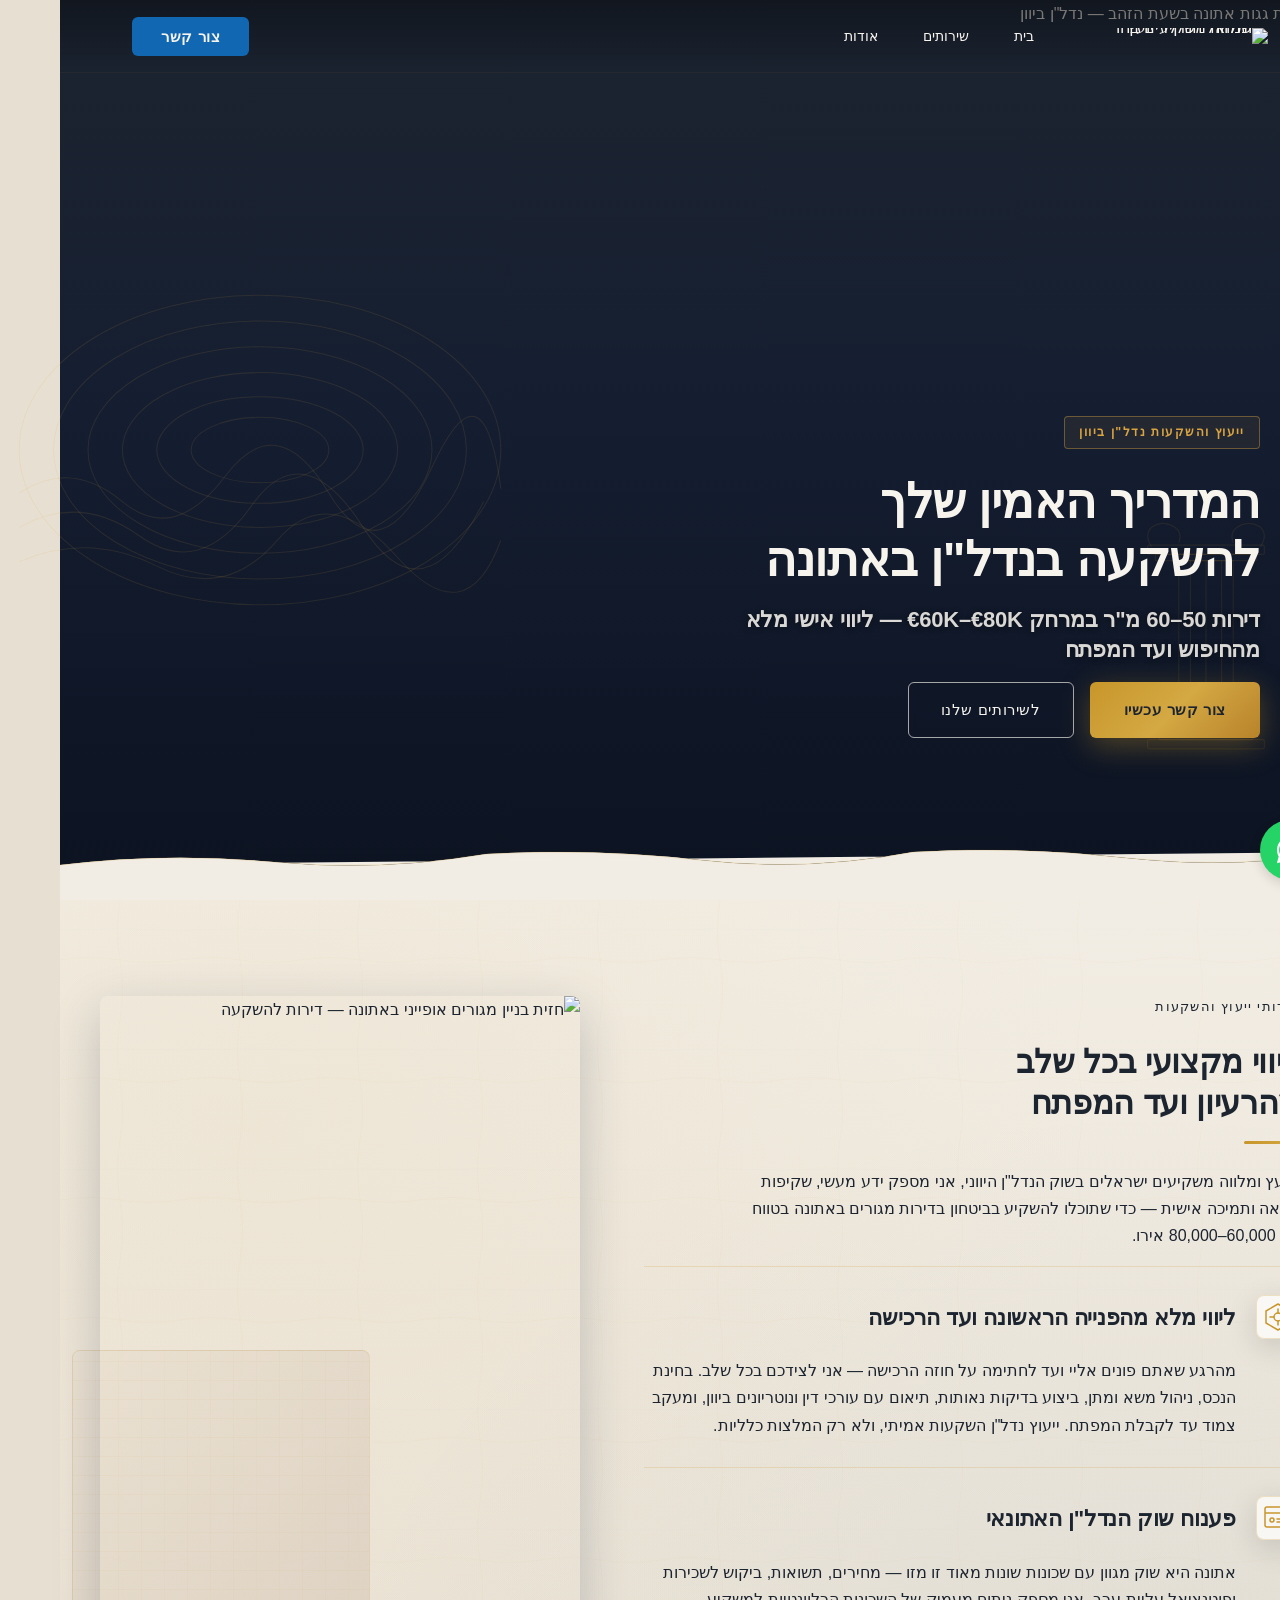
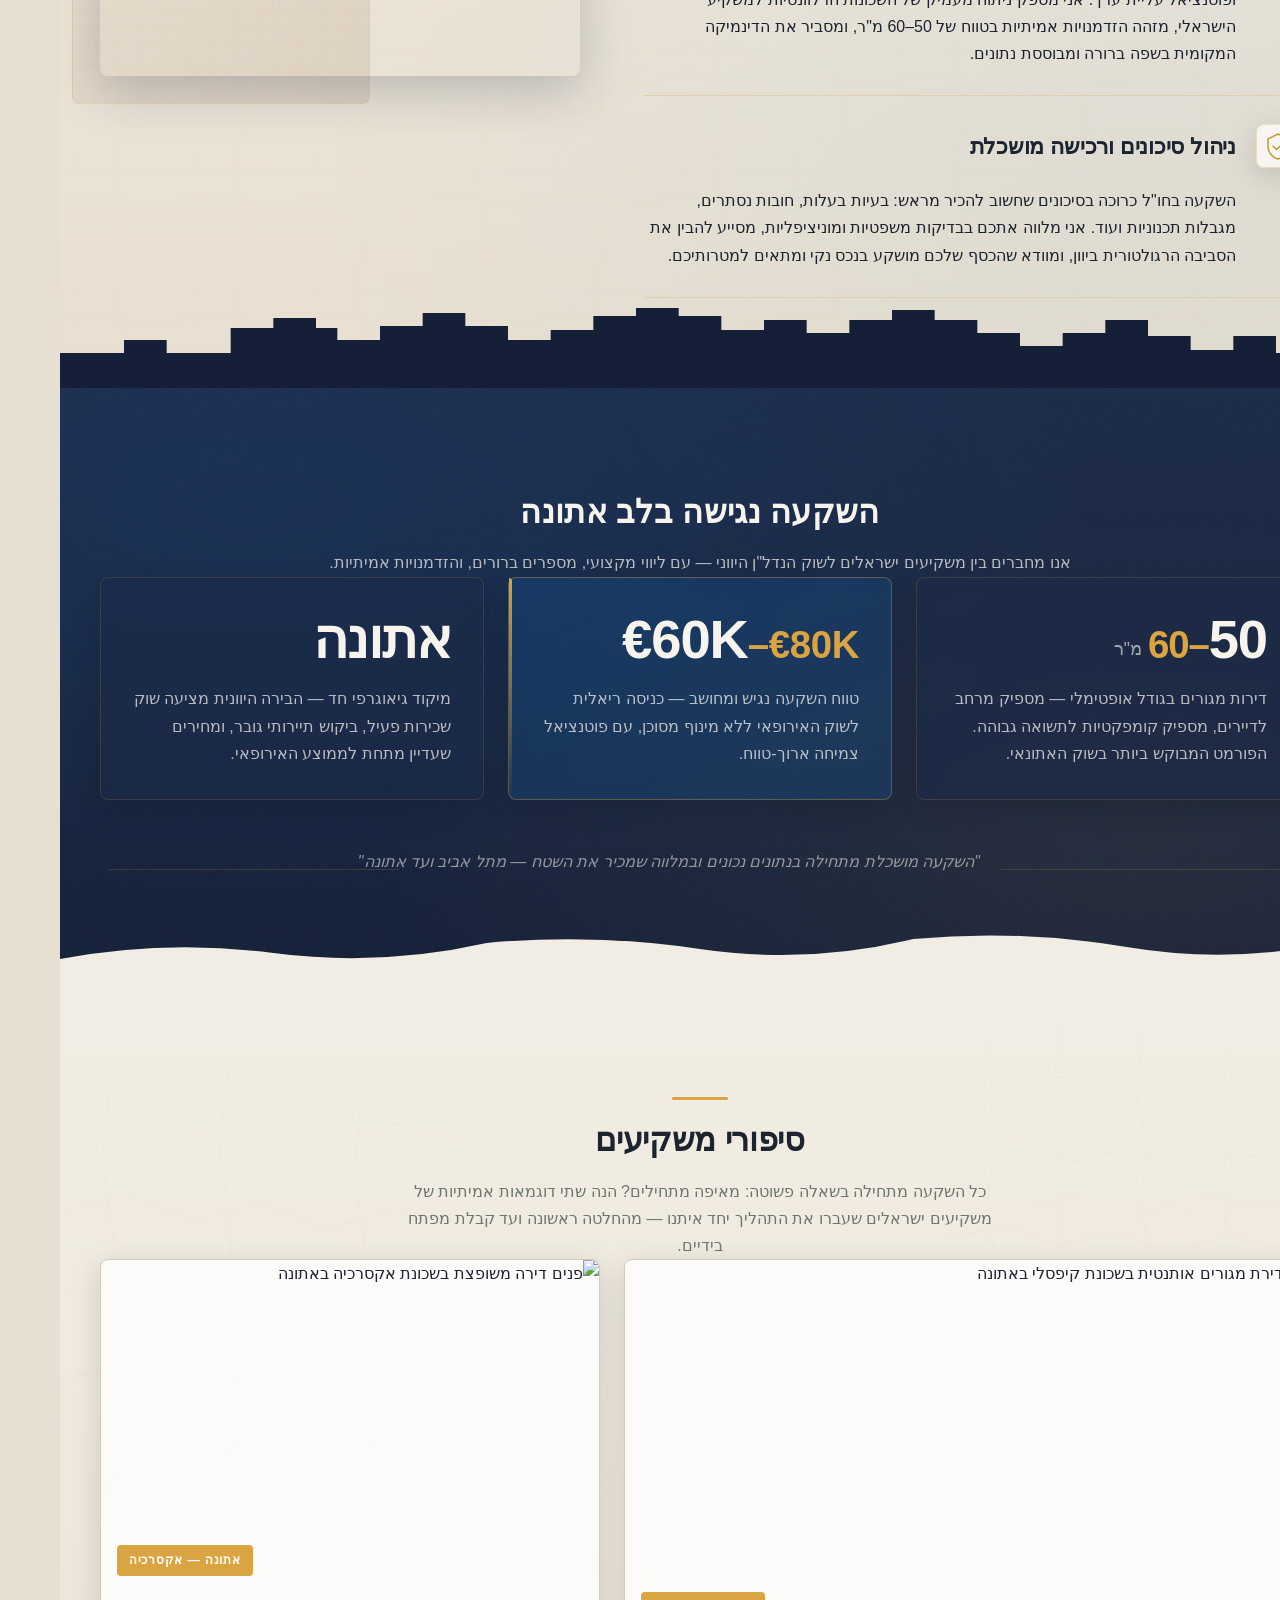
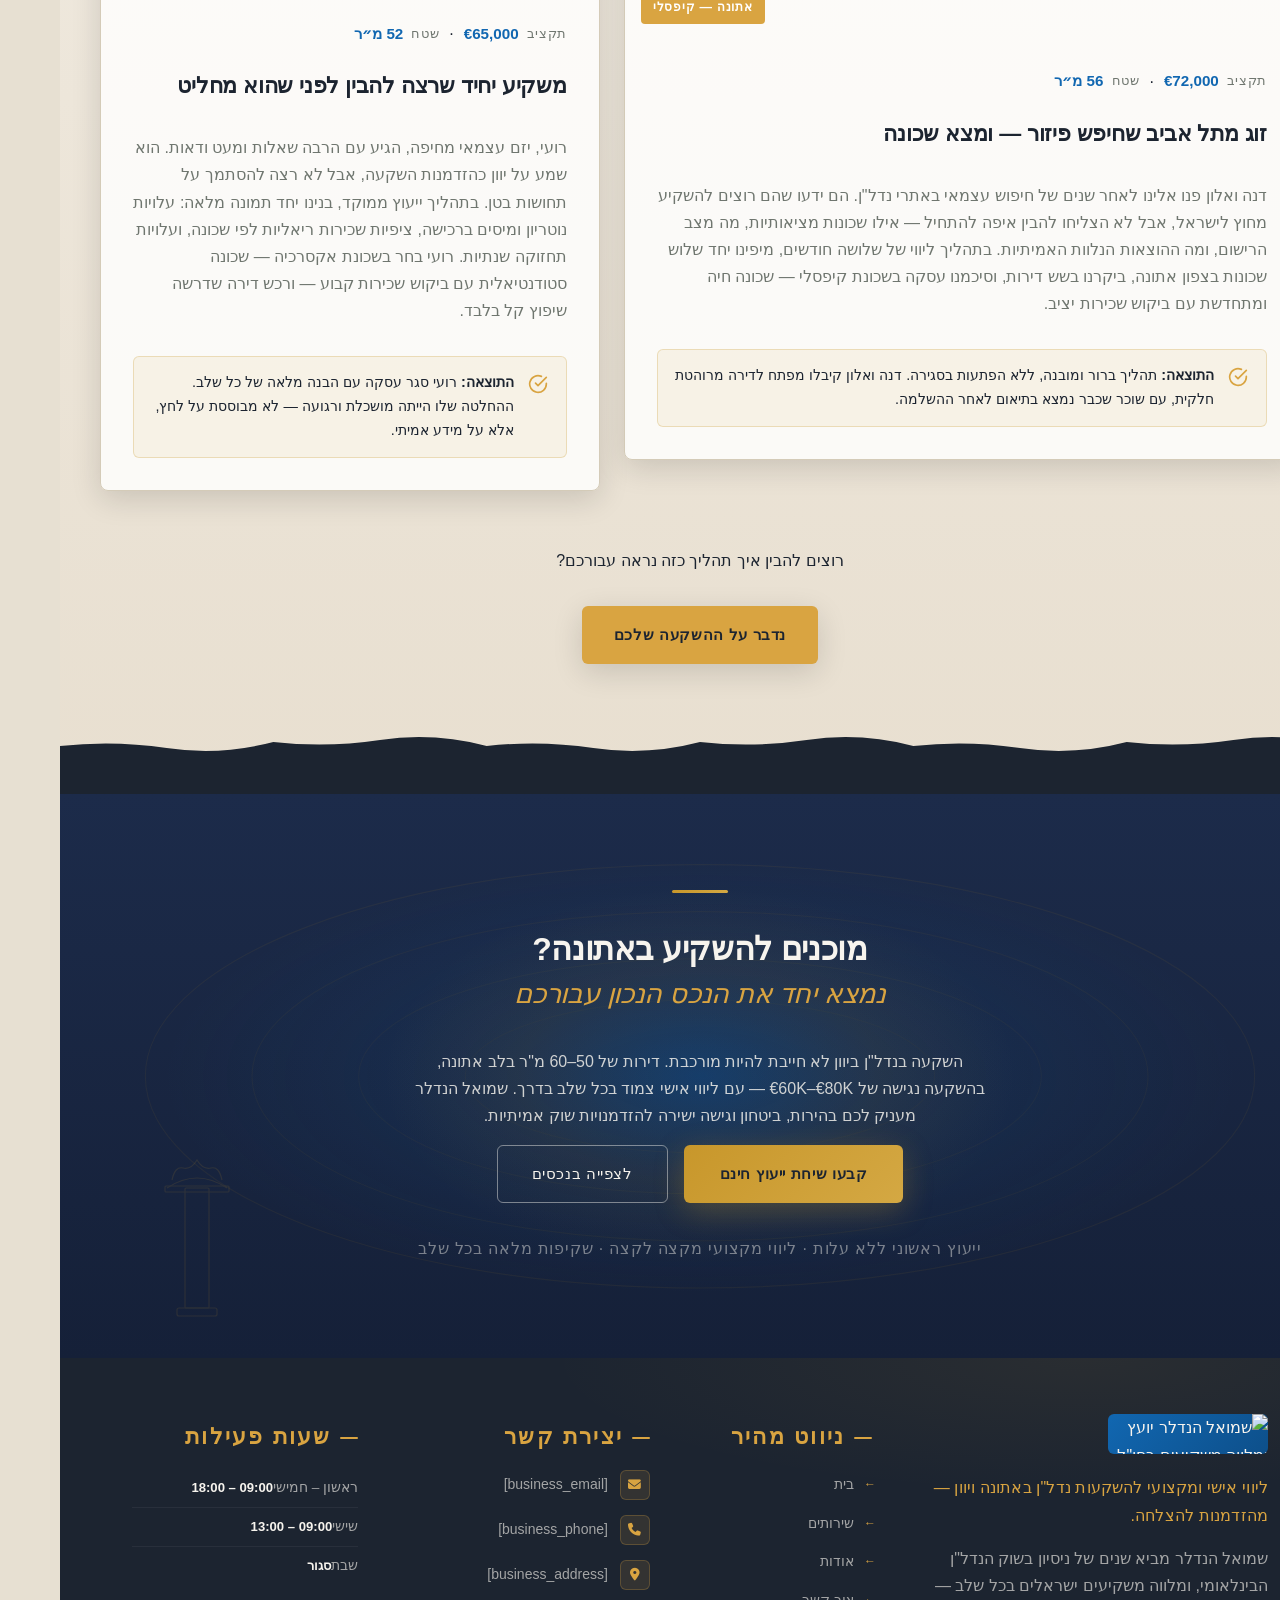
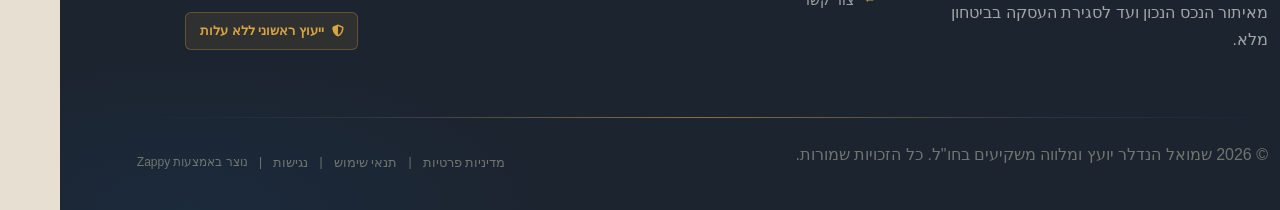
==== public/index.html @ af0cfa9a "Background sync: Progressive GitHub Sync" ====
<!DOCTYPE html>
<html lang="he" dir="rtl">
<head>
    <meta charset="UTF-8">
    <meta name="viewport" content="width=device-width, initial-scale=1.0">
    <meta name="robots" content="index, follow">
    <title>Real Estate Investment Consulting — שמואל הנדלר יועץ ומלווה </title>
    <meta name="description" content="רוצים להשקיע בנדל&quot;ן באתונה ולהכפיל את ההון שלכם? קבלו ייעוץ השקעות נדל&quot;ן מקצועי עם ליווי אישי מלא לאורך כל הדרך. דירות במחירים נגישים, תשואות גבוהות, תוצאות מוכחות.">
    <meta name="keywords" content="ייעוץ השקעות נדל"ן, השקעות נדל"ן ביוון, דירות להשקעה באתונה, יועץ נדל"ן בחו"ל, השקעות נדל"ן למשקיעים ישראלים">
    
    <!-- Favicons -->
    <link rel="icon" type="image/x-icon" href="/assets/favicon.ico">
    <link rel="icon" type="image/png" sizes="16x16" href="/assets/favicon-16x16.png">
    <link rel="icon" type="image/png" sizes="32x32" href="/assets/favicon-32x32.png">
    <link rel="icon" type="image/png" sizes="48x48" href="/assets/favicon-48x48.png">
    <link rel="icon" type="image/png" sizes="192x192" href="/assets/favicon-192x192.png">
    <link rel="icon" type="image/png" sizes="512x512" href="/assets/favicon-512x512.png">
    <link rel="apple-touch-icon" href="/assets/apple-touch-icon.png">
    <!-- Zappy Analytics -->
<script>
(function() {
  'use strict';
  
  // Configuration
  var config = {
    websiteId: '98d13856-8fc4-49b2-827a-7aedac1cf8cd',
    apiUrl: 'https://api.zappy5.com/api/analytics/track',
    sessionDuration: 30 * 60 * 1000, // 30 minutes
    visitorDuration: 30 * 24 * 60 * 60 * 1000, // 30 days
    trackPageViews: true,
    trackClicks: true,
    trackFormSubmissions: true
  };
  
  // Generate or retrieve persistent visitor ID (30 days)
  function getVisitorId() {
    var visitorKey = 'zappy_visitor_' + config.websiteId;
    var visitor = null;
    
    try {
      visitor = localStorage.getItem(visitorKey);
      if (visitor) {
        var visitorData = JSON.parse(visitor);
        var now = Date.now();
        
        // Check if visitor ID is still valid (30 days)
        if (now - visitorData.created < config.visitorDuration) {
          // Update last seen timestamp
          visitorData.lastSeen = now;
          localStorage.setItem(visitorKey, JSON.stringify(visitorData));
          return visitorData.id;
        }
      }
    } catch (e) {
      console.warn('Zappy Analytics: LocalStorage not available');
    }
    
    // Generate new visitor ID
    var newVisitorId = 'zv_' + Date.now() + '_' + Math.random().toString(36).substr(2, 9);
    
    try {
      localStorage.setItem(visitorKey, JSON.stringify({
        id: newVisitorId,
        created: Date.now(),
        lastSeen: Date.now()
      }));
    } catch (e) {
      // Continue without local storage
    }
    
    return newVisitorId;
  }
  
  // Generate or retrieve session ID (30 minutes)
  function getSessionId() {
    var sessionKey = 'zappy_session_' + config.websiteId;
    var session = null;
    
    try {
      session = sessionStorage.getItem(sessionKey);
      if (session) {
        var sessionData = JSON.parse(session);
        var now = Date.now();
        
        // Check if session is still valid
        if (now - sessionData.timestamp < config.sessionDuration) {
          // Update timestamp
          sessionData.timestamp = now;
          sessionStorage.setItem(sessionKey, JSON.stringify(sessionData));
          return sessionData.id;
        }
      }
    } catch (e) {
      console.warn('Zappy Analytics: SessionStorage not available');
    }
    
    // Generate new session ID
    var newSessionId = 'zs_' + Date.now() + '_' + Math.random().toString(36).substr(2, 9);
    
    try {
      sessionStorage.setItem(sessionKey, JSON.stringify({
        id: newSessionId,
        timestamp: Date.now()
      }));
    } catch (e) {
      // Continue without session storage
    }
    
    return newSessionId;
  }
  
  var visitorId = getVisitorId();
  var sessionId = getSessionId();
  
  // Track an event
  function trackEvent(eventType, data) {
    data = data || {};
    
    var eventData = {
      website_id: config.websiteId,
      event_type: eventType,
      page_path: window.location.pathname,
      referrer: document.referrer || 'direct',
      visitor_id: visitorId,
      session_id: sessionId,
      metadata: data
    };
    
    // Use sendBeacon if available (better for page unload events)
    if (navigator.sendBeacon) {
      var blob = new Blob([JSON.stringify(eventData)], { type: 'application/json' });
      navigator.sendBeacon(config.apiUrl, blob);
    } else {
      // Fallback to fetch
      fetch(config.apiUrl, {
        method: 'POST',
        headers: {
          'Content-Type': 'application/json'
        },
        body: JSON.stringify(eventData),
        keepalive: true
      }).catch(function(error) {
        console.warn('Zappy Analytics: Failed to track event', error);
      });
    }
  }
  
  // Track page view
  if (config.trackPageViews) {
    trackEvent('pageview', {
      title: document.title,
      url: window.location.href
    });
  }
  
  // Track clicks on important elements
  if (config.trackClicks) {
    document.addEventListener('click', function(e) {
      var target = e.target;
      
      // Track button clicks (counted as actions)
      if (target.tagName === 'BUTTON' || target.closest('button')) {
        var button = target.tagName === 'BUTTON' ? target : target.closest('button');
        trackEvent('click', {
          element: 'button',
          text: button.textContent.trim().substring(0, 100),
          id: button.id || null,
          class: button.className || null
        });
      }
      
      // Track link clicks (navigation - not counted as actions)
      else if (target.tagName === 'A' || target.closest('a')) {
        var link = target.tagName === 'A' ? target : target.closest('a');
        trackEvent('navigation', {
          element: 'link',
          text: link.textContent.trim().substring(0, 100),
          href: link.href,
          external: link.hostname !== window.location.hostname
        });
      }
    }, true);
  }
  
  // Track form submissions
  if (config.trackFormSubmissions) {
    document.addEventListener('submit', function(e) {
      var form = e.target;
      
      trackEvent('form_submit', {
        form_id: form.id || null,
        form_name: form.name || null,
        form_action: form.action || null,
        form_method: form.method || 'GET'
      });
    }, true);
  }
  
  // Track time on page (send on page unload)
  var pageLoadTime = Date.now();
  
  window.addEventListener('beforeunload', function() {
    var timeOnPage = Math.floor((Date.now() - pageLoadTime) / 1000); // in seconds
    
    trackEvent('page_unload', {
      time_on_page: timeOnPage,
      page_path: window.location.pathname
    });
  });
  
  // Expose tracking function globally for custom events
  window.zappyAnalytics = {
    track: trackEvent,
    getVisitorId: function() { return visitorId; },
    getSessionId: function() { return sessionId; }
  };
  
})();
</script>
<!-- End Zappy Analytics -->
    <meta property="og:title" content="Real Estate Investment Consulting — שמואל הנדלר יועץ ומלווה ">
    <meta property="og:description" content="רוצים להשקיע בנדל&quot;ן באתונה ולהכפיל את ההון שלכם? קבלו ייעוץ השקעות נדל&quot;ן מקצועי עם ליווי אישי מלא לאורך כל הדרך. דירות במחירים נגישים, תשואות גבוהות, תוצאות מוכחות.">
    <meta name="twitter:card" content="summary_large_image">
    <meta name="twitter:title" content="Real Estate Investment Consulting — שמואל הנדלר יועץ ומלווה ">
    <meta name="twitter:description" content="רוצים להשקיע בנדל&quot;ן באתונה ולהכפיל את ההון שלכם? קבלו ייעוץ השקעות נדל&quot;ן מקצועי עם ליווי אישי מלא לאורך כל הדרך. דירות במחירים נגישים, תשואות גבוהות, תוצאות מוכחות.">
    <meta property="og:type" content="website">
  <meta property="og:locale" content="he_IL">
  
  
  
  
  
  <link rel="stylesheet" href="https://cdnjs.cloudflare.com/ajax/libs/font-awesome/6.4.0/css/all.min.css">
  <style>
    .skip-link { position: absolute; top: 0; left: 0; transform: translateY(-200%); padding: 12px 18px; background: var(--bg-dark, #1a1a1a); color: var(--text-light, #fff); font-weight: 600; border-radius: 0 0 8px 0; z-index: 10000; }
    .skip-link:focus { transform: none; outline: 2px solid var(--ring, #fff); outline-offset: 2px; }
    :focus-visible { outline: 2px solid var(--ring, currentColor); outline-offset: 3px; }
  </style>


  
    <!-- Favicons -->
    <link rel="icon" type="image/x-icon" href="/assets/favicon.ico">
    <link rel="icon" type="image/png" sizes="16x16" href="/assets/favicon-16x16.png">
    <link rel="icon" type="image/png" sizes="32x32" href="/assets/favicon-32x32.png">
    <link rel="icon" type="image/png" sizes="48x48" href="/assets/favicon-48x48.png">
    <link rel="icon" type="image/png" sizes="192x192" href="/assets/favicon-192x192.png">
    <link rel="icon" type="image/png" sizes="512x512" href="/assets/favicon-512x512.png">
    <link rel="apple-touch-icon" href="/assets/apple-touch-icon.png">
    <!-- Cookie Consent -->
    <link rel="stylesheet" href="https://cdn.jsdelivr.net/npm/vanilla-cookieconsent@3/dist/cookieconsent.css">
    <script src="https://cdn.jsdelivr.net/npm/vanilla-cookieconsent@3/dist/cookieconsent.umd.js"></script>
    <!-- Mickidum Accessibility Toolbar -->
    <script src="https://cdn.jsdelivr.net/gh/mickidum/acc_toolbar/acctoolbar/acctoolbar.min.js"></script>
    <link rel="stylesheet" href="/styles.css">

    <style id="zappy-dropdown-submenu-styles">
      /* ========== DESKTOP DROPDOWN SUBMENU STYLES ========== */
      /* Base styles for dropdown submenus - parent must be positioned */
      .nav-menu li:has(.sub-menu), nav li:has(.sub-menu), .navbar li:has(.sub-menu), #navMenu li:has(.sub-menu) { position: relative; }
      /* Submenu base - hidden by default */
      .nav-menu .sub-menu, nav .sub-menu, .navbar .sub-menu, #navMenu .sub-menu { display: block !important; position: absolute !important; top: 100%; left: 0; min-width: 220px; background: white; border-radius: 8px; box-shadow: 0 8px 25px rgba(0,0,0,0.15); padding: 8px 0; opacity: 0; visibility: hidden; transform: translateY(10px); transition: all 0.3s ease; z-index: 1000; list-style: none; pointer-events: none; }
      /* CRITICAL: Desktop hover styles to show dropdown */
      .nav-menu li:hover > .sub-menu, nav li:hover > .sub-menu, .navbar li:hover > .sub-menu, #navMenu li:hover > .sub-menu { opacity: 1 !important; visibility: visible !important; transform: translateY(0) !important; pointer-events: auto !important; }
      /* Submenu item styling */
      .sub-menu li { list-style: none; margin: 0; padding: 0; }
      .sub-menu a { display: block !important; padding: 10px 16px !important; color: var(--text-dark, #333) !important; font-weight: 500; text-decoration: none; white-space: nowrap; transition: background-color 0.2s; }
      .sub-menu .zappy-nav-child > a { padding-left: 28px !important; font-size: 0.9em !important; opacity: 0.85 !important; }
      [dir="rtl"] .sub-menu .zappy-nav-child > a, html[lang="he"] .sub-menu .zappy-nav-child > a, html[lang="ar"] .sub-menu .zappy-nav-child > a { padding-left: 10px !important; padding-right: 28px !important; }
      .sub-menu .zappy-nav-parent > a { font-weight: 600 !important; }
      .sub-menu a:hover { background-color: #f5f5f5; }
      /* RTL (Hebrew/Arabic) dropdown positioning */
      [dir="rtl"] .nav-menu .sub-menu, [dir="rtl"] nav .sub-menu, [dir="rtl"] .navbar .sub-menu, html[lang="he"] .nav-menu .sub-menu, html[lang="he"] nav .sub-menu, html[lang="he"] .navbar .sub-menu, html[lang="ar"] .nav-menu .sub-menu, html[lang="ar"] nav .sub-menu, html[lang="ar"] .navbar .sub-menu { left: auto !important; right: 0 !important; }
      /* Hide empty dropdown menus (exclude catalog sub-menus that use <a> children instead of <li>) */
      .sub-menu:empty, .sub-menu:not(:has(li:not(.zappy-hidden-menu-item))):not(:has(> a)), .sub-menu:not(:has(li)):not(:has(> a)) { display: none !important; opacity: 0 !important; visibility: hidden !important; pointer-events: none !important; }
      /* Desktop: show submenu on Menu Group hover */
      li:has(.menu-group-title):hover > .sub-menu { opacity: 1 !important; visibility: visible !important; transform: translateY(0) !important; pointer-events: auto !important; }
      /* Menu Group title styling */
      .nav-menu > li > .menu-group-title, #navMenu > li > .menu-group-title { display: inline-block; padding: 0.5rem 1rem; cursor: default; user-select: none; }
      
      /* ========== MOBILE SUBMENU STYLES ========== */
      @media (max-width: 768px) {
        .nav-menu .sub-menu, nav .sub-menu, .navbar .sub-menu, #navMenu .sub-menu { position: static !important; transform: none !important; box-shadow: none !important; background: transparent !important; max-height: 0; overflow: hidden; opacity: 0; visibility: hidden; transition: max-height 0.3s ease, opacity 0.3s ease; padding: 0 !important; border-radius: 0 !important; }
        .navbar .sub-menu.mobile-expanded, .nav-menu .sub-menu.mobile-expanded, #navMenu .sub-menu.mobile-expanded { max-height: none !important; overflow-y: visible !important; opacity: 1 !important; visibility: visible !important; padding: 8px 0 8px 16px !important; }
        [dir="rtl"] .sub-menu.mobile-expanded, html[lang="he"] .sub-menu.mobile-expanded { padding: 8px 16px 8px 0 !important; }
        /* Disable hover behavior on mobile */
        .nav-menu li:hover > .sub-menu, nav li:hover > .sub-menu, .navbar li:hover > .sub-menu, #navMenu li:hover > .sub-menu { opacity: 0; visibility: hidden; pointer-events: none; }
        .nav-menu li > .sub-menu.mobile-expanded, nav li > .sub-menu.mobile-expanded, .navbar li > .sub-menu.mobile-expanded, #navMenu li > .sub-menu.mobile-expanded { opacity: 1 !important; visibility: visible !important; pointer-events: auto !important; }
        .nav-menu li:has(.sub-menu), nav li:has(.sub-menu), .navbar li:has(.sub-menu), #navMenu li:has(.sub-menu) { display: flex !important; flex-wrap: wrap !important; align-items: center !important; position: relative !important; min-height: 44px !important; }
        .nav-menu li:has(.sub-menu) > a, nav li:has(.sub-menu) > a, .navbar li:has(.sub-menu) > a, #navMenu li:has(.sub-menu) > a { flex: 1 !important; min-width: 0 !important; }
        .nav-menu li:has(.sub-menu) > .menu-group-title, nav li:has(.sub-menu) > .menu-group-title, .navbar li:has(.sub-menu) > .menu-group-title, #navMenu li:has(.sub-menu) > .menu-group-title { flex: 1 !important; min-width: 0 !important; padding: 0 !important; line-height: inherit !important; }
        .nav-menu li:has(.sub-menu) > .sub-menu, nav li:has(.sub-menu) > .sub-menu, .navbar li:has(.sub-menu) > .sub-menu, #navMenu li:has(.sub-menu) > .sub-menu { flex-basis: 100% !important; width: 100% !important; }
        .nav-menu li:has(.sub-menu) > a [class*="chevron"], .nav-menu li:has(.sub-menu) > a [class*="arrow"], .nav-menu li:has(.sub-menu) > a .fa-chevron-down, .nav-menu li:has(.sub-menu) > a .fa-angle-down, nav li:has(.sub-menu) > a [class*="chevron"], nav li:has(.sub-menu) > a [class*="arrow"], #navMenu li:has(.sub-menu) > a [class*="chevron"], #navMenu li:has(.sub-menu) > a [class*="arrow"] { display: none !important; visibility: hidden !important; }
        .mobile-submenu-toggle { display: flex !important; align-items: center !important; justify-content: center !important; width: 44px !important; height: auto !important; background: transparent !important; border: none !important; cursor: pointer !important; color: var(--text-light) !important; position: static !important; flex-shrink: 0 !important; align-self: stretch !important; z-index: 2 !important; padding: 0 !important; margin: 0 !important; }
        .mobile-submenu-toggle::after { content: '' !important; width: 0 !important; height: 0 !important; border-left: 6px solid transparent !important; border-right: 6px solid transparent !important; border-top: 7px solid currentColor !important; transition: transform 0.3s ease !important; }
        .mobile-submenu-toggle.expanded::after { transform: rotate(180deg) !important; }
        .sub-menu a { padding: 10px 0 !important; display: block !important; color: var(--text-light) !important; white-space: normal !important; }
        .sub-menu .zappy-nav-child > a { padding-left: 28px !important; font-size: 0.9em !important; opacity: 0.85 !important; }
        [dir="rtl"] .sub-menu .zappy-nav-child > a, html[lang="he"] .sub-menu .zappy-nav-child > a, html[lang="ar"] .sub-menu .zappy-nav-child > a { padding-left: 0 !important; padding-right: 28px !important; }
        .sub-menu .zappy-nav-parent > a { font-weight: 600 !important; }
        .nav-menu.active, #navMenu.active { max-width: 100vw !important; overflow-x: hidden !important; box-sizing: border-box !important; }
        .navbar .sub-menu li a, nav.navbar .sub-menu li a, .zappy-products-dropdown .sub-menu a { color: var(--text-light) !important; }
      }
      @media (min-width: 769px) { .mobile-submenu-toggle { display: none !important; } }
    </style>

    <style id="zappy-widget-visibility">
      html[dir="rtl"] .whatsapp-float { right: 20px !important; left: auto !important; }
      html[dir="ltr"] .whatsapp-float, html:not([dir]) .whatsapp-float { left: 20px !important; right: auto !important; }
      html[dir="rtl"] #mic-access-tool-general-button, html[dir="rtl"] .mic-access-tool-general-button,
      html[dir="rtl"] #mic-init-access-tool .mic-access-tool-general-button,
      html[dir="rtl"] #mic-init-access-tool #mic-access-tool-general-button,
      html[dir="rtl"] ._access-icon { left: 20px !important; right: auto !important; }
      html[dir="ltr"] #mic-access-tool-general-button, html[dir="ltr"] .mic-access-tool-general-button,
      html[dir="ltr"] #mic-init-access-tool .mic-access-tool-general-button,
      html[dir="ltr"] #mic-init-access-tool #mic-access-tool-general-button,
      html[dir="ltr"] ._access-icon,
      html:not([dir]) #mic-access-tool-general-button, html:not([dir]) .mic-access-tool-general-button,
      html:not([dir]) #mic-init-access-tool .mic-access-tool-general-button,
      html:not([dir]) #mic-init-access-tool #mic-access-tool-general-button,
      html:not([dir]) ._access-icon { right: 20px !important; left: auto !important; }
      @media (max-width: 768px) { .whatsapp-float { display: flex !important; } }
      @media (min-width: 769px) { .whatsapp-float { display: flex !important; } }
      @media (max-width: 768px) {
        #mic-access-tool-general-button, .mic-access-tool-general-button,
        #mic-init-access-tool .mic-access-tool-general-button, #mic-init-access-tool #mic-access-tool-general-button,
        ._access-icon { display: flex !important; visibility: visible !important; opacity: 1 !important; pointer-events: auto !important; }
        #mic-access-tool-box.opened-mic-access-tool, .mic-access-tool-box.opened-mic-access-tool,
        #mic-init-access-tool #mic-access-tool-box.opened-mic-access-tool {
          visibility: visible !important; opacity: 1 !important; pointer-events: auto !important;
        }
      }
      @media (min-width: 769px) {
        #mic-access-tool-general-button, .mic-access-tool-general-button,
        #mic-init-access-tool .mic-access-tool-general-button, #mic-init-access-tool #mic-access-tool-general-button,
        ._access-icon { display: flex !important; visibility: visible !important; opacity: 1 !important; pointer-events: auto !important; }
        #mic-access-tool-box.opened-mic-access-tool, .mic-access-tool-box.opened-mic-access-tool,
        #mic-init-access-tool #mic-access-tool-box.opened-mic-access-tool {
          visibility: visible !important; opacity: 1 !important; pointer-events: auto !important;
        }
      }
    </style>
</head>
<body>
<a class="skip-link" href="#main">דלג לתוכן הראשי</a>
  <nav class="navbar" dir="rtl">
  <button class="mobile-toggle" id="mobileToggle" aria-label="Menu">
    <svg class="hamburger-icon" width="24" height="24" viewBox="0 0 24 24" fill="none">
      <path d="M3 12h18M3 6h18M3 18h18" stroke="currentColor" stroke-width="2" stroke-linecap="round"></path>
    </svg>
    <svg class="close-icon" width="24" height="24" viewBox="0 0 24 24" fill="none" style="display: none;">
      <path d="M18 6L6 18M6 6l12 12" stroke="currentColor" stroke-width="2" stroke-linecap="round"></path>
    </svg>
  </button>

  <button class="phone-header-btn" data-phone="[business_phone]" aria-label="Call">
    <svg width="20" height="20" viewBox="0 0 24 24" fill="currentColor">
      <path d="M22 16.92v3a2 2 0 0 1-2.18 2 19.79 19.79 0 0 1-8.63-3.07 19.5 19.5 0 0 1-6-6 19.79 19.79 0 0 1-3.07-8.67A2 2 0 0 1 4.11 2h3a2 2 0 0 1 2 1.72 12.84 12.84 0 0 0 .7 2.81 2 2 0 0 1-.45 2.11L8.09 9.91a16 16 0 0 0 6 6l1.27-1.27a2 2 0 0 1 2.11-.45 12.84 12.84 0 0 0 2.81.7A2 2 0 0 1 22 16.92z"></path>
    </svg>
  </button>

  <div class="nav-container">
    <div class="nav-right-group"><div class="nav-brand">
      <a href="/" class="logo-link"><img class="logo" src="/assets/site-----image-1.webp" alt="שמואל הנדלר יועץ ומלווה משקיעים בחו" ל"=""></a>
    </div><ul class="nav-menu" id="navMenu"><li><a href="/">בית</a></li><li><a href="/services">שירותים</a></li><li><a href="/about">אודות</a></li></ul></div>

    

    <div class="nav-cta-container">
      <a href="/contact" class="nav-cta-btn">צור קשר</a>
    </div>
  </div>
</nav>
<script>

// Navbar Mobile Menu Toggle and Contrast Fix
(function() {
  // Use 'load' event instead of 'DOMContentLoaded' to ensure we run AFTER all other scripts
  window.addEventListener('load', function() {
    
    // FIX MOBILE BUTTON CONTRAST
    // Detect navbar background color and apply contrasting color to mobile buttons
    const navbar = document.querySelector('.navbar, nav, header');
    if (!navbar) {
      console.log('[Navbar] Navbar element not found');
      return;
    }
    
    // DECLARE VARIABLES EARLY to avoid Temporal Dead Zone errors
    // These are used in multiple places below
    let mobileToggle = document.getElementById('mobileToggle') ||
                       document.querySelector('.mobile-toggle') ||
                       document.querySelector('.hamburger') ||
                       document.querySelector('.hamburger-menu') ||
                       document.querySelector('.menu-toggle') ||
                       document.querySelector('.burger-menu') ||
                       document.querySelector('[aria-label="Menu"]') ||
                       document.querySelector('[aria-label="תפריט"]');
    
    const phoneBtn = document.querySelector('.phone-header-btn');
    
    const computedStyle = window.getComputedStyle(navbar);
    let bgColor = computedStyle.backgroundColor;
    
    console.log('[Navbar] Initial navbar background:', bgColor);
    
    // Check if background is transparent or rgba with 0 alpha
    const isTransparent = bgColor === 'transparent' || 
                         bgColor === 'rgba(0, 0, 0, 0)' ||
                         (bgColor.startsWith('rgba') && bgColor.includes(', 0)'));
    
    if (isTransparent) {
      // Check for background-image or gradient
      const bgImage = computedStyle.backgroundImage;
      if (bgImage && bgImage !== 'none') {
        console.log('[Navbar] Navbar has background image/gradient, using dark text');
        bgColor = 'rgb(240, 240, 240)'; // Assume light background
      } else {
        // Transparent navbar - check body background
        const bodyBg = window.getComputedStyle(document.body).backgroundColor;
        console.log('[Navbar] Navbar transparent, using body background:', bodyBg);
        bgColor = bodyBg;
      }
    }
    
    // Calculate luminance to determine if background is light or dark
    const rgb = bgColor.match(/\d+/g);
    if (rgb && rgb.length >= 3) {
      const r = parseInt(rgb[0]);
      const g = parseInt(rgb[1]);
      const b = parseInt(rgb[2]);
      const luminance = (0.299 * r + 0.587 * g + 0.114 * b) / 255;
      
      // Mobile button colors are set by Claude's AI-generated CSS (same as .nav-menu a)
      // No dynamic color overrides needed - colors come from the generated navbar CSS
      console.log('[Navbar] Mobile button colors preserved from Claude CSS (luminance:', luminance.toFixed(2) + ')');
      
      // FIX ICON SIZES - Ensure SVGs are properly sized and visible
      // INJECT CRITICAL CSS TO OVERRIDE ANY CONFLICTING RULES
      const criticalCSS = document.createElement('style');
      criticalCSS.id = 'zappy-mobile-nav-fix';
      const htmlLang = document.documentElement.lang || 'en';
      const htmlDir = document.documentElement.dir || 'ltr';
      // Check both dir attribute AND lang for RTL detection
      // dir="rtl" is the most reliable indicator
      const isRTL = htmlDir === 'rtl' || htmlLang === 'he' || htmlLang === 'ar';
      
      criticalCSS.textContent = `
        /* Hide mobile buttons on desktop, show only on mobile */
        @media (min-width: 769px) {
          .mobile-toggle,
          .phone-header-btn {
            display: none !important;
          }
        }
        
        /* Show and position mobile buttons correctly on mobile */
        @media (max-width: 768px) {
          .navbar,
          nav.navbar {
            min-height: 70px !important;
          }

          .mobile-toggle,
          .phone-header-btn {
            position: absolute !important;
            top: 0 !important;
            bottom: 0 !important;
            margin-top: auto !important;
            margin-bottom: auto !important;
            transform: none !important;
            z-index: 1001 !important;
            display: flex !important;
            align-items: center !important;
            justify-content: center !important;
            width: 36px !important;
            height: 36px !important;
            border-radius: 50% !important;
            border: none !important;
            cursor: pointer !important;
            padding: 6px !important;
            background: none !important;
            color: var(--nav-text, var(--text-light)) !important;
            touch-action: manipulation !important;
            -webkit-tap-highlight-color: transparent !important;
          }

          html[data-zappy-site-type="ecommerce"] .phone-header-btn,
          body[data-zappy-site-type="ecommerce"] .phone-header-btn,
          html[data-zappy-site-type="ecommerce"] header .phone-header-btn,
          html[data-zappy-site-type="ecommerce"] nav .phone-header-btn {
            display: none !important;
            visibility: hidden !important;
            width: 0 !important;
            height: 0 !important;
            min-width: 0 !important;
            overflow: hidden !important;
          }
          
          /* LTR positioning (default): hamburger LEFT, phone RIGHT */
          html:not([dir="rtl"]):not([lang="he"]):not([lang="ar"]) .mobile-toggle,
          html[dir="ltr"] .mobile-toggle {
            left: 12px !important;
            right: auto !important;
          }
          html:not([dir="rtl"]):not([lang="he"]):not([lang="ar"]) .phone-header-btn,
          html[dir="ltr"] .phone-header-btn {
            right: 12px !important;
            left: auto !important;
          }
          
          /* RTL positioning: hamburger RIGHT, phone LEFT */
          html[dir="rtl"] .mobile-toggle,
          html[lang="he"] .mobile-toggle,
          html[lang="ar"] .mobile-toggle {
            right: 12px !important;
            left: auto !important;
          }
          html[dir="rtl"] .phone-header-btn,
          html[lang="he"] .phone-header-btn,
          html[lang="ar"] .phone-header-btn {
            left: 12px !important;
            right: auto !important;
          }
          
          /* CRITICAL: Ensure nav-container has min-height on mobile */
          /* All children are positioned absolutely/fixed on mobile, so height:auto collapses to 0 */
          .nav-container {
            min-height: 70px !important;
            position: relative !important;
          }
          
          /* Ensure SVG icons are properly sized and inherit color */
          .mobile-toggle svg,
          .phone-header-btn svg {
            width: 24px !important;
            height: 24px !important;
            /* Don't force display - let JavaScript control hamburger/close toggle */
          }
          
          /* Reset nav-cta-container on mobile - remove desktop box-shadow/padding */
          /* that creates a visible ghost box when CTA button is hidden */
          .nav-cta-container {
            box-shadow: none !important;
            padding: 0 !important;
          }
          
          /* Hide nav-cta-container entirely on mobile when there's no lang-switcher */
          /* (only the CTA button is inside, and it's hidden on mobile) */
          .nav-cta-container:not(:has(.lang-switcher)) {
            display: none !important;
          }
          
          /* CRITICAL: Prevent hero image fade gradient from bleeding over headline text */
          /* The .image-fade-gradient has bottom: -30px (extends below parent) */
          /* On mobile stacked layout, this overlaps the h1 text below the image */
          .hero-image-column {
            overflow: hidden !important;
          }
          .image-fade-gradient {
            bottom: 0 !important;
          }
          
          /* Hide desktop language switcher on mobile - hamburger menu handles it */
          /* High specificity to override stored CSS */
          .lang-switcher,
          .nav-cta-container .lang-switcher,
          .nav-container .lang-switcher,
          .navbar .lang-switcher,
          .navbar .nav-cta-container .lang-switcher {
            display: none !important;
          }
        }
      `;
      
      // Remove existing fix if present and inject new one
      const existing = document.getElementById('zappy-mobile-nav-fix');
      if (existing) existing.remove();
      document.head.appendChild(criticalCSS);
      
      console.log('[Navbar] Critical CSS injected for mobile nav positioning');
      
      // ONLY apply inline positioning styles on mobile viewport
      // On desktop, the CSS handles hiding these buttons with display: none
      // Inline styles were breaking desktop layout by overriding CSS
      const isMobileViewport = window.innerWidth <= 768;
      
      if (mobileToggle) {
        // Icon sizing applies to all viewports for consistency
        const hamburgerIcon = mobileToggle.querySelector('.hamburger-icon');
        const closeIcon = mobileToggle.querySelector('.close-icon');
        
        if (hamburgerIcon) {
          hamburgerIcon.style.setProperty('width', '24px', 'important');
          hamburgerIcon.style.setProperty('height', '24px', 'important');
          hamburgerIcon.style.setProperty('display', 'block', 'important'); // Show hamburger by default
        }
        if (closeIcon) {
          closeIcon.style.setProperty('width', '24px', 'important');
          closeIcon.style.setProperty('height', '24px', 'important');
          closeIcon.style.setProperty('display', 'none', 'important'); // Hide close icon by default
        }
        
        // ONLY set positioning inline styles on mobile
        if (isMobileViewport) {
          mobileToggle.style.setProperty('position', 'absolute', 'important');
          mobileToggle.style.setProperty('top', '0', 'important');
          mobileToggle.style.setProperty('bottom', '0', 'important');
          mobileToggle.style.setProperty('margin-top', 'auto', 'important');
          mobileToggle.style.setProperty('margin-bottom', 'auto', 'important');
          mobileToggle.style.setProperty('transform', 'none', 'important');
          mobileToggle.style.setProperty('z-index', '1001', 'important');
          
          // Clear any inline left/right so CSS can take over based on html[dir]
          mobileToggle.style.removeProperty('left');
          mobileToggle.style.removeProperty('right');
          
          console.log('[Navbar] Mobile toggle positioning applied (mobile viewport)');
        } else {
          // On desktop, clear any positioning styles to let CSS handle it
          mobileToggle.style.removeProperty('position');
          mobileToggle.style.removeProperty('top');
          mobileToggle.style.removeProperty('transform');
          mobileToggle.style.removeProperty('z-index');
          mobileToggle.style.removeProperty('left');
          mobileToggle.style.removeProperty('right');
          console.log('[Navbar] Desktop viewport - cleared mobile toggle inline positioning');
        }
      }
      
      if (phoneBtn) {
        // Icon sizing applies to all viewports
        const phoneIcon = phoneBtn.querySelector('svg');
        if (phoneIcon) {
          phoneIcon.style.width = '24px';
          phoneIcon.style.height = '24px';
          phoneIcon.setAttribute('width', '24');
          phoneIcon.setAttribute('height', '24');
        }
        
        // ONLY set positioning inline styles on mobile
        if (isMobileViewport) {
          phoneBtn.style.setProperty('position', 'absolute', 'important');
          phoneBtn.style.setProperty('top', '0', 'important');
          phoneBtn.style.setProperty('bottom', '0', 'important');
          phoneBtn.style.setProperty('margin-top', 'auto', 'important');
          phoneBtn.style.setProperty('margin-bottom', 'auto', 'important');
          phoneBtn.style.setProperty('transform', 'none', 'important');
          phoneBtn.style.setProperty('z-index', '1001', 'important');
          
          // Clear any inline left/right so CSS can take over based on html[dir]
          phoneBtn.style.removeProperty('left');
          phoneBtn.style.removeProperty('right');
          
          console.log('[Navbar] Phone button positioning applied (mobile viewport)');
        } else {
          // On desktop, clear any positioning styles to let CSS handle it
          phoneBtn.style.removeProperty('position');
          phoneBtn.style.removeProperty('top');
          phoneBtn.style.removeProperty('transform');
          phoneBtn.style.removeProperty('z-index');
          phoneBtn.style.removeProperty('left');
          phoneBtn.style.removeProperty('right');
          console.log('[Navbar] Desktop viewport - cleared phone button inline positioning');
        }
      }
    } else {
      console.log('[Navbar] Could not parse background color:', bgColor);
    }
    
    // MOBILE MENU TOGGLE
    // Re-query in case DOM changed (mobileToggle already declared at top of function)
    mobileToggle = document.getElementById('mobileToggle') ||
                   document.querySelector('.mobile-toggle') ||
                   document.querySelector('.hamburger') ||
                   document.querySelector('.hamburger-menu') ||
                   document.querySelector('.menu-toggle') ||
                   document.querySelector('.burger-menu') ||
                   document.querySelector('[aria-label="Menu"]') ||
                   document.querySelector('[aria-label="תפריט"]');
    
    // EXPANDED SEARCH: Find nav menu by ID or class
    const navMenu = document.getElementById('navMenu') ||
                  document.querySelector('.nav-menu') ||
                  document.querySelector('.nav-links') ||
                  document.querySelector('nav ul:not(.submenu)');
    
    if (!mobileToggle || !navMenu) {
      console.log('[Navbar] Mobile toggle or menu not found:', { toggle: !!mobileToggle, menu: !!navMenu });
      return;
    }
    
    // Ensure navMenu has ID for CSS targeting
    if (!navMenu.id) {
      navMenu.id = 'navMenu';
    }
    
    console.log('[Navbar] Initializing mobile menu...');
    
    // Remove any existing event listeners by cloning the button
    const newToggle = mobileToggle.cloneNode(true);
    mobileToggle.parentNode.replaceChild(newToggle, mobileToggle);
    
    // Toggle menu handler (shared by click and touchend)
    function handleToggle(e) {
      e.preventDefault();
      e.stopPropagation();
      
      const hamburgerIcon = newToggle.querySelector('.hamburger-icon');
      const closeIcon = newToggle.querySelector('.close-icon');
      const isActive = navMenu.classList.contains('active');
      
      if (isActive) {
        // Close menu
        navMenu.classList.remove('active');
        if (hamburgerIcon) hamburgerIcon.style.setProperty('display', 'block', 'important');
        if (closeIcon) closeIcon.style.setProperty('display', 'none', 'important');
        document.body.style.overflow = '';
        console.log('[Navbar] Menu closed');
      } else {
        // Open menu
        navMenu.classList.add('active');
        if (hamburgerIcon) hamburgerIcon.style.setProperty('display', 'none', 'important');
        if (closeIcon) closeIcon.style.setProperty('display', 'block', 'important');
        document.body.style.overflow = 'hidden';
        console.log('[Navbar] Menu opened');
      }
    }
    
    // Use click for desktop/emulation and touchend as iOS Safari fallback.
    // Prevent double-fire with a timestamp guard.
    var lastToggleTime = 0;
    function guardedToggle(e) {
      var now = Date.now();
      if (now - lastToggleTime < 300) return;
      lastToggleTime = now;
      handleToggle(e);
    }
    
    newToggle.addEventListener('click', guardedToggle);
    newToggle.addEventListener('touchend', guardedToggle);
    
    // Close menu when clicking nav links (but NOT dropdown toggles)
    const navLinks = navMenu.querySelectorAll('a');
    navLinks.forEach(function(link) {
      link.addEventListener('click', function() {
        // Don't close if it's a dropdown child (unless it's a real navigation link)
        if (this.getAttribute('href') === '#') return;
        
        const hamburgerIcon = newToggle.querySelector('.hamburger-icon');
        const closeIcon = newToggle.querySelector('.close-icon');
        
        navMenu.classList.remove('active');
        if (hamburgerIcon) hamburgerIcon.style.setProperty('display', 'block', 'important');
        if (closeIcon) closeIcon.style.setProperty('display', 'none', 'important');
        document.body.style.overflow = '';
        console.log('[Navbar] Menu closed (link clicked)');
      });
    });
    
    // DROPDOWN MENU TOGGLE (for mobile and touch devices)
    var dropdownToggles = navMenu.querySelectorAll('.dropdown-toggle');
    dropdownToggles.forEach(function(toggle) {
      toggle.addEventListener('click', function(e) {
        e.preventDefault();
        e.stopPropagation();
        var parent = this.closest('.nav-dropdown');
        if (!parent) return;
        
        // Close other open dropdowns at the same level
        var siblings = parent.parentNode.querySelectorAll('.nav-dropdown.open');
        siblings.forEach(function(sib) {
          if (sib !== parent) sib.classList.remove('open');
        });
        
        parent.classList.toggle('open');
        console.log('[Navbar] Dropdown toggled:', parent.classList.contains('open') ? 'open' : 'closed');
      });
    });
    
    // Close dropdowns when clicking outside
    document.addEventListener('click', function(e) {
      if (!e.target.closest('.nav-dropdown')) {
        var openDropdowns = document.querySelectorAll('.nav-dropdown.open');
        openDropdowns.forEach(function(dd) { dd.classList.remove('open'); });
      }
    });
    
    console.log('[Navbar] Dropdown handlers initialized for ' + dropdownToggles.length + ' dropdowns');
    
    // Phone button functionality (phoneBtn already declared at top of function)
    if (phoneBtn) {
      phoneBtn.addEventListener('click', function() {
        // Get phone number from placeholder in page or use default
        const phoneLinks = document.querySelectorAll('a[href^="tel:"]');
        const phoneNumber = phoneLinks.length > 0 
          ? phoneLinks[0].getAttribute('href').replace('tel:', '')
          : '[business_phone]';
        
        window.location.href = 'tel:' + phoneNumber;
        console.log('[Navbar] Phone button clicked');
      });
    }
    
    console.log('[Navbar] Mobile menu initialized successfully');
    
    // WhatsApp button visibility is now controlled via CSS (siteSettings).
    // No JS-based desktop hiding — the button is visible on both mobile and desktop by default.
  });
})();

</script>
  
  <main id="main">
    <section data-band-index="0" class="index-hero-section" data-layout-spec="בית-hero" dir="rtl" data-hero-type="fullscreen-scrim">
  <!-- Background Image -->
  <div class="index-hero-bg">
    <img loading="eager" fetchpriority="high" data-hero-bg="true" data-placeholder="index-hero-image-1" data-context="Cinematic aerial panorama of Athens rooftops at golden hour, warm honey-stone buildings, terracotta rooftops, distant Aegean sea glimmering with golden light, Acropolis visible on the horizon, Mediterranean sky with soft amber and rose hues, high-end real estate investment mood, photorealistic, wide angle, lush and warm" width="1440" height="900" src="/assets/site-index-hero-image-1.webp" alt="פנורמת גגות אתונה בשעת הזהב — נדל&quot;ן ביוון">
  </div>

  <!-- Scrim Overlay -->
  <div class="index-hero-scrim" aria-hidden="true"></div>

  <!-- Contour Map Decorative Motif -->
  <svg class="index-hero-contour" data-no-icon-edit="true" aria-hidden="true" viewBox="0 0 600 500" preserveAspectRatio="xMidYMid meet" xmlns="http://www.w3.org/2000/svg">
    <g fill="none" stroke="rgba(217,164,65,0.13)" stroke-width="1.2">
      <ellipse cx="300" cy="250" rx="280" ry="180"></ellipse>
      <ellipse cx="300" cy="250" rx="240" ry="150"></ellipse>
      <ellipse cx="300" cy="250" rx="200" ry="120"></ellipse>
      <ellipse cx="300" cy="250" rx="160" ry="90"></ellipse>
      <ellipse cx="300" cy="250" rx="120" ry="62"></ellipse>
      <ellipse cx="300" cy="250" rx="80" ry="38"></ellipse>
      <path d="M20,300 Q80,260 140,310 T260,280 T380,300 T500,270 T580,295"></path>
      <path d="M20,340 Q90,300 160,350 T290,315 T420,340 T560,310"></path>
      <path d="M20,380 Q100,345 180,385 T320,355 T460,375 T580,355"></path>
    </g>
  </svg>

  <!-- Greek Column Decorative Motif -->
  <svg class="index-hero-column-motif" data-no-icon-edit="true" aria-hidden="true" viewBox="0 0 180 320" preserveAspectRatio="xMidYMid meet" xmlns="http://www.w3.org/2000/svg">
    <g fill="none" stroke="rgba(200,151,43,0.12)" stroke-width="1.5">
      <!-- Capital volutes -->
      <path d="M20,40 Q10,25 20,15 Q35,5 50,15 Q60,22 55,35"></path>
      <path d="M160,40 Q170,25 160,15 Q145,5 130,15 Q120,22 125,35"></path>
      <rect x="15" y="38" width="150" height="12" rx="2"></rect>
      <rect x="25" y="50" width="130" height="8" rx="1"></rect>
      <!-- Shaft -->
      <rect x="55" y="58" width="70" height="220" rx="1"></rect>
      <line x1="70" y1="58" x2="70" y2="278"></line>
      <line x1="90" y1="58" x2="90" y2="278"></line>
      <line x1="110" y1="58" x2="110" y2="278"></line>
      <!-- Base -->
      <rect x="30" y="278" width="120" height="10" rx="1"></rect>
      <rect x="15" y="288" width="150" height="12" rx="2"></rect>
    </g>
  </svg>

  <!-- Hero Content -->
  <div class="index-hero-content-wrap">
    <div class="index-hero-content">
      <span class="index-hero-eyebrow">ייעוץ והשקעות נדל"ן ביוון</span>
      <h1 class="index-hero-h1">המדריך האמין שלך<br>להשקעה בנדל"ן באתונה</h1>
      <h3 class="index-hero-subtitle">דירות 50–60 מ"ר במרחק €60K–€80K — ליווי אישי מלא מהחיפוש ועד המפתח</h3>
      <div class="index-hero-ctas">
        <a href="/contact" class="index-hero-btn-primary">צור קשר עכשיו</a>
        <a href="/services" class="index-hero-btn-secondary">לשירותים שלנו</a>
      </div>
    </div>
  </div>

  <!-- Bottom Divider -->
  <div class="index-hero-divider-wrapper">
    <svg data-no-icon-edit="true" aria-hidden="true" viewBox="0 0 1440 90" preserveAspectRatio="none" xmlns="http://www.w3.org/2000/svg">
      <path d="M0,90 L0,55 Q120,42 240,52 T480,44 Q600,38 720,50 T960,42 Q1080,36 1200,48 T1440,42 L1440,90 Z" fill="#F2EDE4"></path>
      <path d="M0,55 Q120,42 240,52 T480,44 Q600,38 720,50 T960,42 Q1080,36 1200,48 T1440,42" fill="#F2EDE4" stroke="rgba(200,151,43,0.22)" stroke-width="1"></path>
    </svg>
  </div>
</section>

<section data-band-index="1" class="index-services-section" data-layout-spec="בית-services" dir="rtl">
  <!-- Map texture overlay -->
  <div class="index-services-map-texture" aria-hidden="true"></div>

  <div class="index-services-container">
    <!-- START: Content Column -->
    <div class="index-services-content">
      <span class="index-services-eyebrow">שירותי ייעוץ והשקעות</span>
      <h2 class="index-services-heading">ליווי מקצועי בכל שלב<br>מהרעיון ועד המפתח</h2>
      <div class="index-services-gold-rule" aria-hidden="true"></div>
      <p class="index-services-intro">כיועץ ומלווה משקיעים ישראלים בשוק הנדל"ן היווני, אני מספק ידע מעשי, שקיפות מלאה ותמיכה אישית — כדי שתוכלו להשקיע בביטחון בדירות מגורים באתונה בטווח של 60,000–80,000 אירו.</p>

      <!-- Service Block 1 -->
      <article class="index-services-block">
        <div class="index-services-block-icon" aria-hidden="true">
          <svg data-element-type="icon" data-icon-type="svg" width="32" height="32" viewBox="0 0 32 32" fill="none" xmlns="http://www.w3.org/2000/svg">
            <path d="M16 3L28 10V22L16 29L4 22V10L16 3Z" stroke="currentColor" stroke-width="1.5" stroke-linejoin="round"></path>
            <circle cx="16" cy="16" r="4" stroke="currentColor" stroke-width="1.5"></circle>
            <path d="M16 12V8M16 24V20M20 16H24M8 16H12" stroke="currentColor" stroke-width="1.5" stroke-linecap="round"></path>
          </svg>
        </div>
        <div class="index-services-block-content">
          <h3 class="index-services-block-title">ליווי מלא מהפנייה הראשונה ועד הרכישה</h3>
          <p class="index-services-block-text">מהרגע שאתם פונים אליי ועד לחתימה על חוזה הרכישה — אני לצידכם בכל שלב. בחינת הנכס, ניהול משא ומתן, ביצוע בדיקות נאותות, תיאום עם עורכי דין ונוטריונים ביוון, ומעקב צמוד עד לקבלת המפתח. ייעוץ נדל"ן השקעות אמיתי, ולא רק המלצות כלליות.</p>
        </div>
      </article>

      <!-- Service Block 2 -->
      <article class="index-services-block">
        <div class="index-services-block-icon" aria-hidden="true">
          <svg data-element-type="icon" data-icon-type="svg" width="32" height="32" viewBox="0 0 32 32" fill="none" xmlns="http://www.w3.org/2000/svg">
            <rect x="3" y="5" width="26" height="20" rx="2" stroke="currentColor" stroke-width="1.5"></rect>
            <path d="M3 11H29" stroke="currentColor" stroke-width="1.5"></path>
            <circle cx="10" cy="18" r="2" stroke="currentColor" stroke-width="1.5"></circle>
            <path d="M15 17H24M15 20H20" stroke="currentColor" stroke-width="1.5" stroke-linecap="round"></path>
          </svg>
        </div>
        <div class="index-services-block-content">
          <h3 class="index-services-block-title">פענוח שוק הנדל"ן האתונאי</h3>
          <p class="index-services-block-text">אתונה היא שוק מגוון עם שכונות שונות מאוד זו מזו — מחירים, תשואות, ביקוש לשכירות ופוטנציאל עליית ערך. אני מספק ניתוח מעמיק של השכונות הרלוונטיות למשקיע הישראלי, מזהה הזדמנויות אמיתיות בטווח של 50–60 מ"ר, ומסביר את הדינמיקה המקומית בשפה ברורה ומבוססת נתונים.</p>
        </div>
      </article>

      <!-- Service Block 3 -->
      <article class="index-services-block">
        <div class="index-services-block-icon" aria-hidden="true">
          <svg data-element-type="icon" data-icon-type="svg" width="32" height="32" viewBox="0 0 32 32" fill="none" xmlns="http://www.w3.org/2000/svg">
            <path d="M16 4L6 9V17C6 22.5 10.5 27.5 16 29C21.5 27.5 26 22.5 26 17V9L16 4Z" stroke="currentColor" stroke-width="1.5" stroke-linejoin="round"></path>
            <path d="M11 16L14.5 19.5L21 13" stroke="currentColor" stroke-width="1.5" stroke-linecap="round" stroke-linejoin="round"></path>
          </svg>
        </div>
        <div class="index-services-block-content">
          <h3 class="index-services-block-title">ניהול סיכונים ורכישה מושכלת</h3>
          <p class="index-services-block-text">השקעה בחו"ל כרוכה בסיכונים שחשוב להכיר מראש: בעיות בעלות, חובות נסתרים, מגבלות תכנוניות ועוד. אני מלווה אתכם בבדיקות משפטיות ומוניציפליות, מסייע להבין את הסביבה הרגולטורית ביוון, ומוודא שהכסף שלכם מושקע בנכס נקי ומתאים למטרותיכם.</p>
        </div>
      </article>
    </div>

    <!-- END: Imagery Column -->
    <div class="index-services-imagery">
      <div class="index-services-image-wrapper">
        <img loading="lazy" decoding="async" data-placeholder="index-services-image-1" data-context="A warm afternoon photograph of a typical Athens residential apartment building facade, 4-5 stories, neoclassical or mid-century architecture, white or cream plaster walls with wrought-iron balconies, terracotta flower pots, Mediterranean sunlight casting soft shadows, street-level view, realistic and inviting atmosphere representing the type of 50-60sqm apartments available for €60K-€80K investment" width="560" height="760" src="/assets/site-index-services-image-1.webp" alt="חזית בניין מגורים אופייני באתונה — דירות להשקעה" class="index-services-main-img">
      </div>
      <!-- Marble backplate decoration -->
      <div class="index-services-marble-backplate" aria-hidden="true"></div>
    </div>
  </div>

  <!-- Bottom divider: stepped paper-cut silhouette of Athens apartment blocks -->
  <div class="index-services-divider-wrapper">
    <svg data-no-icon-edit="true" aria-hidden="true" viewBox="0 0 1200 90" preserveAspectRatio="none" xmlns="http://www.w3.org/2000/svg">
      <path d="M0,90 L0,55 L60,55 L60,42 L100,42 L100,55 L160,55 L160,30 L200,30 L200,20 L240,20 L240,30 L260,30 L260,42 L300,42 L300,28 L340,28 L340,15 L380,15 L380,28 L420,28 L420,42 L460,42 L460,32 L500,32 L500,18 L540,18 L540,10 L580,10 L580,18 L620,18 L620,32 L660,32 L660,22 L700,22 L700,35 L740,35 L740,22 L780,22 L780,12 L820,12 L820,22 L860,22 L860,35 L900,35 L900,48 L940,48 L940,35 L980,35 L980,22 L1020,22 L1020,38 L1060,38 L1060,52 L1100,52 L1100,38 L1140,38 L1140,55 L1200,55 L1200,90 Z" fill="#152038"></path>
    </svg>
  </div>
</section>

<section data-band-index="2" class="index-stats-section" data-layout-spec="בית-stats" dir="rtl">
  <!-- Background texture overlay -->
  <div class="index-stats-section__texture" aria-hidden="true"></div>

  <!-- Content container -->
  <div class="index-stats-section__container">

    <!-- Section header -->
    <header class="index-stats-section__header">
      <h2 class="index-stats-section__title">השקעה נגישה בלב אתונה</h2>
      <p class="index-stats-section__subtitle">אנו מחברים בין משקיעים ישראלים לשוק הנדל"ן היווני — עם ליווי מקצועי, מספרים ברורים, והזדמנויות אמיתיות.</p>
    </header>

    <!-- Stats grid -->
    <div class="index-stats-section__grid">

      <!-- Stat card 1 -->
      <article class="index-stats-section__card">
        <div class="index-stats-section__card-inner">
          <span class="index-stats-section__number">50<span class="index-stats-section__unit">–60</span></span>
          <span class="index-stats-section__unit-label">מ"ר</span>
        </div>
        <p class="index-stats-section__card-desc">דירות מגורים בגודל אופטימלי — מספיק מרחב לדיירים, מספיק קומפקטיות לתשואה גבוהה. הפורמט המבוקש ביותר בשוק האתונאי.</p>
      </article>

      <!-- Stat card 2 -->
      <article class="index-stats-section__card index-stats-section__card--featured">
        <div class="index-stats-section__card-inner">
          <span class="index-stats-section__number">€60K<span class="index-stats-section__range">–€80K</span></span>
        </div>
        <p class="index-stats-section__card-desc">טווח השקעה נגיש ומחושב — כניסה ריאלית לשוק האירופאי ללא מינוף מסוכן, עם פוטנציאל צמיחה ארוך-טווח.</p>
      </article>

      <!-- Stat card 3 -->
      <article class="index-stats-section__card">
        <div class="index-stats-section__card-inner">
          <span class="index-stats-section__number">אתונה</span>
        </div>
        <p class="index-stats-section__card-desc">מיקוד גיאוגרפי חד — הבירה היוונית מציעה שוק שכירות פעיל, ביקוש תיירותי גובר, ומחירים שעדיין מתחת לממוצע האירופאי.</p>
      </article>

    </div>

    <!-- Pull-quote line -->
    <div class="index-stats-section__pullquote">
      <span class="index-stats-section__pullquote-line" aria-hidden="true"></span>
      <p class="index-stats-section__pullquote-text">"השקעה מושכלת מתחילה בנתונים נכונים ובמלווה שמכיר את השטח — מתל אביב ועד אתונה"</p>
      <span class="index-stats-section__pullquote-line" aria-hidden="true"></span>
    </div>

  </div>

  <!-- Bottom wave divider -->
  <div class="index-stats-divider-wrapper">
    <svg data-no-icon-edit="true" aria-hidden="true" viewBox="0 0 1440 90" preserveAspectRatio="none" xmlns="http://www.w3.org/2000/svg">
      <path d="M0,90 L0,48 Q120,28 240,42 T480,32 Q600,22 720,38 T960,28 Q1080,18 1200,36 T1440,30 L1440,90 Z" fill="#F2EDE4"></path>
    </svg>
  </div>

</section>

<section data-band-index="3" class="index-case-studies-section" data-layout-spec="בית-case-studies" dir="rtl">

  <!-- Background map fragment decoration -->
  <div class="cs-map-bg" aria-hidden="true">
    <svg data-no-icon-edit="true" aria-hidden="true" viewBox="0 0 600 500" xmlns="http://www.w3.org/2000/svg" width="600" height="500">
      <g opacity="0.045" fill="none" stroke="#8B7355" stroke-width="1">
        <path d="M50,100 L120,80 L200,110 L280,90 L350,120 L420,95 L500,115"></path>
        <path d="M30,160 L100,140 L180,170 L260,150 L340,180 L410,155 L480,175 L560,160"></path>
        <path d="M60,220 L140,200 L220,230 L300,210 L380,240 L450,215 L530,235"></path>
        <path d="M20,280 L90,260 L170,290 L250,270 L330,300 L400,275 L480,295 L560,280"></path>
        <path d="M40,340 L120,320 L200,350 L280,330 L360,360 L440,335 L520,355"></path>
        <path d="M100,60 L90,140 L105,220 L95,300 L110,380 L100,460"></path>
        <path d="M200,40 L190,120 L205,200 L195,280 L210,360 L200,440"></path>
        <path d="M320,50 L310,130 L325,210 L315,290 L330,370 L320,450"></path>
        <path d="M440,70 L430,150 L445,230 L435,310 L450,390 L440,470"></path>
        <circle cx="150" cy="180" r="4"></circle>
        <circle cx="300" cy="250" r="4"></circle>
        <circle cx="450" cy="160" r="4"></circle>
        <circle cx="200" cy="350" r="3"></circle>
        <circle cx="380" cy="300" r="3"></circle>
      </g>
    </svg>
  </div>

  <!-- Background map fragment right side -->
  <div class="cs-map-bg cs-map-bg--right" aria-hidden="true">
    <svg data-no-icon-edit="true" aria-hidden="true" viewBox="0 0 500 600" xmlns="http://www.w3.org/2000/svg" width="500" height="600">
      <g opacity="0.04" fill="none" stroke="#8B7355" stroke-width="1">
        <path d="M0,80 L80,60 L160,90 L240,70 L320,100 L400,75 L480,95"></path>
        <path d="M0,180 L80,160 L160,190 L240,170 L320,200 L400,175 L480,195"></path>
        <path d="M0,280 L80,260 L160,290 L240,270 L320,300 L400,275 L480,295"></path>
        <path d="M0,380 L80,360 L160,390 L240,370 L320,400 L400,375 L480,395"></path>
        <path d="M60,20 L50,120 L65,220 L55,320 L70,420 L60,520"></path>
        <path d="M200,10 L190,110 L205,210 L195,310 L210,410 L200,510"></path>
        <path d="M360,30 L350,130 L365,230 L355,330 L370,430 L360,530"></path>
        <circle cx="120" cy="140" r="4"></circle>
        <circle cx="280" cy="240" r="3"></circle>
        <circle cx="420" cy="340" r="4"></circle>
      </g>
    </svg>
  </div>

  <div class="cs-container">

    <!-- Section Header -->
    <header class="cs-header">
      <div class="cs-header-accent" aria-hidden="true"></div>
      <h2 class="cs-heading">סיפורי משקיעים</h2>
      <p class="cs-intro">כל השקעה מתחילה בשאלה פשוטה: מאיפה מתחילים? הנה שתי דוגמאות אמיתיות של משקיעים ישראלים שעברו את התהליך יחד איתנו — מהחלטה ראשונה ועד קבלת מפתח בידיים.</p>
    </header>

    <!-- Case Studies Grid -->
    <div class="cs-grid">

      <!-- Card 1 — Larger/Featured -->
      <article class="cs-card cs-card--featured">
        <figure class="cs-card-image-wrap">
          <img loading="lazy" decoding="async" data-placeholder="index-case-studies-image-1" data-context="Authentic Athens residential apartment building exterior in the Kypseli neighborhood — warm limestone facade, wooden shutters, small balconies with potted plants, narrow pedestrian street, afternoon Mediterranean light, realistic mid-range residential property, not luxury, 50-60 sqm apartment building typical of Athens inner neighborhoods" width="700" height="460" src="/assets/site-index-case-studies-image-1.webp" alt="דירת מגורים אותנטית בשכונת קיפסלי באתונה" class="cs-card-img">
          <div class="cs-card-tag">אתונה — קיפסלי</div>
        </figure>
        <div class="cs-card-body">
          <div class="cs-card-meta">
            <span class="cs-meta-label">תקציב</span>
            <span class="cs-meta-value">€72,000</span>
            <span class="cs-meta-sep" aria-hidden="true">·</span>
            <span class="cs-meta-label">שטח</span>
            <span class="cs-meta-value">56 מ״ר</span>
          </div>
          <h3 class="cs-card-title">זוג מתל אביב שחיפש פיזור — ומצא שכונה</h3>
          <p class="cs-card-scenario">דנה ואלון פנו אלינו לאחר שנים של חיפוש עצמאי באתרי נדל"ן. הם ידעו שהם רוצים להשקיע מחוץ לישראל, אבל לא הצליחו להבין איפה להתחיל — אילו שכונות מציאותיות, מה מצב הרישום, ומה ההוצאות הנלוות האמיתיות. בתהליך ליווי של שלושה חודשים, מיפינו יחד שלוש שכונות בצפון אתונה, ביקרנו בשש דירות, וסיכמנו עסקה בשכונת קיפסלי — שכונה חיה ומתחדשת עם ביקוש שכירות יציב.</p>
          <div class="cs-result-block">
            <div class="cs-result-icon" aria-hidden="true">
              <svg data-element-type="icon" data-icon-type="svg" width="20" height="20" viewBox="0 0 24 24" fill="none" stroke="currentColor" stroke-width="2" stroke-linecap="round" stroke-linejoin="round" xmlns="http://www.w3.org/2000/svg"><path d="M22 11.08V12a10 10 0 1 1-5.93-9.14"></path><polyline points="22 4 12 14.01 9 11.01"></polyline></svg>
            </div>
            <div class="cs-result-text">
              <strong>התוצאה:</strong> תהליך ברור ומובנה, ללא הפתעות בסגירה. דנה ואלון קיבלו מפתח לדירה מרוהטת חלקית, עם שוכר שכבר נמצא בתיאום לאחר ההשלמה.
            </div>
          </div>
        </div>
      </article>

      <!-- Card 2 — Standard -->
      <article class="cs-card cs-card--standard">
        <figure class="cs-card-image-wrap">
          <img loading="lazy" decoding="async" data-placeholder="index-case-studies-image-2" data-context="Interior view of a renovated small Athens apartment, 50 square meters, bright living room with tiled floors, white walls, wooden furniture, large window with shutters letting in natural light, Mediterranean residential interior, realistic mid-range renovation quality, not luxury, cozy and functional" width="560" height="380" src="/assets/site-index-case-studies-image-2.webp" alt="פנים דירה משופצת בשכונת אקסרכיה באתונה" class="cs-card-img">
          <div class="cs-card-tag">אתונה — אקסרכיה</div>
        </figure>
        <div class="cs-card-body">
          <div class="cs-card-meta">
            <span class="cs-meta-label">תקציב</span>
            <span class="cs-meta-value">€65,000</span>
            <span class="cs-meta-sep" aria-hidden="true">·</span>
            <span class="cs-meta-label">שטח</span>
            <span class="cs-meta-value">52 מ״ר</span>
          </div>
          <h3 class="cs-card-title">משקיע יחיד שרצה להבין לפני שהוא מחליט</h3>
          <p class="cs-card-scenario">רועי, יזם עצמאי מחיפה, הגיע עם הרבה שאלות ומעט ודאות. הוא שמע על יוון כהזדמנות השקעה, אבל לא רצה להסתמך על תחושות בטן. בתהליך ייעוץ ממוקד, בנינו יחד תמונה מלאה: עלויות נוטריון ומיסים ברכישה, ציפיות שכירות ריאליות לפי שכונה, ועלויות תחזוקה שנתיות. רועי בחר בשכונת אקסרכיה — שכונה סטודנטיאלית עם ביקוש שכירות קבוע — ורכש דירה שדרשה שיפוץ קל בלבד.</p>
          <div class="cs-result-block">
            <div class="cs-result-icon" aria-hidden="true">
              <svg data-element-type="icon" data-icon-type="svg" width="20" height="20" viewBox="0 0 24 24" fill="none" stroke="currentColor" stroke-width="2" stroke-linecap="round" stroke-linejoin="round" xmlns="http://www.w3.org/2000/svg"><path d="M22 11.08V12a10 10 0 1 1-5.93-9.14"></path><polyline points="22 4 12 14.01 9 11.01"></polyline></svg>
            </div>
            <div class="cs-result-text">
              <strong>התוצאה:</strong> רועי סגר עסקה עם הבנה מלאה של כל שלב. ההחלטה שלו הייתה מושכלת ורגועה — לא מבוססת על לחץ, אלא על מידע אמיתי.
            </div>
          </div>
        </div>
      </article>

    </div>
    <!-- End Grid -->

    <!-- Bottom CTA -->
    <div class="cs-cta-wrap">
      <p class="cs-cta-text">רוצים להבין איך תהליך כזה נראה עבורכם?</p>
      <a href="#contact" class="cs-btn-primary">נדבר על ההשקעה שלכם</a>
    </div>

  </div>
  <!-- End Container -->

  <!-- Bottom Divider — brush-edge terracotta transition -->
  <div class="cs-divider-wrapper">
    <svg data-no-icon-edit="true" aria-hidden="true" viewBox="0 0 1440 90" preserveAspectRatio="none" xmlns="http://www.w3.org/2000/svg">
      <path d="M0,90 L0,42 Q60,36 120,44 T240,38 Q300,44 360,36 T480,42 Q540,36 600,44 T720,38 Q780,44 840,36 T960,42 Q1020,36 1080,44 T1200,38 Q1260,44 1320,36 T1440,42 L1440,90 Z" fill="#1C2430"></path>
    </svg>
  </div>

</section>

<section data-band-index="4" class="index-cta-section" data-layout-spec="בית-cta" dir="rtl">
  <!-- Decorative radial glow -->
  <div class="index-cta-glow" aria-hidden="true"></div>

  <!-- Decorative contour lines SVG -->
  <svg class="index-cta-contour" data-no-icon-edit="true" aria-hidden="true" viewBox="0 0 1200 480" preserveAspectRatio="none" xmlns="http://www.w3.org/2000/svg">
    <ellipse cx="600" cy="240" rx="520" ry="180" fill="none" stroke="rgba(200,151,43,0.08)" stroke-width="1"></ellipse>
    <ellipse cx="600" cy="240" rx="420" ry="140" fill="none" stroke="rgba(200,151,43,0.06)" stroke-width="1"></ellipse>
    <ellipse cx="600" cy="240" rx="320" ry="100" fill="none" stroke="rgba(200,151,43,0.05)" stroke-width="1"></ellipse>
    <ellipse cx="600" cy="240" rx="220" ry="65" fill="none" stroke="rgba(200,151,43,0.04)" stroke-width="1"></ellipse>
  </svg>

  <!-- Decorative ionic column motif -->
  <svg class="index-cta-column-motif" data-no-icon-edit="true" aria-hidden="true" viewBox="0 0 120 200" xmlns="http://www.w3.org/2000/svg" fill="none">
    <rect x="40" y="170" width="40" height="8" rx="2" stroke="#C8972B" stroke-width="1.2"></rect>
    <rect x="48" y="50" width="24" height="120" rx="1" stroke="#C8972B" stroke-width="1.2"></rect>
    <path d="M30 50 Q60 30 90 50" stroke="#C8972B" stroke-width="1.2"></path>
    <path d="M35 42 Q38 28 46 30 Q54 32 60 22 Q66 32 74 30 Q82 28 85 42" stroke="#C8972B" stroke-width="1.2"></path>
    <rect x="28" y="48" width="64" height="6" rx="1" stroke="#C8972B" stroke-width="1.2"></rect>
  </svg>

  <div class="index-cta-container">
    <!-- Gold accent bar -->
    <div class="index-cta-accent-bar" aria-hidden="true"></div>

    <h2 class="index-cta-heading">מוכנים להשקיע באתונה?<br><span class="index-cta-heading-sub">נמצא יחד את הנכס הנכון עבורכם</span></h2>

    <p class="index-cta-body">השקעה בנדל"ן ביוון לא חייבת להיות מורכבת. דירות של 50–60 מ"ר בלב אתונה, בהשקעה נגישה של €60K–€80K — עם ליווי אישי צמוד בכל שלב בדרך. שמואל הנדלר מעניק לכם בהירות, ביטחון וגישה ישירה להזדמנויות שוק אמיתיות.</p>

    <div class="index-cta-buttons">
      <a href="/contact" class="index-cta-btn-primary">קבעו שיחת ייעוץ חינם</a>
      <a href="/properties" class="index-cta-btn-secondary">לצפייה בנכסים</a>
    </div>

    <!-- Trust line -->
    <p class="index-cta-trust">ייעוץ ראשוני ללא עלות · ליווי מקצועי מקצה לקצה · שקיפות מלאה בכל שלב</p>
  </div>
</section>
  </main>
  
  <footer class="site-footer" dir="rtl" aria-label="כותרת תחתונה של האתר">
  <div class="footer-inner">
    <div class="footer-top">

      <!-- Column 1: Company Info -->
      <div class="footer-col footer-brand">
        <a href="/" class="footer-logo-link">
          <img src="/assets/real-estate-investment-consulting-logo.webp" alt="שמואל הנדלר יועץ ומלווה משקיעים בחו&quot;ל" class="logo">
        </a>
        <p class="footer-tagline">ליווי אישי ומקצועי להשקעות נדל"ן באתונה ויוון — מהזדמנות להצלחה.</p>
        <p class="footer-blurb">שמואל הנדלר מביא שנים של ניסיון בשוק הנדל"ן הבינלאומי, ומלווה משקיעים ישראלים בכל שלב — מאיתור הנכס הנכון ועד לסגירת העסקה בביטחון מלא.</p>
        <div class="footer-social" aria-label="רשתות חברתיות">
          
          
          
        </div>
      </div>

      <!-- Column 2: Quick Links -->
      <div class="footer-col footer-nav">
        <h3 class="footer-heading"><span class="heading-accent"></span>ניווט מהיר</h3>
        <ul class="footer-links" aria-label="קישורים מהירים">
          <li><a href="/">בית</a></li>
          <li><a href="/services">שירותים</a></li>
          <li><a href="/about">אודות</a></li>
          <li><a href="/contact">צור קשר</a></li>
        </ul>
      </div>

      <!-- Column 3: Contact Info -->
      <div class="footer-col footer-contact-col">
        <h3 class="footer-heading"><span class="heading-accent"></span>יצירת קשר</h3>
        <ul class="footer-contact" aria-label="פרטי יצירת קשר">
          <li>
            <span class="contact-icon"><i class="fas fa-envelope"></i></span>
            <span class="contact-text"><a href="mailto:[business_email]">[business_email]</a></span>
          </li>
          <li>
            <span class="contact-icon"><i class="fas fa-phone"></i></span>
            <span class="contact-text"><a href="tel:[business_phone]">[business_phone]</a></span>
          </li>
          <li><a href="/"><span class="contact-icon"><i class="fas fa-map-marker-alt"></i></span>
            <span class="contact-text">[business_address]</span></a></li>
        </ul>
      </div>

      <!-- Column 4: Hours -->
      <div class="footer-col footer-hours">
        <h3 class="footer-heading"><span class="heading-accent"></span>שעות פעילות</h3>
        <ul class="hours-list">
          <li><a href="/"><span class="day">ראשון – חמישי</span><span class="time">09:00 – 18:00</span></a></li>
          <li><a href="/"><span class="day">שישי</span><span class="time">09:00 – 13:00</span></a></li>
          <li><a href="/"><span class="day">שבת</span><span class="time">סגור</span></a></li>
        </ul>
        <div class="footer-badge">
          <i class="fas fa-shield-alt"></i>
          <span>ייעוץ ראשוני ללא עלות</span>
        </div>
      </div>

    </div>

    <div class="footer-divider"></div>

    <!-- Bottom Bar -->
    <div class="footer-bottom">
      <p class="footer-copy">© 2026 שמואל הנדלר יועץ ומלווה משקיעים בחו"ל. כל הזכויות שמורות.</p>
      <div class="footer-legal">
        <a href="/privacy">מדיניות פרטיות</a>
        <span class="legal-sep">|</span>
        <a href="/terms">תנאי שימוש</a>
        <span class="legal-sep">|</span>
        <a href="/accessibility">נגישות</a>
        <span class="legal-sep">|</span>
        <a href="https://zappy5.com" target="_blank" class="zappy-attribution">נוצר באמצעות Zappy</a>
      </div>
    </div>

  </div>
</footer>
  
  <a href="https://wa.me/[whatsapp_handle]" class="whatsapp-float" aria-label="WhatsApp">
    <i class="fab fa-whatsapp"></i>
  </a>
  
  <div data-integration="accessibility:toolbar"></div>

    <script src="/script.js"></script>

    <script id="zappy-mobile-submenu-script">
    (function() {
      function initMobileSubmenuToggles() {
        if (window.innerWidth > 768) {
          document.querySelectorAll('.mobile-submenu-toggle').forEach(function(btn) { btn.remove(); });
          document.querySelectorAll('.sub-menu.mobile-expanded').forEach(function(menu) { menu.classList.remove('mobile-expanded'); });
          return;
        }
        var items = document.querySelectorAll('.nav-menu li:has(.sub-menu), nav li:has(.sub-menu), .navbar li:has(.sub-menu), #navMenu li:has(.sub-menu)');
        items.forEach(function(li) {
          if (li.querySelector('.mobile-submenu-toggle')) return;
          var submenu = li.querySelector('.sub-menu');
          var parentLink = li.querySelector(':scope > a');
          if (!submenu || !parentLink) return;
          var toggleBtn = document.createElement('button');
          toggleBtn.className = 'mobile-submenu-toggle';
          toggleBtn.setAttribute('aria-label', 'Toggle submenu');
          toggleBtn.setAttribute('type', 'button');
          parentLink.insertAdjacentElement('afterend', toggleBtn);
          toggleBtn.addEventListener('click', function(e) {
            e.preventDefault(); e.stopPropagation();
            document.querySelectorAll('.sub-menu.mobile-expanded').forEach(function(menu) {
              if (menu !== submenu) { menu.classList.remove('mobile-expanded'); var t = menu.parentElement.querySelector('.mobile-submenu-toggle'); if(t) t.classList.remove('expanded'); }
            });
            submenu.classList.toggle('mobile-expanded');
            toggleBtn.classList.toggle('expanded');
          });
        });
      }
      if (document.readyState === 'loading') { document.addEventListener('DOMContentLoaded', initMobileSubmenuToggles); }
      else { initMobileSubmenuToggles(); }
      var resizeTimer; window.addEventListener('resize', function() { clearTimeout(resizeTimer); resizeTimer = setTimeout(initMobileSubmenuToggles, 250); });
      // Re-initialize when mobile menu becomes visible (MutationObserver)
      var observer = new MutationObserver(function(mutations) {
        mutations.forEach(function(mutation) {
          if (mutation.type === 'attributes') {
            var target = mutation.target;
            if (target.classList && (target.classList.contains('active') || target.classList.contains('open'))) {
              setTimeout(initMobileSubmenuToggles, 100);
            }
          }
        });
      });
      setTimeout(function() {
        document.querySelectorAll('.mobile-menu, .nav-menu, #navMenu, nav').forEach(function(menu) {
          observer.observe(menu, { attributes: true, attributeFilter: ['class', 'style'] });
        });
      }, 500);
    })();
    </script>

    <script id="zappy-navbar-scroll-effect">
    (function(){
      var nb=document.querySelector('nav.navbar,.navbar:not(.zappy-catalog-menu)');
      var cm=document.querySelector('.zappy-catalog-menu,#zappy-catalog-menu');
      if(!nb)return;
      var fb='rgba(231,224,210,0.85)';
      var th=60;
      var rs=getComputedStyle(document.documentElement);
      var td=rs.getPropertyValue('--text-dark').trim()||'#1a1a1a';
      var tl=rs.getPropertyValue('--text-light').trim()||'#ffffff';
      var st=true?td:tl;
      nb.style.transition='background 0.3s ease,backdrop-filter 0.3s ease,-webkit-backdrop-filter 0.3s ease,box-shadow 0.3s ease';
      if(cm)cm.style.transition='background 0.3s ease,backdrop-filter 0.3s ease,-webkit-backdrop-filter 0.3s ease';
      var neSel='a,.navbar-brand,.navbar-brand a,.dropdown-toggle,.mobile-toggle,.phone-header-btn,.mobile-hamburger-btn,.mobile-close-btn,.mobile-submenu-toggle,.nav-link';
      var skipCls=['cart-link','login-link','nav-search-toggle','search-toggle'];
      function sTC(c,clr){var els=c.querySelectorAll(neSel);for(var i=0;i<els.length;i++){var sk=false;if(els[i].closest('.sub-menu')||els[i].closest('.dropdown-menu')){sk=true;}for(var j=0;j<skipCls.length;j++){if(els[i].classList.contains(skipCls[j])){sk=true;break;}}if(!sk)els[i].style.setProperty('color',clr,'important');}}
      function cTC(c){var els=c.querySelectorAll(neSel);for(var i=0;i<els.length;i++){if(els[i].closest('.sub-menu')||els[i].closest('.dropdown-menu'))continue;els[i].style.removeProperty('color');}}
      function applyScrolled(){
        nb.classList.add('scrolled');
        if(window.innerWidth>768){
          nb.style.setProperty('--frosted-text',st);
          nb.style.setProperty('background-image','none','important');
          nb.style.setProperty('background-color',fb,'important');
          nb.style.backdropFilter='blur(12px)';nb.style.webkitBackdropFilter='blur(12px)';nb.style.boxShadow='0 2px 16px rgba(0,0,0,0.12)';
          sTC(nb,st);
        }
        if(cm){cm.classList.add('scrolled');if(window.innerWidth>768){cm.style.setProperty('background',fb,'important');cm.style.setProperty('backdrop-filter','blur(12px)','important');cm.style.setProperty('-webkit-backdrop-filter','blur(12px)','important');sTC(cm,st);}}
      }
      function onS(){
        if(window._zappyNavNoDarkHero) return;
        if(window.innerWidth<=768){nb.classList.remove('scrolled');cTC(nb);if(cm){cm.classList.remove('scrolled');cTC(cm);}return;}
        var y=window.scrollY||window.pageYOffset;
        if(y>th){
          nb.classList.add('scrolled');nb.style.setProperty('background-color',fb,'important');nb.style.setProperty('background-image','none','important');
          nb.style.setProperty('--frosted-text',st);nb.style.backdropFilter='blur(12px)';nb.style.webkitBackdropFilter='blur(12px)';nb.style.boxShadow='0 2px 16px rgba(0,0,0,0.12)';
          sTC(nb,st);
          if(cm){cm.classList.add('scrolled');cm.style.setProperty('background',fb,'important');cm.style.setProperty('backdrop-filter','blur(12px)','important');cm.style.setProperty('-webkit-backdrop-filter','blur(12px)','important');sTC(cm,st);}
        }else{
          nb.classList.remove('scrolled');nb.style.setProperty('background-color','transparent','important');nb.style.removeProperty('background-image');
          nb.style.removeProperty('--frosted-text');nb.style.backdropFilter='none';nb.style.webkitBackdropFilter='none';nb.style.boxShadow='none';
          cTC(nb);
          if(cm){cm.classList.remove('scrolled');cm.style.setProperty('background','transparent','important');cm.style.setProperty('backdrop-filter','none','important');cm.style.setProperty('-webkit-backdrop-filter','none','important');cTC(cm);}
        }
      }
      function sLum(rv,gv,bv){rv/=255;gv/=255;bv/=255;rv=rv<=0.03928?rv/12.92:Math.pow((rv+0.055)/1.055,2.4);gv=gv<=0.03928?gv/12.92:Math.pow((gv+0.055)/1.055,2.4);bv=bv<=0.03928?bv/12.92:Math.pow((bv+0.055)/1.055,2.4);return 0.2126*rv+0.7152*gv+0.0722*bv;}
      window.addEventListener('scroll',onS,{passive:true});
      window.addEventListener('resize',onS,{passive:true});
      onS();
      var heroEl=document.querySelector('section[class*="hero"],[data-hero-type],main>section:first-child');
      var hasDH=false;
      if(heroEl){var hCs=getComputedStyle(heroEl);var hBI=hCs.backgroundImage;if(hBI&&hBI!=='none'){if(hBI.indexOf('url(')!==-1){var hM2=hCs.backgroundColor.match(/\d+/g);if(hM2&&hM2.length>=3){hasDH=sLum(parseInt(hM2[0]),parseInt(hM2[1]),parseInt(hM2[2]))<0.4;}else{hasDH=true;}}else if(hBI.indexOf('gradient')!==-1){var cM=hBI.match(/rgba?\(\s*(\d+)\s*,\s*(\d+)\s*,\s*(\d+)/g);if(cM&&cM.length>0){var tLm=0;for(var ci=0;ci<cM.length;ci++){var pts=cM[ci].match(/\d+/g);tLm+=sLum(parseInt(pts[0]),parseInt(pts[1]),parseInt(pts[2]));}hasDH=(tLm/cM.length)<0.4;}else{hasDH=true;}}else{hasDH=true;}}else{var hM=hCs.backgroundColor.match(/\d+/g);if(hM&&hM.length>=3){hasDH=sLum(parseInt(hM[0]),parseInt(hM[1]),parseInt(hM[2]))<0.4;}}}
      if(!hasDH){window.removeEventListener('scroll',onS);window.removeEventListener('resize',onS);applyScrolled();window._zappyNavNoDarkHero=true;}
    })();
    </script>
</body>
</html>
---- styles.css ----
/* Self-hosted fonts (Inter + Rubik for multi-language support) */

/* Inter font (English / LTR languages) */
@font-face {
  font-family: 'Inter';
  font-style: normal;
  font-weight: 400;
  font-display: swap;
  src: url('assets/fonts/Inter-Regular.woff2') format('woff2');
}

@font-face {
  font-family: 'Inter';
  font-style: normal;
  font-weight: 500;
  font-display: swap;
  src: url('assets/fonts/Inter-Medium.woff2') format('woff2');
}

@font-face {
  font-family: 'Inter';
  font-style: normal;
  font-weight: 600;
  font-display: swap;
  src: url('assets/fonts/Inter-SemiBold.woff2') format('woff2');
}

@font-face {
  font-family: 'Inter';
  font-style: normal;
  font-weight: 700;
  font-display: swap;
  src: url('assets/fonts/Inter-Bold.woff2') format('woff2');
}

/* Rubik font (Hebrew / RTL languages) */
@font-face {
  font-family: 'Rubik';
  font-style: normal;
  font-weight: 400;
  font-display: swap;
  src: url('assets/fonts/Rubik-Regular.woff2') format('woff2');
}

@font-face {
  font-family: 'Rubik';
  font-style: normal;
  font-weight: 500;
  font-display: swap;
  src: url('assets/fonts/Rubik-Medium.woff2') format('woff2');
}

@font-face {
  font-family: 'Rubik';
  font-style: normal;
  font-weight: 600;
  font-display: swap;
  src: url('assets/fonts/Rubik-SemiBold.woff2') format('woff2');
}

@font-face {
  font-family: 'Rubik';
  font-style: normal;
  font-weight: 700;
  font-display: swap;
  src: url('assets/fonts/Rubik-Bold.woff2') format('woff2');
}
@import url('https://fonts.googleapis.com/css2?family=Playfair+Display:wght@400;600;700;800&family=Heebo:wght@300;400;500;600;700&display=swap');

:root {
  --primary: #1167B1;
  --secondary: #D9A441;
  --accent: #E86F51;
  --bg-light: #E7E0D2;
  --bg-dark: #1C2430;
  --text-dark: #1C2430;
  --text-light: #F7F4EE;
  --text-muted: #6F766F;
  --border-light: #D4CBB8;
  --border-dark: #334153;
  --nav-bg: transparent;
  --nav-text: #F7F4EE;
  --nav-text-hover: #D9A441;

  --radius-sm: 4px;
  --radius-card: 8px;
  --radius-btn: 6px;
  --radius-img: 8px;
  --radius-badge: 4px;
  --radius-input: 6px;
  --shadow-subtle: 0 8px 30px rgba(0,0,0,0.14);
  --shadow-card: 0 8px 30px rgba(0,0,0,0.14);
  --shadow-elevated: 0 8px 30px rgba(0,0,0,0.14);
  --shadow-btn-hover: 0 8px 30px rgba(0,0,0,0.14);
  --spacing-section: 96px;
  --spacing-section-mobile: 56px;
  --spacing-card-padding: 32px;
  --spacing-card-gap: 24px;
  --spacing-element-gap: 16px;
  --transition-default: all 0.25s ease;
  --transition-hover: all 0.2s ease;

  --gradient-primary: linear-gradient(135deg, #C8972B 0%, #D4A843 50%, #B8832A 100%);
  --gradient-gold-shine: linear-gradient(90deg, #B8832A 0%, #E8C060 50%, #B8832A 100%);
  --gradient-secondary: linear-gradient(180deg, #1C2B4A 0%, #0F1A30 100%);
  --gradient-gold-accent: linear-gradient(135deg, #C8972B 0%, #F0D080 100%);
  --gradient-dark-section: linear-gradient(180deg, #1C2B4A 0%, #152038 100%);
  --gradient-overlay-dark: linear-gradient(to bottom, rgba(15,25,50,0.55) 0%, rgba(10,18,38,0.82) 100%);
  --gradient-light-section: linear-gradient(180deg, #F2EDE4 0%, #E8DFD0 100%);
  --gradient-overlay-light: linear-gradient(to bottom, rgba(242,237,228,0.0) 0%, rgba(242,237,228,0.95) 100%);
}

*,
*::before,
*::after {
  box-sizing: border-box;
  margin: 0;
  padding: 0;
}

html {
  font-size: 16px !important;
  scroll-behavior: smooth;
  direction: rtl;
  -webkit-text-size-adjust: 100%;
  -moz-text-size-adjust: 100%;
  text-size-adjust: 100%;
}

body {
  font-size: 16px !important;
  line-height: 1.7 !important;
  font-family: 'Rubik', sans-serif;
  color: var(--text-dark);
  background-color: var(--bg-light);
  -webkit-font-smoothing: antialiased;
  -moz-osx-font-smoothing: grayscale;
  text-rendering: optimizeLegibility;
  overflow-x: clip;
}

img,
video,
svg {
  display: block;
  max-width: 100%;
  height: auto;
}

ul,
ol {
  list-style: none;
}

table {
  border-collapse: collapse;
  border-spacing: 0;
}

input,
button,
textarea,
select{
  font: inherit;
  color: inherit;
  background: none;
  border: none;
  
  appearance: none;
  -webkit-appearance: none;
}

button {
  cursor: pointer;
}

address {
  font-style: normal;
}

h1,
h2,
h3,
h4,
h5,
h6 {
  font-family: 'Rubik', sans-serif;
  color: var(--text-dark);
  font-weight: 700;
  letter-spacing: -0.01em;
}

h1 {
  font-size: 48px !important;
  font-weight: 700 !important;
  line-height: 1.2 !important;
  margin-bottom: 1rem !important;
  margin-top: 0.5rem !important;
}

h2 {
  font-size: 32px !important;
  font-weight: 600 !important;
  line-height: 1.3 !important;
  margin-bottom: 1rem !important;
  margin-top: 0.5rem !important;
}

h3 {
  font-size: 22px !important;
  font-weight: 600 !important;
  line-height: 1.4 !important;
  margin-bottom: 1rem !important;
  margin-top: 0.5rem !important;
}

h4 {
  font-size: 18px !important;
  font-weight: 600 !important;
  line-height: 1.4 !important;
  margin-bottom: 0.75rem !important;
  margin-top: 0.5rem !important;
}

h5 {
  font-size: 16px !important;
  font-weight: 600 !important;
  line-height: 1.5 !important;
  margin-bottom: 0.5rem !important;
  margin-top: 0.5rem !important;
}

h6 {
  font-size: 14px !important;
  font-weight: 600 !important;
  line-height: 1.5 !important;
  margin-bottom: 0.5rem !important;
  margin-top: 0.5rem !important;
}

p {
  font-size: 16px !important;
  font-weight: 400 !important;
  line-height: 1.7 !important;
  margin-bottom: 1rem !important;
  font-family: 'Rubik', sans-serif;
}

p:last-child {
  margin-bottom: 0 !important;
}

small,
.small-text {
  font-size: 14px !important;
  font-weight: 400 !important;
  line-height: 1.6 !important;
  font-family: 'Rubik', sans-serif;
}

span,
div,
li,
td,
th,
label,
figcaption,
blockquote,
cite,
legend,
caption {
  font-family: 'Rubik', sans-serif;
}

a {
  color: var(--accent, var(--primary));
  text-decoration: none;
  transition: var(--transition-hover);
}

a:hover {
  color: var(--primary);
  text-decoration: underline;
}

a:focus-visible {
  outline: 2px solid var(--primary);
  outline-offset: 2px;
  border-radius: var(--radius-sm);
}

.site-footer a {
  color: inherit;
}

.site-footer a:hover {
  color: var(--nav-text-hover);
  text-decoration: none;
}

blockquote {
  border-right: 4px solid var(--secondary);
  border-left: none;
  padding: 1rem 1.5rem 1rem 1rem;
  margin: 1.5rem 0;
  color: var(--text-muted);
  font-style: italic;
  background: rgba(217, 164, 65, 0.06);
  border-radius: var(--radius-sm);
}

hr {
  border: none;
  border-top: 1px solid var(--border-light);
  margin: 2rem 0;
}

code,
pre {
  font-family: 'Rubik', sans-serif;
  font-size: 14px;
  background: rgba(28, 36, 48, 0.06);
  border-radius: var(--radius-sm);
}

code {
  padding: 2px 6px;
}

pre {
  padding: 1rem;
  overflow-x: auto;
}

.container {
  max-width: 1200px;
  margin: 0 auto;
  padding: 0 20px;
  width: 100%;
}

.container-wide {
  max-width: 1400px;
  margin: 0 auto;
  padding: 0 20px;
  width: 100%;
}

.container-narrow {
  max-width: 800px;
  margin: 0 auto;
  padding: 0 20px;
  width: 100%;
}

.btn {
  display: inline-flex;
  align-items: center;
  justify-content: center;
  gap: 8px;
  border-radius: var(--radius-btn);
  padding: 16px 32px;
  font-weight: 600;
  text-transform: none;
  transition: var(--transition-hover);
  font-family: 'Rubik', sans-serif;
  font-size: 16px;
  line-height: 1;
  cursor: pointer;
  text-decoration: none;
  border: 2px solid transparent;
  white-space: nowrap;
  position: relative;
  overflow: hidden;
}

.btn:hover {
  box-shadow: var(--shadow-btn-hover);
  text-decoration: none;
  transform: translateY(-1px);
}

.btn:active {
  transform: translateY(0);
}

.btn:focus-visible {
  outline: 2px solid var(--primary);
  outline-offset: 2px;
}

.btn-primary {
  background-color: var(--primary);
  color: var(--text-light);
  border-color: var(--primary);
}

.btn-primary:hover {
  background-color: #0d55a0;
  border-color: #0d55a0;
  color: var(--text-light);
}

.btn-secondary {
  background-color: var(--secondary);
  color: var(--text-dark);
  border-color: var(--secondary);
}

.btn-secondary:hover {
  background-color: #c4902e;
  border-color: #c4902e;
  color: var(--text-dark);
}

.btn-accent {
  background-color: var(--accent);
  color: var(--text-light);
  border-color: var(--accent);
}

.btn-accent:hover {
  background-color: #d45c3e;
  border-color: #d45c3e;
  color: var(--text-light);
}

.btn-outline {
  background-color: transparent;
  color: var(--primary);
  border-color: var(--primary);
}

.btn-outline:hover {
  background-color: var(--primary);
  color: var(--text-light);
}

.btn-outline-light {
  background-color: transparent;
  color: var(--text-light);
  border-color: var(--text-light);
}

.btn-outline-light:hover {
  background-color: var(--text-light);
  color: var(--text-dark);
}

.btn-gold {
  background: var(--gradient-primary);
  color: var(--text-dark);
  border-color: transparent;
}

.btn-gold:hover {
  background: var(--gradient-gold-shine);
  color: var(--text-dark);
}

.btn-sm {
  padding: 10px 20px;
  font-size: 14px;
}

.btn-lg {
  padding: 20px 40px;
  font-size: 18px;
}

.section {
  padding: var(--spacing-section) 0;
}

.section-light {
  background: var(--gradient-light-section);
}

.section-dark {
  background: var(--gradient-dark-section);
  color: var(--text-light);
}

.section-dark h1,
.section-dark h2,
.section-dark h3,
.section-dark h4,
.section-dark h5,
.section-dark h6 {
  color: var(--text-light);
}

.section-dark p {
  color: var(--text-light);
}

.text-center { text-align: center; }
.text-right { text-align: right; }
.text-left { text-align: left; }
.text-start { text-align: start; }
.text-end { text-align: end; }

.text-primary { color: var(--primary) !important; }
.text-secondary { color: var(--secondary) !important; }
.text-accent { color: var(--accent) !important; }
.text-light { color: var(--text-light) !important; }
.text-dark { color: var(--text-dark) !important; }
.text-muted { color: var(--text-muted) !important; }

.bg-primary { background-color: var(--primary); }
.bg-secondary { background-color: var(--secondary); }
.bg-accent { background-color: var(--accent); }
.bg-light { background-color: var(--bg-light); }
.bg-dark { background-color: var(--bg-dark); }

.d-flex { display: flex; }
.d-grid { display: grid; }
.d-block { display: block; }
.d-inline { display: inline; }
.d-inline-flex { display: inline-flex; }
.d-none { display: none; }

.align-center { align-items: center; }
.align-start { align-items: flex-start; }
.align-end { align-items: flex-end; }
.justify-center { justify-content: center; }
.justify-between { justify-content: space-between; }
.justify-start { justify-content: flex-start; }
.justify-end { justify-content: flex-end; }
.flex-wrap { flex-wrap: wrap; }
.flex-column { flex-direction: column; }
.gap-sm { gap: var(--spacing-element-gap); }
.gap-md { gap: var(--spacing-card-gap); }
.gap-lg { gap: var(--spacing-card-padding); }

.w-full { width: 100%; }
.h-full { height: 100%; }

.rounded-sm { border-radius: var(--radius-sm); }
.rounded-card { border-radius: var(--radius-card); }
.rounded-btn { border-radius: var(--radius-btn); }
.rounded-full { border-radius: 9999px; }

.shadow-subtle { box-shadow: var(--shadow-subtle); }
.shadow-card { box-shadow: var(--shadow-card); }
.shadow-elevated { box-shadow: var(--shadow-elevated); }

.mt-0 { margin-top: 0 !important; }
.mb-0 { margin-bottom: 0 !important; }
.mt-1 { margin-top: 0.5rem !important; }
.mb-1 { margin-bottom: 0.5rem !important; }
.mt-2 { margin-top: 1rem !important; }
.mb-2 { margin-bottom: 1rem !important; }
.mt-3 { margin-top: 1.5rem !important; }
.mb-3 { margin-bottom: 1.5rem !important; }
.mt-4 { margin-top: 2rem !important; }
.mb-4 { margin-bottom: 2rem !important; }

.pt-section { padding-top: var(--spacing-section); }
.pb-section { padding-bottom: var(--spacing-section); }

.sr-only {
  position: absolute;
  width: 1px;
  height: 1px;
  padding: 0;
  margin: -1px;
  overflow: hidden;
  clip: rect(0, 0, 0, 0);
  white-space: nowrap;
  border: 0;
}

.card {
  background: #ffffff;
  border-radius: var(--radius-card);
  box-shadow: var(--shadow-card);
  padding: var(--spacing-card-padding);
  transition: var(--transition-default);
  border: 1px solid var(--border-light);
}

.card:hover {
  box-shadow: var(--shadow-elevated);
  transform: translateY(-2px);
}

.badge {
  display: inline-flex;
  align-items: center;
  padding: 4px 10px;
  border-radius: var(--radius-badge);
  font-size: 12px;
  font-weight: 600;
  line-height: 1.4;
  font-family: 'Rubik', sans-serif;
}

.badge-primary {
  background-color: rgba(17, 103, 177, 0.12);
  color: var(--primary);
}

.badge-secondary {
  background-color: rgba(217, 164, 65, 0.15);
  color: #a07020;
}

.badge-accent {
  background-color: rgba(232, 111, 81, 0.12);
  color: var(--accent);
}

.input {
  width: 100%;
  padding: 12px 16px;
  border: 1px solid var(--border-light);
  border-radius: var(--radius-input);
  font-size: 16px;
  font-family: 'Rubik', sans-serif;
  color: var(--text-dark);
  background: #ffffff;
  transition: var(--transition-default);
  direction: rtl;
}

.input:focus {
  border-color: var(--primary);
  box-shadow: 0 0 0 3px rgba(17, 103, 177, 0.12);
  outline: none;
}

.input::placeholder {
  color: var(--text-muted);
}

.overlay-dark {
  background: var(--gradient-overlay-dark);
}

.overlay-light {
  background: var(--gradient-overlay-light);
}

.gradient-primary {
  background: var(--gradient-primary);
}

.gradient-gold {
  background: var(--gradient-gold-shine);
}

.gradient-dark {
  background: var(--gradient-secondary);
}

.whatsapp-float {
  position: fixed;
  bottom: 20px;
  width: 60px;
  height: 60px;
  background: #25D366;
  color: white;
  border-radius: 50%;
  display: flex;
  align-items: center;
  justify-content: center;
  font-size: 30px;
  z-index: 999;
  box-shadow: 0 4px 12px rgba(0,0,0,0.15);
  text-decoration: none;
  transition: transform 0.3s, box-shadow 0.3s;
}

html[dir="rtl"] .whatsapp-float {
  right: 20px;
  left: auto;
}

html[dir="ltr"] .whatsapp-float,
html:not([dir]) .whatsapp-float {
  left: 20px;
  right: auto;
}

.whatsapp-float:hover {
  transform: scale(1.1);
  box-shadow: 0 6px 20px rgba(0,0,0,0.2);
  color: white;
  text-decoration: none;
}

@media (max-width: 1024px) {
  h1 { font-size: 36px !important; }
  h2 { font-size: 28px !important; }
  h3 { font-size: 20px !important; }
  p  { font-size: 15px !important; }

  .section {
    padding: 72px 0;
  }

  .container {
    padding: 0 24px;
  }
}

@media (max-width: 768px) {
  h1 {
    font-size: 28px !important;
    margin-bottom: 1rem !important;
    margin-top: 0.5rem !important;
  }
  h2 {
    font-size: 22px !important;
    margin-bottom: 1rem !important;
    margin-top: 0.5rem !important;
  }
  h3 {
    font-size: 18px !important;
    margin-bottom: 1rem !important;
    margin-top: 0.5rem !important;
  }
  p { font-size: 14px !important; }

  .section {
    padding: var(--spacing-section-mobile) 0;
  }

  .container {
    padding: 0 16px;
  }

  .btn {
    padding: 14px 24px;
    font-size: 15px;
  }

  .btn-lg {
    padding: 16px 28px;
    font-size: 16px;
  }

  .card {
    padding: 20px;
  }

  .d-none-mobile {
    display: none !important;
  }
}

@media (max-width: 480px) {
  .container {
    padding: 0 12px;
  }

  .btn {
    padding: 12px 20px;
    font-size: 14px;
    width: 100%;
    justify-content: center;
  }

  .btn + .btn {
    margin-top: 8px;
  }
}

@media (min-width: 769px) {
  .d-none-desktop {
    display: none !important;
  }
}

@media (prefers-reduced-motion: reduce) {
  *,
  *::before,
  *::after {
    animation-duration: 0.01ms !important;
    animation-iteration-count: 1 !important;
    transition-duration: 0.01ms !important;
    scroll-behavior: auto !important;
  }
}

/* Navbar Styles */
:root {
  --nav-bg: transparent;
  --nav-text: #F7F4EE;
  --nav-text-hover: #D9A441;
  --primary: #1167B1;
  --secondary: #D9A441;
  --accent: #E86F51;
  --bg-light: #E7E0D2;
  --bg-dark: #1C2430;
  --text-dark: #1C2430;
  --text-light: #F7F4EE;
  --text-muted: #6F766F;
  --border-light: #D4CBB8;
  --border-dark: #334153;
}

.navbar {
  position: fixed;
  top: 0;
  right: 0;
  left: 0;
  z-index: 1000;
  background: var(--nav-bg);
  background-image: linear-gradient(to bottom, rgba(28, 36, 48, 0.72) 0%, rgba(28, 36, 48, 0.0) 100%);
  backdrop-filter: none;
  -webkit-backdrop-filter: none;
  border-bottom: 1px solid rgba(212, 203, 184, 0.10);
  transition: background 0.3s ease, box-shadow 0.3s ease;
  width: 100%;
  box-sizing: border-box;
  direction: rtl;
}

.navbar.scrolled {
  background-image: linear-gradient(to bottom, rgba(28, 36, 48, 0.97) 0%, rgba(28, 36, 48, 0.97) 100%);
  box-shadow: 0 2px 24px rgba(0,0,0,0.22);
  border-bottom: 1px solid rgba(212, 203, 184, 0.13);
}

.nav-container {
  display: flex;
  align-items: center;
  justify-content: space-between;
  max-width: 1200px;
  margin: 0 auto;
  padding: 0 32px;
  height: 72px;
  direction: rtl;
}

.nav-brand {
  display: flex;
  align-items: center;
  flex-shrink: 0;
}

.logo-link {
  display: flex;
  align-items: center;
  text-decoration: none;
  outline: none;
}

.logo {
  max-height: 40px;
  height: auto;
  width: auto;
  display: block;
}

.nav-menu {
  display: flex;
  align-items: center;
  list-style: none;
  margin: 0;
  padding: 0;
  gap: 8px;
  direction: rtl;
}

.nav-item {
  position: relative;
}

.nav-link {
  display: inline-block;
  color: var(--nav-text);
  text-decoration: none;
  font-family: 'Rubik', sans-serif;
  font-size: 15px;
  font-weight: 500;
  letter-spacing: 0.02em;
  padding: 8px 16px;
  border-radius: 4px;
  position: relative;
  transition: color 0.2s ease;
}

.nav-link::after {
  content: "";
  position: absolute;
  bottom: 2px;
  right: 16px;
  left: 16px;
  height: 1.5px;
  background: var(--nav-text-hover);
  transform: scaleX(0);
  transform-origin: left center;
  transition: transform 0.22s ease;
  border-radius: 2px;
}

.nav-link:hover {
  color: var(--nav-text-hover);
}

.nav-link:hover::after {
  transform: scaleX(1);
}

.nav-cta-container {
  margin-left: auto;
  margin-right: 24px;
  display: flex;
  align-items: center;
  flex-shrink: 0;
}

.nav-cta-btn {
  display: inline-block;
  background: var(--primary);
  color: #F7F4EE;
  text-decoration: none;
  font-family: 'Rubik', sans-serif;
  font-size: 15px;
  font-weight: 600;
  letter-spacing: 0.04em;
  text-transform: none;
  padding: 10px 28px;
  border-radius: 6px;
  border: 1.5px solid transparent;
  transition: all 0.2s ease;
  white-space: nowrap;
  cursor: pointer;
  line-height: 1.4;
}

.nav-cta-btn:hover {
  background: transparent;
  color: var(--nav-text-hover);
  border-color: var(--nav-text-hover);
  box-shadow: 0 8px 30px rgba(0,0,0,0.14);
  transform: translateY(-1px);
}

.mobile-toggle {
  display: none;
  background: none;
  border: none;
  cursor: pointer;
  color: var(--nav-text);
  padding: 8px;
  border-radius: 4px;
  align-items: center;
  justify-content: center;
  transition: color 0.2s ease;
  position: absolute;
  right: 16px;
  top: 50%;
  transform: translateY(-50%);
  z-index: 1001;
}

.mobile-toggle:hover {
  color: var(--nav-text-hover);
}

.phone-header-btn {
  display: none;
  background: none;
  border: none;
  cursor: pointer;
  color: var(--nav-text);
  padding: 8px;
  border-radius: 4px;
  align-items: center;
  justify-content: center;
  transition: color 0.2s ease;
  position: absolute;
  left: 16px;
  top: 50%;
  transform: translateY(-50%);
  z-index: 1001;
}

.phone-header-btn:hover {
  color: var(--nav-text-hover);
}

@media (max-width: 768px) {
  .navbar {
    background-image: linear-gradient(to bottom, rgba(28, 36, 48, 0.97) 0%, rgba(28, 36, 48, 0.97) 100%);
  }

  .mobile-toggle {
    display: flex;
  }

  .phone-header-btn {
    display: flex;
  }

  .nav-container {
    padding: 0 64px;
    height: 64px;
    justify-content: center;
  }

  .nav-menu {
    display: none;
    position: absolute;
    top: 64px;
    right: 0;
    left: 0;
    background: rgba(28, 36, 48, 0.98);
    flex-direction: column;
    align-items: stretch;
    gap: 0;
    padding: 12px 0 20px;
    border-bottom: 1px solid rgba(212, 203, 184, 0.13);
    box-shadow: 0 8px 30px rgba(0,0,0,0.22);
  }

  .nav-menu.active {
    display: flex;
  }

  .nav-item {
    width: 100%;
  }

  .nav-link {
    display: block;
    padding: 14px 24px;
    font-size: 16px;
    border-radius: 0;
    border-bottom: 1px solid rgba(212, 203, 184, 0.07);
  }

  .nav-link::after {
    display: none;
  }

  .nav-cta-container {
    margin-right: 0;
    margin-left: 0;
    padding: 12px 24px 4px;
    width: 100%;
    box-sizing: border-box;
  }

  .nav-cta-btn {
    display: block;
    text-align: center;
    width: 100%;
    padding: 13px 28px;
  }
}
:root {
  --nav-bg: transparent;
  --nav-text: #F7F4EE;
  --nav-text-hover: #D9A441;
  --primary: #1167B1;
  --secondary: #D9A441;
  --accent: #E86F51;
  --bg-light: #E7E0D2;
  --bg-dark: #1C2430;
  --text-dark: #1C2430;
  --text-light: #F7F4EE;
  --text-muted: #6F766F;
  --border-light: #D4CBB8;
  --border-dark: #334153;
}

.navbar {
  position: fixed;
  top: 0;
  right: 0;
  left: 0;
  z-index: 1000;
  background: var(--nav-bg);
  background-image: linear-gradient(to bottom, rgba(28, 36, 48, 0.72) 0%, rgba(28, 36, 48, 0.0) 100%);
  backdrop-filter: none;
  -webkit-backdrop-filter: none;
  border-bottom: 1px solid rgba(212, 203, 184, 0.10);
  transition: background 0.3s ease, box-shadow 0.3s ease;
  width: 100%;
  box-sizing: border-box;
  direction: rtl;
}

.navbar.scrolled {
  background-image: linear-gradient(to bottom, rgba(28, 36, 48, 0.97) 0%, rgba(28, 36, 48, 0.97) 100%);
  box-shadow: 0 2px 24px rgba(0,0,0,0.22);
  border-bottom: 1px solid rgba(212, 203, 184, 0.13);
}

.nav-container {
  display: flex;
  align-items: center;
  justify-content: space-between;
  max-width: 1200px;
  margin: 0 auto;
  padding: 0 32px;
  height: 72px;
  direction: rtl;
}

.nav-brand {
  display: flex;
  align-items: center;
  flex-shrink: 0;
}

.logo-link {
  display: flex;
  align-items: center;
  text-decoration: none;
  outline: none;
}

.logo {
  max-height: 40px;
  height: auto;
  width: auto;
  display: block;
}

.nav-menu {
  display: flex;
  align-items: center;
  list-style: none;
  margin: 0;
  padding: 0;
  gap: 8px;
  direction: rtl;
}

.nav-item {
  position: relative;
}

.nav-link {
  display: inline-block;
  color: var(--nav-text);
  text-decoration: none;
  font-family: 'Rubik', sans-serif;
  font-size: 15px;
  font-weight: 500;
  letter-spacing: 0.02em;
  padding: 8px 16px;
  border-radius: 4px;
  position: relative;
  transition: color 0.2s ease;
}

.nav-link::after {
  content: "";
  position: absolute;
  bottom: 2px;
  right: 16px;
  left: 16px;
  height: 1.5px;
  background: var(--nav-text-hover);
  transform: scaleX(0);
  transform-origin: left center;
  transition: transform 0.22s ease;
  border-radius: 2px;
}

.nav-link:hover {
  color: var(--nav-text-hover);
}

.nav-link:hover::after {
  transform: scaleX(1);
}

.nav-cta-container {
  margin-left: auto;
  margin-right: 24px;
  display: flex;
  align-items: center;
  flex-shrink: 0;
}

.nav-cta-btn {
  display: inline-block;
  background: var(--primary);
  color: #F7F4EE;
  text-decoration: none;
  font-family: 'Rubik', sans-serif;
  font-size: 15px;
  font-weight: 600;
  letter-spacing: 0.04em;
  text-transform: none;
  padding: 10px 28px;
  border-radius: 6px;
  border: 1.5px solid transparent;
  transition: all 0.2s ease;
  white-space: nowrap;
  cursor: pointer;
  line-height: 1.4;
}

.nav-cta-btn:hover {
  background: transparent;
  color: var(--nav-text-hover);
  border-color: var(--nav-text-hover);
  box-shadow: 0 8px 30px rgba(0,0,0,0.14);
  transform: translateY(-1px);
}

.mobile-toggle {
  display: none;
  background: none;
  border: none;
  cursor: pointer;
  color: var(--nav-text);
  padding: 8px;
  border-radius: 4px;
  align-items: center;
  justify-content: center;
  transition: color 0.2s ease;
  position: absolute;
  right: 16px;
  top: 50%;
  transform: translateY(-50%);
  z-index: 1001;
}

.mobile-toggle:hover {
  color: var(--nav-text-hover);
}

.phone-header-btn {
  display: none;
  background: none;
  border: none;
  cursor: pointer;
  color: var(--nav-text);
  padding: 8px;
  border-radius: 4px;
  align-items: center;
  justify-content: center;
  transition: color 0.2s ease;
  position: absolute;
  left: 16px;
  top: 50%;
  transform: translateY(-50%);
  z-index: 1001;
}

.phone-header-btn:hover {
  color: var(--nav-text-hover);
}

@media (max-width: 768px) {
  .navbar {
    background-image: linear-gradient(to bottom, rgba(28, 36, 48, 0.97) 0%, rgba(28, 36, 48, 0.97) 100%);
  }

  .mobile-toggle {
    display: flex;
  }

  .phone-header-btn {
    display: flex;
  }

  .nav-container {
    padding: 0 64px;
    height: 64px;
    justify-content: center;
  }

  .nav-menu {
    display: none;
    position: absolute;
    top: 64px;
    right: 0;
    left: 0;
    background: rgba(28, 36, 48, 0.98);
    flex-direction: column;
    align-items: stretch;
    gap: 0;
    padding: 12px 0 20px;
    border-bottom: 1px solid rgba(212, 203, 184, 0.13);
    box-shadow: 0 8px 30px rgba(0,0,0,0.22);
  }

  .nav-menu.active {
    display: flex;
  }

  .nav-item {
    width: 100%;
  }

  .nav-link {
    display: block;
    padding: 14px 24px;
    font-size: 16px;
    border-radius: 0;
    border-bottom: 1px solid rgba(212, 203, 184, 0.07);
  }

  .nav-link::after {
    display: none;
  }

  .nav-cta-container {
    margin-right: 0;
    margin-left: 0;
    padding: 12px 24px 4px;
    width: 100%;
    box-sizing: border-box;
  }

  .nav-cta-btn {
    display: block;
    text-align: center;
    width: 100%;
    padding: 13px 28px;
  }
}


/* ============================================
   NAVBAR LAYOUT - POST-GENERATION FIXES
   Structural layout only - colors from Claude
   ============================================ */

/* Base navbar styles - structural only, colors from AI */
.navbar {
  position: sticky;
  top: 0;
  width: 100%;
  z-index: 1000;
  /* Background color is set by Claude's CSS - don't override */
  box-shadow: 0 2px 4px rgba(0,0,0,0.1);
}

/* ============================================
   DESKTOP LAYOUT (>768px)
   ============================================ */

/* Nav container - constrains max width and provides padding */
.nav-container {
  display: flex;
  align-items: center;
  gap: 1rem;
  position: relative;
  max-width: 1400px;
  margin: 0 auto;
  padding: 1rem 2rem;
  width: 100%;
  box-sizing: border-box;
  min-height: 70px;
}

/* Logo styling (desktop) — mobile logo stays at 110px/35px, do not adjust */
.logo {
  max-height: 40px;
  max-width: 160px !important;
  height: auto;
  width: auto;
  display: block;
  object-fit: contain;
  transition: opacity 0.3s ease;
}

.logo:hover {
  opacity: 0.8;
}

.logo-link {
  display: inline-flex;
  align-items: center;
  text-decoration: none;
  line-height: 0;
}

.logo-link:focus {
  outline: none;
}

/* Remove browser default dark focus box on mouse-click; preserve for keyboard (:focus-visible). */
.navbar a:focus:not(:focus-visible),
.navbar button:focus:not(:focus-visible),
.nav-menu a:focus:not(:focus-visible) {
  outline: none;
}
.navbar a:focus-visible,
.navbar button:focus-visible,
.nav-menu a:focus-visible {
  outline: 2px solid var(--primary-color, var(--primary, #1167B1));
  outline-offset: 2px;
}

/* Nav brand container */
.nav-brand {
  display: flex;
  align-items: center;
  flex-shrink: 0;
  margin: 0;
}

/* Navigation menu - positioned adjacent to logo */
.nav-menu {
  display: flex;
  list-style: none;
  gap: 0.2rem;
  margin: 0;
  padding: 0;
  align-items: center;
  flex-wrap: nowrap;
  flex: 1;
  min-width: 0;
}

.nav-menu li {
  margin: 0;
  padding: 0;
}

.nav-menu > li > a,
.nav-menu > .nav-item > a {
  text-decoration: none;
  transition: color 0.3s ease;
  font-weight: 500;
  font-size: 0.9rem;
  padding: 0.5rem 0.65rem;
  white-space: nowrap;
  color: var(--nav-text, var(--text-light)) !important;
}

.nav-menu > li > a:hover,
.nav-menu > .nav-item > a:hover {
  color: var(--nav-text-hover, var(--secondary)) !important;
}

/* CTA Container - pushed to end of navbar */
.nav-cta-container {
  margin-left: auto;
  display: flex;
  align-items: center;
  align-self: center;
  height: auto;
  max-height: none;
  padding-top: 0;
  padding-bottom: 0;
}

.nav-cta-item {
  list-style: none;
  margin: 0;
  padding: 0;
}

/* Search container inside CTA area — vertically center to match CTA button */
.nav-cta-container .zappy-search-container {
  align-self: center;
}
.nav-cta-container p {
  margin: 0 !important;
}

/* CTA button - prevent stretching to fill navbar height.
   AI CSS provides colors/gradients/etc - we only constrain sizing.
   display: inline-flex + max-height: 44px keeps it as a compact pill. */
.nav-cta-btn {
  display: inline-flex;
  align-items: center;
  align-self: center;
  height: auto;
  max-height: 44px;
  padding-top: 0.5rem;
  padding-bottom: 0.5rem;
  white-space: nowrap;
  box-sizing: border-box;
  overflow: hidden;
}

/* ============================================
   LTR DESKTOP LAYOUT (English, Spanish, French)
   ============================================ */
html[dir="ltr"] .nav-container,
html[lang="en"] .nav-container,
html[lang="es"] .nav-container,
html[lang="fr"] .nav-container {
  justify-content: flex-start;
}

html[dir="ltr"] .nav-menu,
html[lang="en"] .nav-menu,
html[lang="es"] .nav-menu,
html[lang="fr"] .nav-menu {
  margin-left: 0;
  margin-right: 0;
}

html[dir="ltr"] .nav-cta-container,
html[lang="en"] .nav-cta-container,
html[lang="es"] .nav-cta-container,
html[lang="fr"] .nav-cta-container {
  margin-left: auto;
  margin-right: 0;
}

/* ============================================
   RTL DESKTOP LAYOUT (Hebrew, Arabic)
   ============================================ */
html[dir="rtl"] .nav-container,
html[lang="he"] .nav-container,
html[lang="ar"] .nav-container {
  flex-direction: row-reverse;
  justify-content: space-between;
}

/* CTA on the left in RTL */
html[dir="rtl"] .nav-cta-container,
html[lang="he"] .nav-cta-container,
html[lang="ar"] .nav-cta-container {
  order: -1;
  margin: 0;
}

/* Wrapper groups menu and logo together on the right */
html[dir="rtl"] .nav-right-group,
html[lang="he"] .nav-right-group,
html[lang="ar"] .nav-right-group {
  display: flex;
  align-items: center;
  gap: 1rem;
  order: 1;
  flex: 1;
  min-width: 0;
  flex-direction: row-reverse;
}

/* Within wrapper: Logo on far right, menu to its left */
html[dir="rtl"] .nav-right-group .nav-brand,
html[lang="he"] .nav-right-group .nav-brand,
html[lang="ar"] .nav-right-group .nav-brand {
  order: 2;
}

html[dir="rtl"] .nav-right-group .nav-menu,
html[lang="he"] .nav-right-group .nav-menu,
html[lang="ar"] .nav-right-group .nav-menu {
  order: 1;
}

/* ============================================
   DROPDOWN MENUS (Desktop)
   ============================================ */
.nav-dropdown {
  position: relative;
}

.dropdown-toggle {
  background: none;
  border: none;
  cursor: pointer;
  font-family: 'Rubik', sans-serif;
  font-size: 0.9rem;
  font-weight: 500;
  display: inline-flex;
  align-items: center;
  gap: 4px;
  padding: 0.5rem 0.65rem;
  color: var(--nav-text, var(--text-light)) !important;
  transition: color 0.3s ease;
  white-space: nowrap;
}

.dropdown-toggle:hover {
  color: var(--nav-text-hover, var(--secondary)) !important;
}

.dropdown-arrow {
  width: 10px;
  height: 10px;
  flex-shrink: 0;
  transition: transform 0.2s ease;
}

.nav-dropdown:hover .dropdown-arrow,
.nav-dropdown.open .dropdown-arrow {
  transform: rotate(180deg);
}

.nav-dropdown {
  overflow: visible !important;
}

.dropdown-menu {
  display: none;
  position: absolute;
  top: calc(100% + 8px);
  min-width: 220px;
  background: var(--bg-light, #ffffff);
  box-shadow: 0 8px 24px rgba(0,0,0,0.15);
  border-radius: 8px;
  padding: 8px 0;
  z-index: 100001;
  list-style: none;
  margin: 0;
}

html[dir="rtl"] .dropdown-menu,
html[lang="he"] .dropdown-menu,
html[lang="ar"] .dropdown-menu {
  right: 0;
  left: auto;
}

html[dir="ltr"] .dropdown-menu,
html:not([dir="rtl"]):not([lang="he"]):not([lang="ar"]) .dropdown-menu {
  left: 0;
  right: auto;
}

@media (min-width: 769px) {
  .nav-dropdown:hover > .dropdown-menu {
    display: block;
  }
}

.dropdown-menu li {
  margin: 0;
  padding: 0;
}

.dropdown-menu li a {
  display: block;
  padding: 10px 20px;
  text-decoration: none;
  white-space: nowrap;
  font-weight: 400;
  font-size: 0.9em;
  color: var(--text-dark, #1a1a1a) !important;
  transition: background 0.2s ease, color 0.2s ease;
}

.dropdown-menu li a:hover {
  background: rgba(128,128,128,0.1);
  color: var(--nav-text-hover, var(--accent, var(--primary))) !important;
}

/* Desktop: Hide mobile-only elements */
@media (min-width: 769px) {
  .mobile-toggle,
  .phone-header-btn {
    display: none !important;
  }
  
  /* Hide Contact in nav-menu on desktop (it shows in CTA container instead) */
  .nav-menu .mobile-contact-link {
    display: none !important;
  }
  
  /* When .nav-right-group wrapper is absent, the nav-container has 3 direct
     children (brand, menu, CTA) with space-between. flex:1 makes the menu
     fill the gap, and justify-content:flex-start pushes items toward the
     logo side instead of centering them in the available space. */
  .nav-menu {
    flex: 1 !important;
    justify-content: flex-start !important;
  }
}

/* ============================================
   MOBILE RESPONSIVE (≤768px)
   ============================================ */
@media (max-width: 768px) {
  .navbar,
  nav.navbar {
    min-height: 70px !important;
  }

  /* Reset nav-container for mobile */
  /* CRITICAL: Reset position properties to prevent conflict with AI-generated mobile CSS */
  /* Some AI generations set .nav-container to position:fixed for slide-out menus, */
  /* position:relative is needed so .nav-brand (position:absolute) centers within it */
  .nav-container {
    padding: 0.75rem 1rem;
    gap: 0;
    justify-content: center !important;
    position: relative !important;
    top: auto !important;
    right: auto !important;
    left: auto !important;
    height: auto !important;
    min-height: 70px !important; /* Ensure height for absolutely positioned mobile buttons */
    width: 100% !important;
  }
  
  /* Show mobile elements - positioned as direct children of navbar */
  .mobile-toggle {
    position: absolute;
    top: 0;
    bottom: 0;
    height: 36px !important;
    margin-top: auto;
    margin-bottom: auto;
    transform: none !important;
    left: 12px; /* LTR default - hamburger on left */
    right: auto;
    display: flex !important;
    align-items: center;
    justify-content: center;
    background: none;
    border: none;
    cursor: pointer;
    padding: 6px;
    z-index: 1001;
    width: 36px !important;
    color: var(--nav-text, var(--text-light)) !important;
    touch-action: manipulation;
    -webkit-tap-highlight-color: transparent;
  }
  
  .phone-header-btn {
    position: absolute;
    top: 0;
    bottom: 0;
    height: 36px !important;
    margin-top: auto;
    margin-bottom: auto;
    transform: none !important;
    right: 12px; /* LTR default - phone on right */
    left: auto;
    display: flex !important;
    align-items: center;
    justify-content: center;
    background: none;
    border: none;
    cursor: pointer;
    padding: 6px;
    z-index: 1001;
    width: 36px !important;
    color: var(--nav-text, var(--text-light)) !important;
    touch-action: manipulation;
    -webkit-tap-highlight-color: transparent;
  }
  
  /* Ensure logo-link is centered */
  .logo-link, .nav-brand a {
    display: flex !important;
    justify-content: center !important;
    margin: 0 auto !important;
  }
  
  .mobile-toggle svg,
  .phone-header-btn svg {
    width: 24px !important;
    height: 24px !important;
    color: inherit !important;
    fill: none !important;
    stroke: currentColor !important;
    stroke-width: 2 !important;
    transition: opacity 0.3s ease;
  }
  
  .mobile-toggle svg path,
  .phone-header-btn svg path {
    stroke: currentColor !important;
  }
  
  .mobile-toggle img,
  .phone-header-btn img {
    width: 24px !important;
    height: 24px !important;
    /* Filter removed - preserve original image colors */
    /* ColorContrastService will handle contrast adjustments */
  }
  
  .mobile-toggle:hover svg,
  .phone-header-btn:hover svg {
    opacity: 0.8;
  }

  html[data-zappy-site-type="ecommerce"] .phone-header-btn,
  body[data-zappy-site-type="ecommerce"] .phone-header-btn,
  html[data-zappy-site-type="ecommerce"] header .phone-header-btn,
  html[data-zappy-site-type="ecommerce"] nav .phone-header-btn {
    display: none !important;
    visibility: hidden !important;
    width: 0 !important;
    height: 0 !important;
    min-width: 0 !important;
    overflow: hidden !important;
  }
  
  /* Remove default button styles */
  .mobile-toggle:focus,
  .mobile-toggle:active,
  .phone-header-btn:focus,
  .phone-header-btn:active {
    outline: none;
    border: none;
    box-shadow: none;
  }
  
  /* Center logo on mobile - applies to both LTR and RTL */
  /* RTL selectors added for higher specificity to override desktop RTL rules */
  /* IMPORTANT: Do NOT use margin shorthand (margin: 0 auto) — it resets margin-top
     which breaks AI centering hacks (top:50% + margin-top:-Npx).
     Use explicit left/right + transform for robust vertical centering. */
  .nav-brand,
  html[dir="rtl"] .nav-brand,
  html[lang="he"] .nav-brand,
  html[lang="ar"] .nav-brand,
  html[dir="rtl"] .nav-right-group .nav-brand,
  html[lang="he"] .nav-right-group .nav-brand,
  html[lang="ar"] .nav-right-group .nav-brand {
    position: absolute !important;
    left: 50% !important;
    top: 50% !important;
    transform: translate(-50%, -50%) !important;
    margin: 0 !important;
    text-align: center;
    order: 0 !important;
  }
  
  /* Mobile logo size: fixed at 35px/110px — do not adjust, especially for e-commerce/catalog sites */
  .logo {
    max-height: 35px !important;
    max-width: 110px !important;
  }
  
  /* Hide RTL wrapper on mobile */
  .nav-right-group {
    display: contents !important;
  }
  
  /* Hide CTA container on mobile - Contact will be in hamburger menu */
  .nav-cta-container {
    display: none !important;
  }
  
  /* Mobile menu - hidden by default */
  /* CRITICAL: flex-direction: column must have !important to override any desktop rules */
  .nav-menu {
    position: fixed;
    top: 70px;
    width: 50%;
    max-width: 300px;
    /* Mobile menu is position:fixed so it CANNOT inherit background from navbar.
       When --nav-bg is transparent (hero-overlay navbars), the menu would be invisible.
       Always use a solid background derived from the palette. */
    background-color: var(--bg-dark, #1a1a1a) !important;
    flex-direction: column !important;
    gap: 0;
    padding: 20px 0;
    box-shadow: 0 4px 12px rgba(0,0,0,0.15);
    display: none;
    z-index: 999;
    margin: 0 !important;
    /* Align menu items to top, not center */
    align-items: stretch !important;
    justify-content: flex-start !important;
  }
  
  .nav-menu.active {
    display: flex !important;
    flex-direction: column !important;
  }
  
  .nav-menu li {
    width: 100%;
  }
  
  /* Show mobile-contact-link in hamburger menu */
  .nav-menu .mobile-contact-link {
    display: block !important;
  }
  
  /* LTR mobile menu text alignment - left aligned */
  html[dir="ltr"] .nav-menu a,
  html:not([dir="rtl"]):not([lang="he"]):not([lang="ar"]) .nav-menu a {
    text-align: left !important;
  }
  
  .nav-menu a {
    display: block;
    padding: 15px 30px;
    width: 100%;
    font-weight: 500;
  }
  
  /* Mobile dropdown menus */
  .nav-dropdown {
    position: static;
  }
  
  .dropdown-toggle {
    display: flex;
    width: 100%;
    padding: 15px 30px;
    font-weight: 500;
    justify-content: space-between;
  }
  
  .dropdown-menu {
    position: static !important;
    box-shadow: none !important;
    border-radius: 0 !important;
    padding: 0 !important;
    background: rgba(128,128,128,0.06) !important;
    min-width: auto !important;
    max-height: 0 !important;
    overflow: hidden !important;
    opacity: 1 !important;
    visibility: visible !important;
    transform: none !important;
    transition: max-height 0.3s ease !important;
  }
  
  .nav-dropdown .dropdown-menu {
    display: block;
    max-height: 0 !important;
    overflow: hidden !important;
  }
  
  .nav-dropdown.open > .dropdown-menu {
    display: block !important;
    max-height: none !important;
    overflow-y: visible !important;
    padding: 0.5rem 0 !important;
  }
  
  .dropdown-menu li a {
    padding: 12px 30px 12px 50px !important;
    font-size: 0.9em;
  }
  
  html[dir="rtl"] .dropdown-menu li a,
  html[lang="he"] .dropdown-menu li a,
  html[lang="ar"] .dropdown-menu li a {
    padding: 12px 50px 12px 30px !important;
  }

  /* Mobile submenu links: use nav panel text color instead of desktop submenu color.
     Desktop submenu uses light bg + dark text, but mobile submenu is inline (transparent)
     within the nav panel which may be dark. Cannot use 'inherit' because the container
     chain (.sub-menu, li) has dark color — only nav <a> tags get light color explicitly. */
  .navbar .sub-menu li a,
  nav.navbar .sub-menu li a,
  .nav-menu .sub-menu a,
  .zappy-products-dropdown .sub-menu a,
  .sub-menu a {
    color: var(--nav-text, var(--text-light)) !important;
    white-space: normal !important;
  }
  .mobile-submenu-toggle {
    color: var(--nav-text, var(--text-light)) !important;
  }

  /* Force sub-menu hidden by default on mobile */
  .navbar .zappy-products-dropdown .sub-menu,
  .navbar .zappy-products-dropdown > .sub-menu {
    display: none !important;
    position: static !important;
    max-height: 0 !important;
    overflow: hidden !important;
    
    visibility: hidden !important;
    pointer-events: none !important;
    box-shadow: none !important;
    border: none !important;
    padding: 0 !important;
    transform: none !important;
  }
  /* Disable hover-triggered dropdowns on mobile — only open via click (.open class) */
  .navbar .zappy-products-dropdown:hover .sub-menu,
  .navbar .zappy-products-dropdown:hover > .sub-menu,
  .navbar .zappy-products-dropdown:focus-within .sub-menu,
  .navbar .zappy-products-dropdown:focus-within > .sub-menu,
  .navbar .menu-item-has-children:hover > .sub-menu,
  .navbar .nav-dropdown:hover > .dropdown-menu {
    display: none !important;
    
    visibility: hidden !important;
    max-height: 0 !important;
    pointer-events: none !important;
  }
  .navbar .zappy-products-dropdown.open .sub-menu,
  .navbar .zappy-products-dropdown.open > .sub-menu,
  .navbar .zappy-products-dropdown .sub-menu.mobile-expanded,
  .navbar .zappy-products-dropdown > .sub-menu.mobile-expanded,
  .navbar .menu-item-has-children.open > .sub-menu,
  .navbar .menu-item-has-children > .sub-menu.mobile-expanded,
  .navbar .nav-dropdown.open > .dropdown-menu {
    display: block !important;
    opacity: 1 !important;
    visibility: visible !important;
    max-height: none !important;
    pointer-events: auto !important;
    position: static !important;
    overflow-y: visible !important;
    padding: 0.5rem 0 !important;
  }

  /* Prevent hero image fade gradient from bleeding over headline text below */
  /* The .image-fade-gradient has bottom: -30px which extends below parent; */
  /* on mobile stacked layout this overlaps the h1 text */
  .hero-image-column {
    overflow: hidden !important;
  }
  .image-fade-gradient {
    bottom: 0 !important;
  }
}

/* ============================================
   LTR POSITIONING (English, Spanish, French, etc.)
   For LTR mobile: hamburger on LEFT, phone on RIGHT
   Uses !important to override any inline styles
   ============================================ */
@media (max-width: 768px) {
  html[dir="ltr"] .mobile-toggle,
  html:not([dir="rtl"]):not([lang="he"]):not([lang="ar"]) .mobile-toggle {
    left: 12px !important;
    right: auto !important;
  }
  
  html[dir="ltr"] .phone-header-btn,
  html:not([dir="rtl"]):not([lang="he"]):not([lang="ar"]) .phone-header-btn {
    right: 12px !important;
    left: auto !important;
  }
  
  html[dir="ltr"] .nav-menu,
  html:not([dir="rtl"]):not([lang="he"]):not([lang="ar"]) .nav-menu {
    left: 0 !important;
    right: auto !important;
  }
}

/* ============================================
   RTL POSITIONING (Hebrew, Arabic)
   For RTL mobile: hamburger on RIGHT, phone on LEFT
   (natural mirror of LTR layout)
   Uses !important to override any inline styles
   ============================================ */
@media (max-width: 768px) {
  html[dir="rtl"] .mobile-toggle,
  html[lang="he"] .mobile-toggle,
  html[lang="ar"] .mobile-toggle {
    left: auto !important;
    right: 12px !important;
  }
  
  html[dir="rtl"] .phone-header-btn,
  html[lang="he"] .phone-header-btn,
  html[lang="ar"] .phone-header-btn {
    left: 12px !important;
    right: auto !important;
  }
  
  html[dir="rtl"] .nav-menu,
  html[lang="he"] .nav-menu,
  html[lang="ar"] .nav-menu {
    right: 0 !important;
    left: auto !important;
  }
  
  html[dir="rtl"] .nav-menu a,
  html[lang="he"] .nav-menu a,
  html[lang="ar"] .nav-menu a {
    text-align: right !important;
  }
  
  /* Hide desktop language switcher on mobile - hamburger menu handles it */
  /* High specificity to override stored CSS */
  .lang-switcher,
  .nav-cta-container .lang-switcher,
  .nav-container .lang-switcher,
  .navbar .lang-switcher,
  .navbar .nav-cta-container .lang-switcher {
    display: none !important;
  }
}

/* ============================================
   CLONED SITE NAVBAR FIXES
   For sites without nav-right-group wrapper
   ============================================ */

/* Force navbar to be truly full width */
header {
  width: 100% !important;
  max-width: 100% !important;
  margin: 0 !important;
  padding: 0 !important;
  box-sizing: border-box !important;
}

.navbar {
  width: 100% !important;
  max-width: 100% !important;
  margin: 0 !important;
  left: 0 !important;
  right: 0 !important;
}

nav.navbar {
  position: fixed;
  top: 0;
  left: 0;
  right: 0;
  width: 100% !important;
  max-width: none !important;
  overflow-x: clip !important;
  overflow-y: visible !important;
}

/* iOS Safari fix: When the page has hidden horizontal overflow (which iOS
   does not clip on the <html> element), width: 100% / 100vw on a fixed
   element resolves to the visual viewport width, which can exceed the
   actual layout viewport. This pushes children positioned with right:0
   off-screen to the right.

   Two-part fix:
   1. Navbar — left:0 + right:0 + width:auto + overflow-x:clip anchors
      the navbar to the real layout viewport on all mobile browsers.
      overflow-x:clip (instead of hidden) prevents Safari from creating
      a scroll container that intercepts touch events on child elements.
   2. Mobile dropdown menu — position:fixed + right:0 on the menu still
      anchors to the iOS visual viewport (regardless of its navbar parent).
      We use a CSS variable --ios-viewport-gap, set by a runtime JS snippet
      (see ensureIOSNavbarGapFix in githubService) to
      (window.innerWidth - document.documentElement.clientWidth). Shifting
      the menu's 'right' by that gap lands it on the real layout-viewport
      right edge on iOS, and is a no-op on every other browser (gap=0).  */
@media (max-width: 768px) {
  .navbar,
  nav.navbar {
    width: auto !important;
    max-width: none !important;
    left: 0 !important;
    right: 0 !important;
    overflow-x: clip !important;
    overflow-y: visible !important;
    box-sizing: border-box !important;
  }
  /* Selector list mirrors the RTL selectors used elsewhere in Zappy CSS so
     this rule wins the cascade via equal-or-higher specificity. */
  #navMenu,
  .nav-menu,
  html[dir="rtl"] .nav-menu,
  html[dir="rtl"] .navbar .nav-menu,
  html[dir="rtl"] nav .nav-menu,
  html[dir="rtl"] header .nav-menu,
  html[dir="rtl"] .nav-container .nav-menu,
  [dir="rtl"] .navbar .nav-menu,
  [dir="rtl"] nav .nav-menu,
  [dir="rtl"] header .nav-menu,
  [dir="rtl"] .nav-container .nav-menu,
  [dir="rtl"] .nav-menu,
  html[lang="he"] .nav-menu,
  html[lang="ar"] .nav-menu {
    position: fixed !important;
    top: var(--total-header-height, var(--zappy-navbar-bottom, 70px)) !important;
    right: var(--ios-viewport-gap, 0px) !important;
  }
}

/* Constrained nav-container - content limited to 1200px and centered */
.nav-container {
  width: 100% !important;
  max-width: 1200px !important;
  margin: 0 auto !important;
  padding: 0 2rem !important;
  box-sizing: border-box !important;
  display: flex !important;
  align-items: center !important;
  justify-content: space-between !important;
}

/* RTL layout for cloned sites (without nav-right-group) */
/* Base RTL styles - apply to all screens */
html[dir="rtl"] .nav-container,
html[lang="he"] .nav-container,
html[lang="ar"] .nav-container {
  justify-content: space-between !important;
}

/* Logo stays on right in RTL - DESKTOP ONLY */
/* On mobile, logo should be centered (handled by mobile media query) */
@media (min-width: 769px) {
  html[dir="rtl"] .nav-brand,
  html[dir="rtl"] .logo-link,
  html[lang="he"] .nav-brand,
  html[lang="he"] .logo-link,
  html[lang="ar"] .nav-brand,
  html[lang="ar"] .logo-link {
    order: 2 !important;
    margin-left: 1.5rem !important;
  }
}

/* Base RTL nav-menu styles - display:flex but NOT flex-direction (that's desktop-only) */
html[dir="rtl"] .nav-menu,
html[lang="he"] .nav-menu,
html[lang="ar"] .nav-menu {
  order: 1 !important;
  margin-right: 0 !important;
  margin-left: 0 !important;
}

/* CTA button pushed to far left in RTL */
html[dir="rtl"] .cta-button,
html[dir="rtl"] a.cta-button,
html[dir="rtl"] .nav-cta-btn,
html[lang="he"] .cta-button,
html[lang="he"] a.cta-button,
html[lang="he"] .nav-cta-btn,
html[lang="ar"] .cta-button,
html[lang="ar"] a.cta-button,
html[lang="ar"] .nav-cta-btn {
  order: 0 !important;
  margin-right: auto !important;
  margin-left: 0 !important;
}

/* DESKTOP ONLY: Horizontal flex layout for RTL navbar - prevents breaking mobile vertical menu */
@media (min-width: 769px) {
  html[dir="rtl"] .nav-container,
  html[lang="he"] .nav-container,
  html[lang="ar"] .nav-container {
    flex-direction: row-reverse !important;
  }
  
  html[dir="rtl"] .nav-menu,
  html[lang="he"] .nav-menu,
  html[lang="ar"] .nav-menu {
    display: flex !important;
    flex-direction: row !important;
    align-items: center !important;
    gap: 1.5rem !important;
    /* flex:1 ensures menu fills space between brand and CTA so items
       stay adjacent to the logo instead of centering when the
       .nav-right-group wrapper is absent (cloned sites, etc.).
       justify-content: flex-start pushes items toward the logo
       (in RTL, flex-start = right side, adjacent to the brand). */
    flex: 1 !important;
    justify-content: flex-start !important;
  }
}

/* ============================================
   END NAVBAR FIXES
   ============================================ */

/* Post-generation fix: Remove main element margin-top and padding-top */
main { margin-top: 0 !important; padding-top: 0 !important; }


/* Footer Styles */
.site-footer {
  --primary: #1167B1;
  --secondary: #D9A441;
  --accent: #E86F51;
  --bg-dark: #1C2430;
  --bg-deeper: #141b25;
  --text-light: #F7F4EE;
  --text-muted-footer: rgba(247, 244, 238, 0.62);
  --border-dark: #334153;
  --radius-sm: 6px;
  --radius-md: 8px;
  --shadow: 0 8px 30px rgba(0,0,0,0.14);
  --transition: all 0.2s ease;

  background-color: var(--bg-dark);
  color: var(--text-light);
  font-family: 'Rubik', sans-serif;
  direction: rtl;
  position: relative;
  overflow: hidden;
}

.site-footer::before {
  content: '';
  position: absolute;
  inset: 0;
  background:
    radial-gradient(ellipse 70% 50% at 80% 0%, rgba(217,164,65,0.07) 0%, transparent 60%),
    radial-gradient(ellipse 50% 60% at 10% 100%, rgba(17,103,177,0.09) 0%, transparent 55%);
  pointer-events: none;
  z-index: 0;
}

.footer-inner {
  max-width: 1200px;
  margin: 0 auto;
  padding: 3.5rem 2rem 0;
  position: relative;
  z-index: 1;
}

/* ── TOP GRID ── */
.footer-top {
  display: grid;
  grid-template-columns: 2fr 1fr 1.4fr 1.3fr;
  gap: 2.5rem 3rem;
  align-items: start;
  padding-bottom: 3rem;
}

/* ── BRAND COLUMN ── */
.footer-logo-link {
  display: inline-block;
  margin-bottom: 1.25rem;
}

.footer-logo-link .logo {
  display: block;
  max-width: 150px;
  height: auto;
  /* Placeholder visual when src is empty */
  background: linear-gradient(135deg, var(--primary) 0%, #0d4f8a 100%);
  border-radius: var(--radius-sm);
  min-height: 40px;
}

.footer-tagline {
  font-size: 1rem;
  font-weight: 600;
  color: var(--secondary);
  line-height: 1.55;
  margin: 0 0 0.75rem;
  letter-spacing: 0.01em;
}

.footer-blurb {
  font-size: 0.875rem;
  color: var(--text-muted-footer);
  line-height: 1.75;
  margin: 0 0 1.5rem;
}

/* ── SOCIAL ── */
.footer-social {
  display: flex;
  gap: 0.65rem;
  flex-wrap: wrap;
}

.social-link {
  display: inline-flex;
  align-items: center;
  justify-content: center;
  width: 38px;
  height: 38px;
  border-radius: var(--radius-sm);
  background: rgba(255,255,255,0.07);
  border: 1px solid var(--border-dark);
  color: var(--text-light);
  font-size: 0.9rem;
  text-decoration: none;
  transition: var(--transition);
}

.social-link:hover {
  background: var(--secondary);
  border-color: var(--secondary);
  color: var(--bg-dark);
  transform: translateY(-2px);
  box-shadow: 0 4px 14px rgba(217,164,65,0.35);
}

/* ── COLUMN HEADINGS ── */
.footer-heading {
  font-size: 0.8rem;
  font-weight: 700;
  letter-spacing: 0.1em;
  text-transform: uppercase;
  color: var(--secondary);
  margin: 0 0 1.25rem;
  display: flex;
  align-items: center;
  gap: 0.55rem;
}

.heading-accent {
  display: inline-block;
  width: 18px;
  height: 2px;
  background: var(--secondary);
  border-radius: 2px;
  flex-shrink: 0;
}

/* ── QUICK LINKS ── */
.footer-links {
  list-style: none;
  margin: 0;
  padding: 0;
}

.footer-links li {
  margin-bottom: 0.6rem;
}

.footer-links a {
  color: var(--text-muted-footer);
  text-decoration: none;
  font-size: 0.9rem;
  transition: var(--transition);
  display: inline-flex;
  align-items: center;
  gap: 0.4rem;
  border-radius: var(--radius-sm);
  padding: 0.1rem 0;
}

.footer-links a::before {
  content: '←';
  font-size: 0.75rem;
  color: var(--secondary);
  
  transform: translateX(4px);
  transition: var(--transition);
}

.footer-links a:hover {
  color: var(--text-light);
}

.footer-links a:hover::before {
  opacity: 1;
  transform: translateX(0);
}

/* ── CONTACT LIST ── */
.footer-contact {
  list-style: none;
  margin: 0;
  padding: 0;
}

.footer-contact li {
  display: flex;
  align-items: flex-start;
  gap: 0.75rem;
  margin-bottom: 0.9rem;
}

.contact-icon {
  display: inline-flex;
  align-items: center;
  justify-content: center;
  width: 30px;
  height: 30px;
  border-radius: var(--radius-sm);
  background: rgba(217,164,65,0.12);
  border: 1px solid rgba(217,164,65,0.25);
  color: var(--secondary);
  font-size: 0.8rem;
  flex-shrink: 0;
  margin-top: 0.05rem;
}

.contact-text {
  font-size: 0.875rem;
  color: var(--text-muted-footer);
  line-height: 1.55;
  padding-top: 0.3rem;
}

.contact-text a {
  color: var(--text-muted-footer);
  text-decoration: none;
  transition: var(--transition);
}

.contact-text a:hover {
  color: var(--secondary);
  text-decoration: underline;
}

/* ── HOURS ── */
.hours-list {
  list-style: none;
  margin: 0 0 1.25rem;
  padding: 0;
}

.hours-list li {
  display: flex;
  justify-content: space-between;
  align-items: center;
  gap: 0.5rem;
  padding: 0.45rem 0;
  border-bottom: 1px solid rgba(255,255,255,0.05);
  font-size: 0.855rem;
}

.hours-list li:last-child {
  border-bottom: none;
}

.hours-list .day {
  color: var(--text-muted-footer);
}

.hours-list .time {
  color: var(--text-light);
  font-weight: 600;
  font-size: 0.82rem;
}

/* ── BADGE ── */
.footer-badge {
  display: inline-flex;
  align-items: center;
  gap: 0.5rem;
  background: rgba(217,164,65,0.1);
  border: 1px solid rgba(217,164,65,0.3);
  border-radius: var(--radius-sm);
  padding: 0.45rem 0.85rem;
  font-size: 0.8rem;
  color: var(--secondary);
  font-weight: 600;
  margin-top: 0.5rem;
}

.footer-badge i {
  font-size: 0.75rem;
}

/* ── DIVIDER ── */
.footer-divider {
  height: 1px;
  background: linear-gradient(to left, transparent, var(--border-dark) 20%, var(--secondary) 50%, var(--border-dark) 80%, transparent);
  opacity: 0.6;
}

/* ── BOTTOM BAR ── */
.footer-bottom {
  display: flex;
  align-items: center;
  justify-content: space-between;
  flex-wrap: wrap;
  gap: 1rem;
  padding: 1.4rem 0 1.6rem;
}

.footer-copy {
  font-size: 0.8rem;
  color: var(--text-muted-footer);
  margin: 0;
  line-height: 1.5;
}

.footer-legal {
  display: flex;
  align-items: center;
  flex-wrap: wrap;
  gap: 0.4rem;
}

.footer-legal a {
  color: var(--text-muted-footer);
  text-decoration: none;
  font-size: 0.8rem;
  border-radius: var(--radius-sm);
  padding: 0.15rem 0.3rem;
  transition: var(--transition);
}

.footer-legal a:hover {
  color: var(--secondary);
}

.legal-sep {
  color: var(--border-dark);
  font-size: 0.75rem;
  user-select: none;
}

.zappy-attribution {
  color: rgba(247,244,238,0.35) !important;
  font-size: 0.75rem !important;
  transition: var(--transition) !important;
}

.zappy-attribution:hover {
  color: var(--secondary) !important;
}

/* ── RESPONSIVE ── */
@media (max-width: 1024px) {
  .footer-top {
    grid-template-columns: 1fr 1fr;
    gap: 2rem;
  }

  .footer-brand {
    grid-column: 1 / -1;
  }
}

@media (max-width: 767px) {
  .footer-inner {
    padding: 2.5rem 1.25rem 0;
  }

  .footer-top {
    grid-template-columns: 1fr;
    gap: 2rem;
    padding-bottom: 2rem;
  }

  .footer-brand {
    grid-column: auto;
  }

  .footer-bottom {
    flex-direction: column;
    align-items: flex-start;
    gap: 0.75rem;
    padding: 1.25rem 0 1.5rem;
  }

  .footer-legal {
    gap: 0.3rem;
  }

  .footer-social {
    justify-content: flex-start;
  }

  .hours-list li {
    font-size: 0.82rem;
  }
}


/* V2 Decorative Helpers — quote marks */
:root { --decorative-quote-color: var(--accent, #b48b59); --decorative-quote-font: var(--accent-font, var(--font-display, serif)); }
blockquote::before, .quote::before, [data-quote]::before {
  content: "\201C";
  font-family: var(--decorative-quote-font);
  color: var(--decorative-quote-color);
  font-size: 3.5em;
  line-height: 0;
  margin-right: 0.1em;
  vertical-align: -0.4em;
  display: inline-block;
}
blockquote::after, .quote::after, [data-quote]::after {
  content: "\201D";
  font-family: var(--decorative-quote-font);
  color: var(--decorative-quote-color);
  font-size: 3.5em;
  line-height: 0;
  margin-left: 0.1em;
  vertical-align: -0.6em;
  display: inline-block;
}
html[dir="rtl"] blockquote::before, html[dir="rtl"] .quote::before, html[dir="rtl"] [data-quote]::before { content: "\201D"; }
html[dir="rtl"] blockquote::after, html[dir="rtl"] .quote::after, html[dir="rtl"] [data-quote]::after { content: "\201C"; }

/* V2 Decorative Helpers — section divider flourish */
hr.section-flourish, .section-flourish, [data-section-divider] {
  display: block;
  width: clamp(80px, 12vw, 180px);
  height: 2px;
  margin: 1.25rem auto;
  border: 0;
  background: linear-gradient(90deg, transparent, var(--accent, var(--primary, #b48b59)) 30%, var(--accent, var(--primary, #b48b59)) 70%, transparent);
  border-radius: 999px;
  opacity: 0.85;
}

/* V2 Decorative Helpers — scroll cue (bottom-of-hero) */
.scroll-cue, [data-scroll-cue] {
  position: absolute;
  left: 50%;
  bottom: max(1.5rem, 4vh);
  transform: translateX(-50%);
  display: inline-flex;
  flex-direction: column;
  align-items: center;
  gap: 0.5rem;
  font-family: var(--accent-font, var(--font-display, sans-serif));
  font-size: 0.75rem;
  letter-spacing: 0.2em;
  text-transform: uppercase;
  color: var(--text-muted, currentColor);
  pointer-events: none;
  z-index: 2;
}
.scroll-cue svg, [data-scroll-cue] svg { width: 1rem; height: 1rem; opacity: 0.7; }
@media (prefers-reduced-motion: no-preference) {
  .scroll-cue svg, [data-scroll-cue] svg { animation: decorative-scroll-bounce 2s ease-in-out infinite; }
}
@keyframes decorative-scroll-bounce {
  0%, 100% { transform: translateY(0); }
  50% { transform: translateY(4px); }
}


/* Footer Contrast Guard — overrides dark-on-dark text */
.site-footer .contact-list a,
.site-footer .contact-list li,
.site-footer .contact-list span,
.site-footer .footer-legal a,
.site-footer .copyright p,
.site-footer .footer-description,
.site-footer .footer-bottom a,
.site-footer .footer-bottom p,
.site-footer .footer-bottom span:not(.separator) {
  color: #6F766F !important;
}
.site-footer .contact-list a:hover,
.site-footer .footer-legal a:hover,
.site-footer .footer-bottom a:hover {
  color: #F7F4EE !important;
}
.site-footer .footer-legal .separator {
  color: #334153 !important;
}
/* Footer contact alignment fix */
.footer-contact li > a { display: flex; align-items: flex-start; gap: inherit; }
/* RTL footer contact: icon on the right (start) side, text on the left */
html[dir="rtl"] .footer-contact li,
html[dir="rtl"] .site-footer .footer-contact li,
html[dir="rtl"] .site-footer .footer-col:nth-child(3) .footer-contact li {
  flex-direction: row !important;
  justify-content: flex-start !important;
}
html[dir="rtl"] .footer-contact .contact-icon { order: 0 !important; }
html[dir="rtl"] .footer-contact .contact-text { order: 1 !important; }
html[dir="rtl"] .footer-contact li > a { flex-direction: row !important; }
/* hero */
.index-hero-section {
  position: relative;
  width: 100%;
  min-height: 100vh;
  overflow: visible;
  background-color: #1C2430;
  color: var(--text-light);
  direction: rtl;
  display: flex;
  align-items: flex-end;
  padding-bottom: 90px;
}

/* ── Background Image ── */
.index-hero-section .index-hero-bg {
  position: absolute;
  inset: 0;
  z-index: 0;
  overflow: hidden;
}

.index-hero-section .index-hero-bg img {
  width: 100%;
  height: 100%;
  object-fit: cover;
  object-position: center 40%;
  display: block;
  filter: brightness(0.72) saturate(1.08);
}

/* ── Scrim Overlay ── */
.index-hero-section .index-hero-scrim {
  position: absolute;
  inset: 0;
  z-index: 1;
  pointer-events: none;
  background-image:
    linear-gradient(
      to top,
      rgba(10, 16, 30, 0.88) 0%,
      rgba(12, 20, 38, 0.78) 25%,
      rgba(15, 25, 50, 0.52) 55%,
      rgba(15, 25, 50, 0.18) 80%,
      rgba(15, 25, 50, 0.05) 100%
    );
}

/* ── Contour Map Motif ── */
.index-hero-section .index-hero-contour {
  position: absolute;
  inset-inline-end: -60px;
  top: 50%;
  transform: translateY(-50%);
  width: 520px;
  height: 430px;
  z-index: 2;
  pointer-events: none;
  opacity: 0.9;
}

/* ── Greek Column Motif ── */
.index-hero-section .index-hero-column-motif {
  position: absolute;
  inset-inline-start: 5%;
  bottom: 15%;
  width: 140px;
  height: 250px;
  z-index: 2;
  pointer-events: none;
  opacity: 0.85;
}

/* ── Content Wrap ── */
.index-hero-section .index-hero-content-wrap {
  position: relative;
  z-index: 10;
  width: 100%;
  max-width: 1200px;
  margin: 0 auto;
  padding: 0 40px 72px;
  display: flex;
  justify-content: flex-start;
  align-items: flex-end;
}

/* ── Content Block ── */
.index-hero-section .index-hero-content {
  max-width: 620px;
  text-align: right;
}

/* ── Eyebrow Label ── */
.index-hero-section .index-hero-eyebrow {
  display: inline-block;
  font-family: 'Rubik', sans-serif;
  font-size: 0.78rem;
  font-weight: 600;
  letter-spacing: 0.12em;
  text-transform: uppercase;
  color: var(--secondary);
  margin-block-end: 16px;
  padding: 5px 14px;
  border: 1px solid rgba(217, 164, 65, 0.4);
  border-radius: 4px;
  background: rgba(217, 164, 65, 0.08);
  backdrop-filter: blur(4px);
}

/* ── H1 ── */
.index-hero-section .index-hero-h1 {font-family: 'Rubik', sans-serif;
  font-size: 3.2rem;
  font-weight: 700;
  line-height: 1.15;
  letter-spacing: -0.01em;
  color: var(--text-light);
  margin: 0 0 20px 0;}

/* ── H3 Subtitle ── */
.index-hero-section .index-hero-subtitle {
  font-family: 'Rubik', sans-serif;
  font-size: 1.15rem;
  font-weight: 400;
  line-height: 1.65;
  color: rgba(247, 244, 238, 0.88);
  margin: 0 0 36px 0;
  text-shadow: 0 1px 6px rgba(0,0,0,0.45);
  max-width: 540px;
}

/* ── CTA Buttons ── */
.index-hero-section .index-hero-ctas {
  display: flex;
  flex-direction: row;
  gap: 16px;
  align-items: center;
  flex-wrap: wrap;
}

.index-hero-section .index-hero-btn-primary {
  display: inline-block;
  font-family: 'Rubik', sans-serif;
  font-size: 0.95rem;
  font-weight: 600;
  letter-spacing: 0.04em;
  color: #ffffff;
  background: linear-gradient(135deg, #C8972B 0%, #D4A843 50%, #B8832A 100%);
  padding: 15px 34px;
  border-radius: 6px;
  border: none;
  text-decoration: none;
  cursor: pointer;
  transition: all 0.25s ease;
  box-shadow: 0 8px 30px rgba(200,151,43,0.35);
  white-space: nowrap;
}

.index-hero-section .index-hero-btn-primary:hover {
  transform: translateY(-3px);
  box-shadow: 0 12px 40px rgba(200,151,43,0.5);
  background: linear-gradient(135deg, #D4A843 0%, #E8C060 50%, #C8972B 100%);
  color: #ffffff;
}

.index-hero-section .index-hero-btn-secondary {
  display: inline-block;
  font-family: 'Rubik', sans-serif;
  font-size: 0.95rem;
  font-weight: 500;
  letter-spacing: 0.04em;
  color: var(--text-light);
  background: transparent;
  padding: 14px 32px;
  border-radius: 6px;
  border: 1.5px solid rgba(247,244,238,0.65);
  text-decoration: none;
  cursor: pointer;
  transition: all 0.25s ease;
  backdrop-filter: blur(4px);
  white-space: nowrap;
}

.index-hero-section .index-hero-btn-secondary:hover {
  border-color: var(--secondary);
  color: var(--secondary);
  background: rgba(217,164,65,0.08);
  transform: translateY(-2px);
}

/* ── Bottom Divider ── */
.index-hero-section .index-hero-divider-wrapper {
  position: absolute;
  bottom: 0;
  left: 0;
  width: 100%;
  height: 90px;
  pointer-events: none;
  z-index: 5;
}

.index-hero-section .index-hero-divider-wrapper svg {
  display: block;
  width: 100%;
  height: 100%;
}

/* ── Responsive: Tablet ── */
@media (max-width: 1024px) {
  .index-hero-section .index-hero-contour {
    width: 380px;
    height: 320px;
    inset-inline-end: -30px;
  }

  .index-hero-section .index-hero-column-motif {
    width: 110px;
    height: 200px;
  }

  .index-hero-section .index-hero-h1 {
    font-size: 2.6rem;
  }
}

/* ── Responsive: Mobile ── */
@media (max-width: 768px) {
  .index-hero-section {
    min-height: 100svh;
    padding-bottom: 90px;
    align-items: flex-end;
  }

  .index-hero-section .index-hero-contour {
    display: none;
  }

  .index-hero-section .index-hero-column-motif {
    display: none;
  }

  .index-hero-section .index-hero-content-wrap {
    padding: 0 20px 56px;
    justify-content: flex-start;
  }

  .index-hero-section .index-hero-content {
    max-width: 100%;
  }

  .index-hero-section .index-hero-eyebrow {
    font-size: 0.72rem;
    margin-block-end: 12px;
  }

  .index-hero-section .index-hero-h1 {
    font-size: 2rem;
    line-height: 1.2;
    margin-bottom: 14px;
  }

  .index-hero-section .index-hero-subtitle {
    font-size: 1rem;
    margin-bottom: 28px;
    max-width: 100%;
  }

  .index-hero-section .index-hero-ctas {
    flex-direction: column;
    align-items: flex-start;
    gap: 12px;
  }

  .index-hero-section .index-hero-btn-primary,
  .index-hero-section .index-hero-btn-secondary {
    width: 100%;
    text-align: center;
    padding: 14px 24px;
  }

  .index-hero-section .index-hero-scrim {
    background-image:
      linear-gradient(
        to top,
        rgba(10, 16, 30, 0.92) 0%,
        rgba(12, 20, 38, 0.82) 30%,
        rgba(15, 25, 50, 0.55) 60%,
        rgba(15, 25, 50, 0.15) 100%
      );
  }
}
/* ZAPPY_POSTGEN_GUARD_HERO_FONT_CAP:index-hero */
.hero h1, .hero-section h1, [class*="hero-"] h1, [class~="hero"] h1, .hero .hero-title, .hero-title { font-size: 48px !important; line-height: 1.2 !important; }
@media (max-width: 1024px) {
  .hero h1, .hero-section h1, [class*="hero-"] h1, [class~="hero"] h1, .hero .hero-title, .hero-title { font-size: 36px !important; }
}
@media (max-width: 768px) {
  .hero h1, .hero-section h1, [class*="hero-"] h1, [class~="hero"] h1, .hero .hero-title, .hero-title { font-size: 28px !important; }
}

/* ZAPPY_POSTGEN_GUARD_HERO_TYPO:בית-hero (index-hero) — stripped 1 jarring hero headline effect(s) */


/* services */
.index-services-section {
  position: relative;
  overflow: visible;
  background-color: #F2EDE4;
  background-image:
    radial-gradient(ellipse at 15% 20%, rgba(200,151,43,0.06) 0%, transparent 55%),
    radial-gradient(ellipse at 85% 80%, rgba(17,103,177,0.05) 0%, transparent 55%),
    linear-gradient(180deg, #F2EDE4 0%, #E8DFD0 100%);
  color: var(--text-dark);
  padding: 96px 24px 90px;
  direction: rtl;
}

/* Map texture overlay */
.index-services-section .index-services-map-texture {
  position: absolute;
  inset: 0;
  pointer-events: none;
  z-index: 0;
  background-image: url("data:image/svg+xml,%3Csvg xmlns='http://www.w3.org/2000/svg' width='120' height='120'%3E%3Cpath d='M0 60 Q30 55 60 60 T120 60' stroke='%23C8972B' stroke-width='0.4' fill='none' opacity='0.18'/%3E%3Cpath d='M60 0 Q55 30 60 60 T60 120' stroke='%23C8972B' stroke-width='0.4' fill='none' opacity='0.18'/%3E%3Cpath d='M20 0 Q18 40 20 80' stroke='%23C8972B' stroke-width='0.25' fill='none' opacity='0.10'/%3E%3Cpath d='M0 30 Q60 28 120 30' stroke='%231167B1' stroke-width='0.25' fill='none' opacity='0.08'/%3E%3C/svg%3E");
  background-size: 120px 120px;
  opacity: 0.5;
}

/* Container */
.index-services-section .index-services-container {
  position: relative;
  z-index: 1;
  max-width: 1200px;
  margin: 0 auto;
  display: grid;
  grid-template-columns: 1fr 480px;
  gap: 64px;
  align-items: start;
  direction: rtl;
}

/* ── CONTENT COLUMN ── */
.index-services-section .index-services-content {
  display: flex;
  flex-direction: column;
  gap: 0;
}

.index-services-section .index-services-eyebrow {
  display: inline-block;
  font-family: 'Rubik', sans-serif;
  font-size: 0.8rem;
  font-weight: 500;
  letter-spacing: 0.1em;
  text-transform: uppercase;
  color: #C8972B;
  margin-bottom: 16px;
  text-align: right;
}

.index-services-section .index-services-heading {
  font-family: 'Rubik', sans-serif;
  font-size: 2.2rem;
  font-weight: 700;
  line-height: 1.25;
  color: var(--text-dark);
  margin: 0 0 20px 0;
  text-align: right;
}

/* Gold underline accent */
.index-services-section .index-services-gold-rule {
  width: 56px;
  height: 3px;
  background: linear-gradient(90deg, #C8972B 0%, #D4A843 100%);
  border-radius: 2px;
  margin-bottom: 24px;
  margin-inline-start: 0;
}

.index-services-section .index-services-intro {
  font-family: 'Rubik', sans-serif;
  font-size: 1rem;
  line-height: 1.75;
  color: var(--text-muted);
  margin: 0 0 48px 0;
  text-align: right;
  max-width: 560px;
}

/* Service blocks */
.index-services-section .index-services-block {
  display: grid;
  grid-template-columns: 44px 1fr;
  gap: 20px;
  align-items: start;
  padding: 28px 0;
  border-top: 1px solid rgba(200,151,43,0.2);
  direction: rtl;
}

.index-services-section .index-services-block:last-child {
  border-bottom: 1px solid rgba(200,151,43,0.2);
}

.index-services-section .index-services-block-icon {
  width: 44px;
  height: 44px;
  background: rgba(255,255,255,0.72);
  border: 1px solid rgba(200,151,43,0.25);
  border-radius: 8px;
  display: flex;
  align-items: center;
  justify-content: center;
  color: #C8972B;
  flex-shrink: 0;
  box-shadow: 0 8px 30px rgba(0,0,0,0.14);
}

.index-services-section .index-services-block-content {
  display: flex;
  flex-direction: column;
  gap: 8px;
}

.index-services-section .index-services-block-title {
  font-family: 'Rubik', sans-serif;
  font-size: 1.2rem;
  font-weight: 600;
  line-height: 1.35;
  color: var(--text-dark);
  margin: 0;
  text-align: right;
}

.index-services-section .index-services-block-text {
  font-family: 'Rubik', sans-serif;
  font-size: 1rem;
  line-height: 1.75;
  color: var(--text-muted);
  margin: 0;
  text-align: right;
}

/* ── IMAGERY COLUMN ── */
.index-services-section .index-services-imagery {
  position: relative;
  display: flex;
  flex-direction: column;
  align-items: flex-start;
}

.index-services-section .index-services-image-wrapper {
  position: relative;
  z-index: 2;
  width: 100%;
  border-radius: 8px;
  overflow: hidden;
  box-shadow: 0 16px 48px rgba(28,43,74,0.22);
}

.index-services-section .index-services-main-img {
  display: block;
  width: 100%;
  height: 680px;
  object-fit: cover;
  border-radius: 8px;
  transition: transform 0.25s ease;
}

.index-services-section .index-services-image-wrapper:hover .index-services-main-img {
  transform: scale(1.02);
}

/* Marble backplate — peeking from bottom-end corner */
.index-services-section .index-services-marble-backplate {
  position: absolute;
  bottom: -28px;
  inset-inline-end: -28px;
  width: 62%;
  height: 52%;
  z-index: 1;
  border-radius: 8px;
  background-color: #E0D5C4;
  background-image:
    repeating-linear-gradient(
      0deg,
      transparent,
      transparent 18px,
      rgba(200,151,43,0.07) 18px,
      rgba(200,151,43,0.07) 19px
    ),
    repeating-linear-gradient(
      90deg,
      transparent,
      transparent 22px,
      rgba(200,151,43,0.05) 22px,
      rgba(200,151,43,0.05) 23px
    ),
    linear-gradient(135deg, #EAE0D0 0%, #D8CBBB 100%);
  border: 1px solid rgba(200,151,43,0.22);
  pointer-events: none;
  opacity: 0.72;
}

/* ── BOTTOM DIVIDER ── */
.index-services-section .index-services-divider-wrapper {
  position: absolute;
  bottom: 0;
  left: 0;
  width: 100%;
  height: 90px;
  pointer-events: none;
  z-index: 5;
}

.index-services-section .index-services-divider-wrapper svg {
  display: block;
  width: 100%;
  height: 100%;
}

/* ── RESPONSIVE ── */
@media (max-width: 1024px) {
  .index-services-section .index-services-container {
    grid-template-columns: 1fr 380px;
    gap: 48px;
  }
  .index-services-section .index-services-main-img {
    height: 560px;
  }
}

@media (max-width: 768px) {
  .index-services-section {
    padding: 56px 16px 90px;
  }

  .index-services-section .index-services-container {
    grid-template-columns: 1fr;
    gap: 40px;
  }

  .index-services-section .index-services-heading {
    font-size: 1.75rem;
  }

  .index-services-section .index-services-intro {
    max-width: 100%;
    margin-bottom: 32px;
  }

  .index-services-section .index-services-imagery {
    
  }

  .index-services-section .index-services-main-img {
    height: 320px;
  }

  .index-services-section .index-services-marble-backplate {
    position: static;
    display: none;
  }

  .index-services-section .index-services-block {
    gap: 14px;
    padding: 20px 0;
  }

  .index-services-section .index-services-block-icon {
    width: 38px;
    height: 38px;
  }
}
/* ZAPPY_POSTGEN_GUARD_RTL_ORDER:בית-services — stripped 1 order declaration(s) conflicting with RTL grid */


/* stats */
.index-stats-section {
  position: relative;
  overflow: visible;
  background-color: #152038;
  background-image:
    radial-gradient(ellipse at 15% 20%, rgba(17, 103, 177, 0.12) 0%, transparent 55%),
    radial-gradient(ellipse at 85% 75%, rgba(217, 164, 65, 0.08) 0%, transparent 50%),
    linear-gradient(180deg, #1C2B4A 0%, #152038 100%);
  color: var(--text-light);
  padding: 96px 24px 110px;
  direction: rtl;
}

/* Texture overlay */
.index-stats-section__texture {
  position: absolute;
  inset: 0;
  background-image: url("data:image/svg+xml,%3Csvg xmlns='http://www.w3.org/2000/svg' width='200' height='200'%3E%3Cfilter id='noise'%3E%3CfeTurbulence type='fractalNoise' baseFrequency='0.75' numOctaves='4' stitchTiles='stitch'/%3E%3C/filter%3E%3Crect width='200' height='200' filter='url(%23noise)' opacity='0.04'/%3E%3C/svg%3E");
  pointer-events: none;
  z-index: 0;
  opacity: 0.5;
}

/* Container */
.index-stats-section__container {
  position: relative;
  z-index: 1;
  max-width: 1200px;
  margin: 0 auto;
}

/* Header */
.index-stats-section__header {
  text-align: center;
  margin-bottom: 56px;
  max-width: 680px;
  margin-inline: auto;
  margin-bottom: 56px;
}

.index-stats-section__title {
  font-family: 'Rubik', sans-serif;
  font-size: 2rem;
  font-weight: 700;
  line-height: 1.3;
  color: var(--text-light);
  margin: 0 0 16px 0;
  letter-spacing: 0.01em;
}

.index-stats-section__subtitle {
  font-family: 'Rubik', sans-serif;
  font-size: 1rem;
  line-height: 1.7;
  color: rgba(247, 244, 238, 0.72);
  margin: 0;
  text-align: center;
}

/* Stats grid */
.index-stats-section__grid {
  display: grid;
  grid-template-columns: repeat(3, 1fr);
  gap: 24px;
  direction: rtl;
  margin-bottom: 48px;
}

/* Stat card */
.index-stats-section__card {
  background: rgba(28, 43, 74, 0.55);
  border: 1px solid rgba(200, 151, 43, 0.18);
  border-radius: 8px;
  padding: 32px;
  backdrop-filter: blur(10px);
  -webkit-backdrop-filter: blur(10px);
  box-shadow: 0 8px 30px rgba(0, 0, 0, 0.14);
  transition: transform 0.25s ease, box-shadow 0.25s ease;
  display: flex;
  flex-direction: column;
  gap: 16px;
}

.index-stats-section__card:hover {
  transform: translateY(-4px);
  box-shadow: 0 24px 64px rgba(28, 43, 74, 0.35);
}

.index-stats-section__card--featured {
  background: rgba(17, 103, 177, 0.22);
  border-color: rgba(217, 164, 65, 0.35);
  position: relative;
}

.index-stats-section__card--featured::before {
  content: '';
  position: absolute;
  inset-inline-end: 0;
  top: 0;
  width: 3px;
  height: 100%;
  background: linear-gradient(180deg, var(--secondary), transparent);
  border-radius: 0 8px 8px 0;
}

/* Card inner (number row) */
.index-stats-section__card-inner {
  display: flex;
  align-items: baseline;
  gap: 6px;
  flex-wrap: wrap;
}

/* Large editorial number */
.index-stats-section__number {
  font-family: 'Rubik', sans-serif;
  font-size: clamp(2.4rem, 5vw, 3.4rem);
  font-weight: 700;
  line-height: 1.1;
  color: var(--text-light);
  letter-spacing: -0.02em;
}

.index-stats-section__range {
  font-size: clamp(1.6rem, 3.5vw, 2.4rem);
  font-weight: 600;
  color: var(--secondary);
  letter-spacing: -0.01em;
}

.index-stats-section__unit {
  font-size: clamp(1.6rem, 3.5vw, 2.4rem);
  font-weight: 600;
  color: var(--secondary);
}

.index-stats-section__unit-label {
  font-family: 'Rubik', sans-serif;
  font-size: 1.1rem;
  font-weight: 500;
  color: rgba(247, 244, 238, 0.6);
  align-self: flex-end;
  padding-bottom: 4px;
}

/* Card description */
.index-stats-section__card-desc {
  font-family: 'Rubik', sans-serif;
  font-size: 1rem;
  line-height: 1.7;
  color: rgba(247, 244, 238, 0.72);
  margin: 0;
  text-align: right;
}

/* Pull-quote */
.index-stats-section__pullquote {
  display: flex;
  align-items: center;
  gap: 20px;
  padding: 0 8px;
  direction: rtl;
}

.index-stats-section__pullquote-line {
  flex: 1;
  height: 1px;
  background: rgba(200, 151, 43, 0.2);
  display: block;
}

.index-stats-section__pullquote-text {
  font-family: 'Rubik', sans-serif;
  font-size: 0.95rem;
  line-height: 1.6;
  color: rgba(247, 244, 238, 0.55);
  font-style: italic;
  text-align: center;
  margin: 0;
  white-space: nowrap;
  flex-shrink: 0;
  max-width: 560px;
}

/* Bottom wave divider */
.index-stats-divider-wrapper {
  position: absolute;
  bottom: 0;
  left: 0;
  width: 100%;
  height: 90px;
  pointer-events: none;
  z-index: 5;
}

.index-stats-divider-wrapper svg {
  display: block;
  width: 100%;
  height: 100%;
}

/* ── RESPONSIVE ──────────────────────────────────────── */
@media (max-width: 1024px) {
  .index-stats-section__grid {
    grid-template-columns: repeat(3, 1fr);
    gap: 16px;
  }

  .index-stats-section__card {
    padding: 24px 20px;
  }

  .index-stats-section__pullquote-text {
    white-space: normal;
    max-width: 400px;
  }
}

@media (max-width: 768px) {
  .index-stats-section {
    padding: 56px 16px 100px;
  }

  .index-stats-section__header {
    margin-bottom: 36px;
  }

  .index-stats-section__title {
    font-size: 1.6rem;
  }

  .index-stats-section__grid {
    grid-template-columns: 1fr !important;
    gap: 16px;
  }

  .index-stats-section__card--featured::before {
    width: 100%;
    height: 3px;
    inset-inline-end: auto;
    top: 0;
    left: 0;
    right: 0;
    border-radius: 8px 8px 0 0;
  }

  .index-stats-section__card {
    padding: 24px;
  }

  .index-stats-section__pullquote {
    flex-direction: column;
    gap: 12px;
    text-align: center;
  }

  .index-stats-section__pullquote-line {
    width: 60px;
    flex: none;
  }

  .index-stats-section__pullquote-text {
    white-space: normal;
    font-size: 0.875rem;
  }

  .index-stats-divider-wrapper {
    height: 60px;
  }
}

/* case-studies */
.index-case-studies-section {
  position: relative;
  overflow: visible;
  direction: rtl;
  background-color: #F2EDE4;
  background-image: linear-gradient(180deg, #F2EDE4 0%, #E8DFD0 100%);
  color: var(--text-dark);
  padding: 96px 24px 130px;
  padding-bottom: 130px;
}

/* ── Background map fragments ── */
.index-case-studies-section .cs-map-bg {
  position: absolute;
  top: 0;
  inset-inline-start: 0;
  width: 420px;
  height: 100%;
  pointer-events: none;
  z-index: 0;
  overflow: hidden;
}

.index-case-studies-section .cs-map-bg--right {
  inset-inline-start: auto;
  inset-inline-end: 0;
  top: 60px;
}

/* ── Container ── */
.index-case-studies-section .cs-container {
  position: relative;
  z-index: 1;
  max-width: 1200px;
  margin: 0 auto;
}

/* ── Section Header ── */
.index-case-studies-section .cs-header {
  text-align: center;
  margin-bottom: 56px;
  position: relative;
}

.index-case-studies-section .cs-header-accent {
  width: 56px;
  height: 3px;
  background: var(--secondary);
  margin: 0 auto 20px;
  border-radius: 2px;
}

.index-case-studies-section .cs-heading {
  font-family: 'Rubik', sans-serif;
  font-size: 2.2rem;
  font-weight: 700;
  line-height: 1.2;
  color: var(--text-dark);
  margin: 0 0 20px;
  letter-spacing: -0.01em;
}

.index-case-studies-section .cs-intro {
  font-family: 'Rubik', sans-serif;
  font-size: 1rem;
  line-height: 1.8;
  color: var(--text-muted);
  max-width: 620px;
  margin: 0 auto;
  text-align: center;
}

/* ── Cards Grid ── */
.index-case-studies-section .cs-grid {
  display: grid;
  grid-template-columns: 1.15fr 0.85fr;
  gap: 24px;
  direction: rtl;
  align-items: start;
}

/* ── Card Base ── */
.index-case-studies-section .cs-card {
  background: rgba(255,255,255,0.82);
  border: 1px solid var(--border-light);
  border-radius: 8px;
  box-shadow: 0 8px 30px rgba(0,0,0,0.14);
  overflow: hidden;
  transition: transform 0.25s ease, box-shadow 0.25s ease;
  display: flex;
  flex-direction: column;
}

.index-case-studies-section .cs-card:hover {
  transform: translateY(-4px);
  box-shadow: 0 24px 64px rgba(28,43,74,0.22);
}

/* ── Card Image ── */
.index-case-studies-section .cs-card-image-wrap {
  position: relative;
  margin: 0;
  overflow: hidden;
  border-radius: 8px 8px 0 0;
  aspect-ratio: 3/2;
}

.index-case-studies-section .cs-card--featured .cs-card-image-wrap {
  aspect-ratio: 16/9;
}

.index-case-studies-section .cs-card-img {
  width: 100%;
  height: 100%;
  object-fit: cover;
  border-radius: 8px 8px 0 0;
  display: block;
  transition: transform 0.25s ease;
  box-shadow: 0 16px 48px rgba(28,43,74,0.22);
}

.index-case-studies-section .cs-card:hover .cs-card-img {
  transform: scale(1.02);
}

.index-case-studies-section .cs-card-tag {
  position: absolute;
  bottom: 16px;
  inset-inline-end: 16px;
  background: var(--secondary);
  color: #fff;
  font-family: 'Rubik', sans-serif;
  font-size: 0.78rem;
  font-weight: 700;
  letter-spacing: 0.06em;
  padding: 5px 12px;
  border-radius: 4px;
  text-transform: uppercase;
}

/* ── Card Body ── */
.index-case-studies-section .cs-card-body {
  padding: 28px 32px 32px;
  display: flex;
  flex-direction: column;
  gap: 16px;
  flex: 1;
}

/* ── Meta row ── */
.index-case-studies-section .cs-card-meta {
  display: flex;
  flex-direction: row;
  align-items: center;
  gap: 8px;
  flex-wrap: wrap;
}

.index-case-studies-section .cs-meta-label {
  font-family: 'Rubik', sans-serif;
  font-size: 0.8rem;
  font-weight: 500;
  color: var(--text-muted);
  text-transform: uppercase;
  letter-spacing: 0.05em;
}

.index-case-studies-section .cs-meta-value {
  font-family: 'Rubik', sans-serif;
  font-size: 0.95rem;
  font-weight: 700;
  color: var(--primary);
}

.index-case-studies-section .cs-meta-sep {
  color: var(--border-light);
  font-size: 1rem;
  margin: 0 2px;
}

/* ── Card Title ── */
.index-case-studies-section .cs-card-title {
  font-family: 'Rubik', sans-serif;
  font-size: 1.375rem;
  font-weight: 700;
  line-height: 1.4;
  color: var(--text-dark);
  margin: 0;
}

/* ── Card Scenario paragraph ── */
.index-case-studies-section .cs-card-scenario {
  font-family: 'Rubik', sans-serif;
  font-size: 1rem;
  line-height: 1.75;
  color: var(--text-muted);
  margin: 0;
  text-align: right;
}

/* ── Result Block ── */
.index-case-studies-section .cs-result-block {
  display: flex;
  flex-direction: row;
  align-items: flex-start;
  gap: 12px;
  background: rgba(200,151,43,0.08);
  border: 1px solid rgba(200,151,43,0.25);
  border-radius: 6px;
  padding: 14px 16px;
  margin-top: auto;
}

.index-case-studies-section .cs-result-icon {
  flex-shrink: 0;
  width: 24px;
  height: 24px;
  color: var(--secondary);
  margin-top: 1px;
  display: flex;
  align-items: center;
  justify-content: center;
}

.index-case-studies-section .cs-result-text {
  font-family: 'Rubik', sans-serif;
  font-size: 0.9rem;
  line-height: 1.65;
  color: var(--text-dark);
  text-align: right;
}

.index-case-studies-section .cs-result-text strong {
  color: var(--text-dark);
  font-weight: 700;
}

/* ── Bottom CTA ── */
.index-case-studies-section .cs-cta-wrap {
  display: flex;
  flex-direction: column;
  align-items: center;
  gap: 16px;
  margin-top: 56px;
  text-align: center;
}

.index-case-studies-section .cs-cta-text {
  font-family: 'Rubik', sans-serif;
  font-size: 1rem;
  line-height: 1.7;
  color: var(--text-muted);
  margin: 0;
  text-align: center;
}

.index-case-studies-section .cs-btn-primary {
  display: inline-block;
  background: var(--secondary);
  color: #fff;
  font-family: 'Rubik', sans-serif;
  font-size: 0.95rem;
  font-weight: 600;
  letter-spacing: 0.04em;
  padding: 16px 32px;
  border-radius: 6px;
  text-decoration: none;
  transition: all 0.25s ease;
  box-shadow: 0 8px 30px rgba(0,0,0,0.14);
}

.index-case-studies-section .cs-btn-primary:hover {
  background: var(--primary);
  box-shadow: 0 8px 30px rgba(0,0,0,0.14);
  transform: translateY(-2px);
}

/* ── Bottom Divider ── */
.index-case-studies-section .cs-divider-wrapper {
  position: absolute;
  bottom: 0;
  left: 0;
  width: 100%;
  height: 90px;
  pointer-events: none;
  z-index: 5;
}

.index-case-studies-section .cs-divider-wrapper svg {
  display: block;
  width: 100%;
  height: 100%;
}

/* ── RESPONSIVE ── */
@media (max-width: 900px) {
  .index-case-studies-section .cs-grid {
    grid-template-columns: 1fr 1fr;
  }
}

@media (max-width: 768px) {
  .index-case-studies-section {
    padding: 56px 16px 110px;
  }

  .index-case-studies-section .cs-heading {
    font-size: 1.7rem;
  }

  .index-case-studies-section .cs-intro {
    font-size: 1rem;
    text-align: center;
  }

  .index-case-studies-section .cs-grid {
    grid-template-columns: 1fr !important;
    gap: 20px;
  }

  .index-case-studies-section .cs-card-body {
    padding: 20px 20px 24px;
    gap: 12px;
  }

  .index-case-studies-section .cs-card-title {
    font-size: 1.2rem;
  }

  .index-case-studies-section .cs-map-bg {
    display: none;
  }

  .index-case-studies-section .cs-cta-wrap {
    margin-top: 36px;
    gap: 12px;
  }

  .index-case-studies-section .cs-header {
    margin-bottom: 36px;
  }

  .index-case-studies-section .cs-result-block {
    padding: 12px 14px;
  }

  .index-case-studies-section .cs-btn-primary {
    padding: 14px 24px;
    width: 100%;
    text-align: center;
  }
}

/* cta */
.index-cta-section {
  position: relative;
  overflow: hidden;
  background-color: #1C2430;
  background-image:
    radial-gradient(ellipse 60% 55% at 50% 50%, rgba(17,103,177,0.18) 0%, transparent 70%),
    linear-gradient(180deg, #1C2B4A 0%, #152038 100%);
  color: var(--text-light);
  padding: 96px 24px;
  direction: rtl;
  text-align: right;
}

/* Radial glow behind content */
.index-cta-section .index-cta-glow {
  position: absolute;
  top: 50%;
  left: 50%;
  transform: translate(-50%, -50%);
  width: 640px;
  height: 380px;
  border-radius: 50%;
  background: radial-gradient(ellipse at center, rgba(17,103,177,0.22) 0%, rgba(200,151,43,0.07) 40%, transparent 70%);
  pointer-events: none;
  z-index: 0;
}

/* Contour lines */
.index-cta-section .index-cta-contour {
  position: absolute;
  top: 0;
  left: 0;
  width: 100%;
  height: 100%;
  pointer-events: none;
  z-index: 0;
  opacity: 0.9;
}

/* Ionic column motif */
.index-cta-section .index-cta-column-motif {
  position: absolute;
  inset-inline-end: 6%;
  bottom: 20px;
  width: 120px;
  height: 200px;
  opacity: 0.12;
  pointer-events: none;
  z-index: 0;
}

/* Container */
.index-cta-section .index-cta-container {
  position: relative;
  z-index: 10;
  max-width: 720px;
  margin: 0 auto;
  text-align: center;
  display: flex;
  flex-direction: column;
  align-items: center;
  gap: 0;
}

/* Gold accent bar */
.index-cta-section .index-cta-accent-bar {
  width: 56px;
  height: 3px;
  background: linear-gradient(90deg, #C8972B 0%, #D4A843 100%);
  border-radius: 2px;
  margin-bottom: 28px;
}

/* Heading */
.index-cta-section .index-cta-heading {
  font-family: 'Rubik', sans-serif;
  font-size: 2rem;
  font-weight: 700;
  line-height: 1.3;
  color: var(--text-light);
  margin: 0 0 12px 0;
  letter-spacing: -0.01em;
  text-align: center;
  max-width: none !important;
}

.index-cta-section .index-cta-heading-sub {
  display: block;
  font-size: 1.5rem;
  font-weight: 400;
  color: var(--secondary);
  font-style: italic;
  margin-top: 6px;
}

/* Body paragraph */
.index-cta-section .index-cta-body {
  font-family: 'Rubik', sans-serif;
  font-size: 16px;
  line-height: 1.75;
  color: rgba(247,244,238,0.82);
  margin: 20px 0 36px 0;
  max-width: 580px;
  text-align: center;
}

/* Buttons row */
.index-cta-section .index-cta-buttons {
  display: flex;
  flex-direction: row;
  align-items: center;
  justify-content: center;
  gap: 16px;
  flex-wrap: wrap;
  margin-bottom: 32px;
}

/* Primary button */
.index-cta-section .index-cta-btn-primary {
  display: inline-block;
  background: linear-gradient(135deg, #C8972B 0%, #D4A843 100%);
  color: #FFFFFF;
  font-family: 'Rubik', sans-serif;
  font-size: 0.95rem;
  font-weight: 600;
  letter-spacing: 0.04em;
  padding: 16px 36px;
  border-radius: 6px;
  border: none;
  text-decoration: none;
  cursor: pointer;
  transition: all 0.25s ease;
  box-shadow: 0 8px 30px rgba(200,151,43,0.28);
  white-space: nowrap;
}

.index-cta-section .index-cta-btn-primary:hover {
  transform: translateY(-2px);
  box-shadow: 0 16px 48px rgba(200,151,43,0.38);
  color: #FFFFFF;
}

/* Secondary button */
.index-cta-section .index-cta-btn-secondary {
  display: inline-block;
  background: transparent;
  color: var(--text-light);
  font-family: 'Rubik', sans-serif;
  font-size: 0.95rem;
  font-weight: 500;
  letter-spacing: 0.04em;
  padding: 15px 34px;
  border-radius: 6px;
  border: 1.5px solid rgba(247,244,238,0.45);
  text-decoration: none;
  cursor: pointer;
  transition: all 0.25s ease;
  white-space: nowrap;
}

.index-cta-section .index-cta-btn-secondary:hover {
  border-color: rgba(200,151,43,0.7);
  color: var(--secondary);
  transform: translateY(-2px);
  box-shadow: 0 8px 30px rgba(0,0,0,0.14);
}

/* Trust line */
.index-cta-section .index-cta-trust {
  font-family: 'Rubik', sans-serif;
  font-size: 0.8rem;
  color: rgba(247,244,238,0.45);
  letter-spacing: 0.05em;
  text-align: center;
  margin: 0;
  padding: 0;
  line-height: 1.6;
}

/* ── RESPONSIVE ── */
@media (max-width: 768px) {
  .index-cta-section {
    padding: 56px 16px;
  }

  .index-cta-section .index-cta-glow {
    width: 340px;
    height: 260px;
  }

  .index-cta-section .index-cta-column-motif {
    width: 70px;
    height: 116px;
    opacity: 0.07;
    inset-inline-end: 2%;
    bottom: 12px;
  }

  .index-cta-section .index-cta-heading {
    font-size: 1.5rem;
  }

  .index-cta-section .index-cta-heading-sub {
    font-size: 1.15rem;
  }

  .index-cta-section .index-cta-body {
    font-size: 16px;
    margin: 16px 0 28px 0;
  }

  .index-cta-section .index-cta-buttons {
    flex-direction: column;
    gap: 12px;
    width: 100%;
  }

  .index-cta-section .index-cta-btn-primary,
  .index-cta-section .index-cta-btn-secondary {
    width: 100%;
    text-align: center;
    padding: 16px 24px;
  }
}

@media (min-width: 769px) {
  .index-cta-section .index-cta-heading {
    font-size: 2.4rem;
  }

  .index-cta-section .index-cta-heading-sub {
    font-size: 1.7rem;
  }
}

/* intro */
.services-intro-section {
  position: relative;
  overflow: visible;
  background-color: #F2EDE4;
  background-image:
    radial-gradient(ellipse at 80% 20%, rgba(200,151,43,0.06) 0%, transparent 55%),
    radial-gradient(ellipse at 10% 80%, rgba(74,127,193,0.07) 0%, transparent 50%),
    linear-gradient(180deg, #F2EDE4 0%, #E8DFD0 100%);
  color: var(--text-dark);
  padding: 140px 24px 110px;
  direction: rtl;
}

/* Cartographic texture overlay */
.services-intro-section .services-intro-texture {
  position: absolute;
  inset: 0;
  background-image:
    repeating-linear-gradient(
      0deg,
      transparent,
      transparent 38px,
      rgba(28,43,74,0.028) 38px,
      rgba(28,43,74,0.028) 39px
    ),
    repeating-linear-gradient(
      90deg,
      transparent,
      transparent 58px,
      rgba(28,43,74,0.018) 58px,
      rgba(28,43,74,0.018) 59px
    );
  pointer-events: none;
  z-index: 0;
  opacity: 1;
}

/* Greece map watercolor motif */
.services-intro-section .services-intro-map-motif {
  position: absolute;
  inset-inline-start: 3%;
  top: 10%;
  width: 280px;
  pointer-events: none;
  z-index: 0;
  opacity: 0.35;
}

.services-intro-section .services-intro-map-motif svg {
  width: 100%;
  height: auto;
}

/* Container */
.services-intro-section .services-intro-container {
  position: relative;
  z-index: 1;
  max-width: 1100px;
  margin: 0 auto;
}

/* Header area */
.services-intro-section .services-intro-header {
  text-align: center;
  max-width: 720px;
  margin: 0 auto 56px;
}

.services-intro-section .services-intro-eyebrow {
  font-family: 'Rubik', sans-serif;
  font-size: 0.8rem;
  font-weight: 600;
  letter-spacing: 0.18em;
  text-transform: uppercase;
  color: var(--secondary);
  margin-bottom: 18px;
  display: block;
}

.services-intro-section .services-intro-title {
  font-family: 'Rubik', sans-serif;
  font-size: 2.8rem;
  font-weight: 700;
  line-height: 1.2;
  color: var(--text-dark);
  margin-bottom: 24px;
  letter-spacing: -0.01em;
}

.services-intro-section .services-intro-gold-rule {
  width: 56px;
  height: 3px;
  background: var(--secondary);
  border-radius: 2px;
  margin: 0 auto 28px;
}

.services-intro-section .services-intro-lead {
  font-family: 'Rubik', sans-serif;
  font-size: 1rem;
  line-height: 1.85;
  color: var(--text-muted);
  text-align: center;
  max-width: none !important;
}

/* Thin rule separator */
.services-intro-section .services-intro-separator {
  width: 100%;
  height: 1px;
  background: rgba(200,151,43,0.2);
  margin-bottom: 56px;
}

/* Three-column grid */
.services-intro-section .services-intro-grid {
  display: grid;
  grid-template-columns: repeat(3, 1fr);
  gap: 0;
  direction: rtl;
}

/* Cards */
.services-intro-section .services-intro-card {
  padding: 36px 32px;
  background: transparent;
  border-inline-start: 1px solid rgba(200,151,43,0.2);
  transition: background 0.25s ease;
  display: flex;
  flex-direction: column;
  gap: 0;
}

.services-intro-section .services-intro-grid .services-intro-card:last-child {
  border-inline-start: none;
}

.services-intro-section .services-intro-card:hover {
  background: rgba(255,255,255,0.55);
}

.services-intro-section .services-intro-card--center {
  /* center card styling handled by border */
}

/* Card icon */
.services-intro-section .services-intro-card-icon {
  width: 48px;
  height: 48px;
  display: flex;
  align-items: center;
  justify-content: center;
  color: var(--secondary);
  margin-bottom: 20px;
  flex-shrink: 0;
}

.services-intro-section .services-intro-card-icon svg {
  width: 40px;
  height: 40px;
  display: block;
}

/* Card content */
.services-intro-section .services-intro-card-content {
  display: flex;
  flex-direction: column;
  gap: 12px;
  flex: 1;
}

.services-intro-section .services-intro-card-title {
  font-family: 'Rubik', sans-serif;
  font-size: 1.2rem;
  font-weight: 700;
  line-height: 1.35;
  color: var(--text-dark);
  margin: 0;
  text-align: right;
}

.services-intro-section .services-intro-card-text {
  font-family: 'Rubik', sans-serif;
  font-size: 1rem;
  line-height: 1.75;
  color: var(--text-muted);
  margin: 0;
  text-align: right;
  flex: 1;
}

.services-intro-section .services-intro-card-range {
  font-family: 'Rubik', sans-serif;
  font-size: 0.8rem;
  font-weight: 400;
  color: var(--text-muted);
  text-align: right;
  border-top: 1px solid rgba(200,151,43,0.15);
  padding-top: 14px;
  margin-top: 6px;
  letter-spacing: 0.01em;
}

.services-intro-section .services-intro-card-range strong {
  font-weight: 700;
  color: var(--text-dark);
}

/* Bottom contour-line divider */
.services-intro-section .services-intro-divider-wrapper {
  position: absolute;
  bottom: 0;
  left: 0;
  width: 100%;
  height: 90px;
  pointer-events: none;
  z-index: 5;
}

.services-intro-section .services-intro-divider-wrapper svg {
  display: block;
  width: 100%;
  height: 100%;
}

/* ─── RESPONSIVE ─────────────────────────────────────── */

@media (max-width: 1024px) {
  .services-intro-section .services-intro-grid {
    grid-template-columns: 1fr;
  }

  .services-intro-section .services-intro-card {
    border-inline-start: none;
    border-top: 1px solid rgba(200,151,43,0.2);
    padding: 28px 24px;
  }

  .services-intro-section .services-intro-grid .services-intro-card:last-child {
    border-top: 1px solid rgba(200,151,43,0.2);
  }

  .services-intro-section .services-intro-grid .services-intro-card:first-child {
    border-top: none;
  }
}

@media (min-width: 768px) and (max-width: 1024px) {
  .services-intro-section .services-intro-grid {
    grid-template-columns: repeat(2, 1fr);
  }

  .services-intro-section .services-intro-card {
    border-top: none;
    border-inline-start: 1px solid rgba(200,151,43,0.2);
  }

  .services-intro-section .services-intro-card:nth-child(odd) {
    border-inline-start: none;
  }

  .services-intro-section .services-intro-card:nth-child(3) {
    grid-column: 1 / -1;
    border-top: 1px solid rgba(200,151,43,0.2);
    border-inline-start: none;
  }
}

@media (max-width: 768px) {
  .services-intro-section {
    padding: 100px 16px 100px;
  }

  .services-intro-section .services-intro-title {
    font-size: 1.9rem;
  }

  .services-intro-section .services-intro-header {
    margin-bottom: 36px;
  }

  .services-intro-section .services-intro-separator {
    margin-bottom: 36px;
  }

  .services-intro-section .services-intro-map-motif {
    width: 160px;
    opacity: 0.15;
    inset-inline-start: -20px;
    top: 5%;
  }

  .services-intro-section .services-intro-grid {
    grid-template-columns: 1fr !important;
  }

  .services-intro-section .services-intro-card {
    border-inline-start: none !important;
    border-top: 1px solid rgba(200,151,43,0.2) !important;
    padding: 24px 0;
  }

  .services-intro-section .services-intro-grid .services-intro-card:first-child {
    border-top: none !important;
  }

  .services-intro-section .services-intro-card:nth-child(3) {
    grid-column: auto !important;
  }
}

/* process */
.services-process-section {
  position: relative;
  overflow: visible;
  background-color: #1C2B4A;
  background-image:
    radial-gradient(ellipse at 15% 20%, rgba(200,151,43,0.07) 0%, transparent 55%),
    radial-gradient(ellipse at 85% 75%, rgba(17,103,177,0.08) 0%, transparent 55%),
    linear-gradient(180deg, #1C2B4A 0%, #152038 100%);
  color: var(--text-light);
  padding: 96px 24px 120px;
  direction: rtl;
}

/* Map texture overlay */
.services-process-section .sps-map-texture {
  position: absolute;
  inset: 0;
  pointer-events: none;
  z-index: 0;
  opacity: 0.04;
  background-image: url("data:image/svg+xml,%3Csvg xmlns='http://www.w3.org/2000/svg' width='200' height='200'%3E%3Ccircle cx='100' cy='100' r='80' fill='none' stroke='%23C8972B' stroke-width='0.5'/%3E%3Ccircle cx='100' cy='100' r='60' fill='none' stroke='%23C8972B' stroke-width='0.3'/%3E%3Ccircle cx='100' cy='100' r='40' fill='none' stroke='%23C8972B' stroke-width='0.3'/%3E%3Cline x1='0' y1='100' x2='200' y2='100' stroke='%23C8972B' stroke-width='0.3'/%3E%3Cline x1='100' y1='0' x2='100' y2='200' stroke='%23C8972B' stroke-width='0.3'/%3E%3C/svg%3E");
  background-size: 200px 200px;
}

/* Container */
.services-process-section .sps-container {
  max-width: 1200px;
  margin: 0 auto;
  position: relative;
  z-index: 1;
}

/* Section Header */
.services-process-section .sps-header {
  text-align: center;
  margin-block-end: 72px;
  display: flex;
  flex-direction: column;
  align-items: center;
  gap: 12px;
}

.services-process-section .sps-eyebrow {
  display: inline-block;
  font-family: 'Rubik', sans-serif;
  font-size: 0.8rem;
  font-weight: 600;
  letter-spacing: 0.18em;
  text-transform: uppercase;
  color: var(--secondary);
  opacity: 0.9;
}

.services-process-section .sps-title {
  font-family: 'Rubik', sans-serif;
  font-size: 2.2rem;
  font-weight: 700;
  line-height: 1.2;
  color: var(--text-light);
  margin: 0;
  text-align: center;
}

.services-process-section .sps-gold-bar {
  width: 56px;
  height: 3px;
  background: linear-gradient(90deg, #C8972B 0%, #D4A843 100%);
  border-radius: 2px;
  margin: 4px auto 0;
}

.services-process-section .sps-subtitle {
  font-family: 'Rubik', sans-serif;
  font-size: 1rem;
  line-height: 1.75;
  color: var(--text-light);
  opacity: 0.75;
  max-width: 620px;
  text-align: center;
  margin: 0;
}

/* Steps container */
.services-process-section .sps-steps {
  display: flex;
  flex-direction: column;
  gap: 64px;
}

/* Individual Step Row */
.services-process-section .sps-step {
  display: grid;
  grid-template-columns: 1fr 1fr;
  gap: 56px;
  align-items: center;
  direction: rtl;
}

/* Step with text on right (default RTL: text col first = right) */
.services-process-section .sps-step--text-right {
  grid-template-columns: 1fr 1fr;
}

/* Step with text on left: image first (right in RTL), text second (left in RTL) */
.services-process-section .sps-step--text-left {
  grid-template-columns: 1fr 1fr;
}

/* Step Content */
.services-process-section .sps-step-content {
  display: flex;
  flex-direction: column;
  gap: 16px;
  text-align: right;
  position: relative;
  z-index: 2;
}

.services-process-section .sps-step-number {
  font-family: 'Rubik', sans-serif;
  font-size: 3.5rem;
  font-weight: 700;
  line-height: 1;
  color: var(--secondary);
  opacity: 0.25;
  letter-spacing: -0.02em;
  margin-block-end: -8px;
  user-select: none;
}

.services-process-section .sps-step-title {
  font-family: 'Rubik', sans-serif;
  font-size: 1.375rem;
  font-weight: 600;
  line-height: 1.4;
  color: var(--text-light);
  margin: 0;
  text-align: right;
}

.services-process-section .sps-step-desc {
  font-family: 'Rubik', sans-serif;
  font-size: 1rem;
  line-height: 1.75;
  color: var(--text-light);
  opacity: 0.78;
  margin: 0;
  text-align: right;
}

.services-process-section .sps-step-accent-line {
  width: 40px;
  height: 1px;
  background: rgba(200,151,43,0.5);
  margin-block-start: 4px;
}

/* Step Visual */
.services-process-section .sps-step-visual {
  position: relative;
  margin: 0;
  z-index: 1;
}

.services-process-section .sps-step-visual img {
  display: block;
  width: 100%;
  height: 280px;
  object-fit: cover;
  border-radius: 8px;
  box-shadow: 0 16px 48px rgba(28,43,74,0.35);
  transition: transform 0.25s ease, box-shadow 0.25s ease;
  position: relative;
  z-index: 2;
  background-color: #243350;
}

.services-process-section .sps-step-visual:hover img {
  transform: scale(1.02);
  box-shadow: 0 24px 64px rgba(28,43,74,0.45);
}

/* Translucent border tile behind image */
.services-process-section .sps-visual-border {
  position: absolute;
  inset-block-start: 12px;
  inset-inline-start: -12px;
  width: 100%;
  height: 100%;
  border-radius: 8px;
  border: 1px solid rgba(200,151,43,0.25);
  z-index: 1;
  pointer-events: none;
}

/* Horizontal rule between steps */
.services-process-section .sps-steps > .sps-step:not(:last-child)::after {
  content: '';
  display: block;
  width: 100%;
  height: 1px;
  background: rgba(200,151,43,0.12);
  margin-block-start: 64px;
  grid-column: 1 / -1;
}

/* Bottom angled divider */
.services-process-section .sps-divider-wrapper {
  position: absolute;
  bottom: 0;
  left: 0;
  width: 100%;
  height: 80px;
  pointer-events: none;
  z-index: 5;
}

.services-process-section .sps-divider-wrapper svg {
  display: block;
  width: 100%;
  height: 100%;
}

/* ── RESPONSIVE ── */
@media (max-width: 900px) {
  .services-process-section .sps-step {
    gap: 36px;
  }
}

@media (max-width: 768px) {
  .services-process-section {
    padding: 56px 16px 100px;
  }

  .services-process-section .sps-header {
    margin-block-end: 48px;
    gap: 10px;
  }

  .services-process-section .sps-title {
    font-size: 1.75rem;
  }

  .services-process-section .sps-subtitle {
    font-size: 0.95rem;
  }

  .services-process-section .sps-steps {
    gap: 48px;
  }

  /* Stack all steps vertically on mobile */
  .services-process-section .sps-step {
    grid-template-columns: 1fr !important;
    gap: 24px;
  }

  /* On mobile, for text-left steps, image comes second naturally in RTL DOM order */
  /* Ensure visual tile appears below content on mobile for text-left steps */
  .services-process-section .sps-step--text-left .sps-step-visual {
    order: -1;
  }

  .services-process-section .sps-step-visual img {
    height: 220px;
  }

  .services-process-section .sps-visual-border {
    inset-block-start: 8px;
    inset-inline-start: -8px;
  }

  .services-process-section .sps-step-number {
    font-size: 2.5rem;
  }

  .services-process-section .sps-step-title {
    font-size: 1.2rem;
  }

  .services-process-section .sps-divider-wrapper {
    height: 50px;
  }
}

/* benefits */
.services-benefits-section {
  position: relative;
  overflow: visible;
  background-color: #F2EDE4;
  background-image: linear-gradient(180deg, #F2EDE4 0%, #E8DFD0 100%);
  color: var(--text-dark);
  padding: 96px 24px 112px;
  direction: rtl;
}

/* Stone texture backplate */
.services-benefits-section .services-benefits-backplate {
  position: absolute;
  inset-inline-end: -40px;
  top: -30px;
  width: 340px;
  height: 340px;
  border-radius: var(--radius-card, 8px);
  background-image:
    repeating-linear-gradient(
      0deg,
      rgba(160,130,90,0.06) 0px,
      rgba(160,130,90,0.06) 1px,
      transparent 1px,
      transparent 18px
    ),
    repeating-linear-gradient(
      90deg,
      rgba(160,130,90,0.06) 0px,
      rgba(160,130,90,0.06) 1px,
      transparent 1px,
      transparent 18px
    ),
    linear-gradient(135deg, rgba(200,151,43,0.10) 0%, rgba(232,223,208,0.18) 100%);
  background-color: rgba(200,151,43,0.07);
  z-index: 0;
  pointer-events: none;
  border: 1px solid rgba(200,151,43,0.18);
  opacity: 0.85;
}

/* Container */
.services-benefits-section .services-benefits-container {
  position: relative;
  z-index: 2;
  max-width: 1200px;
  margin: 0 auto;
  display: grid;
  grid-template-columns: 1fr 1fr;
  gap: 64px;
  align-items: start;
  direction: rtl;
}

/* Intro (right column) */
.services-benefits-section .services-benefits-intro {
  display: flex;
  flex-direction: column;
  gap: 20px;
  position: relative;
  z-index: 2;
}

.services-benefits-section .services-benefits-eyebrow {
  font-family: 'Rubik', sans-serif;
  font-size: 0.8rem;
  font-weight: 600;
  letter-spacing: 0.12em;
  text-transform: uppercase;
  color: var(--secondary);
  text-align: right;
}

.services-benefits-section .services-benefits-heading {
  font-family: 'Rubik', sans-serif;
  font-size: 2.2rem;
  font-weight: 700;
  line-height: 1.25;
  color: var(--text-dark);
  text-align: right;
  margin: 0;
}

.services-benefits-section .services-benefits-accent-bar {
  width: 56px;
  height: 4px;
  background: linear-gradient(90deg, #C8972B 0%, #D4A843 100%);
  border-radius: 2px;
  margin-inline-start: auto;
  margin-inline-end: 0;
}

.services-benefits-section .services-benefits-lead {
  font-family: 'Rubik', sans-serif;
  font-size: 1rem;
  line-height: 1.8;
  color: var(--text-dark);
  text-align: right;
  margin: 0;
  font-weight: 500;
}

.services-benefits-section .services-benefits-intro p {
  font-family: 'Rubik', sans-serif;
  font-size: 1rem;
  line-height: 1.75;
  color: var(--text-muted);
  text-align: right;
  margin: 0;
}

/* Benefit grid (left column) */
.services-benefits-section .services-benefits-grid {
  display: grid;
  grid-template-columns: 1fr 1fr;
  gap: var(--spacing-card-gap, 24px);
  direction: rtl;
  position: relative;
  z-index: 2;
}

/* Benefit card */
.services-benefits-section .services-benefit-card {
  background: rgba(255,255,255,0.72);
  border: 1px solid rgba(200,151,43,0.25);
  border-radius: var(--radius-card, 8px);
  padding: var(--spacing-card-padding, 28px) 24px;
  box-shadow: 0 8px 30px rgba(0,0,0,0.07);
  display: flex;
  flex-direction: column;
  gap: 14px;
  transition: transform 0.25s ease, box-shadow 0.25s ease;
  position: relative;
  overflow: hidden;
}

.services-benefits-section .services-benefit-card::before {
  content: '';
  position: absolute;
  inset-inline-end: 0;
  top: 0;
  width: 3px;
  height: 100%;
  background: linear-gradient(180deg, rgba(200,151,43,0.5) 0%, rgba(200,151,43,0.12) 100%);
  border-radius: 0 var(--radius-card, 8px) var(--radius-card, 8px) 0;
}

.services-benefits-section .services-benefit-card:hover {
  transform: translateY(-4px);
  box-shadow: 0 24px 64px rgba(28,43,74,0.14);
}

/* Icon wrap */
.services-benefits-section .services-benefit-icon-wrap {
  width: 48px;
  height: 48px;
  border-radius: 50%;
  background: linear-gradient(135deg, rgba(200,151,43,0.14) 0%, rgba(200,151,43,0.06) 100%);
  border: 1px solid rgba(200,151,43,0.3);
  display: flex;
  align-items: center;
  justify-content: center;
  color: #C8972B;
  flex-shrink: 0;
  margin-inline-start: auto;
  margin-inline-end: 0;
}

/* Benefit content */
.services-benefits-section .services-benefit-content {
  display: flex;
  flex-direction: column;
  gap: 8px;
}

.services-benefits-section .services-benefit-card h3 {
  font-family: 'Rubik', sans-serif;
  font-size: 1.1rem;
  font-weight: 700;
  line-height: 1.35;
  color: var(--text-dark);
  text-align: right;
  margin: 0;
}

.services-benefits-section .services-benefit-card p {
  font-family: 'Rubik', sans-serif;
  font-size: 0.9rem;
  line-height: 1.7;
  color: var(--text-muted);
  text-align: right;
  margin: 0;
}

/* Bottom torn-paper divider */
.services-benefits-section .services-benefits-divider-wrapper {
  position: absolute;
  bottom: 0;
  left: 0;
  width: 100%;
  height: 72px;
  pointer-events: none;
  z-index: 5;
}

.services-benefits-section .services-benefits-divider-wrapper svg {
  display: block;
  width: 100%;
  height: 100%;
}

/* ── TABLET (768px–1024px) ── */
@media (max-width: 1024px) {
  .services-benefits-section .services-benefits-container {
    gap: 40px;
  }

  .services-benefits-section .services-benefits-heading {
    font-size: 1.8rem;
  }

  .services-benefits-section .services-benefits-backplate {
    width: 240px;
    height: 240px;
    inset-inline-end: -20px;
    top: -20px;
  }
}

/* ── MOBILE ── */
@media (max-width: 768px) {
  .services-benefits-section {
    padding: 56px 16px 96px;
  }

  .services-benefits-section .services-benefits-container {
    grid-template-columns: 1fr !important;
    gap: 36px;
  }

  .services-benefits-section .services-benefits-grid {
    grid-template-columns: 1fr !important;
    gap: 16px;
  }

  .services-benefits-section .services-benefits-backplate {
    display: none;
  }

  .services-benefits-section .services-benefits-heading {
    font-size: 1.6rem;
  }

  .services-benefits-section .services-benefit-card {
    padding: 20px 16px;
  }

  .services-benefits-section .services-benefit-icon-wrap {
    width: 42px;
    height: 42px;
  }
}

/* portfolio */
.services-portfolio-section {
  position: relative;
  overflow: visible;
  background: linear-gradient(180deg, #F2EDE4 0%, #E8DFD0 100%);
  background-color: #F2EDE4;
  color: var(--text-dark);
  padding: 96px 24px 130px;
  direction: rtl;
}

/* Map texture overlay */
.services-portfolio-section .sps-texture-overlay {
  position: absolute;
  inset: 0;
  background-image: url("data:image/svg+xml,%3Csvg xmlns='http://www.w3.org/2000/svg' width='120' height='120'%3E%3Ccircle cx='60' cy='60' r='1' fill='%231C2430' opacity='0.04'/%3E%3Ccircle cx='20' cy='20' r='0.8' fill='%231C2430' opacity='0.03'/%3E%3Ccircle cx='100' cy='30' r='0.8' fill='%231C2430' opacity='0.03'/%3E%3Ccircle cx='30' cy='90' r='0.8' fill='%231C2430' opacity='0.03'/%3E%3Ccircle cx='90' cy='90' r='0.8' fill='%231C2430' opacity='0.03'/%3E%3Cline x1='0' y1='60' x2='120' y2='60' stroke='%231C2430' stroke-width='0.3' opacity='0.025'/%3E%3Cline x1='60' y1='0' x2='60' y2='120' stroke='%231C2430' stroke-width='0.3' opacity='0.025'/%3E%3C/svg%3E");
  background-repeat: repeat;
  pointer-events: none;
  z-index: 0;
  opacity: 1;
}

/* Container */
.services-portfolio-section .sps-container {
  position: relative;
  z-index: 1;
  max-width: 1200px;
  margin: 0 auto;
}

/* Section Header */
.services-portfolio-section .sps-header {
  text-align: center;
  margin-bottom: 56px;
}

.services-portfolio-section .sps-eyebrow {
  font-family: 'Rubik', sans-serif;
  font-size: 0.8rem;
  font-weight: 600;
  letter-spacing: 0.14em;
  text-transform: uppercase;
  color: var(--secondary);
  margin: 0 0 12px;
}

.services-portfolio-section .sps-title {
  font-family: 'Rubik', sans-serif;
  font-size: 2.2rem;
  font-weight: 700;
  line-height: 1.2;
  color: var(--text-dark);
  margin: 0 0 16px;
  letter-spacing: 0;
}

.services-portfolio-section .sps-gold-bar {
  width: 60px;
  height: 4px;
  background: var(--secondary);
  border-radius: 2px;
  margin: 0 auto 20px;
}

.services-portfolio-section .sps-subtitle {
  font-family: 'Rubik', sans-serif;
  font-size: 1rem;
  line-height: 1.75;
  color: var(--text-muted);
  max-width: 620px;
  margin: 0 auto;
  text-align: center;
}

/* Three-Card Grid */
.services-portfolio-section .sps-grid {
  display: grid;
  grid-template-columns: repeat(3, 1fr);
  gap: 24px;
  align-items: start;
  direction: rtl;
}

/* Card Base */
.services-portfolio-section .sps-card {
  background: rgba(255, 255, 255, 0.82);
  border-radius: 8px;
  border: 1px solid var(--border-light);
  box-shadow: 0 8px 30px rgba(0, 0, 0, 0.14);
  overflow: hidden;
  transition: transform 0.25s ease, box-shadow 0.25s ease;
  display: flex;
  flex-direction: column;
}

.services-portfolio-section .sps-card:hover {
  transform: translateY(-4px);
  box-shadow: 0 24px 64px rgba(28, 43, 74, 0.22);
}

/* Card height variants for curated magazine feel */
.services-portfolio-section .sps-card--tall .sps-card-image-wrap {
  height: 280px;
}

.services-portfolio-section .sps-card--short .sps-card-image-wrap {
  height: 220px;
}

.services-portfolio-section .sps-card--medium .sps-card-image-wrap {
  height: 250px;
}

/* Card Image Wrap */
.services-portfolio-section .sps-card-image-wrap {
  position: relative;
  overflow: hidden;
  flex-shrink: 0;
}

.services-portfolio-section .sps-card-image-wrap img {
  width: 100%;
  height: 100%;
  object-fit: cover;
  border-radius: 0;
  display: block;
  transition: transform 0.35s ease;
}

.services-portfolio-section .sps-card:hover .sps-card-image-wrap img {
  transform: scale(1.04);
}

/* Badge */
.services-portfolio-section .sps-card-badge {
  position: absolute;
  top: 14px;
  inset-inline-start: 14px;
  background: var(--secondary);
  color: #fff;
  font-family: 'Rubik', sans-serif;
  font-size: 0.75rem;
  font-weight: 700;
  letter-spacing: 0.06em;
  padding: 4px 10px;
  border-radius: 4px;
  white-space: nowrap;
  z-index: 2;
}

/* Card Body */
.services-portfolio-section .sps-card-body {
  padding: 24px 24px 28px;
  flex: 1;
  display: flex;
  flex-direction: column;
  gap: 10px;
}

.services-portfolio-section .sps-card-title {
  font-family: 'Rubik', sans-serif;
  font-size: 1.2rem;
  font-weight: 700;
  line-height: 1.35;
  color: var(--text-dark);
  margin: 0;
  text-align: right;
}

.services-portfolio-section .sps-card-desc {
  font-family: 'Rubik', sans-serif;
  font-size: 1rem;
  line-height: 1.7;
  color: var(--text-muted);
  margin: 0;
  text-align: right;
  flex: 1;
}

/* Meta tags */
.services-portfolio-section .sps-card-meta {
  display: flex;
  flex-wrap: wrap;
  gap: 8px;
  justify-content: flex-end;
  margin-top: 6px;
}

.services-portfolio-section .sps-meta-tag {
  font-family: 'Rubik', sans-serif;
  font-size: 0.75rem;
  font-weight: 600;
  color: var(--primary);
  background: rgba(17, 103, 177, 0.08);
  border: 1px solid rgba(17, 103, 177, 0.18);
  border-radius: 4px;
  padding: 3px 9px;
  white-space: nowrap;
}

/* CTA Row */
.services-portfolio-section .sps-cta-row {
  display: flex;
  align-items: center;
  justify-content: center;
  gap: 20px;
  margin-top: 52px;
  flex-wrap: wrap;
}

.services-portfolio-section .sps-btn-primary {
  display: inline-block;
  background: var(--secondary);
  color: #fff;
  font-family: 'Rubik', sans-serif;
  font-size: 0.95rem;
  font-weight: 600;
  letter-spacing: 0.04em;
  padding: 16px 32px;
  border-radius: 6px;
  text-decoration: none;
  transition: all 0.25s ease;
  box-shadow: 0 8px 30px rgba(0, 0, 0, 0.14);
}

.services-portfolio-section .sps-btn-primary:hover {
  background: var(--primary);
  box-shadow: 0 12px 40px rgba(200, 151, 43, 0.28);
  transform: translateY(-2px);
}

.services-portfolio-section .sps-cta-note {
  font-family: 'Rubik', sans-serif;
  font-size: 0.85rem;
  color: var(--text-muted);
  text-align: center;
}

/* Bottom sea-glass divider */
.services-portfolio-section .sps-divider-wrapper {
  position: absolute;
  bottom: 0;
  left: 0;
  width: 100%;
  height: 90px;
  pointer-events: none;
  z-index: 5;
}

.services-portfolio-section .sps-divider-wrapper svg {
  display: block;
  width: 100%;
  height: 100%;
}

/* ─── RESPONSIVE ────────────────────────────────────────────── */
@media (max-width: 1024px) {
  .services-portfolio-section .sps-grid {
    grid-template-columns: repeat(2, 1fr);
  }

  .services-portfolio-section .sps-card:last-child {
    grid-column: span 2;
  }

  .services-portfolio-section .sps-card:last-child .sps-card-image-wrap {
    height: 260px;
  }
}

@media (max-width: 768px) {
  .services-portfolio-section {
    padding: 56px 16px 110px;
  }

  .services-portfolio-section .sps-header {
    margin-bottom: 36px;
  }

  .services-portfolio-section .sps-title {
    font-size: 1.7rem;
  }

  .services-portfolio-section .sps-grid {
    grid-template-columns: 1fr !important;
    gap: 20px;
  }

  .services-portfolio-section .sps-card:last-child {
    grid-column: span 1 !important;
  }

  .services-portfolio-section .sps-card--tall .sps-card-image-wrap,
  .services-portfolio-section .sps-card--short .sps-card-image-wrap,
  .services-portfolio-section .sps-card--medium .sps-card-image-wrap {
    height: 220px;
  }

  .services-portfolio-section .sps-card-body {
    padding: 18px 18px 22px;
  }

  .services-portfolio-section .sps-cta-row {
    flex-direction: column;
    gap: 12px;
    margin-top: 36px;
  }

  .services-portfolio-section .sps-btn-primary {
    width: 100%;
    text-align: center;
  }

  .services-portfolio-section .sps-divider-wrapper {
    height: 60px;
  }
}

/* cta */
.services-cta-section {
  position: relative;
  overflow: hidden;
  background-color: #152038;
  background-image:
    radial-gradient(ellipse at 80% 50%, rgba(200,151,43,0.07) 0%, transparent 60%),
    radial-gradient(ellipse at 10% 80%, rgba(17,103,177,0.10) 0%, transparent 55%),
    linear-gradient(180deg, #1C2B4A 0%, #152038 100%);
  color: var(--text-light);
  padding: var(--spacing-section, 96px) 24px;
  direction: rtl;
  text-align: center;
}

.services-cta-section .services-cta-bg-motif {
  position: absolute;
  inset-inline-end: 4%;
  top: 50%;
  transform: translateY(-50%);
  pointer-events: none;
  z-index: 0;
  opacity: 1;
}

.services-cta-section .services-cta-container {
  position: relative;
  z-index: 2;
  max-width: 720px;
  margin: 0 auto;
  display: flex;
  flex-direction: column;
  align-items: center;
  gap: 0;
}

.services-cta-section .services-cta-accent-line {
  width: 56px;
  height: 3px;
  background: linear-gradient(135deg, #C8972B 0%, #D4A843 100%);
  border-radius: 2px;
  margin-bottom: 28px;
  flex-shrink: 0;
}

.services-cta-section .services-cta-content {
  display: flex;
  flex-direction: column;
  align-items: center;
  gap: 0;
  width: 100%;
  text-align: center;
}

.services-cta-section .services-cta-eyebrow {
  font-family: 'Rubik', sans-serif;
  font-size: 0.875rem;
  font-weight: 500;
  letter-spacing: 0.12em;
  text-transform: uppercase;
  color: var(--secondary);
  margin: 0 0 14px 0;
  text-align: center;
  max-width: none !important;
}

.services-cta-section .services-cta-heading {
  font-family: 'Rubik', sans-serif;
  font-size: 2rem;
  font-weight: 700;
  line-height: 1.3;
  color: var(--text-light);
  margin: 0 0 22px 0;
  text-align: center;
  max-width: none !important;
}

.services-cta-section .services-cta-body {
  font-family: 'Rubik', sans-serif;
  font-size: 1rem;
  line-height: 1.7;
  color: rgba(247, 244, 238, 0.82);
  margin: 0 0 36px 0;
  text-align: center;
  max-width: 560px;
  max-width: none !important;
}

.services-cta-section .services-cta-btn {
  display: inline-flex;
  align-items: center;
  gap: 10px;
  background: linear-gradient(135deg, #C8972B 0%, #D4A843 100%);
  color: #FFFFFF;
  padding: 16px 36px;
  border-radius: 6px;
  border: none;
  font-family: 'Rubik', sans-serif;
  font-size: 1rem;
  font-weight: 600;
  letter-spacing: 0.04em;
  text-decoration: none;
  cursor: pointer;
  transition: all 0.25s ease;
  box-shadow: 0 8px 30px rgba(200,151,43,0.28);
  flex-direction: row-reverse;
}

.services-cta-section .services-cta-btn:hover {
  background: linear-gradient(135deg, #D4A843 0%, #C8972B 100%);
  box-shadow: 0 12px 40px rgba(200,151,43,0.40);
  transform: translateY(-2px);
  color: #FFFFFF;
}

.services-cta-section .services-cta-btn-icon {
  font-size: 0.9rem;
  transition: transform 0.2s ease;
  transform: scaleX(-1);
}

.services-cta-section .services-cta-btn:hover .services-cta-btn-icon {
  transform: scaleX(-1) translateX(-3px);
}

.services-cta-section .services-cta-divider-rule {
  width: 100%;
  height: 1px;
  background: rgba(200,151,43,0.15);
  margin-top: 56px;
}

@media (max-width: 768px) {
  .services-cta-section {
    padding: var(--spacing-section-mobile, 56px) 20px;
  }

  .services-cta-section .services-cta-bg-motif {
    display: none;
  }

  .services-cta-section .services-cta-heading {
    font-size: 1.6rem;
  }

  .services-cta-section .services-cta-btn {
    padding: 14px 28px;
    font-size: 0.95rem;
    width: 100%;
    justify-content: center;
  }

  .services-cta-section .services-cta-divider-rule {
    margin-top: 40px;
  }
}

@media (min-width: 769px) {
  .services-cta-section .services-cta-heading {
    font-size: 2.2rem;
  }
}

/* profile */
.about-profile-section {
  position: relative;
  overflow: visible;
  background-color: #F2EDE4;
  background-image:
    radial-gradient(ellipse at 80% 10%, rgba(200,151,43,0.07) 0%, transparent 55%),
    radial-gradient(ellipse at 10% 90%, rgba(74,127,193,0.06) 0%, transparent 50%),
    linear-gradient(180deg, #F2EDE4 0%, #E8DFD0 100%);
  color: var(--text-dark);
  padding: 120px 24px 80px;
  direction: rtl;
}

/* Subtle cartographic texture overlay */
.about-profile-section .about-profile-texture {
  position: absolute;
  inset: 0;
  background-image: url("data:image/svg+xml,%3Csvg xmlns='http://www.w3.org/2000/svg' width='80' height='80'%3E%3Ccircle cx='40' cy='40' r='38' fill='none' stroke='%231C2B4A' stroke-width='0.4' stroke-dasharray='2 6' opacity='0.06'/%3E%3Cline x1='0' y1='40' x2='80' y2='40' stroke='%231C2B4A' stroke-width='0.3' opacity='0.04'/%3E%3Cline x1='40' y1='0' x2='40' y2='80' stroke='%231C2B4A' stroke-width='0.3' opacity='0.04'/%3E%3C/svg%3E");
  background-size: 80px 80px;
  pointer-events: none;
  z-index: 0;
  opacity: 1;
}

.about-profile-section .about-profile-container {
  position: relative;
  z-index: 1;
  max-width: 1200px;
  margin: 0 auto;
}

/* Two-column grid: content (right) + image (left) in RTL */
.about-profile-section .about-profile-grid {
  display: grid;
  grid-template-columns: 1fr 1fr;
  gap: 64px;
  align-items: center;
  direction: rtl;
}

/* ── TEXT COLUMN ──────────────────────────────────────────────── */
.about-profile-section .about-profile-content {
  display: flex;
  flex-direction: column;
  gap: 20px;
}

.about-profile-section .about-profile-eyebrow {
  display: flex;
  align-items: center;
  gap: 12px;
  flex-direction: row;
}

.about-profile-section .about-profile-eyebrow-line {
  display: block;
  width: 32px;
  height: 2px;
  background: var(--secondary);
  flex-shrink: 0;
}

.about-profile-section .about-profile-eyebrow-text {
  font-family: 'Rubik', sans-serif;
  font-size: 0.8rem;
  font-weight: 600;
  letter-spacing: 0.12em;
  text-transform: uppercase;
  color: var(--secondary);
}

.about-profile-section .about-profile-heading {
  font-family: 'Rubik', sans-serif;
  font-size: 2.2rem;
  font-weight: 700;
  line-height: 1.2;
  color: var(--text-dark);
  margin: 0;
  text-align: start;
}

/* Gold underline accent bar */
.about-profile-section .about-profile-accent-bar {
  width: 60px;
  height: 4px;
  background: var(--secondary);
  border-radius: 2px;
  margin-block-start: -8px;
}

.about-profile-section .about-profile-lead {
  font-family: 'Rubik', sans-serif;
  font-size: 1.05rem !important;
  line-height: 1.8;
  color: var(--text-dark);
  font-weight: 500;
  margin: 0;
  text-align: start;
}

.about-profile-section .about-profile-body {
  font-family: 'Rubik', sans-serif;
  font-size: 1rem !important;
  line-height: 1.75;
  color: #4A5568;
  margin: 0;
  text-align: start;
}

/* Credentials list */
.about-profile-section .about-profile-credentials {
  display: flex;
  flex-direction: column;
  gap: 14px;
  margin-block-start: 8px;
  padding-block-start: 20px;
  border-top: 1px solid rgba(200,151,43,0.2);
}

.about-profile-section .about-profile-cred-item {
  display: grid;
  grid-template-columns: 44px 1fr;
  gap: 14px;
  align-items: center;
  direction: rtl;
}

.about-profile-section .about-profile-cred-icon {
  width: 44px;
  height: 44px;
  background: rgba(200,151,43,0.1);
  border: 1px solid rgba(200,151,43,0.25);
  border-radius: 8px;
  display: flex;
  align-items: center;
  justify-content: center;
  color: var(--secondary);
  flex-shrink: 0;
}

.about-profile-section .about-profile-cred-text {
  display: flex;
  flex-direction: column;
  gap: 2px;
  text-align: start;
}

.about-profile-section .about-profile-cred-text strong {
  font-family: 'Rubik', sans-serif;
  font-size: 0.95rem;
  font-weight: 700;
  color: var(--text-dark);
}

.about-profile-section .about-profile-cred-text span {
  font-family: 'Rubik', sans-serif;
  font-size: 0.82rem;
  color: var(--text-muted);
  line-height: 1.5;
}

/* ── IMAGE COLUMN ─────────────────────────────────────────────── */
.about-profile-section .about-profile-image-col {
  position: relative;
  display: flex;
  justify-content: center;
  align-items: flex-start;
}

.about-profile-section .about-profile-image-frame {
  position: relative;
  width: 100%;
  max-width: 520px;
  border-radius: 8px;
  overflow: visible;
}

.about-profile-section .about-profile-image-frame img {
  width: 100%;
  height: auto;
  aspect-ratio: 4/5;
  object-fit: cover;
  border-radius: 8px;
  box-shadow: 0 16px 48px rgba(28,43,74,0.22);
  display: block;
  transition: transform 0.25s ease;
}

.about-profile-section .about-profile-image-frame img:hover {
  transform: scale(1.02);
}

/* Decorative corner frame accent */
.about-profile-section .about-profile-img-corner {
  position: absolute;
  inset-inline-end: -16px;
  bottom: -16px;
  width: 80px;
  height: 80px;
  border-inline-end: 3px solid var(--secondary);
  border-bottom: 3px solid var(--secondary);
  border-radius: 0 0 8px 0;
  pointer-events: none;
  z-index: 0;
  opacity: 0.6;
}

/* Floating badge */
.about-profile-section .about-profile-img-badge {
  position: absolute;
  inset-inline-start: -24px;
  top: 40px;
  background: var(--bg-dark);
  border: 1px solid rgba(200,151,43,0.3);
  border-radius: 8px;
  padding: 14px 18px;
  display: flex;
  flex-direction: column;
  align-items: center;
  gap: 4px;
  box-shadow: 0 8px 30px rgba(0,0,0,0.14);
  z-index: 10;
  min-width: 90px;
  text-align: center;
}

.about-profile-section .about-profile-badge-number {
  font-family: 'Rubik', sans-serif;
  font-size: 1.8rem;
  font-weight: 700;
  color: var(--secondary);
  line-height: 1;
}

.about-profile-section .about-profile-badge-label {
  font-family: 'Rubik', sans-serif;
  font-size: 0.72rem;
  font-weight: 500;
  color: var(--text-light);
  line-height: 1.4;
  text-align: center;
}

/* Greece map watercolor decoration */
.about-profile-section .about-profile-map-deco {
  position: absolute;
  inset-inline-end: -60px;
  bottom: -40px;
  pointer-events: none;
  z-index: 0;
  opacity: 1;
}

/* ── BOTTOM DIVIDER ───────────────────────────────────────────── */
.about-profile-section .about-profile-divider-wrapper {
  position: absolute;
  bottom: 0;
  left: 0;
  width: 100%;
  height: 56px;
  pointer-events: none;
  z-index: 5;
}

.about-profile-section .about-profile-divider-wrapper svg {
  display: block;
  width: 100%;
  height: 100%;
}

/* ── RESPONSIVE: TABLET ───────────────────────────────────────── */
@media (max-width: 1024px) {
  .about-profile-section .about-profile-grid {
    gap: 40px;
  }

  .about-profile-section .about-profile-heading {
    font-size: 1.9rem;
  }

  .about-profile-section .about-profile-map-deco {
    display: none;
  }
}

/* ── RESPONSIVE: MOBILE ───────────────────────────────────────── */
@media (max-width: 768px) {
  .about-profile-section {
    padding: 100px 16px 72px;
  }

  .about-profile-section .about-profile-grid {
    grid-template-columns: 1fr;
    gap: 40px;
  }

  /* On mobile: image comes AFTER text (below) */
  .about-profile-section .about-profile-content {
    
  }

  .about-profile-section .about-profile-image-col {
    
  }

  .about-profile-section .about-profile-heading {
    font-size: 1.7rem;
  }

  .about-profile-section .about-profile-image-frame {
    max-width: 100%;
  }

  .about-profile-section .about-profile-img-badge {
    inset-inline-start: 12px;
    top: 16px;
  }

  .about-profile-section .about-profile-img-corner {
    inset-inline-end: -10px;
    bottom: -10px;
    width: 50px;
    height: 50px;
  }

  .about-profile-section .about-profile-map-deco {
    display: none;
  }

  .about-profile-section .about-profile-cred-item {
    grid-template-columns: 40px 1fr;
    gap: 12px;
  }
}
/* ZAPPY_POSTGEN_GUARD_RTL_ORDER:אודות-profile — stripped 2 order declaration(s) conflicting with RTL grid */


/* philosophy */
.about-philosophy-section {
  position: relative;
  overflow: visible;
  background-color: #1C2B4A;
  background-image:
    radial-gradient(ellipse at 15% 50%, rgba(200,151,43,0.06) 0%, transparent 60%),
    radial-gradient(ellipse at 85% 20%, rgba(17,103,177,0.08) 0%, transparent 55%),
    linear-gradient(180deg, #1C2B4A 0%, #152038 100%);
  color: var(--text-light);
  padding: 96px 24px 120px;
  direction: rtl;
}

/* ── Contour overlay ─────────────────────────────────────── */
.about-philosophy-section .aph-contour-overlay {
  position: absolute;
  inset: 0;
  pointer-events: none;
  z-index: 0;
  overflow: hidden;
}

.about-philosophy-section .aph-contour-svg {
  width: 100%;
  height: 100%;
  display: block;
}

/* ── Container ───────────────────────────────────────────── */
.about-philosophy-section .aph-container {
  position: relative;
  z-index: 1;
  max-width: 860px;
  margin: 0 auto;
  width: 100%;
}

/* ── Header ──────────────────────────────────────────────── */
.about-philosophy-section .aph-header {
  text-align: center;
  margin-bottom: 64px;
}

.about-philosophy-section .aph-eyebrow {
  font-family: 'Rubik', sans-serif;
  font-size: 0.8rem;
  font-weight: 600;
  letter-spacing: 0.18em;
  text-transform: uppercase;
  color: var(--secondary);
  margin: 0 0 16px 0;
}

.about-philosophy-section .aph-title {
  font-family: 'Rubik', sans-serif;
  font-size: 2rem;
  font-weight: 700;
  line-height: 1.3;
  color: var(--text-light);
  margin: 0 0 20px 0;
  letter-spacing: 0;
}

.about-philosophy-section .aph-gold-rule {
  width: 56px;
  height: 3px;
  background: linear-gradient(90deg, var(--secondary), rgba(200,151,43,0.3));
  border-radius: 2px;
  margin: 0 auto 28px auto;
}

.about-philosophy-section .aph-intro {
  font-family: 'Rubik', sans-serif;
  font-size: 1rem;
  line-height: 1.8;
  color: rgba(247,244,238,0.75);
  max-width: 640px;
  margin: 0 auto;
  text-align: center;
}

/* ── Principles list ─────────────────────────────────────── */
.about-philosophy-section .aph-principles {
  display: flex;
  flex-direction: column;
  gap: 0;
}

.about-philosophy-section .aph-principle-block {
  padding: 0;
}

.about-philosophy-section .aph-principle-inner {
  display: grid;
  grid-template-columns: 72px 1fr;
  gap: 0 28px;
  align-items: start;
  padding: 40px 0;
  direction: rtl;
}

.about-philosophy-section .aph-principle-icon-col {
  display: flex;
  align-items: flex-start;
  justify-content: center;
  padding-top: 4px;
}

.about-philosophy-section .aph-principle-number {
  font-family: 'Rubik', sans-serif;
  font-size: 2.2rem;
  font-weight: 700;
  line-height: 1;
  color: transparent;
  -webkit-text-stroke: 1.5px rgba(200,151,43,0.55);
  text-stroke: 1.5px rgba(200,151,43,0.55);
  user-select: none;
  letter-spacing: -0.02em;
}

.about-philosophy-section .aph-principle-content {
  display: flex;
  flex-direction: column;
  gap: 10px;
}

.about-philosophy-section .aph-principle-title {
  font-family: 'Rubik', sans-serif;
  font-size: 1.375rem;
  font-weight: 600;
  line-height: 1.4;
  color: var(--text-light);
  margin: 0;
  text-align: right;
}

.about-philosophy-section .aph-principle-text {
  font-family: 'Rubik', sans-serif;
  font-size: 1rem;
  line-height: 1.75;
  color: rgba(247,244,238,0.72);
  margin: 0;
  text-align: right;
}

.about-philosophy-section .aph-principle-divider {
  width: 100%;
  height: 1px;
  background: linear-gradient(90deg, transparent 0%, rgba(200,151,43,0.15) 20%, rgba(200,151,43,0.15) 80%, transparent 100%);
}

/* ── Bottom arch divider ─────────────────────────────────── */
.about-philosophy-section .aph-divider-wrapper {
  position: absolute;
  bottom: 0;
  left: 0;
  width: 100%;
  height: 80px;
  pointer-events: none;
  z-index: 5;
}

.about-philosophy-section .aph-divider-wrapper svg {
  display: block;
  width: 100%;
  height: 100%;
}

/* ── Hover interactions ──────────────────────────────────── */
.about-philosophy-section .aph-principle-block:hover .aph-principle-number {
  -webkit-text-stroke-color: rgba(200,151,43,0.9);
  text-stroke-color: rgba(200,151,43,0.9);
  transition: all 0.25s ease;
}

.about-philosophy-section .aph-principle-block:hover .aph-principle-title {
  color: var(--secondary);
  transition: color 0.25s ease;
}

/* ── Responsive — mobile ─────────────────────────────────── */
@media (max-width: 768px) {
  .about-philosophy-section {
    padding: 56px 16px 100px;
  }

  .about-philosophy-section .aph-header {
    margin-bottom: 40px;
  }

  .about-philosophy-section .aph-title {
    font-size: 1.6rem;
  }

  .about-philosophy-section .aph-intro {
    font-size: 0.95rem;
    text-align: center;
  }

  .about-philosophy-section .aph-principle-inner {
    grid-template-columns: 1fr;
    gap: 12px 0;
    padding: 32px 0;
  }

  .about-philosophy-section .aph-principle-icon-col {
    justify-content: flex-end;
    padding-top: 0;
  }

  .about-philosophy-section .aph-principle-number {
    font-size: 1.6rem;
  }

  .about-philosophy-section .aph-principle-title {
    font-size: 1.2rem;
  }

  .about-philosophy-section .aph-principle-text {
    font-size: 0.95rem;
  }
}

/* ── Responsive — desktop ────────────────────────────────── */
@media (min-width: 769px) {
  .about-philosophy-section .aph-title {
    font-size: 2.2rem;
  }
}

/* timeline */
.about-timeline-section {
  position: relative;
  overflow: visible;
  background-color: #E8DFD0;
  background-image:
    url("data:image/svg+xml,%3Csvg xmlns='http://www.w3.org/2000/svg' width='120' height='120'%3E%3Ccircle cx='60' cy='60' r='40' stroke='%23C8972B' stroke-width='0.4' fill='none' opacity='0.04'/%3E%3Cline x1='0' y1='60' x2='120' y2='60' stroke='%23C8972B' stroke-width='0.3' opacity='0.04'/%3E%3Cline x1='60' y1='0' x2='60' y2='120' stroke='%23C8972B' stroke-width='0.3' opacity='0.04'/%3E%3C/svg%3E"),
    linear-gradient(180deg, #F2EDE4 0%, #E8DFD0 100%);
  color: var(--text-dark);
  direction: rtl;
  padding: 96px 24px 140px;
}

.about-timeline-section__map-texture {
  position: absolute;
  inset: 0;
  pointer-events: none;
  z-index: 0;
  background-image: url("data:image/svg+xml,%3Csvg xmlns='http://www.w3.org/2000/svg' width='200' height='200'%3E%3Cpath d='M20 20 Q60 10 100 30 T180 20' stroke='%231167B1' stroke-width='0.5' fill='none' opacity='0.035'/%3E%3Cpath d='M0 80 Q40 70 80 90 T160 80 T200 85' stroke='%231167B1' stroke-width='0.5' fill='none' opacity='0.03'/%3E%3Cpath d='M10 140 Q50 130 90 150 T170 140' stroke='%231167B1' stroke-width='0.5' fill='none' opacity='0.03'/%3E%3Ccircle cx='40' cy='55' r='3' fill='%23C8972B' opacity='0.05'/%3E%3Ccircle cx='130' cy='110' r='2' fill='%23C8972B' opacity='0.05'/%3E%3Ccircle cx='80' cy='170' r='2.5' fill='%23C8972B' opacity='0.04'/%3E%3C/svg%3E");
}

.about-timeline-section__container {
  position: relative;
  z-index: 1;
  max-width: 1200px;
  margin: 0 auto;
}

/* ── Section Header ─────────────────────────────── */
.about-timeline-section__header {
  text-align: right;
  margin-bottom: 56px;
  max-width: 600px;
}

.about-timeline-section__label {
  display: inline-block;
  font-family: 'Rubik', sans-serif;
  font-size: 0.8rem;
  font-weight: 600;
  letter-spacing: 0.14em;
  text-transform: uppercase;
  color: var(--secondary);
  margin-bottom: 10px;
}

.about-timeline-section__title {
  font-family: 'Rubik', sans-serif;
  font-size: 2.2rem;
  font-weight: 700;
  line-height: 1.2;
  color: var(--text-dark);
  margin: 0 0 14px;
}

.about-timeline-section__gold-bar {
  width: 56px;
  height: 3px;
  background: var(--secondary);
  margin-bottom: 18px;
  border-radius: 2px;
}

.about-timeline-section__intro {
  font-family: 'Rubik', sans-serif;
  font-size: 1rem;
  line-height: 1.75;
  color: var(--text-muted);
  margin: 0;
}

/* ── Body layout ────────────────────────────────── */
.about-timeline-section__body {
  display: grid;
  grid-template-columns: 1fr 340px;
  gap: 48px;
  align-items: start;
  direction: rtl;
}

/* ── Timeline ───────────────────────────────────── */
.about-timeline-section__timeline {
  position: relative;
  padding-inline-end: 32px;
}

.about-timeline-section__line {
  position: absolute;
  inset-inline-end: 0;
  top: 20px;
  bottom: 20px;
  width: 2px;
  background: linear-gradient(
    to bottom,
    transparent 0%,
    rgba(200, 151, 43, 0.35) 8%,
    rgba(200, 151, 43, 0.35) 92%,
    transparent 100%
  );
  pointer-events: none;
}

.about-timeline-section__milestone {
  display: grid;
  grid-template-columns: 72px 1fr;
  gap: 0 0;
  margin-bottom: 40px;
  position: relative;
  direction: rtl;
}

.about-timeline-section__milestone:last-child {
  margin-bottom: 0;
}

.about-timeline-section__milestone-content {
  padding-inline-end: 28px;
  padding-bottom: 8px;
}

.about-timeline-section__milestone-title {
  font-family: 'Rubik', sans-serif;
  font-size: 1.2rem;
  font-weight: 600;
  line-height: 1.35;
  color: var(--text-dark);
  margin: 0 0 10px;
  text-align: right;
}

.about-timeline-section__milestone-text {
  font-family: 'Rubik', sans-serif;
  font-size: 1rem;
  line-height: 1.75;
  color: var(--text-muted);
  margin: 0;
  text-align: right;
}

/* Marker column */
.about-timeline-section__marker-wrap {
  display: flex;
  flex-direction: column;
  align-items: center;
  padding-top: 4px;
}

.about-timeline-section__marker {
  width: 52px;
  height: 52px;
  border-radius: 50%;
  background: #FFFFFF;
  border: 2px solid rgba(200, 151, 43, 0.45);
  display: flex;
  align-items: center;
  justify-content: center;
  box-shadow: 0 4px 16px rgba(28, 43, 74, 0.10);
  flex-shrink: 0;
  position: relative;
  z-index: 2;
  transition: var(--transition-default, all 0.25s ease);
}

.about-timeline-section__marker:hover {
  border-color: var(--secondary);
  box-shadow: 0 0 20px rgba(200, 151, 43, 0.28);
}

.about-timeline-section__marker--active {
  background: linear-gradient(135deg, #C8972B 0%, #D4A843 100%);
  border-color: var(--secondary);
  box-shadow: 0 0 28px rgba(200, 151, 43, 0.38);
}

.about-timeline-section__marker-year {
  font-family: 'Rubik', sans-serif;
  font-size: 0.7rem;
  font-weight: 700;
  letter-spacing: 0.04em;
  color: var(--text-dark);
  text-align: center;
  line-height: 1.1;
}

.about-timeline-section__marker--active .about-timeline-section__marker-year {
  color: #FFFFFF;
}

/* Horizontal rule under each milestone */
.about-timeline-section__milestone-content::after {
  content: '';
  display: block;
  width: 100%;
  height: 1px;
  background: rgba(200, 151, 43, 0.18);
  margin-top: 20px;
}

.about-timeline-section__milestone:last-child .about-timeline-section__milestone-content::after {
  display: none;
}

/* ── Side Panel ─────────────────────────────────── */
.about-timeline-section__side-panel {
  position: sticky;
  top: 120px;
}

.about-timeline-section__stone-panel {
  position: relative;
  background: linear-gradient(160deg, #2A3B5C 0%, #1C2430 100%);
  border-radius: 8px;
  overflow: hidden;
  padding: 0;
  box-shadow: 0 16px 48px rgba(28, 43, 74, 0.22);
}

.about-timeline-section__stone-texture {
  position: absolute;
  inset: 0;
  pointer-events: none;
  z-index: 0;
  background-image: url("data:image/svg+xml,%3Csvg xmlns='http://www.w3.org/2000/svg' width='80' height='80'%3E%3Cpath d='M0 0 L80 80 M80 0 L0 80' stroke='%23FFFFFF' stroke-width='0.3' opacity='0.04'/%3E%3Cpath d='M40 0 L40 80 M0 40 L80 40' stroke='%23FFFFFF' stroke-width='0.3' opacity='0.03'/%3E%3C/svg%3E");
  opacity: 0.5;
}

/* City image */
.about-timeline-section__city-figure {
  position: relative;
  z-index: 1;
  margin: 0;
  width: 100%;
  height: 200px;
  overflow: hidden;
}

.about-timeline-section__city-figure img {
  width: 100%;
  height: 100%;
  object-fit: cover;
  border-radius: 0;
  display: block;
  transition: transform 0.4s ease;
}

.about-timeline-section__stone-panel:hover .about-timeline-section__city-figure img {
  transform: scale(1.03);
}

.about-timeline-section__city-figure::after {
  content: '';
  position: absolute;
  bottom: 0;
  left: 0;
  right: 0;
  height: 60px;
  background: linear-gradient(to bottom, transparent, rgba(28, 36, 48, 0.85));
  pointer-events: none;
}

.about-timeline-section__city-caption {
  position: absolute;
  bottom: 10px;
  right: 16px;
  font-family: 'Rubik', sans-serif;
  font-size: 0.75rem;
  color: rgba(247, 244, 238, 0.75);
  letter-spacing: 0.06em;
  z-index: 2;
}

/* Quote */
.about-timeline-section__quote {
  position: relative;
  z-index: 1;
  margin: 0;
  padding: 24px 24px 18px;
  border-bottom: 1px solid rgba(200, 151, 43, 0.15);
}

.about-timeline-section__quote::before {
  content: '\201C';
  font-family: 'Rubik', sans-serif;
  font-size: 4rem;
  line-height: 1;
  color: rgba(200, 151, 43, 0.35);
  position: absolute;
  top: 10px;
  right: 16px;
  pointer-events: none;
}

.about-timeline-section__quote-text {
  font-family: 'Rubik', sans-serif;
  font-size: 0.95rem;
  line-height: 1.7;
  color: var(--text-light);
  font-style: italic;
  margin: 0 0 10px;
  text-align: right;
  padding-inline-end: 20px;
}

.about-timeline-section__quote-author {
  font-family: 'Rubik', sans-serif;
  font-size: 0.8rem;
  font-weight: 600;
  letter-spacing: 0.08em;
  color: var(--secondary);
  text-align: right;
}

/* Stats */
.about-timeline-section__stats {
  position: relative;
  z-index: 1;
  display: flex;
  flex-direction: row;
  align-items: center;
  justify-content: space-around;
  padding: 20px 24px;
  direction: rtl;
}

.about-timeline-section__stat {
  display: flex;
  flex-direction: column;
  align-items: center;
  gap: 4px;
  text-align: center;
}

.about-timeline-section__stat-number {
  font-family: 'Rubik', sans-serif;
  font-size: 1.8rem;
  font-weight: 700;
  color: var(--secondary);
  line-height: 1;
}

.about-timeline-section__stat-label {
  font-family: 'Rubik', sans-serif;
  font-size: 0.75rem;
  color: rgba(247, 244, 238, 0.65);
  letter-spacing: 0.04em;
  text-align: center;
}

.about-timeline-section__stat-divider {
  width: 1px;
  height: 40px;
  background: rgba(200, 151, 43, 0.2);
}

/* Column motif */
.about-timeline-section__column-motif {
  position: absolute;
  bottom: 12px;
  left: 12px;
  pointer-events: none;
  z-index: 0;
  opacity: 0.55;
}

/* ── Divider ────────────────────────────────────── */
.about-timeline-section__divider-wrapper {
  position: absolute;
  bottom: 0;
  left: 0;
  width: 100%;
  height: 70px;
  pointer-events: none;
  z-index: 5;
}

.about-timeline-section__divider-wrapper svg {
  display: block;
  width: 100%;
  height: 100%;
}

/* ── Responsive ─────────────────────────────────── */
@media (max-width: 960px) {
  .about-timeline-section__body {
    grid-template-columns: 1fr;
    gap: 40px;
  }

  .about-timeline-section__side-panel {
    position: static;
  }

  .about-timeline-section__stone-panel {
    display: grid;
    grid-template-columns: 1fr 1fr;
    grid-template-rows: auto auto;
  }

  .about-timeline-section__city-figure {
    grid-column: 1 / 2;
    grid-row: 1 / 3;
    height: 100%;
    min-height: 200px;
  }

  .about-timeline-section__quote {
    grid-column: 2 / 3;
    grid-row: 1 / 2;
    border-bottom: none;
    border-inline-start: 1px solid rgba(200, 151, 43, 0.15);
  }

  .about-timeline-section__stats {
    grid-column: 2 / 3;
    grid-row: 2 / 3;
    border-inline-start: 1px solid rgba(200, 151, 43, 0.15);
  }

  .about-timeline-section__column-motif {
    display: none;
  }
}

@media (max-width: 768px) {
  .about-timeline-section {
    padding: 80px 16px 100px;
  }

  .about-timeline-section__header {
    margin-bottom: 36px;
  }

  .about-timeline-section__title {
    font-size: 1.7rem;
  }

  .about-timeline-section__body {
    grid-template-columns: 1fr;
    gap: 32px;
  }

  .about-timeline-section__milestone {
    grid-template-columns: 56px 1fr;
    margin-bottom: 28px;
  }

  .about-timeline-section__marker {
    width: 44px;
    height: 44px;
  }

  .about-timeline-section__marker-year {
    font-size: 0.62rem;
  }

  .about-timeline-section__milestone-content {
    padding-inline-end: 16px;
  }

  .about-timeline-section__stone-panel {
    display: block;
  }

  .about-timeline-section__city-figure {
    height: 180px;
  }

  .about-timeline-section__quote {
    border-inline-start: none;
    border-bottom: 1px solid rgba(200, 151, 43, 0.15);
  }

  .about-timeline-section__stats {
    border-inline-start: none;
  }

  .about-timeline-section__divider-wrapper {
    height: 50px;
  }

  .about-timeline-section {
    padding-bottom: 90px;
  }
}
/* ZAPPY_POSTGEN_GUARD_RTL_GRID:אודות-timeline — swapped 2 grid column definition(s) for RTL */


/* reviews */
.about-reviews-section {
  position: relative;
  overflow: visible;
  background-color: #E8DFD0;
  background-image: linear-gradient(180deg, #F2EDE4 0%, #E8DFD0 100%);
  color: var(--text-dark);
  padding: 96px 24px 112px;
  direction: rtl;
}

/* Subtle map-texture overlay */
.about-reviews-section::before {
  content: '';
  position: absolute;
  inset: 0;
  background-image: url("data:image/svg+xml,%3Csvg xmlns='http://www.w3.org/2000/svg' width='120' height='120'%3E%3Ccircle cx='60' cy='60' r='0.8' fill='%231C2430' opacity='0.06'/%3E%3Ccircle cx='20' cy='20' r='0.5' fill='%231C2430' opacity='0.05'/%3E%3Ccircle cx='100' cy='100' r='0.5' fill='%231C2430' opacity='0.05'/%3E%3Cline x1='0' y1='60' x2='120' y2='60' stroke='%231C2430' stroke-width='0.3' opacity='0.04'/%3E%3Cline x1='60' y1='0' x2='60' y2='120' stroke='%231C2430' stroke-width='0.3' opacity='0.04'/%3E%3C/svg%3E");
  pointer-events: none;
  z-index: 0;
}

.about-reviews-section .about-reviews-container {
  position: relative;
  z-index: 1;
  max-width: 1200px;
  margin: 0 auto;
}

/* ── HEADER ── */
.about-reviews-section .about-reviews-header {
  text-align: center;
  margin-bottom: 56px;
}

.about-reviews-section .about-reviews-eyebrow {
  display: inline-block;
  font-family: 'Rubik', sans-serif;
  font-size: 0.8rem;
  font-weight: 600;
  letter-spacing: 0.12em;
  text-transform: uppercase;
  color: var(--secondary);
  margin-bottom: 12px;
}

.about-reviews-section .about-reviews-title {
  font-family: 'Rubik', sans-serif;
  font-size: 2rem;
  font-weight: 700;
  line-height: 1.3;
  color: var(--text-dark);
  margin: 0 0 16px;
  max-width: none !important;
}

.about-reviews-section .about-reviews-subtitle {
  font-family: 'Rubik', sans-serif;
  font-size: 1rem;
  line-height: 1.7;
  color: var(--text-muted);
  max-width: 520px;
  margin: 0 auto;
  text-align: center;
}

/* ── GRID ── */
.about-reviews-section .about-reviews-grid {
  display: grid;
  grid-template-columns: 1fr;
  gap: 24px;
  direction: rtl;
}

/* ── CARD ── */
.about-reviews-section .about-review-card {
  position: relative;
  background: rgba(255, 255, 255, 0.72);
  border: 1px solid rgba(200, 151, 43, 0.25);
  border-radius: 8px;
  padding: 32px;
  box-shadow: 0 8px 30px rgba(0, 0, 0, 0.14);
  transition: transform 0.25s ease, box-shadow 0.25s ease;
  display: flex;
  flex-direction: column;
  gap: 16px;
  backdrop-filter: blur(6px);
  -webkit-backdrop-filter: blur(6px);
}

.about-reviews-section .about-review-card:hover {
  transform: translateY(-4px);
  box-shadow: 0 24px 64px rgba(28, 43, 74, 0.22);
}

/* Quote mark — subtle, not oversized */
.about-reviews-section .about-review-quote-mark {
  font-family: 'Rubik', sans-serif;
  font-size: 2.8rem;
  line-height: 1;
  color: var(--secondary);
  opacity: 0.45;
  margin-bottom: -8px;
  user-select: none;
  text-align: start;
}

.about-reviews-section .about-review-text {
  font-family: 'Rubik', sans-serif;
  font-size: 1rem;
  line-height: 1.75;
  color: var(--text-dark);
  margin: 0;
  flex: 1;
  text-align: start;
  quotes: none;
}

/* ── FOOTER ── */
.about-reviews-section .about-review-footer {
  display: flex;
  flex-direction: row;
  align-items: center;
  gap: 14px;
  margin-top: 8px;
}

.about-reviews-section .about-review-accent-line {
  width: 3px;
  height: 40px;
  background: linear-gradient(180deg, var(--secondary) 0%, rgba(200, 151, 43, 0.3) 100%);
  border-radius: 2px;
  flex-shrink: 0;
}

.about-reviews-section .about-review-author-info {
  display: flex;
  flex-direction: column;
  gap: 3px;
  text-align: start;
}

.about-reviews-section .about-review-name {
  font-family: 'Rubik', sans-serif;
  font-size: 0.95rem;
  font-weight: 700;
  color: var(--text-dark);
  line-height: 1.3;
}

.about-reviews-section .about-review-profile {
  font-family: 'Rubik', sans-serif;
  font-size: 0.8rem;
  font-weight: 400;
  color: var(--text-muted);
  line-height: 1.4;
}

/* ── DIVIDER ── */
.about-reviews-section .about-reviews-divider-wrapper {
  position: absolute;
  bottom: 0;
  left: 0;
  width: 100%;
  height: 64px;
  pointer-events: none;
  z-index: 5;
}

.about-reviews-section .about-reviews-divider-wrapper svg {
  display: block;
  width: 100%;
  height: 100%;
}

/* ── DESKTOP ── */
@media (min-width: 768px) {
  .about-reviews-section {
    padding: 96px 40px 112px;
  }

  .about-reviews-section .about-reviews-title {
    font-size: 2.2rem;
  }

  .about-reviews-section .about-reviews-grid {
    grid-template-columns: repeat(3, 1fr);
  }
}

/* ── MOBILE ── */
@media (max-width: 767px) {
  .about-reviews-section {
    padding: 56px 16px 96px;
  }

  .about-reviews-section .about-reviews-grid {
    grid-template-columns: 1fr !important;
  }

  .about-reviews-section .about-review-card {
    padding: 24px 20px;
  }

  .about-reviews-section .about-reviews-header {
    margin-bottom: 36px;
  }

  .about-reviews-section .about-reviews-title {
    font-size: 1.6rem;
  }
}

/* cta */
.about-cta-section {
  position: relative;
  background-color: #152038;
  background-image:
    radial-gradient(ellipse at 70% 50%, rgba(217,164,65,0.07) 0%, transparent 60%),
    radial-gradient(ellipse at 20% 80%, rgba(17,103,177,0.10) 0%, transparent 55%),
    linear-gradient(180deg, #1C2B4A 0%, #152038 100%);
  color: var(--text-light);
  padding: 96px 24px;
  overflow: visible;
  direction: rtl;
}

/* Decorative column motif */
.about-cta-section .about-cta-bg-motif {
  position: absolute;
  inset-inline-start: 4%;
  top: 50%;
  transform: translateY(-50%);
  pointer-events: none;
  z-index: 0;
  opacity: 1;
}

/* Subtle map/noise texture overlay */
.about-cta-section .about-cta-texture {
  position: absolute;
  inset: 0;
  pointer-events: none;
  z-index: 0;
  background-image: url("data:image/svg+xml,%3Csvg xmlns='http://www.w3.org/2000/svg' width='200' height='200'%3E%3Cfilter id='noise'%3E%3CfeTurbulence type='fractalNoise' baseFrequency='0.75' numOctaves='4' stitchTiles='stitch'/%3E%3CfeColorMatrix type='saturate' values='0'/%3E%3C/filter%3E%3Crect width='200' height='200' filter='url(%23noise)' opacity='0.04'/%3E%3C/svg%3E");
  opacity: 0.5;
}

/* Main container */
.about-cta-section .about-cta-container {
  position: relative;
  z-index: 1;
  max-width: 720px;
  margin: 0 auto;
  text-align: center;
  display: flex;
  flex-direction: column;
  align-items: center;
  gap: 0;
}

/* Gold accent underline above heading */
.about-cta-section .about-cta-accent-line {
  width: 56px;
  height: 3px;
  background: linear-gradient(90deg, #D9A441 0%, #C8972B 100%);
  border-radius: 2px;
  margin-bottom: 28px;
}

/* Heading */
.about-cta-section .about-cta-heading {
  font-family: 'Rubik', sans-serif;
  font-size: 2rem;
  font-weight: 700;
  line-height: 1.3;
  color: var(--text-light);
  margin: 0 0 24px 0;
  letter-spacing: 0.01em;
  text-align: center;
  max-width: none !important;
}

/* Subtext paragraph */
.about-cta-section .about-cta-subtext {
  font-family: 'Rubik', sans-serif;
  font-size: 1rem;
  line-height: 1.8;
  color: rgba(247, 244, 238, 0.82);
  margin: 0 0 40px 0;
  text-align: center;
  max-width: 580px;
  max-width: none !important;
}

/* CTA button group */
.about-cta-section .about-cta-actions {
  display: flex;
  justify-content: center;
  align-items: center;
  gap: 16px;
  flex-wrap: wrap;
  margin-bottom: 48px;
}

/* Primary CTA button */
.about-cta-section .about-cta-btn-primary {
  display: inline-block;
  font-family: 'Rubik', sans-serif;
  font-size: 0.95rem;
  font-weight: 600;
  letter-spacing: 0.04em;
  color: #1C2430;
  background: linear-gradient(135deg, #D9A441 0%, #C8972B 100%);
  padding: 16px 40px;
  border-radius: 6px;
  border: none;
  text-decoration: none;
  cursor: pointer;
  transition: all 0.25s ease;
  box-shadow: 0 8px 30px rgba(200, 151, 43, 0.30);
  white-space: nowrap;
}

.about-cta-section .about-cta-btn-primary:hover {
  background: linear-gradient(135deg, #E6B44E 0%, #D9A441 100%);
  box-shadow: 0 12px 40px rgba(200, 151, 43, 0.45);
  transform: translateY(-2px);
  color: #1C2430;
}

/* Thin gold divider rule */
.about-cta-section .about-cta-rule {
  width: 100%;
  max-width: 400px;
  height: 1px;
  background: rgba(200, 151, 43, 0.20);
  margin-bottom: 24px;
}

/* Tagline below rule */
.about-cta-section .about-cta-tagline {
  font-family: 'Rubik', sans-serif;
  font-size: 0.875rem;
  color: rgba(247, 244, 238, 0.45);
  letter-spacing: 0.06em;
  text-align: center;
  margin: 0;
  max-width: none !important;
}

/* ── RESPONSIVE ── */
@media (max-width: 768px) {
  .about-cta-section {
    padding: 56px 16px;
  }

  .about-cta-section .about-cta-bg-motif {
    display: none;
  }

  .about-cta-section .about-cta-heading {
    font-size: 1.6rem;
  }

  .about-cta-section .about-cta-subtext {
    font-size: 1rem;
    margin-bottom: 32px;
  }

  .about-cta-section .about-cta-btn-primary {
    padding: 14px 28px;
    font-size: 0.9rem;
    width: 100%;
    max-width: 320px;
    text-align: center;
  }

  .about-cta-section .about-cta-actions {
    flex-direction: column;
    align-items: center;
    margin-bottom: 36px;
  }

  .about-cta-section .about-cta-rule {
    max-width: 260px;
  }
}

@media (min-width: 768px) {
  .about-cta-section .about-cta-heading {
    font-size: 2.25rem;
  }
}

/* contact-intro */
.contact-contact-intro-section {
  position: relative;
  overflow: visible;
  background-color: #F2EDE4;
  background-image: linear-gradient(180deg, #F2EDE4 0%, #E8DFD0 100%);
  color: var(--text-dark);
  padding: 120px 24px 70px;
  direction: rtl;
}

/* Map texture overlay */
.contact-contact-intro-section .contact-intro-map-texture {
  position: absolute;
  inset: 0;
  background-image: url("data:image/svg+xml,%3Csvg width='40' height='40' viewBox='0 0 40 40' xmlns='http://www.w3.org/2000/svg'%3E%3Cg fill='none' stroke='%23C8972B' stroke-width='0.4' opacity='0.18'%3E%3Cpath d='M0 20h40M20 0v40'/%3E%3C/g%3E%3C/svg%3E");
  opacity: 0.5;
  pointer-events: none;
  z-index: 0;
}

.contact-contact-intro-section .contact-intro-container {
  position: relative;
  z-index: 1;
  max-width: 1200px;
  margin: 0 auto;
}

/* Two-column grid: text (right) | visual (left) */
.contact-contact-intro-section .contact-intro-grid {
  display: grid;
  grid-template-columns: 1fr 1fr;
  gap: 64px;
  align-items: start;
  direction: rtl;
}

/* ── LEFT COLUMN: TEXT CONTENT ── */
.contact-contact-intro-section .contact-intro-content {
  display: flex;
  flex-direction: column;
  gap: 20px;
}

.contact-contact-intro-section .contact-intro-eyebrow {
  font-family: 'Rubik', sans-serif;
  font-size: 0.8rem;
  font-weight: 600;
  letter-spacing: 0.12em;
  text-transform: uppercase;
  color: var(--secondary);
  text-align: right;
}

.contact-contact-intro-section .contact-intro-heading {
  font-family: 'Rubik', sans-serif;
  font-size: 2.2rem;
  font-weight: 700;
  line-height: 1.2;
  color: var(--text-dark);
  text-align: right;
  margin: 0;
}

.contact-contact-intro-section .contact-intro-heading-accent {
  color: var(--secondary);
}

.contact-contact-intro-section .contact-intro-gold-bar {
  width: 60px;
  height: 3px;
  background: var(--secondary);
  border-radius: 2px;
  margin-inline-start: 0;
}

.contact-contact-intro-section .contact-intro-lead {
  font-family: 'Rubik', sans-serif;
  font-size: 1rem;
  line-height: 1.8;
  color: var(--text-dark);
  text-align: right;
  margin: 0;
}

.contact-contact-intro-section .contact-intro-body {
  font-family: 'Rubik', sans-serif;
  font-size: 1rem;
  line-height: 1.75;
  color: var(--text-muted);
  text-align: right;
  margin: 0;
}

/* Reasons list */
.contact-contact-intro-section .contact-intro-reasons {
  list-style: none;
  margin: 8px 0 0;
  padding: 0;
  display: flex;
  flex-direction: column;
  gap: 16px;
}

.contact-contact-intro-section .contact-intro-reason-item {
  display: grid;
  grid-template-columns: 28px 1fr;
  gap: 14px;
  align-items: start;
  direction: rtl;
}

.contact-contact-intro-section .contact-intro-reason-icon {
  width: 28px;
  height: 28px;
  display: flex;
  align-items: center;
  justify-content: center;
  color: var(--secondary);
  flex-shrink: 0;
  margin-top: 2px;
}

.contact-contact-intro-section .contact-intro-reason-text {
  display: flex;
  flex-direction: column;
  gap: 2px;
  text-align: right;
}

.contact-contact-intro-section .contact-intro-reason-text strong {
  font-family: 'Rubik', sans-serif;
  font-size: 0.95rem;
  font-weight: 700;
  color: var(--text-dark);
  line-height: 1.4;
}

.contact-contact-intro-section .contact-intro-reason-text span {
  font-family: 'Rubik', sans-serif;
  font-size: 0.875rem;
  color: var(--text-muted);
  line-height: 1.6;
}

/* ── RIGHT COLUMN: VISUAL PANEL ── */
.contact-contact-intro-section .contact-intro-visual {
  position: relative;
  display: flex;
  flex-direction: column;
  gap: 0;
}

/* Map panel */
.contact-contact-intro-section .contact-intro-map-panel {
  background: rgba(255, 255, 255, 0.72);
  border: 1px solid var(--border-light);
  border-radius: 8px 8px 0 0;
  overflow: hidden;
  backdrop-filter: blur(4px);
  box-shadow: 0 8px 30px rgba(0, 0, 0, 0.14);
  padding: 16px;
}

.contact-contact-intro-section .contact-intro-map-svg {
  width: 100%;
  height: auto;
  display: block;
}

/* Image tile */
.contact-contact-intro-section .contact-intro-image-tile {
  position: relative;
  border-radius: 0 0 8px 8px;
  overflow: hidden;
}

.contact-contact-intro-section .contact-intro-img {
  width: 100%;
  height: 220px;
  object-fit: cover;
  display: block;
  border-radius: 0 0 8px 8px;
  transition: transform 0.25s ease;
  box-shadow: 0 16px 48px rgba(28, 43, 74, 0.22);
}

.contact-contact-intro-section .contact-intro-image-tile:hover .contact-intro-img {
  transform: scale(1.02);
}

/* Badge overlay on image */
.contact-contact-intro-section .contact-intro-image-badge {
  position: absolute;
  bottom: 16px;
  inset-inline-end: 16px;
  background: rgba(28, 43, 74, 0.88);
  backdrop-filter: blur(8px);
  border: 1px solid rgba(200, 151, 43, 0.3);
  border-radius: 8px;
  padding: 10px 16px;
  display: flex;
  flex-direction: column;
  align-items: flex-end;
  gap: 2px;
}

.contact-contact-intro-section .contact-intro-badge-number {
  font-family: 'Rubik', sans-serif;
  font-size: 1.1rem;
  font-weight: 700;
  color: var(--secondary);
  line-height: 1.2;
}

.contact-contact-intro-section .contact-intro-badge-label {
  font-family: 'Rubik', sans-serif;
  font-size: 0.75rem;
  color: var(--text-light);
  letter-spacing: 0.02em;
  white-space: nowrap;
}

/* ── BOTTOM SLANTED DIVIDER ── */
.contact-contact-intro-section .contact-intro-divider-wrapper {
  position: absolute;
  bottom: 0;
  left: 0;
  width: 100%;
  height: 70px;
  pointer-events: none;
  z-index: 5;
}

.contact-contact-intro-section .contact-intro-divider-wrapper svg {
  display: block;
  width: 100%;
  height: 100%;
}

/* ── RESPONSIVE ── */
@media (max-width: 900px) {
  .contact-contact-intro-section .contact-intro-grid {
    grid-template-columns: 1fr;
    gap: 40px;
  }

  .contact-contact-intro-section .contact-intro-visual {
    
  }

  .contact-contact-intro-section .contact-intro-map-panel {
    padding: 12px;
  }
}

@media (max-width: 768px) {
  .contact-contact-intro-section {
    padding: 100px 16px 70px;
  }

  .contact-contact-intro-section .contact-intro-grid {
    grid-template-columns: 1fr !important;
    gap: 32px;
  }

  .contact-contact-intro-section .contact-intro-heading {
    font-size: 1.75rem;
  }

  .contact-contact-intro-section .contact-intro-img {
    height: 180px;
  }

  .contact-contact-intro-section .contact-intro-reason-item {
    grid-template-columns: 24px 1fr;
    gap: 10px;
  }

  .contact-contact-intro-section .contact-intro-image-badge {
    bottom: 10px;
    inset-inline-end: 10px;
    padding: 8px 12px;
  }

  .contact-contact-intro-section .contact-intro-badge-number {
    font-size: 0.95rem;
  }
}
/* ZAPPY_POSTGEN_GUARD_RTL_ORDER:צור קשר-contact-intro — stripped 1 order declaration(s) conflicting with RTL grid */


/* contact-form */
.contact-contact-form-section {
  position: relative;
  overflow: visible;
  direction: rtl;
  background-color: #1C2B4A;
  background-image:
    radial-gradient(ellipse at 10% 20%, rgba(200,151,43,0.08) 0%, transparent 55%),
    radial-gradient(ellipse at 90% 80%, rgba(17,103,177,0.1) 0%, transparent 50%),
    linear-gradient(180deg, #1C2B4A 0%, #152038 100%);
  color: var(--text-light);
  padding: 96px 24px 80px;
}

/* Background texture overlay */
.contact-contact-form-section .ccf-bg-texture {
  position: absolute;
  inset: 0;
  background-image: url("data:image/svg+xml,%3Csvg width='60' height='60' viewBox='0 0 60 60' xmlns='http://www.w3.org/2000/svg'%3E%3Cg fill='none' fill-rule='evenodd'%3E%3Cg fill='%23C8972B' fill-opacity='0.03'%3E%3Cpath d='M36 34v-4h-2v4h-4v2h4v4h2v-4h4v-2h-4zm0-30V0h-2v4h-4v2h4v4h2V6h4V4h-4zM6 34v-4H4v4H0v2h4v4h2v-4h4v-2H6zM6 4V0H4v4H0v2h4v4h2V6h4V4H6z'/%3E%3C/g%3E%3C/g%3E%3C/svg%3E");
  pointer-events: none;
  z-index: 0;
  opacity: 0.5;
}

/* Container */
.contact-contact-form-section .ccf-container {
  position: relative;
  z-index: 1;
  max-width: 1200px;
  margin: 0 auto;
}

/* Section header */
.contact-contact-form-section .ccf-header {
  text-align: center;
  margin-block-end: 56px;
}

.contact-contact-form-section .ccf-main-title {
  font-family: 'Rubik', sans-serif;
  font-size: 2.2rem;
  font-weight: 700;
  line-height: 1.2;
  color: var(--text-light);
  margin: 0 0 16px 0;
  letter-spacing: 0;
}

.contact-contact-form-section .ccf-gold-divider {
  width: 60px;
  height: 3px;
  background: #C8972B;
  margin: 0 auto 20px;
  border-radius: 2px;
}

.contact-contact-form-section .ccf-subtitle {
  font-family: 'Rubik', sans-serif;
  font-size: 1rem;
  line-height: 1.7;
  color: rgba(247,244,238,0.75);
  max-width: 560px;
  margin: 0 auto;
  text-align: center;
}

/* Two-column layout */
.contact-contact-form-section .ccf-layout {
  display: grid;
  grid-template-columns: 1fr;
  gap: 32px;
  direction: rtl;
}

@media (min-width: 900px) {
  .contact-contact-form-section .ccf-layout {
    grid-template-columns: 1fr 380px;
    gap: 40px;
    align-items: start;
  }
}

/* Form column */
.contact-contact-form-section .ccf-form-col {
  min-width: 0;
}

/* Form card */
.contact-contact-form-section .ccf-form-card {
  background: rgba(28,43,74,0.55);
  backdrop-filter: blur(12px);
  -webkit-backdrop-filter: blur(12px);
  border-radius: 8px;
  border: 1px solid rgba(200,151,43,0.2);
  padding: 40px;
  box-shadow: 0 8px 30px rgba(0,0,0,0.14);
}

.contact-contact-form-section .ccf-form-title {
  font-family: 'Rubik', sans-serif;
  font-size: 1.375rem;
  font-weight: 600;
  line-height: 1.4;
  color: var(--text-light);
  margin: 0 0 8px 0;
}

.contact-contact-form-section .ccf-form-desc {
  font-family: 'Rubik', sans-serif;
  font-size: 1rem;
  line-height: 1.7;
  color: rgba(247,244,238,0.7);
  margin: 0 0 32px 0;
}

/* Field groups */
.contact-contact-form-section .ccf-field-group {
  margin-block-end: 20px;
  display: flex;
  flex-direction: column;
  gap: 6px;
}

.contact-contact-form-section .ccf-label {
  font-family: 'Rubik', sans-serif;
  font-size: 0.875rem;
  font-weight: 600;
  color: rgba(247,244,238,0.85);
  text-align: start;
  letter-spacing: 0.02em;
}

.contact-contact-form-section .ccf-input {
  width: 100%;
  box-sizing: border-box;
  background: rgba(15,26,48,0.6);
  border: 1px solid rgba(200,151,43,0.25);
  border-radius: 6px;
  padding: 12px 16px;
  font-family: 'Rubik', sans-serif;
  font-size: 1rem;
  line-height: 1.5;
  color: var(--text-light);
  direction: rtl;
  text-align: start;
  transition: all 0.25s ease;
  outline: none;
  -webkit-appearance: none;
}

.contact-contact-form-section .ccf-input::placeholder {
  color: rgba(247,244,238,0.35);
}

.contact-contact-form-section .ccf-input:focus {
  border-color: rgba(200,151,43,0.6);
  background: rgba(15,26,48,0.8);
  box-shadow: 0 0 0 3px rgba(200,151,43,0.12);
}

.contact-contact-form-section .ccf-textarea {
  resize: vertical;
  min-height: 120px;
}

/* Privacy consent */
.contact-contact-form-section .privacy-consent {
  margin-block-end: 24px;
  color: rgba(247,244,238,0.75);
}

.contact-contact-form-section .privacy-consent-label {
  display: flex;
  flex-direction: row;
  align-items: flex-start;
  gap: 10px;
  cursor: pointer;
  font-family: 'Rubik', sans-serif;
  font-size: 0.875rem;
  line-height: 1.6;
  color: rgba(247,244,238,0.75);
  text-align: start;
}

.contact-contact-form-section .privacy-consent-checkbox {
  margin-block-start: 3px;
  flex-shrink: 0;
  width: 16px;
  height: 16px;
  accent-color: #C8972B;
  cursor: pointer;
}

.contact-contact-form-section .privacy-consent a {
  color: #D9A441;
  text-decoration: underline;
}

.contact-contact-form-section .privacy-consent a:hover {
  color: #C8972B;
}

/* Submit button */
.contact-contact-form-section .ccf-submit-btn {
  display: inline-flex;
  align-items: center;
  gap: 10px;
  background: #C8972B;
  color: #FFFFFF;
  padding: 16px 32px;
  border-radius: 6px;
  border: none;
  font-family: 'Rubik', sans-serif;
  font-size: 1rem;
  font-weight: 600;
  letter-spacing: 0.04em;
  cursor: pointer;
  transition: all 0.25s ease;
  width: 100%;
  justify-content: center;
  box-shadow: 0 8px 30px rgba(0,0,0,0.14);
}

.contact-contact-form-section .ccf-submit-btn:hover {
  background: #D4A843;
  box-shadow: 0 8px 30px rgba(200,151,43,0.35);
  transform: translateY(-2px);
}

.contact-contact-form-section .ccf-submit-btn:active {
  transform: translateY(0);
}

/* Info column */
.contact-contact-form-section .ccf-info-col {
  min-width: 0;
}

/* Info card */
.contact-contact-form-section .ccf-info-card {
  background: rgba(28,43,74,0.55);
  backdrop-filter: blur(12px);
  -webkit-backdrop-filter: blur(12px);
  border-radius: 8px;
  border: 1px solid rgba(200,151,43,0.2);
  padding: 36px 32px;
  box-shadow: 0 8px 30px rgba(0,0,0,0.14);
  position: relative;
  overflow: hidden;
}

.contact-contact-form-section .ccf-info-title {
  font-family: 'Rubik', sans-serif;
  font-size: 1.375rem;
  font-weight: 600;
  line-height: 1.4;
  color: var(--text-light);
  margin: 0 0 12px 0;
}

.contact-contact-form-section .ccf-info-desc {
  font-family: 'Rubik', sans-serif;
  font-size: 1rem;
  line-height: 1.7;
  color: rgba(247,244,238,0.72);
  margin: 0 0 28px 0;
  text-align: start;
}

/* Contact list */
.contact-contact-form-section .ccf-contact-list {
  list-style: none;
  margin: 0 0 28px 0;
  padding: 0;
  display: flex;
  flex-direction: column;
  gap: 16px;
}

.contact-contact-form-section .ccf-contact-item {
  display: flex;
  flex-direction: row;
  align-items: center;
  gap: 12px;
}

.contact-contact-form-section .ccf-contact-icon {
  color: #C8972B;
  font-size: 1rem;
  width: 20px;
  text-align: center;
  flex-shrink: 0;
}

.contact-contact-form-section .ccf-contact-link {
  font-family: 'Rubik', sans-serif;
  font-size: 0.95rem;
  line-height: 1.5;
  color: rgba(247,244,238,0.85);
  text-decoration: none;
  transition: color 0.2s ease;
  text-align: start;
}

.contact-contact-form-section .ccf-contact-link:hover {
  color: #D9A441;
}

/* Response time box */
.contact-contact-form-section .ccf-response-box {
  display: flex;
  flex-direction: row;
  align-items: center;
  gap: 14px;
  background: rgba(200,151,43,0.1);
  border: 1px solid rgba(200,151,43,0.2);
  border-radius: 8px;
  padding: 16px 20px;
  margin-block-end: 20px;
}

.contact-contact-form-section .ccf-response-icon {
  color: #C8972B;
  font-size: 1.25rem;
  flex-shrink: 0;
}

.contact-contact-form-section .ccf-response-text {
  display: flex;
  flex-direction: column;
  gap: 2px;
  text-align: start;
}

.contact-contact-form-section .ccf-response-text strong {
  font-family: 'Rubik', sans-serif;
  font-size: 0.875rem;
  font-weight: 700;
  color: var(--text-light);
  line-height: 1.4;
}

.contact-contact-form-section .ccf-response-text p {
  font-family: 'Rubik', sans-serif;
  font-size: 0.875rem;
  line-height: 1.5;
  color: rgba(247,244,238,0.65);
  margin: 0;
}

/* Trust note */
.contact-contact-form-section .ccf-trust-note {
  display: flex;
  flex-direction: row;
  align-items: flex-start;
  gap: 10px;
  padding-block-start: 20px;
  border-block-start: 1px solid rgba(200,151,43,0.15);
}

.contact-contact-form-section .ccf-trust-icon {
  color: #C8972B;
  font-size: 0.9rem;
  flex-shrink: 0;
  margin-block-start: 3px;
}

.contact-contact-form-section .ccf-trust-note p {
  font-family: 'Rubik', sans-serif;
  font-size: 0.875rem;
  line-height: 1.6;
  color: rgba(247,244,238,0.65);
  margin: 0;
  text-align: start;
}

/* Decorative column motif */
.contact-contact-form-section .ccf-column-motif {
  position: absolute;
  inset-inline-start: 16px;
  bottom: 16px;
  pointer-events: none;
  opacity: 0.6;
  z-index: 0;
}

/* Bottom divider */
.contact-contact-form-section .ccf-divider-wrapper {
  position: absolute;
  bottom: 0;
  left: 0;
  width: 100%;
  height: 60px;
  pointer-events: none;
  z-index: 5;
}

.contact-contact-form-section .ccf-divider-wrapper svg {
  display: block;
  width: 100%;
  height: 100%;
}

/* ── Mobile ──────────────────────────────────────────────────────────── */
@media (max-width: 768px) {
  .contact-contact-form-section {
    padding: 100px 16px 72px;
  }

  .contact-contact-form-section .ccf-main-title {
    font-size: 1.75rem;
  }

  .contact-contact-form-section .ccf-header {
    margin-block-end: 36px;
  }

  .contact-contact-form-section .ccf-layout {
    grid-template-columns: 1fr;
    gap: 24px;
  }

  .contact-contact-form-section .ccf-form-card {
    padding: 28px 20px;
  }

  .contact-contact-form-section .ccf-info-card {
    padding: 28px 20px;
  }

  .contact-contact-form-section .ccf-column-motif {
    display: none;
  }
}

/* faq */
.contact-faq-section {
  position: relative;
  overflow: visible;
  background-color: #F2EDE4;
  background-image: linear-gradient(180deg, #F2EDE4 0%, #E8DFD0 100%);
  color: var(--text-dark);
  padding: 96px 24px 110px;
  direction: rtl;
}

/* Decorative map texture overlay */
.contact-faq-section__texture {
  position: absolute;
  inset: 0;
  pointer-events: none;
  z-index: 0;
  background-image: url("data:image/svg+xml,%3Csvg xmlns='http://www.w3.org/2000/svg' width='60' height='60'%3E%3Ccircle cx='30' cy='30' r='1' fill='%231C2430' opacity='0.04'/%3E%3Ccircle cx='0' cy='0' r='1' fill='%231C2430' opacity='0.04'/%3E%3Ccircle cx='60' cy='0' r='1' fill='%231C2430' opacity='0.04'/%3E%3Ccircle cx='0' cy='60' r='1' fill='%231C2430' opacity='0.04'/%3E%3Ccircle cx='60' cy='60' r='1' fill='%231C2430' opacity='0.04'/%3E%3C/svg%3E");
  opacity: 1;
}

/* Container */
.contact-faq-section__container {
  position: relative;
  z-index: 1;
  max-width: 1200px;
  margin: 0 auto;
}

/* Section Header */
.contact-faq-section__header {
  text-align: center;
  margin-bottom: 64px;
}

.contact-faq-section__eyebrow {
  font-family: 'Rubik', sans-serif;
  font-size: 0.8rem;
  font-weight: 600;
  letter-spacing: 0.18em;
  text-transform: uppercase;
  color: var(--accent);
  margin-bottom: 12px;
  text-align: center;
}

.contact-faq-section__title {
  font-family: 'Rubik', sans-serif;
  font-size: 2rem;
  font-weight: 700;
  line-height: 1.3;
  color: var(--text-dark);
  margin: 0 auto 16px;
  max-width: 640px;
  text-align: center;
}

/* Gold bar accent underline */
.contact-faq-section__gold-bar {
  width: 56px;
  height: 3px;
  background: var(--secondary);
  border-radius: 2px;
  margin: 0 auto 20px;
}

.contact-faq-section__subtitle {
  font-family: 'Rubik', sans-serif;
  font-size: 1rem;
  line-height: 1.75;
  color: var(--text-muted);
  max-width: 560px;
  margin: 0 auto;
  text-align: center;
}

/* FAQ Grid — two columns */
.contact-faq-section__grid {
  display: grid;
  grid-template-columns: 1fr 1fr;
  gap: 2px;
  direction: rtl;
}

/* FAQ Item */
.contact-faq-section__item {
  display: flex;
  flex-direction: row;
  align-items: flex-start;
  gap: 20px;
  background: rgba(255, 255, 255, 0.72);
  border: 1px solid var(--border-light);
  border-radius: 8px;
  padding: 32px;
  margin: 12px;
  box-shadow: 0 8px 30px rgba(0, 0, 0, 0.06);
  transition: transform 0.25s ease, box-shadow 0.25s ease;
  position: relative;
  overflow: hidden;
}

.contact-faq-section__item::before {
  content: '';
  position: absolute;
  inset-inline-end: 0;
  top: 0;
  width: 3px;
  height: 100%;
  background: linear-gradient(180deg, var(--secondary) 0%, transparent 100%);
  border-radius: 0 8px 8px 0;
  
  transition: opacity 0.25s ease;
}

.contact-faq-section__item:hover {
  transform: translateY(-4px);
  box-shadow: 0 24px 64px rgba(28, 43, 74, 0.14);
}

.contact-faq-section__item:hover::before {
  opacity: 1;
}

/* Item number badge */
.contact-faq-section__item-number {
  flex-shrink: 0;
  width: 36px;
  height: 36px;
  border-radius: 50%;
  background: linear-gradient(135deg, rgba(200, 151, 43, 0.15) 0%, rgba(200, 151, 43, 0.08) 100%);
  border: 1px solid rgba(200, 151, 43, 0.35);
  display: flex;
  align-items: center;
  justify-content: center;
  font-family: 'Rubik', sans-serif;
  font-size: 0.7rem;
  font-weight: 700;
  color: var(--secondary);
  letter-spacing: 0.04em;
  margin-top: 3px;
}

/* Item content */
.contact-faq-section__item-content {
  flex: 1;
  min-width: 0;
}

.contact-faq-section__question {
  font-family: 'Rubik', sans-serif;
  font-size: 1.1rem;
  font-weight: 700;
  line-height: 1.4;
  color: var(--text-dark);
  margin: 0 0 12px;
  text-align: right;
}

.contact-faq-section__answer {
  font-family: 'Rubik', sans-serif;
  font-size: 1rem;
  line-height: 1.75;
  color: var(--text-muted);
  margin: 0;
  text-align: right;
}

/* Thin divider between rows (decorative) */
.contact-faq-section__grid::after {
  content: none;
}

/* Bottom SVG Divider */
.contact-faq-section__divider-wrapper {
  position: absolute;
  bottom: 0;
  left: 0;
  width: 100%;
  height: 70px;
  pointer-events: none;
  z-index: 5;
}

.contact-faq-section__divider-wrapper svg {
  display: block;
  width: 100%;
  height: 100%;
}

/* ── DESKTOP ── */
@media (min-width: 768px) {
  .contact-faq-section {
    padding: 96px 40px 110px;
  }

  .contact-faq-section__title {
    font-size: 2.2rem;
  }
}

/* ── MOBILE ── */
@media (max-width: 767px) {
  .contact-faq-section {
    padding: 64px 16px 90px;
  }

  .contact-faq-section__header {
    margin-bottom: 40px;
  }

  .contact-faq-section__title {
    font-size: 1.6rem;
  }

  .contact-faq-section__subtitle {
    font-size: 0.95rem;
  }

  .contact-faq-section__grid {
    grid-template-columns: 1fr !important;
  }

  .contact-faq-section__item {
    margin: 6px 0;
    padding: 20px 16px;
    gap: 14px;
  }

  .contact-faq-section__item-number {
    width: 30px;
    height: 30px;
    font-size: 0.65rem;
  }

  .contact-faq-section__question {
    font-size: 1rem;
  }

  .contact-faq-section__divider-wrapper {
    height: 50px;
  }
}

/* closing-block */
.contact-closing-block-section {
  position: relative;
  overflow: hidden;
  direction: rtl;
  background-color: #0F1A2E;
  background-image:
    radial-gradient(ellipse at 30% 0%, rgba(200,151,43,0.08) 0%, transparent 55%),
    radial-gradient(ellipse at 80% 100%, rgba(17,103,177,0.12) 0%, transparent 50%),
    linear-gradient(180deg, #1C2B4A 0%, #0F1820 55%, #0A1018 100%);
  color: var(--text-light);
  padding: 96px 24px 80px;
  text-align: center;
}

/* ── Background decorative layers ── */
.contact-closing-block-section .ccb-bg-layer {
  position: absolute;
  inset: 0;
  background-image:
    radial-gradient(circle at 15% 50%, rgba(200,151,43,0.05) 0%, transparent 40%),
    radial-gradient(circle at 85% 20%, rgba(17,103,177,0.07) 0%, transparent 40%);
  pointer-events: none;
  z-index: 0;
}

.contact-closing-block-section .ccb-noise-overlay {
  position: absolute;
  inset: 0;
  background-image: url("data:image/svg+xml,%3Csvg xmlns='http://www.w3.org/2000/svg' width='300' height='300'%3E%3Cfilter id='n'%3E%3CfeTurbulence type='fractalNoise' baseFrequency='0.75' numOctaves='4' stitchTiles='stitch'/%3E%3C/filter%3E%3Crect width='300' height='300' filter='url(%23n)' opacity='0.04'/%3E%3C/svg%3E");
  pointer-events: none;
  z-index: 0;
  opacity: 0.5;
}

/* ── City silhouette ── */
.contact-closing-block-section .ccb-city-silhouette {
  position: absolute;
  bottom: 0;
  left: 0;
  width: 100%;
  height: 180px;
  pointer-events: none;
  z-index: 1;
}

.contact-closing-block-section .ccb-city-silhouette svg {
  display: block;
  width: 100%;
  height: 100%;
}

/* ── Gold rule decorative line ── */
.contact-closing-block-section .ccb-gold-rule {
  position: absolute;
  top: 0;
  left: 50%;
  transform: translateX(-50%);
  width: 240px;
  height: 1px;
  background: linear-gradient(90deg, transparent 0%, rgba(200,151,43,0.45) 30%, rgba(200,151,43,0.45) 70%, transparent 100%);
  pointer-events: none;
  z-index: 2;
}

/* ── Container ── */
.contact-closing-block-section .ccb-container {
  position: relative;
  z-index: 10;
  max-width: 760px;
  margin: 0 auto;
  display: flex;
  flex-direction: column;
  align-items: center;
  gap: 0;
}

/* ── Eyebrow ── */
.contact-closing-block-section .ccb-eyebrow {
  display: flex;
  align-items: center;
  gap: 10px;
  font-family: 'Rubik', sans-serif;
  font-size: 0.8rem;
  font-weight: 600;
  letter-spacing: 0.12em;
  text-transform: uppercase;
  color: var(--secondary);
  margin-bottom: 24px;
}

.contact-closing-block-section .ccb-eyebrow-dot {
  display: inline-block;
  width: 5px;
  height: 5px;
  border-radius: 50%;
  background-color: var(--secondary);
  opacity: 0.7;
  flex-shrink: 0;
}

/* ── Main heading ── */
.contact-closing-block-section .ccb-heading {
  font-family: 'Rubik', sans-serif;
  font-size: 2.6rem;
  font-weight: 700;
  line-height: 1.2;
  color: var(--text-light);
  margin: 0 0 16px;
  text-align: center;
  max-width: none !important;
}

/* ── Gold heading accent underline ── */
.contact-closing-block-section .ccb-heading-accent {
  width: 60px;
  height: 3px;
  background: linear-gradient(90deg, #C8972B 0%, #D4A843 100%);
  border-radius: 2px;
  margin: 0 auto 36px;
  flex-shrink: 0;
}

/* ── Lead paragraph ── */
.contact-closing-block-section .ccb-lead {
  font-family: 'Rubik', sans-serif;
  font-size: 1rem;
  line-height: 1.8;
  color: rgba(247,244,238,0.88);
  text-align: center;
  margin: 0 0 16px;
  max-width: 640px;
}

/* ── Sub paragraph ── */
.contact-closing-block-section .ccb-sub {
  font-family: 'Rubik', sans-serif;
  font-size: 0.95rem;
  line-height: 1.75;
  color: rgba(247,244,238,0.6);
  text-align: center;
  margin: 0 0 48px;
  max-width: 560px;
}

/* ── Stats row ── */
.contact-closing-block-section .ccb-stats-row {
  display: flex;
  flex-direction: row;
  align-items: center;
  justify-content: center;
  gap: 0;
  margin-bottom: 48px;
  border: 1px solid rgba(200,151,43,0.18);
  border-radius: 8px;
  overflow: hidden;
  background: rgba(28,43,74,0.55);
  backdrop-filter: blur(12px);
  -webkit-backdrop-filter: blur(12px);
  width: 100%;
  max-width: 560px;
}

.contact-closing-block-section .ccb-stat-item {
  display: flex;
  flex-direction: column;
  align-items: center;
  gap: 4px;
  padding: 24px 32px;
  flex: 1;
}

.contact-closing-block-section .ccb-stat-number {
  font-family: 'Rubik', sans-serif;
  font-size: 1.5rem;
  font-weight: 700;
  color: var(--secondary);
  line-height: 1.1;
  white-space: nowrap;
}

.contact-closing-block-section .ccb-stat-label {
  font-family: 'Rubik', sans-serif;
  font-size: 0.78rem;
  font-weight: 400;
  color: rgba(247,244,238,0.55);
  letter-spacing: 0.03em;
  text-align: center;
  line-height: 1.4;
}

.contact-closing-block-section .ccb-stat-divider {
  width: 1px;
  height: 48px;
  background: rgba(200,151,43,0.2);
  flex-shrink: 0;
}

/* ── CTA group ── */
.contact-closing-block-section .ccb-cta-group {
  display: flex;
  flex-direction: row;
  align-items: center;
  justify-content: center;
  gap: 16px;
  margin-bottom: 28px;
  flex-wrap: wrap;
}

.contact-closing-block-section .ccb-btn-primary {
  display: inline-flex;
  flex-direction: row;
  align-items: center;
  gap: 10px;
  background: linear-gradient(135deg, #C8972B 0%, #D4A843 100%);
  color: #ffffff;
  font-family: 'Rubik', sans-serif;
  font-size: 0.95rem;
  font-weight: 600;
  letter-spacing: 0.04em;
  padding: 16px 32px;
  border-radius: 6px;
  border: none;
  text-decoration: none;
  cursor: pointer;
  transition: all 0.25s ease;
  box-shadow: 0 8px 30px rgba(200,151,43,0.3);
  white-space: nowrap;
}

.contact-closing-block-section .ccb-btn-primary:hover {
  transform: translateY(-3px);
  box-shadow: 0 12px 40px rgba(200,151,43,0.45);
  color: #ffffff;
  text-decoration: none;
}

.contact-closing-block-section .ccb-btn-primary svg {
  flex-shrink: 0;
  color: #ffffff;
}

.contact-closing-block-section .ccb-btn-secondary {
  display: inline-flex;
  flex-direction: row;
  align-items: center;
  gap: 10px;
  background: transparent;
  color: var(--text-light);
  font-family: 'Rubik', sans-serif;
  font-size: 0.95rem;
  font-weight: 500;
  letter-spacing: 0.04em;
  padding: 15px 28px;
  border-radius: 6px;
  border: 1.5px solid rgba(247,244,238,0.35);
  text-decoration: none;
  cursor: pointer;
  transition: all 0.25s ease;
  white-space: nowrap;
}

.contact-closing-block-section .ccb-btn-secondary:hover {
  border-color: rgba(200,151,43,0.6);
  color: var(--secondary);
  transform: translateY(-2px);
  text-decoration: none;
}

.contact-closing-block-section .ccb-btn-secondary svg {
  flex-shrink: 0;
  color: currentColor;
}

/* ── Trust note ── */
.contact-closing-block-section .ccb-trust-note {
  display: flex;
  flex-direction: row;
  align-items: center;
  justify-content: center;
  gap: 8px;
  font-family: 'Rubik', sans-serif;
  font-size: 0.8rem;
  color: rgba(247,244,238,0.4);
  text-align: center;
  margin: 0;
  line-height: 1.6;
}

.contact-closing-block-section .ccb-trust-note svg {
  flex-shrink: 0;
  color: rgba(200,151,43,0.5);
}

/* ── RESPONSIVE ── */
@media (max-width: 768px) {
  .contact-closing-block-section {
    padding: 64px 16px 72px;
  }

  .contact-closing-block-section .ccb-container {
    gap: 0;
  }

  .contact-closing-block-section .ccb-heading {
    font-size: 1.9rem;
  }

  .contact-closing-block-section .ccb-lead {
    font-size: 1rem;
  }

  .contact-closing-block-section .ccb-sub {
    font-size: 0.9rem;
  }

  .contact-closing-block-section .ccb-stats-row {
    flex-direction: column;
    max-width: 320px;
  }

  .contact-closing-block-section .ccb-stat-divider {
    width: 80px;
    height: 1px;
  }

  .contact-closing-block-section .ccb-stat-item {
    padding: 20px 24px;
  }

  .contact-closing-block-section .ccb-cta-group {
    flex-direction: column;
    width: 100%;
    gap: 12px;
  }

  .contact-closing-block-section .ccb-btn-primary,
  .contact-closing-block-section .ccb-btn-secondary {
    width: 100%;
    justify-content: center;
  }

  .contact-closing-block-section .ccb-trust-note {
    flex-wrap: wrap;
    font-size: 0.75rem;
  }

  .contact-closing-block-section .ccb-city-silhouette {
    height: 100px;
  }
}

@media (max-width: 480px) {
  .contact-closing-block-section .ccb-heading {
    font-size: 1.65rem;
  }

  .contact-closing-block-section .ccb-eyebrow {
    font-size: 0.72rem;
  }
}



/* Global font override - exclude icon fonts and special elements */
*:not(.fas):not(.far):not(.fab):not(.fa):not([class*="fa-"]):not(.iconify):not([class*="icon"]):not(code):not(pre):not(i[class*="fa"]) {
  font-family: 'Rubik', sans-serif !important;
}


/* Logo size constraint - enforce max-height only */
.logo, img.logo, .logo img, .logo-link img, .nav-brand img {
  max-height: 40px !important;
  height: auto !important;
  width: auto !important;
  object-fit: contain !important;
}


/* Footer contact alignment fix */
.footer-contact li > a { display: flex; align-items: flex-start; gap: inherit; }

/* RTL footer contact: icon on the right (start) side, text on the left */
html[dir="rtl"] .footer-contact li, html[dir="rtl"] .site-footer .footer-contact li, html[dir="rtl"] .site-footer .footer-col:nth-child(3) .footer-contact li { flex-direction: row !important; justify-content: flex-start !important; }
html[dir="rtl"] .footer-contact .contact-icon { order: 0 !important; }
html[dir="rtl"] .footer-contact .contact-text { order: 1 !important; }
html[dir="rtl"] .footer-contact li > a { flex-direction: row !important; }


/* ============================================
   MOBILE RESPONSIVE FIXES (Auto-generated)
   Safe, minimal fixes for common overflow issues
   ============================================ */

@media (max-width: 768px) {
  
  /* 1. GLOBAL FIXES - Essential for preventing horizontal scroll */
  html, body {
    width: 100% !important;
    max-width: 100vw !important;
    overflow-x: clip !important;
    box-sizing: border-box !important;
  }
  
  *, *::before, *::after {
    box-sizing: border-box !important;
  }

  /* 2. FORM FIXES - Forms often have fixed widths */
  input[type="text"],
  input[type="email"],
  input[type="tel"],
  input[type="number"],
  input[type="url"],
  input[type="search"],
  select,
  textarea {
    width: 100% !important;
    max-width: 100% !important;
    min-width: 0 !important;
    box-sizing: border-box !important;
  }

  .form-field,
  .form-group,
  .input-group {
    width: 100% !important;
    max-width: 100% !important;
    box-sizing: border-box !important;
  }

  /* 3. GRID TO COLUMN CONVERSION */
  /* Only convert grids that don't have proper mobile handling */
  [style*="display: grid"]:not([data-zappy-auto-grid="true"]):not(.zappy-preserve-css-grid),
  [style*="display:grid"]:not([data-zappy-auto-grid="true"]):not(.zappy-preserve-css-grid),
  .grid:not([data-zappy-auto-grid="true"]):not(.zappy-preserve-css-grid) {
    display: flex !important;
    flex-direction: column !important;
    gap: 1rem !important;
  }
  
  /* Ensure auto-grids use single column on mobile */
  [data-zappy-auto-grid="true"] {
    display: grid !important;
    grid-template-columns: 1fr !important;
    gap: 1.5rem !important;
  }
  
  /* Force single-column for AI-generated grids with class names like gallery-grid, features-grid, etc. */
  /* These often have fixed column counts (repeat(3, 1fr) or repeat(4, 1fr)) that don't fit mobile */
  [class*="-grid"]:not([data-zappy-auto-grid="true"]):not([data-zappy-explicit-columns="true"]) {
    grid-template-columns: 1fr !important;
  }
  
  /* Reset any column/row spanning items on mobile - they cause overflow */
  [class*="-grid"] > [class*="-large"],
  [class*="-grid"] > [class*="-item-large"],
  [class*="-grid"] > [style*="grid-column: span"],
  [class*="-grid"] > [style*="grid-row: span"] {
    grid-column: span 1 !important;
    grid-row: span 1 !important;
  }
  
  /* Fix zoom wrapper images to be responsive on mobile */
  [data-zappy-zoom-wrapper="true"] {
    width: 100% !important;
    max-width: 100% !important;
    height: auto !important;
  }
  
  [data-zappy-zoom-wrapper="true"] img {
    position: relative !important;
    width: 100% !important;
    height: auto !important;
    max-height: 300px !important;
    object-fit: cover !important;
    top: 0 !important;
    left: 0 !important;
  }

  /* Hero sections need extra padding-top to clear the sticky navbar */
  /* The navbar is ~70px tall, so hero needs at least 100px padding-top */
  /* IMPORTANT: Use section tag to avoid matching child elements like buttons that contain "-hero-section" in their BEM class */
  section[class*="-hero-section"]:first-of-type,
  main > section:first-child {
    padding-top: 100px !important;
  }

  main > section:first-child:has(.hero-sbs-wrap),
  section[class*="-hero-section"]:first-of-type:has(.hero-sbs-wrap) {
    padding-top: 0 !important;
  }

  .hero-sbs-image-frame [data-zappy-zoom-wrapper="true"] img {
    inset: 0 !important;
    width: 100% !important;
    height: 100% !important;
    max-height: none !important;
    object-fit: cover !important;
    object-position: center center !important;
  }

  /* 4. TYPOGRAPHY SCALING - Only headings, NOT spans (breaks icons) */
  h1 {
    font-size: clamp(28px, 8vw, 48px) !important;
  }
  
  h2 {
    font-size: clamp(24px, 6vw, 36px) !important;
  }
  
  h3 {
    font-size: clamp(20px, 5vw, 28px) !important;
  }
  
  h4 {
    font-size: clamp(18px, 4vw, 24px) !important;
  }

  /* Body text scaling - exclude spans to avoid breaking icons */
  p, li {
    font-size: clamp(14px, 4vw, 18px) !important;
  }

  /* 5. IMAGE RESPONSIVENESS */
  img {
    max-width: 100% !important;
    height: auto !important;
  }

  /* 5b. HERO BG IMAGE EXCEPTION - fullscreen hero backgrounds must fill their
     absolute-positioned wrapper, not shrink to natural aspect-ratio height.
     data-hero-bg is added deterministically by sectionGenerationService. */
  img[data-hero-bg] {
    height: 100% !important;
    width: 100% !important;
    object-fit: cover !important;
  }

  /* 6. MULTI-COLUMN LAYOUTS */
  .columns,
  [style*="column-count"],
  [style*="columns:"] {
    column-count: 1 !important;
    columns: 1 !important;
  }

  /* 7. TABLES */
  table {
    width: 100% !important;
    display: block !important;
    overflow-x: auto !important;
  }

  /* 8. CARDS/BLOCKS */
  .card,
  .block,
  .box {
    width: 100% !important;
    max-width: 100% !important;
  }

  /* 9. HERO SECTIONS - Targeted selectors only */
  section.hero,
  section.hero-section,
  section[class*="hero-section"] {
    min-height: auto !important;
    height: auto !important;
    padding: 2rem 1rem !important;
  }

  /* 9b. HERO SECTION CHILDREN - prevent 100vh min-height on inner wrappers
     AI often sets content-wrappers / scrim divs to min-height:100vh which
     creates huge empty space on mobile. Reset direct children so the section
     sizes to its content. Absolute-positioned backgrounds are unaffected. */
  section.hero > *,
  section.hero-section > *,
  section[class*="hero-section"] > * {
    min-height: auto !important;
  }

  /* 9c. FULLSCREEN HERO EXCEPTION — from sharedMobileCss.js */

  section[data-hero-type*="fullscreen"] {
    height: auto !important;
    min-height: 100svh !important;
    padding: 0 0 90px 0 !important;
  }
  section[data-hero-type*="fullscreen"] > [class*="-container"]:not([class*="bg"]):not([class*="scrim"]):not([class*="divider"]),
  section[data-hero-type*="fullscreen"] > .container {
    padding-bottom: 100px !important;
    min-height: auto !important;
  }

  /* 10. HERO TITLE ACCENTS - ensure inline display for proper text flow */
  h1 span[class*="accent"],
  h2 span[class*="accent"],
  .hero-title span,
  .hero-heading span {
    display: inline !important;
  }

  /* 11. PACKAGES/CARDS GRIDS - Specific class targeting */
  .packages-grid,
  .cards-grid,
  .pricing-grid {
    display: flex !important;
    flex-direction: column !important;
    width: 100% !important;
  }

  /* 12. PREVENT HORIZONTAL SCROLL - Safety net */
  body > * {
    max-width: 100vw !important;
  }
}

/* END MOBILE RESPONSIVE FIXES */

/* === NAVBAR STYLE OVERRIDES START === */
.navbar { background-color: transparent !important; background-image: linear-gradient(to bottom, rgba(0,0,0,var(--nav-overlay-opacity,0.35)), transparent) !important; transition: background-color 0.3s ease, background-image 0.3s ease, backdrop-filter 0.3s ease, -webkit-backdrop-filter 0.3s ease, box-shadow 0.3s ease !important; }
.zappy-catalog-menu, #zappy-catalog-menu { background-image: linear-gradient(to bottom, rgba(0,0,0,var(--nav-overlay-opacity,0.35)), transparent) !important; transition: background 0.3s ease, background-image 0.3s ease, backdrop-filter 0.3s ease, -webkit-backdrop-filter 0.3s ease !important;}
.navbar .nav-menu > li > a,
.navbar .nav-menu > .nav-item > a,
.navbar .nav-link,
.navbar .navbar-nav .nav-link,
.navbar a:not(.nav-cta-btn) { color: #F7F4EE !important; }
.navbar .nav-menu > li > a:hover,
.navbar .nav-menu > .nav-item > a:hover,
.navbar .nav-link:hover,
.navbar a:not(.nav-cta-btn):hover { color: #D9A441 !important; }
.navbar .navbar-brand, .navbar .navbar-brand a { color: #F7F4EE !important; }
.navbar .dropdown-toggle { color: #F7F4EE !important; }
.navbar .dropdown-toggle:hover { color: #D9A441 !important; }
.navbar .mobile-hamburger-btn, .navbar .mobile-close-btn { color: #F7F4EE !important; }
.navbar-toggler { color: #F7F4EE !important; border-color: #F7F4EE44 !important; }
.navbar-toggler-icon { background-image: url("data:image/svg+xml,%3csvg xmlns='http://www.w3.org/2000/svg' viewBox='0 0 30 30'%3e%3cpath stroke='%23F7F4EE' stroke-linecap='round' stroke-miterlimit='10' stroke-width='2' d='M4 7h22M4 15h22M4 23h22'/%3e%3c/svg%3e") !important; }
.navbar .dropdown-menu { background-color: #1C2430 !important; }
.navbar .dropdown-menu li a,
.navbar .dropdown-menu .dropdown-item { color: #F7F4EE !important; }
.navbar .dropdown-menu li a:hover,
.navbar .dropdown-menu .dropdown-item:hover { color: #D9A441 !important; background-color: rgba(128,128,128,0.1) !important; }
.navbar .sub-menu,
.navbar ul.sub-menu,
nav.navbar .sub-menu { background-color: #1C2430 !important; }
.navbar .sub-menu a,
.navbar .sub-menu li a,
.navbar .nav-menu .sub-menu a,
.navbar .nav-menu .sub-menu li a,
.navbar .zappy-products-dropdown .sub-menu a,
nav.navbar .sub-menu li a { color: #F7F4EE !important; }
.navbar .sub-menu a:hover,
.navbar .sub-menu li a:hover,
nav.navbar .sub-menu li a:hover { color: #D9A441 !important; background-color: rgba(128,128,128,0.1) !important; }
.navbar .mobile-submenu-toggle { color: #F7F4EE !important; }
.navbar .phone-header-btn { color: #F7F4EE !important; }
.navbar .nav-search-input,
.navbar .nav-search-box .nav-search-input { color: #1C2430 !important; }
.navbar .nav-search-input::placeholder { color: var(--text-muted, rgba(128,128,128,0.6)) !important; }
@media (min-width: 769px) {
  .navbar .nav-search-box .nav-search-btn { color: #1C2430 !important; }
  .navbar .nav-search-box .nav-search-btn svg { stroke: #1C2430 !important; fill: none !important; }
}
.navbar .nav-search-result-name { color: #1C2430 !important; }
.navbar .nav-search-result-item a { color: #1C2430 !important; }
.navbar .nav-search-result-price { color: var(--accent, var(--primary)) !important; }
.navbar .nav-search-no-results,
.navbar .search-no-results { color: var(--text-muted, rgba(128,128,128,0.6)) !important; }
.zappy-catalog-menu, #zappy-catalog-menu { background: transparent !important; }
.zappy-catalog-menu .catalog-menu-item,
.zappy-catalog-menu .catalog-menu-all { color: #F7F4EE !important; }
.zappy-catalog-menu .catalog-menu-item:hover,
.zappy-catalog-menu .catalog-menu-all:hover { color: #D9A441 !important; background: rgba(128,128,128,0.1) !important; }
.navbar .cart-link.nav-cart,
.navbar .login-link.nav-login,
.navbar .nav-search-toggle,
.navbar .search-toggle { background: var(--bg-light, #ffffff) !important; color: var(--text-dark, #1a1a1a) !important; }
.navbar .cart-link.nav-cart:hover,
.navbar .login-link.nav-login:hover,
.navbar .nav-search-toggle:hover,
.navbar .search-toggle:hover { background: rgba(128,128,128,0.15) !important; color: var(--text-dark, #1a1a1a) !important; }
.navbar .cart-link.nav-cart svg, .navbar .login-link.nav-login svg, .navbar .nav-search-toggle svg, .navbar .search-toggle svg { color: inherit !important; fill: none !important; stroke: currentColor !important; }

@media (min-width: 769px) {
  .navbar:not(.scrolled) .dropdown-menu { background-color: #1C2430 !important; }
  .navbar:not(.scrolled) .dropdown-menu li a,
  .navbar:not(.scrolled) .dropdown-menu .dropdown-item { color: #F7F4EE !important; }
  .navbar:not(.scrolled) .dropdown-menu li a:hover,
  .navbar:not(.scrolled) .dropdown-menu .dropdown-item:hover { color: var(--nav-text-hover, var(--accent)) !important; }
  .navbar:not(.scrolled) .sub-menu { background-color: #1C2430 !important; }
  .navbar:not(.scrolled) .sub-menu a,
  .navbar:not(.scrolled) .sub-menu li a,
  .navbar:not(.scrolled) .nav-menu .sub-menu a,
  .navbar:not(.scrolled) .zappy-products-dropdown .sub-menu a { color: #F7F4EE !important; }
  .navbar:not(.scrolled) .sub-menu a:hover,
  .navbar:not(.scrolled) .sub-menu li a:hover { color: var(--nav-text-hover, var(--accent)) !important; }
}
.navbar.scrolled { background-color: rgba(28,36,48,0.85) !important; background-image: none !important; backdrop-filter: blur(12px) !important; -webkit-backdrop-filter: blur(12px) !important; box-shadow: 0 2px 16px rgba(0,0,0,0.12) !important; }
.navbar.scrolled::before, .navbar.scrolled::after { background: transparent !important; opacity: 0 !important; }
.navbar.scrolled ~ .zappy-catalog-menu, .navbar.scrolled ~ #zappy-catalog-menu, .zappy-catalog-menu.scrolled, #zappy-catalog-menu.scrolled { background: rgba(28,36,48,0.85) !important; background-image: none !important; backdrop-filter: blur(12px) !important; -webkit-backdrop-filter: blur(12px) !important; }
.zappy-catalog-menu.scrolled .catalog-menu-item,
.zappy-catalog-menu.scrolled .catalog-menu-all,
#zappy-catalog-menu.scrolled .catalog-menu-item,
#zappy-catalog-menu.scrolled .catalog-menu-all,
.navbar.scrolled ~ .zappy-catalog-menu .catalog-menu-item,
.navbar.scrolled ~ .zappy-catalog-menu .catalog-menu-all,
.navbar.scrolled ~ #zappy-catalog-menu .catalog-menu-item,
.navbar.scrolled ~ #zappy-catalog-menu .catalog-menu-all { color: var(--frosted-text, #F7F4EE) !important; }
.zappy-catalog-menu.scrolled .catalog-menu-item:hover,
.zappy-catalog-menu.scrolled .catalog-menu-all:hover,
#zappy-catalog-menu.scrolled .catalog-menu-item:hover,
#zappy-catalog-menu.scrolled .catalog-menu-all:hover,
.navbar.scrolled ~ .zappy-catalog-menu .catalog-menu-item:hover,
.navbar.scrolled ~ .zappy-catalog-menu .catalog-menu-all:hover,
.navbar.scrolled ~ #zappy-catalog-menu .catalog-menu-item:hover,
.navbar.scrolled ~ #zappy-catalog-menu .catalog-menu-all:hover { color: var(--nav-text-hover, var(--accent)) !important; }
.navbar.scrolled .nav-menu > li > a,
.navbar.scrolled .nav-menu > .nav-item > a,
.navbar.scrolled .nav-link,
.navbar.scrolled a:not(.nav-cta-btn) { color: var(--frosted-text, #F7F4EE) !important; }
.navbar.scrolled .nav-menu > li > a:hover,
.navbar.scrolled .nav-menu > .nav-item > a:hover,
.navbar.scrolled .nav-link:hover,
.navbar.scrolled a:not(.nav-cta-btn):hover { color: var(--nav-text-hover, var(--accent)) !important; }
.navbar.scrolled .navbar-brand, .navbar.scrolled .navbar-brand a { color: var(--frosted-text, #F7F4EE) !important; }
.navbar.scrolled .dropdown-toggle { color: var(--frosted-text, #F7F4EE) !important; }
.navbar.scrolled .mobile-hamburger-btn, .navbar.scrolled .mobile-close-btn { color: var(--frosted-text, #F7F4EE) !important; }
.navbar.scrolled .phone-header-btn { color: var(--frosted-text, #F7F4EE) !important; }
.navbar.scrolled .mobile-toggle { color: var(--frosted-text, #F7F4EE) !important; }
.navbar.scrolled .mobile-toggle svg { color: inherit !important; }
.navbar.scrolled .mobile-toggle svg path { stroke: currentColor !important; }
.navbar.scrolled .mobile-hamburger-btn svg,
.navbar.scrolled .mobile-close-btn svg,
.navbar.scrolled .phone-header-btn svg,
.navbar.scrolled .navbar-brand svg,
.navbar.scrolled .logo-link svg { color: inherit !important; stroke: currentColor !important; }
.navbar.scrolled .mobile-hamburger-btn svg path,
.navbar.scrolled .mobile-close-btn svg path,
.navbar.scrolled .phone-header-btn svg path,
.navbar.scrolled .navbar-brand svg path,
.navbar.scrolled .logo-link svg path { stroke: currentColor !important; }
.navbar.scrolled .nav-search-btn { color: var(--frosted-text, #F7F4EE) !important; }
.navbar.scrolled .nav-search-btn svg { stroke: var(--frosted-text, #F7F4EE) !important; fill: none !important; }
@media (min-width: 769px) {
  .navbar.scrolled .sub-menu,
  .navbar.scrolled ul.sub-menu,
  nav.navbar.scrolled .sub-menu { background-color: var(--bg-light, #ffffff) !important; border-radius: 8px !important; box-shadow: 0 4px 20px rgba(0,0,0,0.15) !important; }
  .navbar.scrolled .sub-menu a,
  .navbar.scrolled .sub-menu li a,
  .navbar.scrolled .nav-menu .sub-menu a,
  .navbar.scrolled .nav-menu .sub-menu li a,
  .navbar.scrolled .zappy-products-dropdown .sub-menu a,
  nav.navbar.scrolled .sub-menu li a { color: #1C2430 !important; }
  .navbar.scrolled .sub-menu a:hover,
  .navbar.scrolled .sub-menu li a:hover,
  .navbar.scrolled .nav-menu .sub-menu a:hover,
  nav.navbar.scrolled .sub-menu li a:hover { color: #D9A441 !important; background-color: rgba(128,128,128,0.1) !important; }
  .navbar.scrolled .dropdown-menu { background-color: var(--bg-light, #ffffff) !important; }
  .navbar.scrolled .dropdown-menu li a,
  .navbar.scrolled .dropdown-menu .dropdown-item { color: #1C2430 !important; }
  .navbar.scrolled .dropdown-menu li a:hover,
  .navbar.scrolled .dropdown-menu .dropdown-item:hover { color: #D9A441 !important; background-color: rgba(128,128,128,0.1) !important; }
  .navbar.scrolled .mobile-submenu-toggle { color: #1C2430 !important; }
}

.navbar.scrolled .cart-link.nav-cart,
.navbar.scrolled .login-link.nav-login,
.navbar.scrolled .nav-search-toggle,
.navbar.scrolled .search-toggle { background: var(--bg-light, #ffffff) !important; color: var(--text-dark, #1a1a1a) !important; }
@media (max-width: 768px) {
  .navbar { background-color: transparent !important; background-image: none !important; backdrop-filter: none !important; -webkit-backdrop-filter: none !important; box-shadow: none !important; }
  .zappy-catalog-menu, #zappy-catalog-menu { background-image: none !important; }
  .navbar::before, .navbar::after { background: transparent !important; opacity: 0 !important; }
  body.menu-open .navbar, body.nav-open .navbar, body.mobile-menu-open .navbar, .navbar.scrolled, .navbar.active, .navbar.open, .navbar.show, .navbar.menu-open, .navbar:has(.nav-menu.active), .navbar:has(#navMenu.active), .navbar:has(.mobile-menu.active), .navbar:has(.mobile-toggle.active), .navbar:has(#mobileToggle.active) { background-color: #1C2430 !important; }
  .nav-menu, .nav-menu.active, .nav-menu.nav-menu-active, #navMenu, #navMenu.active, .mobile-menu, .mobile-menu.active, .mobile-nav, .mobile-nav.active { background-color: #1C2430 !important; background: #1C2430 !important; }
  .nav-menu.active, .nav-menu.nav-menu-active, #navMenu.active, .mobile-menu.active, .mobile-nav.active { max-height: calc(100dvh - 70px) !important; overflow-y: auto !important; }
  .nav-menu a, .nav-menu > li > a, #navMenu a, #navMenu > li > a { color: #F7F4EE !important; }
  .nav-menu a:hover, .nav-menu > li > a:hover { color: #D9A441 !important; }
  .nav-menu .dropdown-menu { background: rgba(128,128,128,0.06) !important; }
  .nav-menu .dropdown-menu a, .nav-menu .dropdown-menu li a { color: #F7F4EE !important; }
  .nav-menu .dropdown-menu a:hover { color: #D9A441 !important; }
  .nav-menu .sub-menu a { color: #F7F4EE !important; white-space: normal !important; }
  .nav-menu .sub-menu a:hover { color: #D9A441 !important; }
  .nav-menu > li { position: relative !important; }
  .navbar .nav-menu .mobile-submenu-toggle { color: #F7F4EE !important; position: static !important; height: auto !important; flex-shrink: 0 !important; align-self: stretch !important; }
  .mobile-toggle { color: #F7F4EE !important; }
  .mobile-toggle svg { color: inherit !important; }
  .mobile-toggle svg path { stroke: currentColor !important; }
  
  /* When menu is open or navbar is scrolled in mobile, the background is dropdownBg, so text should be mobileMenuText */
  .navbar.scrolled .mobile-toggle, .navbar.scrolled .mobile-hamburger-btn, .navbar.scrolled .mobile-close-btn,
  .navbar.scrolled .navbar-brand, .navbar.scrolled .dropdown-toggle, .navbar.scrolled .phone-header-btn,
  body.menu-open .navbar .mobile-toggle, body.nav-open .navbar .mobile-toggle, body.mobile-menu-open .navbar .mobile-toggle,
  .navbar.active .mobile-toggle, .navbar.open .mobile-toggle, .navbar.show .mobile-toggle, .navbar.menu-open .mobile-toggle,
  .navbar:has(.nav-menu.active) .mobile-toggle, .navbar:has(#navMenu.active) .mobile-toggle, .navbar:has(.mobile-menu.active) .mobile-toggle, .navbar:has(.mobile-toggle.active) .mobile-toggle,
  body.menu-open .navbar .navbar-brand, body.nav-open .navbar .navbar-brand, body.mobile-menu-open .navbar .navbar-brand,
  .navbar.active .navbar-brand, .navbar.open .navbar-brand, .navbar.show .navbar-brand, .navbar.menu-open .navbar-brand,
  .navbar:has(.nav-menu.active) .navbar-brand, .navbar:has(#navMenu.active) .navbar-brand, .navbar:has(.mobile-menu.active) .navbar-brand, .navbar:has(.mobile-toggle.active) .navbar-brand,
  body.menu-open .navbar .phone-header-btn, body.nav-open .navbar .phone-header-btn, body.mobile-menu-open .navbar .phone-header-btn,
  .navbar.active .phone-header-btn, .navbar.open .phone-header-btn, .navbar.show .phone-header-btn, .navbar.menu-open .phone-header-btn,
  .navbar:has(.nav-menu.active) .phone-header-btn, .navbar:has(#navMenu.active) .phone-header-btn, .navbar:has(.mobile-menu.active) .phone-header-btn, .navbar:has(.mobile-toggle.active) .phone-header-btn {
    color: #F7F4EE !important;
  }
  .navbar.scrolled .mobile-toggle svg, .navbar.scrolled .mobile-hamburger-btn svg, .navbar.scrolled .mobile-close-btn svg,
  .navbar.scrolled .navbar-brand svg, .navbar.scrolled .dropdown-toggle svg, .navbar.scrolled .phone-header-btn svg,
  body.menu-open .navbar .mobile-toggle svg, body.nav-open .navbar .mobile-toggle svg, body.mobile-menu-open .navbar .mobile-toggle svg,
  .navbar.active .mobile-toggle svg, .navbar.open .mobile-toggle svg, .navbar.show .mobile-toggle svg, .navbar.menu-open .mobile-toggle svg,
  .navbar:has(.nav-menu.active) .mobile-toggle svg, .navbar:has(#navMenu.active) .mobile-toggle svg, .navbar:has(.mobile-menu.active) .mobile-toggle svg, .navbar:has(.mobile-toggle.active) .mobile-toggle svg,
  body.menu-open .navbar .phone-header-btn svg, body.nav-open .navbar .phone-header-btn svg, body.mobile-menu-open .navbar .phone-header-btn svg,
  .navbar.active .phone-header-btn svg, .navbar.open .phone-header-btn svg, .navbar.show .phone-header-btn svg, .navbar.menu-open .phone-header-btn svg,
  .navbar:has(.nav-menu.active) .phone-header-btn svg, .navbar:has(#navMenu.active) .phone-header-btn svg, .navbar:has(.mobile-menu.active) .phone-header-btn svg, .navbar:has(.mobile-toggle.active) .phone-header-btn svg,
  body.menu-open .navbar .navbar-brand svg, body.nav-open .navbar .navbar-brand svg, body.mobile-menu-open .navbar .navbar-brand svg,
  .navbar.active .navbar-brand svg, .navbar.open .navbar-brand svg, .navbar.show .navbar-brand svg, .navbar.menu-open .navbar-brand svg,
  .navbar:has(.nav-menu.active) .navbar-brand svg, .navbar:has(#navMenu.active) .navbar-brand svg, .navbar:has(.mobile-menu.active) .navbar-brand svg, .navbar:has(.mobile-toggle.active) .navbar-brand svg {
    color: #F7F4EE !important;
    stroke: currentColor !important;
  }
  .navbar.scrolled .mobile-toggle svg path, .navbar.scrolled .mobile-hamburger-btn svg path, .navbar.scrolled .mobile-close-btn svg path,
  .navbar.scrolled .navbar-brand svg path, .navbar.scrolled .dropdown-toggle svg path, .navbar.scrolled .phone-header-btn svg path,
  body.menu-open .navbar .mobile-toggle svg path, body.nav-open .navbar .mobile-toggle svg path, body.mobile-menu-open .navbar .mobile-toggle svg path,
  .navbar.active .mobile-toggle svg path, .navbar.open .mobile-toggle svg path, .navbar.show .mobile-toggle svg path, .navbar.menu-open .mobile-toggle svg path,
  .navbar:has(.nav-menu.active) .mobile-toggle svg path, .navbar:has(#navMenu.active) .mobile-toggle svg path, .navbar:has(.mobile-menu.active) .mobile-toggle svg path, .navbar:has(.mobile-toggle.active) .mobile-toggle svg path,
  body.menu-open .navbar .phone-header-btn svg path, body.nav-open .navbar .phone-header-btn svg path, body.mobile-menu-open .navbar .phone-header-btn svg path,
  .navbar.active .phone-header-btn svg path, .navbar.open .phone-header-btn svg path, .navbar.show .phone-header-btn svg path, .navbar.menu-open .phone-header-btn svg path,
  .navbar:has(.nav-menu.active) .phone-header-btn svg path, .navbar:has(#navMenu.active) .phone-header-btn svg path, .navbar:has(.mobile-menu.active) .phone-header-btn svg path, .navbar:has(.mobile-toggle.active) .phone-header-btn svg path,
  body.menu-open .navbar .navbar-brand svg path, body.nav-open .navbar .navbar-brand svg path, body.mobile-menu-open .navbar .navbar-brand svg path,
  .navbar.active .navbar-brand svg path, .navbar.open .navbar-brand svg path, .navbar.show .navbar-brand svg path, .navbar.menu-open .navbar-brand svg path,
  .navbar:has(.nav-menu.active) .navbar-brand svg path, .navbar:has(#navMenu.active) .navbar-brand svg path, .navbar:has(.mobile-menu.active) .navbar-brand svg path, .navbar:has(.mobile-toggle.active) .navbar-brand svg path {
    stroke: currentColor !important;
  }
  
  .navbar.scrolled .mobile-toggle svg { color: inherit !important; }
  .navbar.scrolled .mobile-toggle svg path { stroke: currentColor !important; }
  
  .navbar.scrolled .nav-menu > li > a,
  .navbar.scrolled .nav-menu > .nav-item > a,
  .navbar.scrolled .nav-link,
  .navbar.scrolled a:not(.nav-cta-btn) { color: #F7F4EE !important; }
  .cart-link.nav-cart,
  .login-link.nav-login,
  .nav-search-toggle,
  .search-toggle { background: var(--bg-light, #ffffff) !important; color: var(--text-dark, #1a1a1a) !important; }
  .cart-link.nav-cart svg,
  .login-link.nav-login svg,
  .nav-search-toggle svg,
  .search-toggle svg { stroke: var(--text-dark, #1a1a1a) !important; color: var(--text-dark, #1a1a1a) !important; }
  .mobile-search-panel { color: #F7F4EE !important; }
  .mobile-search-panel input { color: #F7F4EE !important; background: rgba(255,255,255,0.12) !important; }
  .mobile-search-panel .close-search { color: #F7F4EE !important; background: rgba(255,255,255,0.15) !important; }
  .mobile-search-panel .close-search svg { stroke: #F7F4EE !important; color: #F7F4EE !important; }
  .mobile-search-panel .close-search:hover { color: #F7F4EE !important; background: rgba(255,255,255,0.25) !important; }
  .mobile-search-panel .close-search:hover svg { stroke: #F7F4EE !important; color: #F7F4EE !important; }
  .navbar .zappy-products-dropdown .sub-menu,
  .navbar .zappy-products-dropdown > .sub-menu {
    display: none !important; position: static !important; max-height: 0 !important;
    overflow: hidden !important; opacity: 0 !important; visibility: hidden !important;
    pointer-events: none !important; box-shadow: none !important; border: none !important;
    padding: 0 !important; transform: none !important;
  }
  .navbar .zappy-products-dropdown:hover .sub-menu,
  .navbar .zappy-products-dropdown:hover > .sub-menu,
  .navbar .zappy-products-dropdown:focus-within .sub-menu,
  .navbar .zappy-products-dropdown:focus-within > .sub-menu,
  .navbar .menu-item-has-children:hover > .sub-menu,
  .navbar .nav-dropdown:hover > .dropdown-menu {
    display: none !important; opacity: 0 !important; visibility: hidden !important;
    max-height: 0 !important; pointer-events: none !important;
  }
  .navbar .zappy-products-dropdown.open .sub-menu,
  .navbar .zappy-products-dropdown.open > .sub-menu,
  .navbar .zappy-products-dropdown .sub-menu.mobile-expanded,
  .navbar .zappy-products-dropdown > .sub-menu.mobile-expanded,
  .navbar .menu-item-has-children.open > .sub-menu,
  .navbar .menu-item-has-children > .sub-menu.mobile-expanded,
  .navbar .nav-dropdown.open > .dropdown-menu {
    display: block !important; opacity: 1 !important; visibility: visible !important;
    max-height: none !important; pointer-events: auto !important; position: static !important;
    overflow-y: visible !important; padding: 0.5rem 0 !important;
  }
}
/* === NAVBAR STYLE OVERRIDES END === */

/* Legal Pages Content Styles */

/* Legal Pages Content Styles */
.legal-page-content {
  padding: 120px 0 60px;
  min-height: 60vh;
  color: inherit;
}

.legal-page-content .container {
  max-width: 800px;
  margin: 0 auto;
  padding: 0 20px;
}

.legal-page-content h1 {
  font-size: 2.5rem;
  margin-bottom: 1rem;
  color: inherit;
}

.legal-page-content .last-updated {
  color: #666;
  margin-bottom: 2rem;
  font-style: italic;
}

.legal-page-content h2 {
  font-size: 1.5rem;
  margin-top: 2rem;
  margin-bottom: 1rem;
  color: inherit;
}

.legal-page-content p {
  margin-bottom: 1rem;
  line-height: 1.7;
}

.legal-page-content ul {
  margin-bottom: 1.5rem;
  padding-left: 1.5rem;
}

[dir="rtl"] .legal-page-content ul {
  padding-left: 0;
  padding-right: 1.5rem;
}

.legal-page-content li {
  margin-bottom: 0.5rem;
  line-height: 1.6;
}

.legal-page-content .contact-box,
.legal-page-content .contact-info {
  background: rgba(0, 0, 0, 0.03);
  padding: 1.5rem;
  border-radius: 8px;
  margin-top: 1.5rem;
  border: 1px solid rgba(0, 0, 0, 0.08);
}

.legal-page-content .contact-box a,
.legal-page-content .contact-info a {
  color: inherit;
  text-decoration: underline;
}

.legal-page-content .contact-box a:hover,
.legal-page-content .contact-info a:hover {
  opacity: 0.8;
}

.legal-page-content .important-notice,
.legal-page-content .legal-reference {
  background: rgba(0, 0, 0, 0.03);
  padding: 1rem 1.5rem;
  border-radius: 8px;
  margin: 1.5rem 0;
  border-left: 4px solid currentColor;
}

[dir="rtl"] .legal-page-content .important-notice,
[dir="rtl"] .legal-page-content .legal-reference {
  border-left: none;
  border-right: 4px solid currentColor;
}

/* Cookie Consent Styles */

/* Cookie Consent Customizations ccCssV13 */
:root {
  /* --cc-bg has to STAY translucent (with the matching backdrop-filter on
   * the bar below) so the slim bar reads as a frosted overlay rather than
   * a solid horizontal stripe slapped on top of the page. The preferences
   * modal — which doesn't use backdrop-filter — overrides this to a solid
   * white below so it doesn't render see-through against the page. */
  --cc-bg: rgba(255, 255, 255, 0.96);
  --cc-modal-bg: #ffffff;
  --cc-primary-color: #1f2937;
  --cc-secondary-color: #4b5563;
  --cc-btn-primary-bg: #1167b1;
  --cc-btn-primary-color: #ffffff;
  --cc-btn-primary-border: #1167b1;
  --cc-btn-primary-hover-bg: #004e98;
  --cc-btn-primary-hover-border: #004e98;
  --cc-btn-primary-hover-color: #ffffff;
  /* --cc-btn-secondary-* are used by BOTH the bar's "Customize" link and
   * the preferences modal's "Accept Necessary" / "Save Preferences" pills.
   * We keep the token defaults sensible (light grey fill, dark text) so
   * the preferences-modal buttons stay visible, then override only
   * .zappy-cookie-banner__button--customize directly to render the
   * Customize link as a transparent underlined text. */
  --cc-btn-secondary-bg: #f3f4f6;
  --cc-btn-secondary-color: #1f2937;
  --cc-btn-secondary-border: #e5e7eb;
  --cc-btn-secondary-hover-bg: #e5e7eb;
  --cc-btn-secondary-hover-color: #111827;
  --cc-btn-secondary-hover-border: #d1d5db;
  --cc-toggle-on-bg: #1167b1;
}

#cc-main,
#cc--main {
  font-family: inherit !important;
  color: var(--cc-primary-color);
}

/* === Zappy-owned slim bottom bar ===
 * Single-row inline layout: [description text] ......... [Customize] [Accept]
 * The banner is our DOM (#zappy-cookie-banner), not the library's #cm
 * consent modal. That avoids vanilla-cookieconsent's internal
 * <button><span>Label</span></button> structure entirely.
 */
#zappy-cookie-banner {
  position: fixed !important;
  inset: auto 0 0 0 !important;
  width: 100% !important;
  max-width: 100% !important;
  margin: 0 !important;
  padding: 10px 56px 10px 20px !important;
  background: var(--cc-bg) !important;
  -webkit-backdrop-filter: saturate(180%) blur(12px);
  backdrop-filter: saturate(180%) blur(12px);
  border: none !important;
  border-top: 1px solid rgba(17, 103, 177, 0.18) !important;
  border-radius: 0 !important;
  box-shadow: 0 -1px 12px rgba(0, 0, 0, 0.04) !important;
  display: flex !important;
  align-items: center !important;
  min-height: 52px !important;
  font-size: 13px !important;
  line-height: 1.4 !important;
  z-index: 2147483646;
}

#zappy-cookie-banner .zappy-cookie-banner__inner {
  display: flex !important;
  flex-direction: row !important;
  align-items: center !important;
  flex-wrap: nowrap !important;
  gap: 16px !important;
  max-width: 1200px;
  width: 100% !important;
  margin: 0 auto;
  padding: 0 !important;
  min-height: 32px !important;
}

#zappy-cookie-banner .zappy-cookie-banner__text {
  flex: 1 1 auto;
  min-width: 0;
  padding: 0 !important;
  margin: 0 !important;
  display: block !important;
  font-size: 13px !important;
  font-weight: 400 !important;
  color: var(--cc-primary-color) !important;
  height: 32px !important;
  min-height: 32px !important;
  line-height: 32px !important;
  white-space: nowrap;
  overflow: hidden;
  text-overflow: ellipsis;
}

#zappy-cookie-banner .zappy-cookie-banner__actions {
  display: flex !important;
  flex-direction: row !important;
  align-items: center !important;
  gap: 8px !important;
  flex: 0 0 auto;
  border: none !important;
  padding: 0 !important;
  background: transparent !important;
}

#zappy-cookie-banner .zappy-cookie-banner__button {
  display: inline-flex !important;
  align-items: center !important;
  justify-content: center !important;
  font-size: 13px !important;
  font-weight: 500 !important;
  padding: 0 16px !important;
  height: 32px !important;
  min-height: 0 !important;
  line-height: 1 !important;
  border-radius: 999px !important;
  transition: background-color 0.15s ease, color 0.15s ease;
  cursor: pointer;
}

/* Primary "Accept" — filled pill in site primary color */
#zappy-cookie-banner .zappy-cookie-banner__button--accept {
  background-color: var(--cc-btn-primary-bg) !important;
  color: var(--cc-btn-primary-color) !important;
  border: 1px solid var(--cc-btn-primary-border) !important;
}

#zappy-cookie-banner .zappy-cookie-banner__button--accept:hover {
  background-color: var(--cc-btn-primary-hover-bg) !important;
  border-color: var(--cc-btn-primary-hover-border) !important;
}

/* Secondary "Customize" — borderless underlined text link.
 * Same height as the Accept pill so the row stays perfectly aligned, but
 * with no fill, no border, and an underline that sits 3px below the
 * baseline (text-underline-offset). Hard-coded brand color so this rule
 * doesn't depend on --cc-btn-secondary-* (which have to stay sensible
 * defaults for the preferences modal's two secondary pills). */
#zappy-cookie-banner .zappy-cookie-banner__button--customize {
  background-color: transparent !important;
  color: #1167b1 !important;
  border: none !important;
  padding: 0 8px !important;
  height: 32px !important;
  text-decoration: underline;
  text-underline-offset: 3px;
  border-radius: 6px !important;
}

#zappy-cookie-banner .zappy-cookie-banner__button--customize:hover {
  color: #004e98 !important;
  background-color: transparent !important;
}

#zappy-cookie-banner .zappy-cookie-banner__close {
  position: absolute !important;
  top: 8px !important;
  right: 12px !important;
  width: 28px !important;
  height: 28px !important;
  padding: 0 !important;
  margin: 0 !important;
  display: inline-flex !important;
  align-items: center !important;
  justify-content: center !important;
  background: transparent !important;
  border: none !important;
  border-radius: 999px !important;
  color: var(--cc-secondary-color) !important;
  font-size: 20px !important;
  font-weight: 400 !important;
  line-height: 1 !important;
  cursor: pointer;
  transition: background-color 0.15s ease, color 0.15s ease;
}
#zappy-cookie-banner .zappy-cookie-banner__close:hover {
  background-color: rgba(0, 0, 0, 0.06) !important;
  color: var(--cc-primary-color) !important;
}
#zappy-cookie-banner .zappy-cookie-banner__button:focus-visible,
#zappy-cookie-banner .zappy-cookie-banner__close:focus-visible {
  outline: 2px solid var(--cc-btn-primary-bg) !important;
  outline-offset: 2px;
}
/* RTL: anchor the X to the top-LEFT and shift body padding accordingly. */
[dir="rtl"] #zappy-cookie-banner {
  padding: 10px 20px 10px 56px !important;
}
[dir="rtl"] #zappy-cookie-banner .zappy-cookie-banner__close {
  right: auto !important;
  left: 12px !important;
}

/* === Preferences modal — minimalist restyle ===
 * The modal opens when "Customize" is clicked. It MUST render as a solid
 * card — pre-fix it inherited the bar's translucent --cc-bg without the
 * matching backdrop-filter, leaving the page footer visibly bleeding
 * through the modal box, the title, the toggle rows, and the bottom
 * button row. Solid white box + clean shadow + an explicit slightly
 * darker scrim on the overlay restores proper modal hierarchy. */
/* The scrim belongs on wrapper layers only. In vanilla-cookieconsent v3,
 * .pm / #pm is the preferences card itself, so styling .pm as the dark
 * overlay makes the card look transparent. */
#cc-main .pm-wrapper,
#cc--main .pm-wrapper,
#cc-main .pm-wrapper.pm--box,
#cc--main .pm-wrapper.pm--box {
  background: rgba(0, 0, 0, 0.32) !important;
}

#cc-main #pm,
#cc--main #pm,
#cc-main .pm,
#cc--main .pm,
#cc-main .pm .pm__box,
#cc--main .pm .pm__box,
#cc-main .pm__box,
#cc--main .pm__box {
  background: var(--cc-modal-bg) !important;
  -webkit-backdrop-filter: none !important;
  backdrop-filter: none !important;
  border-radius: 14px !important;
  border: 1px solid rgba(0, 0, 0, 0.06) !important;
  box-shadow: 0 12px 48px rgba(0, 0, 0, 0.18) !important;
}

#cc-main .pm__header,
#cc--main .pm__header,
#cc-main .pm__body,
#cc--main .pm__body,
#cc-main .pm__footer,
#cc--main .pm__footer,
#cc-main .pm__section,
#cc--main .pm__section {
  background: var(--cc-modal-bg) !important;
}

#cc-main .pm__title,
#cc--main .pm__title {
  font-weight: 600 !important;
  color: var(--cc-primary-color) !important;
}

#cc-main .pm__btn[data-role="accept-all"],
#cc--main .pm__btn[data-role="accept-all"] {
  background-color: var(--cc-btn-primary-bg) !important;
  border-color: var(--cc-btn-primary-border) !important;
  color: var(--cc-btn-primary-color) !important;
  border-radius: 999px !important;
}

#cc-main .pm__btn[data-role="accept-all"]:hover,
#cc--main .pm__btn[data-role="accept-all"]:hover {
  background-color: var(--cc-btn-primary-hover-bg) !important;
  border-color: var(--cc-btn-primary-hover-border) !important;
}

/* Secondary modal pills — "Accept Necessary" + "Save Preferences".
 * Must be a visible solid fill (light grey on white card) so users can
 * actually find them. Pre-fix these inherited --cc-btn-secondary-bg:
 * transparent (used by the bar's Customize text link), making them
 * invisible against the modal background. */
#cc-main .pm__btn,
#cc--main .pm__btn {
  border-radius: 999px !important;
}
#cc-main .pm__btn[data-role="necessary"],
#cc--main .pm__btn[data-role="necessary"],
#cc-main .pm__btn[data-role="save"],
#cc--main .pm__btn[data-role="save"] {
  background-color: var(--cc-btn-secondary-bg) !important;
  color: var(--cc-btn-secondary-color) !important;
  border: 1px solid var(--cc-btn-secondary-border) !important;
}
#cc-main .pm__btn[data-role="necessary"]:hover,
#cc--main .pm__btn[data-role="necessary"]:hover,
#cc-main .pm__btn[data-role="save"]:hover,
#cc--main .pm__btn[data-role="save"]:hover {
  background-color: var(--cc-btn-secondary-hover-bg) !important;
  color: var(--cc-btn-secondary-hover-color) !important;
  border-color: var(--cc-btn-secondary-hover-border) !important;
}

/* Toggle thumbs in brand color when on */
#cc-main .section__toggle:checked + .toggle__icon,
#cc--main .section__toggle:checked + .toggle__icon,
#cc-main .section__toggle:checked ~ .toggle__icon,
#cc--main .section__toggle:checked ~ .toggle__icon {
  background-color: var(--cc-toggle-on-bg) !important;
}

/* Mobile fallback: two rows (description on top, buttons below) */
@media (max-width: 640px) {
  #zappy-cookie-banner {
    padding: 10px 14px !important;
  }
  #zappy-cookie-banner .zappy-cookie-banner__inner {
    flex-direction: column !important;
    align-items: stretch !important;
    gap: 8px !important;
  }
  #zappy-cookie-banner .zappy-cookie-banner__text {
    white-space: normal;
    overflow: visible;
    text-overflow: clip;
    height: auto !important;
    min-height: 0 !important;
    line-height: 1.4 !important;
  }
  #zappy-cookie-banner .zappy-cookie-banner__actions {
    width: 100%;
    justify-content: space-between;
  }
  #zappy-cookie-banner .zappy-cookie-banner__button--accept {
    flex: 1 1 auto;
    text-align: center;
  }
}

/* Cookie preferences button in legal footer keeps default behavior */
.cookie-preferences-btn:hover {
  text-decoration: none !important;
}

/* Accessibility Styles */

/* Basic Accessibility Enhancements */
:root {
  --accessibility-focus: #1C2430;
}

/* Skip link styles */
.skip-link:focus {
  position: absolute !important;
  top: 6px !important;
  left: 6px !important;
  background: #000 !important;
  color: white !important;
  padding: 8px !important;
  text-decoration: none !important;
  z-index: 10000 !important;
  border-radius: 4px !important; transform: none; }

/* Enhanced focus indicators */
*:focus {
  outline: 2px solid var(--accessibility-focus) !important;
  outline-offset: 2px !important;
}

/* High contrast mode support */
@media (prefers-contrast: high) {
  * {
    border-color: currentColor !important;
  }
}

/* Reduced motion support */
@media (prefers-reduced-motion: reduce) {
  *,
  *::before,
  *::after {
    animation-duration: 0.01ms !important;
    animation-iteration-count: 1 !important;
    transition-duration: 0.01ms !important;
    scroll-behavior: auto !important;
  }
}

/* Screen reader only content */
.sr-only {
  position: absolute !important;
  width: 1px !important;
  height: 1px !important;
  padding: 0 !important;
  margin: -1px !important;
  overflow: hidden !important;
  clip: rect(0, 0, 0, 0) !important;
  white-space: nowrap !important;
  border: 0 !important;
}


/* Custom Accessibility Toolbar Styling - Zappy Style */

/* Main button icon - ONLY target the floating button, not menu elements */
#mic-access-tool-general-button {
  background-color: transparent !important;
  background: transparent !important;
  border: none !important;
  width: 32px !important;
  height: 32px !important;
  min-width: 32px !important;
  min-height: 32px !important;
  display: flex !important;
  align-items: center !important;
  justify-content: center !important;
  padding: 0 !important;
  line-height: 0 !important;
  position: relative !important;
  overflow: hidden !important;
}

/* AGGRESSIVELY hide all text in the button */
#mic-access-tool-general-button,
#mic-access-tool-general-button *:not(svg):not(path):not(circle):not(rect):not(polygon):not(ellipse):not(line):not(polyline):not(g) {
  font-size: 0 !important;
  color: transparent !important;
  text-indent: -9999px !important;
  line-height: 0 !important;
  letter-spacing: -999em !important;
  white-space: nowrap !important;
}

/* Hide text nodes specifically */

/* Hover state - keep text hidden */
#mic-access-tool-general-button:hover {
  background-color: rgba(28, 36, 48, 0.1) !important;
  background: rgba(28, 36, 48, 0.1) !important;
  box-shadow: 0 2px 8px rgba(28, 36, 48, 0.2) !important;
  font-size: 0 !important;
  color: transparent !important;
  text-indent: -9999px !important;
}

/* Target the SVG and make it the selected color */
#mic-access-tool-general-button svg {
  width: 18px !important;
  height: 18px !important;
  max-width: 18px !important;
  max-height: 18px !important;
  position: absolute !important;
  top: 50% !important;
  left: 50% !important;
  transform: translate(-50%, -50%) !important;
  margin: 0 !important;
  /* Convert green to selected color using dynamic CSS filter */
  filter: invert(50%) sepia(100%) saturate(500%) hue-rotate(0deg) brightness(100%) contrast(100%) !important;
}

/* Also directly target all SVG elements to be the selected color */
#mic-access-tool-general-button svg,
#mic-access-tool-general-button svg *,
#mic-access-tool-general-button svg path,
#mic-access-tool-general-button svg circle,
#mic-access-tool-general-button svg rect,
#mic-access-tool-general-button svg polygon,
#mic-access-tool-general-button svg ellipse,
#mic-access-tool-general-button svg line,
#mic-access-tool-general-button svg polyline,
#mic-access-tool-general-button svg g {
  fill: #1C2430 !important;
  stroke: #1C2430 !important;
  color: #1C2430 !important;
}

/* Target images if the icon is an img instead of SVG */
#mic-access-tool-general-button img,
#mic-access-tool-general-button i {
  width: 18px !important;
  height: 18px !important;
  position: absolute !important;
  top: 50% !important;
  left: 50% !important;
  transform: translate(-50%, -50%) !important;
  /* Convert green to selected color using dynamic filter */
  filter: invert(50%) sepia(100%) saturate(500%) hue-rotate(0deg) brightness(100%) contrast(100%) !important;
}

/* Menu header with selected color */
#mic-access-tool-box .mic-access-tool-box-header,
.mic-access-tool-box-header,
div[id*="mic-access-tool-box"] header,
div[id*="mic-access-tool-box"] .header {
  background: #1C2430 !important;
  color: white !important;
}

/* Make header text white - title and close button */
#mic-access-tool-box .mic-access-tool-box-header *,
.mic-access-tool-box-header *,
div[id*="mic-access-tool-box"] header *,
div[id*="mic-access-tool-box"] .header * {
  color: white !important;
}

/* Close button text */
#mic-access-tool-box .mic-access-tool-box-header button,
#mic-access-tool-box .mic-access-tool-box-header a,
#mic-access-tool-box [class*="close"],
#mic-access-tool-box button[title*="close"],
#mic-access-tool-box button[title*="Close"] {
  color: white !important;
  background: transparent !important;
}

/* Active buttons and highlights in menu */
#mic-access-tool-box button.active,
#mic-access-tool-box button:hover,
div[id*="mic-access-tool-box"] button.active,
div[id*="mic-access-tool-box"] button:hover {
  border-color: #1C2430 !important;
  color: #1C2430 !important;
  background-color: rgba(28, 36, 48, 0.1) !important;
}

/* Reset button */
#mic-access-tool-box button[title*="reset"],
#mic-access-tool-box button[title*="Reset"],
#mic-access-tool-box [class*="reset"],
div[id*="mic-access-tool-box"] button[class*="reset"] {
  background: #1C2430 !important;
  color: white !important;
}

/* Reset button text and icon */
#mic-access-tool-box button[title*="reset"] *,
#mic-access-tool-box button[title*="Reset"] *,
#mic-access-tool-box [class*="reset"] *,
div[id*="mic-access-tool-box"] button[class*="reset"] * {
  color: white !important;
}

/* Accessibility widget - displayed by default on both mobile and desktop */
/* Position: opposite side from WhatsApp button (RTL sites → left, LTR sites → right) */
#mic-access-tool-general-button,
.mic-access-tool-general-button,
#mic-init-access-tool .mic-access-tool-general-button,
#mic-init-access-tool #mic-access-tool-general-button,
._access-icon {
  display: flex !important;
}
/* mobile-submenu-overflow-fix */
@media (max-width: 768px) {
  .navbar .sub-menu.mobile-expanded,
  .nav-menu .sub-menu.mobile-expanded,
  #navMenu .sub-menu.mobile-expanded,
  .zappy-products-dropdown .sub-menu.mobile-expanded,
  .zappy-products-dropdown > .sub-menu.mobile-expanded,
  .menu-item-has-children > .sub-menu.mobile-expanded {
    max-height: none !important;
    overflow-y: visible !important;
  }
  .menu-item-has-children,
  .zappy-products-dropdown,
  .nav-menu > li.menu-item-has-children {
    flex-shrink: 0 !important;
  }
  .sub-menu a,
  .navbar .sub-menu a,
  .navbar .sub-menu li a,
  nav.navbar .sub-menu li a,
  .zappy-products-dropdown .sub-menu a {
    white-space: normal !important;
  }
}


/* zappy-nav-child-indent */
.zappy-products-dropdown .zappy-nav-child > a,
.sub-menu .zappy-nav-child > a {
  padding-left: 28px !important;
  font-size: 0.9em !important;
  opacity: 0.85 !important;
}
[dir="rtl"] .zappy-products-dropdown .zappy-nav-child > a,
[dir="rtl"] .sub-menu .zappy-nav-child > a,
html[lang="he"] .zappy-products-dropdown .zappy-nav-child > a,
html[lang="he"] .sub-menu .zappy-nav-child > a,
html[lang="ar"] .zappy-products-dropdown .zappy-nav-child > a,
html[lang="ar"] .sub-menu .zappy-nav-child > a {
  padding-left: 0 !important;
  padding-right: 28px !important;
}
.zappy-products-dropdown .zappy-nav-parent > a,
.sub-menu .zappy-nav-parent > a {
  font-weight: 600 !important;
}
@media (max-width: 768px) {
  .nav-menu.active,
  #navMenu.active {
    max-width: 100vw !important;
    overflow-x: hidden !important;
    box-sizing: border-box !important;
  }
}


/* ========== EMPTY SUBMENU HIDING (Auto-added by Zappy) ========== */
.sub-menu:empty,
.dropdown-menu:empty,
.sub-menu.zappy-empty-submenu,
.dropdown-menu.zappy-empty-submenu,
.nav-menu .sub-menu.zappy-empty-submenu,
nav .sub-menu.zappy-empty-submenu,
.navbar .sub-menu.zappy-empty-submenu,
#navMenu .sub-menu.zappy-empty-submenu,
#navMenu .dropdown-menu.zappy-empty-submenu {
  display: none !important;
}


/* ========== RTL MOBILE NAVBAR FIX (zappy-rtl-mobile-fix) ========== */
/* High-specificity rules to ensure RTL positioning wins over any [lang="en"] conflicts */
/* For RTL sites: hamburger on RIGHT, phone on LEFT (mirror of LTR layout) */
/* NOTE: Includes both html[dir="rtl"] AND [dir="rtl"] selectors as fallback */
/* because some pages may be wrapped with <html lang="en"> (missing dir="rtl" on html) */
/* but still have dir="rtl" on <body> or other ancestor elements */

@media (max-width: 768px) {
  /* RTL Mobile Toggle (hamburger) - positioned on RIGHT */
  /* Using multiple parent selectors for higher specificity */
  html[dir="rtl"] .navbar .mobile-toggle,
  html[dir="rtl"] nav .mobile-toggle,
  html[dir="rtl"] header .mobile-toggle,
  html[dir="rtl"] .nav-container .mobile-toggle,
  html[dir="rtl"] .mobile-toggle,
  [dir="rtl"] .navbar .mobile-toggle,
  [dir="rtl"] nav .mobile-toggle,
  [dir="rtl"] header .mobile-toggle,
  [dir="rtl"] .nav-container .mobile-toggle,
  [dir="rtl"] .mobile-toggle,
  html[lang="he"] .mobile-toggle,
  html[lang="ar"] .mobile-toggle {
    left: auto !important;
    right: 15px !important;
  }
  
  /* RTL Phone Button - positioned on LEFT */
  html[dir="rtl"] .navbar .phone-header-btn,
  html[dir="rtl"] nav .phone-header-btn,
  html[dir="rtl"] header .phone-header-btn,
  html[dir="rtl"] .nav-container .phone-header-btn,
  html[dir="rtl"] .phone-header-btn,
  [dir="rtl"] .navbar .phone-header-btn,
  [dir="rtl"] nav .phone-header-btn,
  [dir="rtl"] header .phone-header-btn,
  [dir="rtl"] .nav-container .phone-header-btn,
  [dir="rtl"] .phone-header-btn,
  html[lang="he"] .phone-header-btn,
  html[lang="ar"] .phone-header-btn {
    left: 15px !important;
    right: auto !important;
  }
  
  /* RTL Mobile Menu - slides from RIGHT */
  html[dir="rtl"] .navbar .nav-menu,
  html[dir="rtl"] nav .nav-menu,
  html[dir="rtl"] header .nav-menu,
  html[dir="rtl"] .nav-container .nav-menu,
  html[dir="rtl"] .nav-menu,
  [dir="rtl"] .navbar .nav-menu,
  [dir="rtl"] nav .nav-menu,
  [dir="rtl"] header .nav-menu,
  [dir="rtl"] .nav-container .nav-menu,
  [dir="rtl"] .nav-menu,
  html[lang="he"] .nav-menu,
  html[lang="ar"] .nav-menu {
    left: auto !important;
    right: 0 !important;
  }
  
  /* RTL Mobile Menu Links - text align right */
  html[dir="rtl"] .nav-menu a,
  html[dir="rtl"] .nav-menu li,
  [dir="rtl"] .nav-menu a,
  [dir="rtl"] .nav-menu li,
  html[lang="he"] .nav-menu a,
  html[lang="he"] .nav-menu li,
  html[lang="ar"] .nav-menu a,
  html[lang="ar"] .nav-menu li {
    text-align: right !important;
  }
}

/* ========== END RTL MOBILE NAVBAR FIX ========== */


/* ========== NAV CONTAINER MIN-HEIGHT FIX (nav-container-min-height-fix) ========== */
/* On mobile, all nav children are position:absolute/fixed (out of flow), */
/* so height:auto collapses to 0px. min-height ensures the navbar is visible. */

/* DEFENSIVE: Ensure CTA container is visible on desktop */
/* This guards against CSS minifiers (CleanCSS level 2) that may pull */
/* the mobile display:none rule out of its @media query */
@media (min-width: 769px) {
  .nav-cta-container,
  .nav-cta-container:not(:has(.lang-switcher)) {
    display: flex !important;
    align-items: center !important;
  }
}

@media (max-width: 768px) {
  .nav-container {
    min-height: 70px !important;
    position: relative !important;
  }
  /* Reset nav-cta-container desktop styling (box-shadow/padding) on mobile */
  .nav-cta-container {
    box-shadow: none !important;
    padding: 0 !important;
  }
  /* Hide nav-cta-container when no lang-switcher (only CTA btn, which is hidden on mobile) */
  .nav-cta-container:not(:has(.lang-switcher)) {
    display: none !important;
  }
}

/* ========== END NAV CONTAINER MIN-HEIGHT FIX ========== */


/* ========== HERO IMAGE GRADIENT FIX (hero-image-gradient-fix) ========== */
/* Prevent hero image fade gradient from bleeding over headline text below. */
/* The .image-fade-gradient has bottom: -30px which extends below its parent; */
/* on mobile stacked layout this overlaps the h1 text. */

@media (max-width: 768px) {
  .hero-image-column {
    overflow: hidden !important;
  }
  .image-fade-gradient {
    bottom: 0 !important;
  }
}

/* ========== END HERO IMAGE GRADIENT FIX ========== */


/* ========== FULLSCREEN HERO OVERFLOW FIX (fullscreen-hero-overflow-fix) ========== */
@media (max-width: 768px) {

  section[data-hero-type*="fullscreen"] {
    height: auto !important;
    min-height: 100svh !important;
    padding: 0 0 90px 0 !important;
  }
  section[data-hero-type*="fullscreen"] > [class*="-container"]:not([class*="bg"]):not([class*="scrim"]):not([class*="divider"]),
  section[data-hero-type*="fullscreen"] > .container {
    padding-bottom: 100px !important;
    min-height: auto !important;
  }
}
/* ========== END FULLSCREEN HERO OVERFLOW FIX ========== */


/* ========== PRODUCT ICON STYLES (product-icon-styles) ========== */
.product-title-row { display: flex; align-items: flex-start; justify-content: space-between; gap: 16px; width: 100%; }
.product-title-row h1 { flex: 1; min-width: 0; }
.product-icon-actions { display: flex; gap: 8px; flex-shrink: 0; padding-top: 6px; }
.icon-btn { width: 36px; height: 36px; border: none; background: transparent; cursor: pointer; display: flex; align-items: center; justify-content: center; transition: color 0.2s; color: currentColor; padding: 0; }
.icon-btn:hover { color: var(--primary-color, #ff0083); }
.icon-btn.active { color: #e74c3c; }
.icon-btn.active .heart-outline { display: none !important; }
.icon-btn.active .heart-filled { display: block !important; }
.profile-section, .addresses-section, .favorites-section, .orders-section { border: 1px solid var(--border-color, rgba(128,128,128,0.2)); border-radius: 12px; padding: 24px; margin-bottom: 24px; background: transparent; }
.favorites-section h2 { font-size: 1.25rem; color: var(--text-color, #1f2937); margin-bottom: 20px; }
.favorites-loading { text-align: center; padding: 20px; color: var(--text-secondary, #6b7280); }
.favorites-empty { text-align: center; padding: 32px; color: var(--text-secondary, #6b7280); }
.favorites-empty p { margin-bottom: 16px; }
.favorites-grid { display: grid; grid-template-columns: repeat(auto-fill, minmax(180px, 1fr)); gap: 16px; }
.favorite-card { background: transparent; border: 1px solid var(--border-color, rgba(128,128,128,0.2)); border-radius: 10px; overflow: hidden; transition: box-shadow 0.2s; position: relative; }
.favorite-card:hover { box-shadow: 0 2px 12px rgba(0,0,0,0.08); }
.favorite-card-img { width: 100%; aspect-ratio: 1; object-fit: cover; }
.favorite-card-body { padding: 12px; }
.favorite-card-body h4 { font-size: 0.875rem; font-weight: 500; color: var(--text-color, #1f2937); margin: 0 0 6px 0; overflow: hidden; text-overflow: ellipsis; white-space: nowrap; }
.favorite-price { font-weight: 600; color: var(--primary-color, #ff0083); font-size: 0.9rem; }
.favorite-remove-btn { position: absolute; top: 8px; right: 8px; width: 28px; height: 28px; border-radius: 50%; border: none; background: rgba(255,255,255,0.9); color: #dc2626; cursor: pointer; display: flex; align-items: center; justify-content: center; font-size: 16px; transition: all 0.2s; box-shadow: 0 1px 4px rgba(0,0,0,0.1); }
.favorite-remove-btn:hover { background: #dc2626; color: white; }
@media (max-width: 480px) { .favorites-grid { grid-template-columns: repeat(2, 1fr); gap: 10px; } }
/* ========== END PRODUCT ICON STYLES ========== */

/* ========== ORPHANED_ZOOM_IMG_FIX ========== */
@media (max-width: 768px) {
  .zappy-preserve-css-grid > img[data-zappy-zoom],
  [class*="-grid"] > img[data-zappy-zoom] {
    position: relative !important;
    width: 100% !important;
    height: auto !important;
    max-width: 100% !important;
    max-height: 300px !important;
    object-fit: cover !important;
    left: auto !important;
    top: auto !important;
  }
}
/* ========== END ORPHANED_ZOOM_IMG_FIX ========== */


/* ========== GRID RESPONSIVE FIX (zappy-grid-mobile-fix) ========== */
/* Ensures grids with explicit columns use CSS variable and are responsive on mobile */

/* DESKTOP: Explicit column grids use CSS variable for grid-template-columns */
/* The deployment process ensures --zappy-grid-cols is always set in inline styles */
[data-zappy-explicit-columns="true"] {
  display: grid !important;
  grid-template-columns: var(--zappy-grid-cols, repeat(2, minmax(0, 1fr))) !important;
}
/* Carousel mode overrides grid display to allow flex-based track layout */
.zappy-carousel-mode,
[data-zappy-display-mode="carousel"] {
  display: block !important;
}

/* ZOOM WRAPPER: Ensure overflow:hidden and position:relative for crop zoom effect */
/* The wrapper clips the oversized image to create the zoom/crop effect */
/* position:relative is needed so absolutely positioned images stay within the wrapper */
[data-zappy-zoom-wrapper="true"] {
  overflow: hidden !important;
  position: relative !important;
}

/* Prevent inserted elements from exceeding their container width.
   max-width uses no !important so inline styles can set a specific constraint. */
.zappy-inserted-element {
  max-width: 100%;
  box-sizing: border-box !important;
}

@media (max-width: 768px) {
  /* Auto-grid (AI-generated) grids - force single column on mobile */
  .zappy-preserve-css-grid[data-zappy-auto-grid="true"],
  [data-zappy-auto-grid="true"] {
    grid-template-columns: 1fr !important;
    gap: 1.5rem !important;
  }
  
  /* Grid children: override min-width:auto so children with fixed-width
     content (e.g. zoom wrappers with width:448px!important) can shrink
     to fit the 1fr column instead of overflowing the grid container. */
  .zappy-preserve-css-grid[data-zappy-auto-grid="true"] > *,
  [data-zappy-auto-grid="true"] > *,
  [data-zappy-explicit-columns="true"] > * {
    min-width: 0 !important;
    max-width: 100% !important;
  }
  
  /* Featured grids - force single column on mobile */
  .featured-grid {
    grid-template-columns: 1fr !important;
  }
  
  /* Neutralize centering transforms on mobile */
  [data-zappy-center-transform] {
    transform: none !important;
  }
  
  /* Media-only grid items - constrain height on mobile */
  .zappy-preserve-css-grid[data-zappy-auto-grid="true"] > .zappy-grid-item-media-only,
  [data-zappy-auto-grid="true"] > .zappy-grid-item-media-only {
    height: auto !important;
    max-height: 300px !important;
  }
  
  .zappy-preserve-css-grid[data-zappy-auto-grid="true"] > .zappy-grid-item-media-only img,
  [data-zappy-auto-grid="true"] > .zappy-grid-item-media-only img {
    height: auto !important;
    max-height: 300px !important;
  }
  
  /* Full-width mode zoom wrappers - ensure image is visible (not collapsed) */
  [data-zappy-zoom-wrapper-width-mode="full"] img {
    position: relative !important;
    width: 100% !important;
    height: auto !important;
    max-width: 100% !important;
    max-height: 300px !important;
    left: auto !important;
    top: auto !important;
    object-fit: cover !important;
  }
  
  /* MOBILE: Explicit column grids - force single column on mobile */
  [data-zappy-explicit-columns="true"] {
    grid-template-columns: 1fr !important;
  }
  
  /* Inline grid with fixed pixel columns - make responsive */
  .zappy-inline-grid-active.zappy-preserve-css-grid {
    grid-template-columns: 1fr !important;
  }
  
  /* AI-generated section grids with common naming patterns */
  /* These often have fixed pixel column widths that don't adapt to mobile */
  [class*="-grid"]:not([data-zappy-auto-grid]):not(.zappy-preserve-css-grid):not([data-zappy-explicit-columns="true"]) {
    grid-template-columns: 1fr !important;
  }
  
  /* Reset any column/row spanning items on mobile - they cause overflow */
  /* Gallery grids often have -large items that span multiple columns */
  [class*="-grid"] > [class*="-large"],
  [class*="-grid"] > [class*="-item-large"],
  [class*="-grid"] > [style*="grid-column: span"],
  [class*="-grid"] > [style*="grid-row: span"] {
    grid-column: span 1 !important;
    grid-row: span 1 !important;
  }
  
  /* Common AI-generated visual/frame containers that may overflow */
  [class*="-visual"],
  [class*="-frame"] {
    width: 100% !important;
    max-width: 100% !important;
    min-width: 0 !important;
  }
  
  /* CRITICAL: Constrain zoom wrappers on mobile without breaking saved crop geometry */
  [data-zappy-zoom-wrapper="true"] {
    width: 100% !important;
    max-width: 100% !important;
    min-width: 0 !important;
    overflow: hidden !important;
    position: relative !important;
  }

  /* The zoom wrapper's image is position:absolute (so it contributes 0 to the
     wrapper's intrinsic content width). Inserted-element parents that carry a
     desktop pixel height can either collapse to 0px wide or preserve a stale
     desktop height after their child wrapper shrinks on mobile. Force them
     to fill the parent container and let the wrapper's aspect-ratio determine
     the real height, eliminating empty space before following text. */
  .zappy-inserted-element:has(> [data-zappy-zoom-wrapper="true"]) {
    width: 100% !important;
    max-width: 100% !important;
    height: auto !important;
    min-height: 0 !important;
    max-height: none !important;
  }

  .zappy-inserted-element:has(> [data-zappy-zoom-wrapper="true"]) > [data-zappy-zoom-wrapper="true"] {
    width: 100% !important;
    max-width: 100% !important;
    height: auto !important;
  }

  /* Reset zoom wrapper images on mobile to responsive display.
     Images with explicit mobile crop overrides are excluded - the JS runtime
     applies their crop/zoom after page load. */
  [data-zappy-zoom-wrapper="true"]:not([data-zappy-zoom-wrapper-width-mode="full"]) img:not([data-zappy-mobile-object-position]):not([data-zappy-mobile-zoom]) {
    position: relative !important;
    width: 100% !important;
    height: auto !important;
    max-height: 300px !important;
    max-width: 100% !important;
    object-fit: cover !important;
    top: auto !important;
    left: auto !important;
    right: auto !important;
    bottom: auto !important;
  }
  
  /* Carousel: ensure block display on mobile */
  .zappy-carousel-mode,
  [data-zappy-display-mode="carousel"] {
    display: block !important;
  }
  /* JS-initialized carousel: constrain wrapper on mobile */
  .zappy-carousel-js-init .zappy-carousel-container-wrapper {
    max-width: calc(100% - 20px) !important;
  }
  .zappy-carousel-js-init .zappy-carousel-item {
    min-width: 0 !important;
    max-width: 100% !important;
  }
  /* CSS-only fallback: if JS didn't initialize, stack items vertically */
  .zappy-carousel-mode:not(.zappy-carousel-js-init) .zappy-carousel-container-wrapper {
    width: 100% !important;
    max-width: 100% !important;
    overflow: visible !important;
  }
  .zappy-carousel-mode:not(.zappy-carousel-js-init) .zappy-carousel-track {
    flex-direction: column !important;
    transform: none !important;
    gap: 1.5rem !important;
  }
  .zappy-carousel-mode:not(.zappy-carousel-js-init) .zappy-carousel-item {
    width: 100% !important;
    min-width: 0 !important;
    max-width: 100% !important;
    flex: 0 0 auto !important;
  }
  .zappy-carousel-mode:not(.zappy-carousel-js-init) > :not(style):not(script):not(.zappy-carousel-btn):not(.zappy-carousel-dots):not(.zappy-carousel-container-wrapper) {
    width: 100% !important;
    min-width: 0 !important;
    max-width: 100% !important;
    flex: none !important;
  }
  .zappy-carousel-mode:not(.zappy-carousel-js-init) .zappy-carousel-btn,
  .zappy-carousel-mode:not(.zappy-carousel-js-init) .zappy-carousel-dots {
    display: none !important;
  }
  /* Carousel items: fix zoom wrapper padding creating excess spacing */
  .zappy-carousel-item [data-zappy-zoom-wrapper="true"],
  .zappy-carousel-mode > div [data-zappy-zoom-wrapper="true"] {
    padding-bottom: 0 !important;
    min-height: 0 !important;
    height: auto !important;
  }
  /* Carousel buttons: position inside the card area on mobile */
  .zappy-carousel-js-init > .zappy-carousel-btn {
    left: 4px !important;
    right: auto !important;
    width: 36px !important;
    height: 36px !important;
    font-size: 16px !important;
    background: rgba(255,255,255,0.9) !important;
  }
  .zappy-carousel-js-init > .zappy-carousel-btn.zappy-carousel-right {
    left: auto !important;
    right: 4px !important;
  }
  
  /* ========== MAIN PADDING FIX ========== */
  /* Fix double-padding from old V2 mobile CSS that applied padding to both main and sections */
  /* Exclude ecommerce-page which needs its own horizontal padding for proper mobile layout */
  main:not(.ecommerce-page) {
    padding-left: 0 !important;
    padding-right: 0 !important;
  }
  
  /* Hero sections need flex-column on mobile for proper stacking */
  section[class*="hero"],
  .home-Hero-section {
    flex-direction: column !important;
  }
  
  /* Hero sections need extra padding-top to clear the sticky navbar */
  /* The navbar is ~70px tall, so hero needs at least 100px padding-top */
  /* IMPORTANT: Use section tag to avoid matching child elements like buttons that contain "-hero-section" in their BEM class */
  section[class*="-hero-section"]:first-of-type,
  main > section:first-child {
    padding-top: 100px !important;
  }

  /* Split hero (.hero-sbs-wrap) already applies ~100px top padding for the navbar.
     Without this override, the global rule above stacks and mobile shows ~200px
     of dead air above the hero image. */
  main > section:first-child:has(.hero-sbs-wrap),
  section[class*="-hero-section"]:first-of-type:has(.hero-sbs-wrap) {
    padding-top: 0 !important;
  }

  /* Zoom-crop hero portraits: anchor with inset:0 so RTL/LTR matches and cover
     cropping stays centered (physical left:0 absolute imgs can mis-read in RTL). */
  .hero-sbs-image-frame [data-zappy-zoom-wrapper="true"] img {
    inset: 0 !important;
    width: 100% !important;
    height: 100% !important;
    max-height: none !important;
    object-fit: cover !important;
    object-position: center center !important;
  }
  
  /* ========== HERO CONTAINER FULL-WIDTH (FULLSCREEN HEROES ONLY) ========== */
  /* Only strip container padding/width for heroes with actual background images.
     Text-only and side-by-side hero sections on inner pages need normal padding. */
  .hero-container,
  /* V2 generation-time fullscreen heroes */
  section[data-hero-type="fullscreen-scrim"] > .container,
  section[data-hero-type="fullscreen-card"] > .container,
  /* Editor-applied background images on hero sections */
  section[class*="hero"][data-zappy-bg-type="image"] > .container,
  section[class*="hero"][data-zappy-bg-type="video"] > .container,
  /* V1 fallback: hero sections with known bg structures */
  section[class*="hero"]:has(.hero-bg-container) > .container,
  section[class*="hero"]:has([data-hero-bg]) > .container {
    width: 100% !important;
    max-width: 100% !important;
  }
  
  /* ========== HERO WIDTH FIX ========== */
  /* Remove nested horizontal padding for fullscreen-type heroes only */
  .home-Hero-section .hero-container,
  .home-Hero-section .hero-content,
  .home-Hero-section .hero-metrics,
  .home-Hero-section .hero-image-column,
  .home-Hero-section .hero-image-frame,
  .home-Hero-section .container,
  .home-Hero-section .wrapper,
  /* V2 fullscreen heroes */
  section[data-hero-type="fullscreen-scrim"] .hero-container,
  section[data-hero-type="fullscreen-scrim"] .hero-content,
  section[data-hero-type="fullscreen-scrim"] .container,
  section[data-hero-type="fullscreen-card"] .hero-container,
  section[data-hero-type="fullscreen-card"] .hero-content,
  section[data-hero-type="fullscreen-card"] .container,
  /* Editor-applied background images on hero sections */
  section[class*="hero"][data-zappy-bg-type="image"] .hero-container,
  section[class*="hero"][data-zappy-bg-type="image"] .hero-content,
  section[class*="hero"][data-zappy-bg-type="image"] .container,
  section[class*="hero"][data-zappy-bg-type="video"] .hero-container,
  section[class*="hero"][data-zappy-bg-type="video"] .hero-content,
  section[class*="hero"][data-zappy-bg-type="video"] .container,
  /* V1 fallback: hero sections with known bg structures */
  section[class*="hero"]:has(.hero-bg-container) .hero-container,
  section[class*="hero"]:has(.hero-bg-container) .hero-content,
  section[class*="hero"]:has(.hero-bg-container) .container,
  section[class*="hero"]:has([data-hero-bg]) .hero-container,
  section[class*="hero"]:has([data-hero-bg]) .hero-content,
  section[class*="hero"]:has([data-hero-bg]) .container {
    padding-left: 0 !important;
    padding-right: 0 !important;
    padding-inline-start: 0 !important;
    padding-inline-end: 0 !important;
  }
  
  /* ========== HERO VERTICAL SPACING FIX ========== */
  .home-Hero-section .hero-content,
  .home-Hero-section .hero-container,
  .home-Hero-section .hero-image-column {
    padding-top: 8px !important;
    padding-bottom: 8px !important;
  }
  
  .hero-cta-row {
    padding: 8px 0 !important;
    margin: 8px 0 12px !important;
  }
  
  .hero-content {
    gap: 12px !important;
  }
  
  .hero-metrics {
    gap: 10px !important;
  }
  
  .metric-card {
    padding: 12px !important;
  }
  
  .hero-container {
    gap: 16px !important;
  }

  /* ========== GRID OVERFLOW FIX ========== */
  /* CSS Grid items default to min-width:auto, preventing them from shrinking
     below their content's intrinsic size. Fixed-width zoom wrappers or large
     images inside grid items can force the column wider than the viewport. */
  .hero-container > * {
    min-width: 0 !important;
    overflow: hidden !important;
  }

  /* Zappy-inserted image elements with fixed-width zoom wrappers must
     respect the parent container width on mobile */
  .zappy-inserted-element,
  [data-zappy-zoom-wrapper] {
    max-width: 100% !important;
  }

  /* ========== FULLSCREEN HERO OVERFLOW FIX ========== */

  section[data-hero-type*="fullscreen"] {
    height: auto !important;
    min-height: 100svh !important;
    padding: 0 0 90px 0 !important;
  }
  section[data-hero-type*="fullscreen"] > [class*="-container"]:not([class*="bg"]):not([class*="scrim"]):not([class*="divider"]),
  section[data-hero-type*="fullscreen"] > .container {
    padding-bottom: 100px !important;
    min-height: auto !important;
  }
}

/* ========== HERO SECTION WIDTH CONSTRAINT (ALL VIEWPORTS) ========== */
/* Prevent hero sections from exceeding viewport width.                */
/* Root cause: AI-generated CSS may use width:100vw or add horizontal  */
/* padding to the section, causing it to overflow the viewport.        */
/* NOTE: Do NOT add overflow:hidden here — it clips SVG bottom dividers */
/* that need overflow:visible to extend into the next section.          */
section[class*="hero" i],
section[class*="Hero"],
section[data-hero-type] {
  max-width: 100% !important;
  box-sizing: border-box !important;
}

/* ========== SVG DIVIDER OVERLAY FIX ========== */
/* Many AI sections place .section-divider absolutely at the bottom of a section,
   which can overlap/cut off the last row of content. The safest CSS-only fix
   is to prevent overlay by forcing the divider into normal flow. */
.section-divider {
  position: relative !important;
  bottom: auto !important;
  top: auto !important;
  left: auto !important;
  right: auto !important;
  z-index: auto !important;
  margin-top: 16px !important;
}

.section-divider svg {
  display: block !important;
  width: 100% !important;
  height: auto !important;
}

/* Exclude small icon SVGs from full-width sizing - these are decorative icons, not wave dividers */
.section-divider svg.divider-icon,
.section-divider svg[width="32"],
.section-divider svg[width="24"],
.section-divider svg[width="48"],
.section-divider svg[viewBox="0 0 32 32"],
.section-divider svg[viewBox="0 0 24 24"],
.section-divider svg[viewBox="0 0 48 48"] {
  width: auto !important;
  height: auto !important;
  max-width: 64px !important;
  max-height: 64px !important;
}

/* ========== END SVG DIVIDER OVERLAY FIX ========== */

/* ========== HORIZONTAL-PAIR GRID MEDIA FIX ========== */
/* Ensures media in horizontal-pair grids fills columns correctly */

/* Image/video media cells: stretch to fill the grid cell */
.zappy-horizontal-grid[data-zappy-grid-kind="horizontal-pair"] [data-zappy-media-cell="true"]:not([data-element-type="icon"]) {
  position: relative !important;
  display: flex !important;
  flex-direction: column !important;
  align-items: stretch !important;
  justify-content: stretch !important;
  min-height: 0 !important;
}

/* Icon media cells: use flex for centering but allow alignment to be controlled by the editor */
.zappy-horizontal-grid[data-zappy-grid-kind="horizontal-pair"] [data-zappy-media-cell="true"][data-element-type="icon"] {
  position: relative !important;
  display: flex !important;
  min-height: 0 !important;
}

/* Images/videos: preserve aspect ratio while filling column width */
.zappy-horizontal-grid[data-zappy-grid-kind="horizontal-pair"] [data-zappy-media-cell="true"] > img,
.zappy-horizontal-grid[data-zappy-grid-kind="horizontal-pair"] [data-zappy-media-cell="true"] > video {
  width: 100% !important;
  max-width: 100% !important;
  height: auto !important;
  max-height: none !important;
  flex: 0 0 auto !important;
  min-height: 0 !important;
  display: block !important;
  object-fit: contain !important;
  object-position: center !important;
}

/* Icons/SVG: respect their explicit pixel size from the editor */
/* Do NOT force width/height: 100% - icons should use their inline size */
.zappy-horizontal-grid[data-zappy-grid-kind="horizontal-pair"] [data-zappy-media-cell="true"] > svg,
.zappy-horizontal-grid[data-zappy-grid-kind="horizontal-pair"] [data-zappy-media-cell="true"] > .iconify,
.zappy-horizontal-grid[data-zappy-grid-kind="horizontal-pair"] [data-zappy-media-cell="true"] > .iconify svg {
  flex: 0 0 auto !important;
  min-height: 0 !important;
  display: inline-block !important;
}

/* Non-media grid items (buttons, text, etc.) should NOT stretch */
.zappy-horizontal-grid[data-zappy-grid-kind="horizontal-pair"] > .zappy-inserted-element:not([data-zappy-media-cell]) {
  align-self: start !important;
  height: auto !important;
  width: auto !important;
  max-width: 100% !important;
}

/* Buttons inside non-media grid items should NOT stretch horizontally */
.zappy-horizontal-grid[data-zappy-grid-kind="horizontal-pair"] > .zappy-inserted-element:not([data-zappy-media-cell]) .btn,
.zappy-horizontal-grid[data-zappy-grid-kind="horizontal-pair"] > .zappy-inserted-element:not([data-zappy-media-cell]) [data-element-type="button"] {
  width: auto !important;
  flex: 0 0 auto !important;
}

/* ========== END HORIZONTAL-PAIR GRID MEDIA FIX ========== */

/* ========== END GRID RESPONSIVE FIX ========== */


/* ZAPPY_NAVBAR_CTA_ALIGNMENT_FIX */
.nav-cta-container .zappy-search-container,
.zappy-search-container { align-self: center; }
.nav-cta-container p { margin: 0 !important; }


/* ZAPPY_SECTION_BG_TYPE_FIX */
[data-zappy-bg-type="color"] { background-image: none !important; background-color: var(--zappy-bg-color, transparent) !important; }
[data-zappy-bg-type="image"] { background-image: linear-gradient(var(--zappy-bg-overlay, rgba(0,0,0,0)), var(--zappy-bg-overlay, rgba(0,0,0,0))), var(--zappy-bg-image, none) !important; background-size: cover !important; background-position: center !important; background-repeat: no-repeat !important; }
[data-zappy-bg-type="video"] { background-image: none !important; }


/* ZAPPY_IOS_NAVBAR_GAP_FIX */
/* iOS Safari does not clip overflow-x:hidden on <html>, so a page with any
   horizontal overflow ends up with visual viewport > layout viewport.
   position:fixed children anchored with right:0 (the mobile dropdown menu)
   then pin to the visual viewport right edge — off-screen past the navbar.
   Companion JS (ZAPPY_IOS_VIEWPORT_GAP_FIX in script.js) measures the gap
   and exposes it as --ios-viewport-gap; this rule uses it to shift the
   menu inward so it lands on the real layout-viewport right edge. On every
   other browser the gap is 0 and the rule is a no-op.

   The selector list below intentionally mirrors the RTL selectors used
   elsewhere in the stylesheet — we need equal-or-higher specificity to
   win the cascade (!important alone can't beat higher specificity). */
@media (max-width: 768px) {
  .navbar,
  nav.navbar {
    width: auto !important;
    max-width: none !important;
    left: 0 !important;
    right: 0 !important;
    overflow-x: clip !important;
    box-sizing: border-box !important;
  }
  #navMenu,
  .nav-menu,
  html[dir="rtl"] .nav-menu,
  html[dir="rtl"] .navbar .nav-menu,
  html[dir="rtl"] nav .nav-menu,
  html[dir="rtl"] header .nav-menu,
  html[dir="rtl"] .nav-container .nav-menu,
  [dir="rtl"] .navbar .nav-menu,
  [dir="rtl"] nav .nav-menu,
  [dir="rtl"] header .nav-menu,
  [dir="rtl"] .nav-container .nav-menu,
  [dir="rtl"] .nav-menu,
  html[lang="he"] .nav-menu,
  html[lang="ar"] .nav-menu {
    /* Force position:fixed so the --ios-viewport-gap shift is measured
       against the (visual) viewport, not whatever container the menu may
       have been reparented into by earlier v1/v2 patches.
       --zappy-navbar-bottom is set by the runtime JS companion and
       defaults to 70px — this lets us override the v2 `top: 100%` (which
       with position:fixed would resolve to the full viewport height and
       push the menu off-screen). */
    position: fixed !important;
    top: var(--zappy-navbar-bottom, 70px) !important;
    right: var(--ios-viewport-gap, 0px) !important;
  }
}


/* ZAPPY_PRODUCTS_DROPDOWN_LTR_INDENT */
/* LTR mirror of the [dir="rtl"] indentation block. Equal-or-higher
   specificity than the shorthand .navbar .sub-menu li a override so the
   nested sub-category items keep their visual indent on every LTR page —
   English, Spanish, French, Russian, German, etc. The selectors target
   dir="ltr" (the source of truth set on <html> by per-language page
   generation), NOT a specific language code, so the rule stays generic
   across every site / language combination. */
[dir="ltr"] .sub-menu .zappy-nav-child > a,
[dir="ltr"] .zappy-products-dropdown .zappy-nav-child > a,
html[dir="ltr"] .sub-menu .zappy-nav-child > a,
html[dir="ltr"] .zappy-products-dropdown .zappy-nav-child > a {
  padding-left: 28px !important;
  padding-right: 16px !important;
  font-size: 0.9em !important;
  opacity: 0.85 !important;
}
@media (max-width: 768px) {
  [dir="ltr"] .navbar .zappy-products-dropdown > .sub-menu .zappy-nav-child > a,
  [dir="ltr"] nav.navbar .zappy-products-dropdown > .sub-menu .zappy-nav-child > a,
  html[dir="ltr"] .navbar .zappy-products-dropdown > .sub-menu .zappy-nav-child > a,
  html[dir="ltr"] nav.navbar .zappy-products-dropdown > .sub-menu .zappy-nav-child > a {
    padding-left: 36px !important;
    padding-right: 16px !important;
  }
}


/* ZAPPY_MOBILE_NAV_MENU_ITEM_PADDING */
@media (max-width: 768px) {
  .navbar .nav-menu.active > li > a,
  nav.navbar .nav-menu.active > li > a,
  #navMenu.active > li > a,
  .nav-menu.open > li > a {
    display: flex !important;
    align-items: center !important;
    width: 100% !important;
    box-sizing: border-box !important;
    padding: 12px 16px !important;
    height: auto !important;
    min-height: 44px !important;
    line-height: 1.4 !important;
  }
  .navbar .nav-menu.active > li,
  nav.navbar .nav-menu.active > li,
  #navMenu.active > li,
  .nav-menu.open > li {
    margin: 4px 0 !important;
  }
  .navbar .nav-menu.active > li.zappy-products-dropdown > a,
  nav.navbar .nav-menu.active > li.zappy-products-dropdown > a,
  #navMenu.active > li.zappy-products-dropdown > a,
  .nav-menu.open > li.zappy-products-dropdown > a {
    padding-right: 56px !important;
  }
  html[dir="rtl"] .navbar .nav-menu.active > li.zappy-products-dropdown > a,
  html[dir="rtl"] nav.navbar .nav-menu.active > li.zappy-products-dropdown > a,
  html[dir="rtl"] #navMenu.active > li.zappy-products-dropdown > a,
  html[dir="rtl"] .nav-menu.open > li.zappy-products-dropdown > a {
    padding-right: 16px !important;
    padding-left: 56px !important;
  }
}

html[dir="rtl"] #mic-access-tool-general-button, html[dir="rtl"] .mic-access-tool-general-button,
html[dir="rtl"] #mic-init-access-tool .mic-access-tool-general-button,
html[dir="rtl"] #mic-init-access-tool #mic-access-tool-general-button,
html[dir="rtl"] ._access-icon { left: 20px !important; right: auto !important; }
html[dir="ltr"] #mic-access-tool-general-button, html[dir="ltr"] .mic-access-tool-general-button,
html[dir="ltr"] #mic-init-access-tool .mic-access-tool-general-button,
html[dir="ltr"] #mic-init-access-tool #mic-access-tool-general-button,
html[dir="ltr"] ._access-icon,
html:not([dir]) #mic-access-tool-general-button, html:not([dir]) .mic-access-tool-general-button,
html:not([dir]) #mic-init-access-tool .mic-access-tool-general-button,
html:not([dir]) #mic-init-access-tool #mic-access-tool-general-button,
html:not([dir]) ._access-icon { right: 20px !important; left: auto !important; }

/* LTR: keep image on left for solution-reverse sections */
html[dir="ltr"] .solution-item.solution-reverse .solution-image { order: -1 !important; }
html[dir="ltr"] .solution-item.solution-reverse .solution-content { order: 1 !important; }
html[dir="ltr"] .service-detail.service-reverse .service-detail-image { order: -1 !important; }
html[dir="ltr"] .service-detail.service-reverse .service-detail-content { order: 1 !important; }


/* ZAPPY_MOBILE_NAV_ICON_ALIGNMENT_FIX */
/* ZAPPY_MOBILE_NAV_ICON_ALIGNMENT_FIX_V3 */
/* The mobile hamburger / phone buttons are absolutely positioned. Keep the
   navbar itself as a non-collapsing containing block so auto-margin centering
   stays aligned even when generated mobile CSS moves every nav child out of flow. */
@media (max-width: 768px) {
  .navbar,
  nav.navbar {
    min-height: 70px !important;
  }

  /* Some generated RTL nav CSS sets both left:50% and right:50% on the
     absolute .nav-brand. That collapses it to 0px wide, so the logo flows
     left from the center instead of being centered on it. */
  .navbar .nav-brand,
  nav.navbar .nav-brand,
  html[dir="rtl"] .navbar .nav-brand,
  html[dir="rtl"] nav.navbar .nav-brand,
  html[lang="he"] .navbar .nav-brand,
  html[lang="he"] nav.navbar .nav-brand,
  html[lang="ar"] .navbar .nav-brand,
  html[lang="ar"] nav.navbar .nav-brand {
    position: absolute !important;
    left: 50% !important;
    right: auto !important;
    top: 50% !important;
    width: auto !important;
    min-width: max-content !important;
    max-width: calc(100% - 168px) !important;
    transform: translate(-50%, -50%) !important;
    margin: 0 !important;
    text-align: center !important;
    justify-content: center !important;
  }

  .navbar .nav-brand .logo-link,
  nav.navbar .nav-brand .logo-link,
  .navbar .nav-brand a,
  nav.navbar .nav-brand a {
    display: inline-flex !important;
    justify-content: center !important;
    align-items: center !important;
    margin-left: auto !important;
    margin-right: auto !important;
  }

  .navbar > .mobile-toggle,
  nav.navbar > .mobile-toggle,
  .navbar .mobile-toggle,
  nav.navbar .mobile-toggle,
  #mobileToggle,
  .navbar > .phone-header-btn,
  nav.navbar > .phone-header-btn,
  .navbar .phone-header-btn,
  nav.navbar .phone-header-btn {
    position: absolute !important;
    top: 0 !important;
    bottom: 0 !important;
    transform: none !important;
    margin-top: auto !important;
    margin-bottom: auto !important;
    align-self: center !important;
    align-items: center !important;
    justify-content: center !important;
    line-height: 0 !important;
  }

  .navbar > .mobile-toggle,
  nav.navbar > .mobile-toggle,
  .navbar .mobile-toggle,
  nav.navbar .mobile-toggle,
  #mobileToggle {
    display: flex !important;
  }

  html:not([data-zappy-site-type="ecommerce"]) .navbar > .phone-header-btn,
  html:not([data-zappy-site-type="ecommerce"]) nav.navbar > .phone-header-btn,
  html:not([data-zappy-site-type="ecommerce"]) .navbar .phone-header-btn,
  html:not([data-zappy-site-type="ecommerce"]) nav.navbar .phone-header-btn {
    display: flex !important;
  }

  html[data-zappy-site-type="ecommerce"] .phone-header-btn,
  body[data-zappy-site-type="ecommerce"] .phone-header-btn,
  html[data-zappy-site-type="ecommerce"] header .phone-header-btn,
  html[data-zappy-site-type="ecommerce"] nav .phone-header-btn {
    display: none !important;
    visibility: hidden !important;
    width: 0 !important;
    height: 0 !important;
    min-width: 0 !important;
    overflow: hidden !important;
  }
}


/* ZAPPY_PUBLISHED_MOBILE_MEDIA_FIT_FIX */
@media (max-width: 768px) {
  /* Published sites can carry stale editor-generated transform:scale(...) rules.
     Fullscreen hero backgrounds must keep filling their absolute wrapper; mobile
     crop runtime can still override this with inline styles when needed. */
  html body main section[class*="hero"] [data-hero-bg],
  html body main section[class*="hero"] [data-hero-background="true"],
  html body main section[data-hero-type*="fullscreen"] img[data-hero-bg],
  html body main section[data-hero-type*="fullscreen"] img[data-hero-background="true"] {
    transform: none !important;
    transform-origin: center center !important;
    max-width: none !important;
    width: 100% !important;
    height: 100% !important;
    object-fit: cover !important;
  }

  /* Filter chip rows should wrap on narrow RTL screens instead of hiding most
     options off-canvas behind a horizontal scroller. */
  html body main #showcaseAdvancedFilter .adv-filter-group > .adv-filter-scroll-row,
  html body main .index-showcase-section #showcaseAdvancedFilter .adv-filter-group > .adv-filter-scroll-row,
  html body main .index-showcase-section .adv-filter-group > .adv-filter-scroll-row {
    display: flex !important;
    flex-wrap: wrap !important;
    overflow-x: visible !important;
    overflow-y: visible !important;
    justify-content: flex-start !important;
    align-items: center !important;
    padding-inline: 0 !important;
    margin-inline: 0 !important;
    height: auto !important;
    cursor: default !important;
  }
}

/* Spec table BiDi fix: isolate cells so mixed LTR/RTL content renders correctly */
.specs-table th, .specs-table td { unicode-bidi: plaintext !important; }
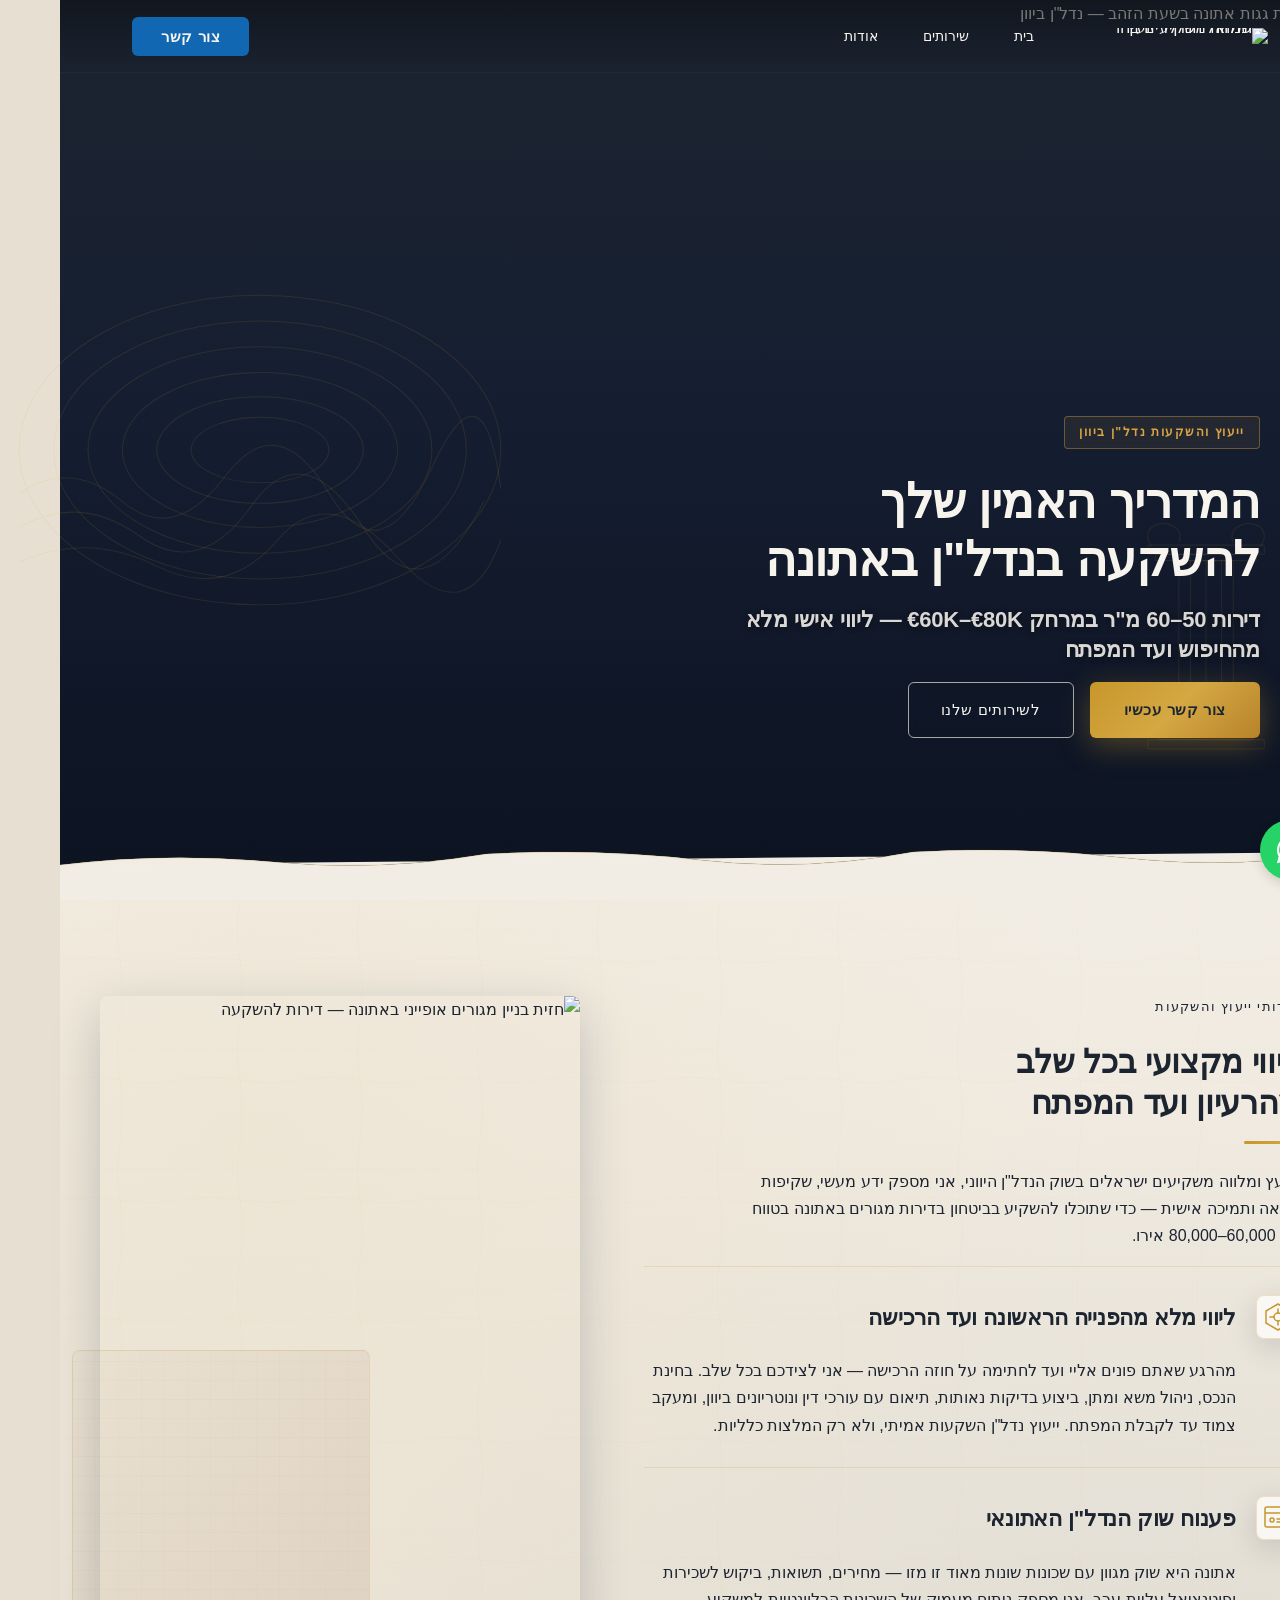
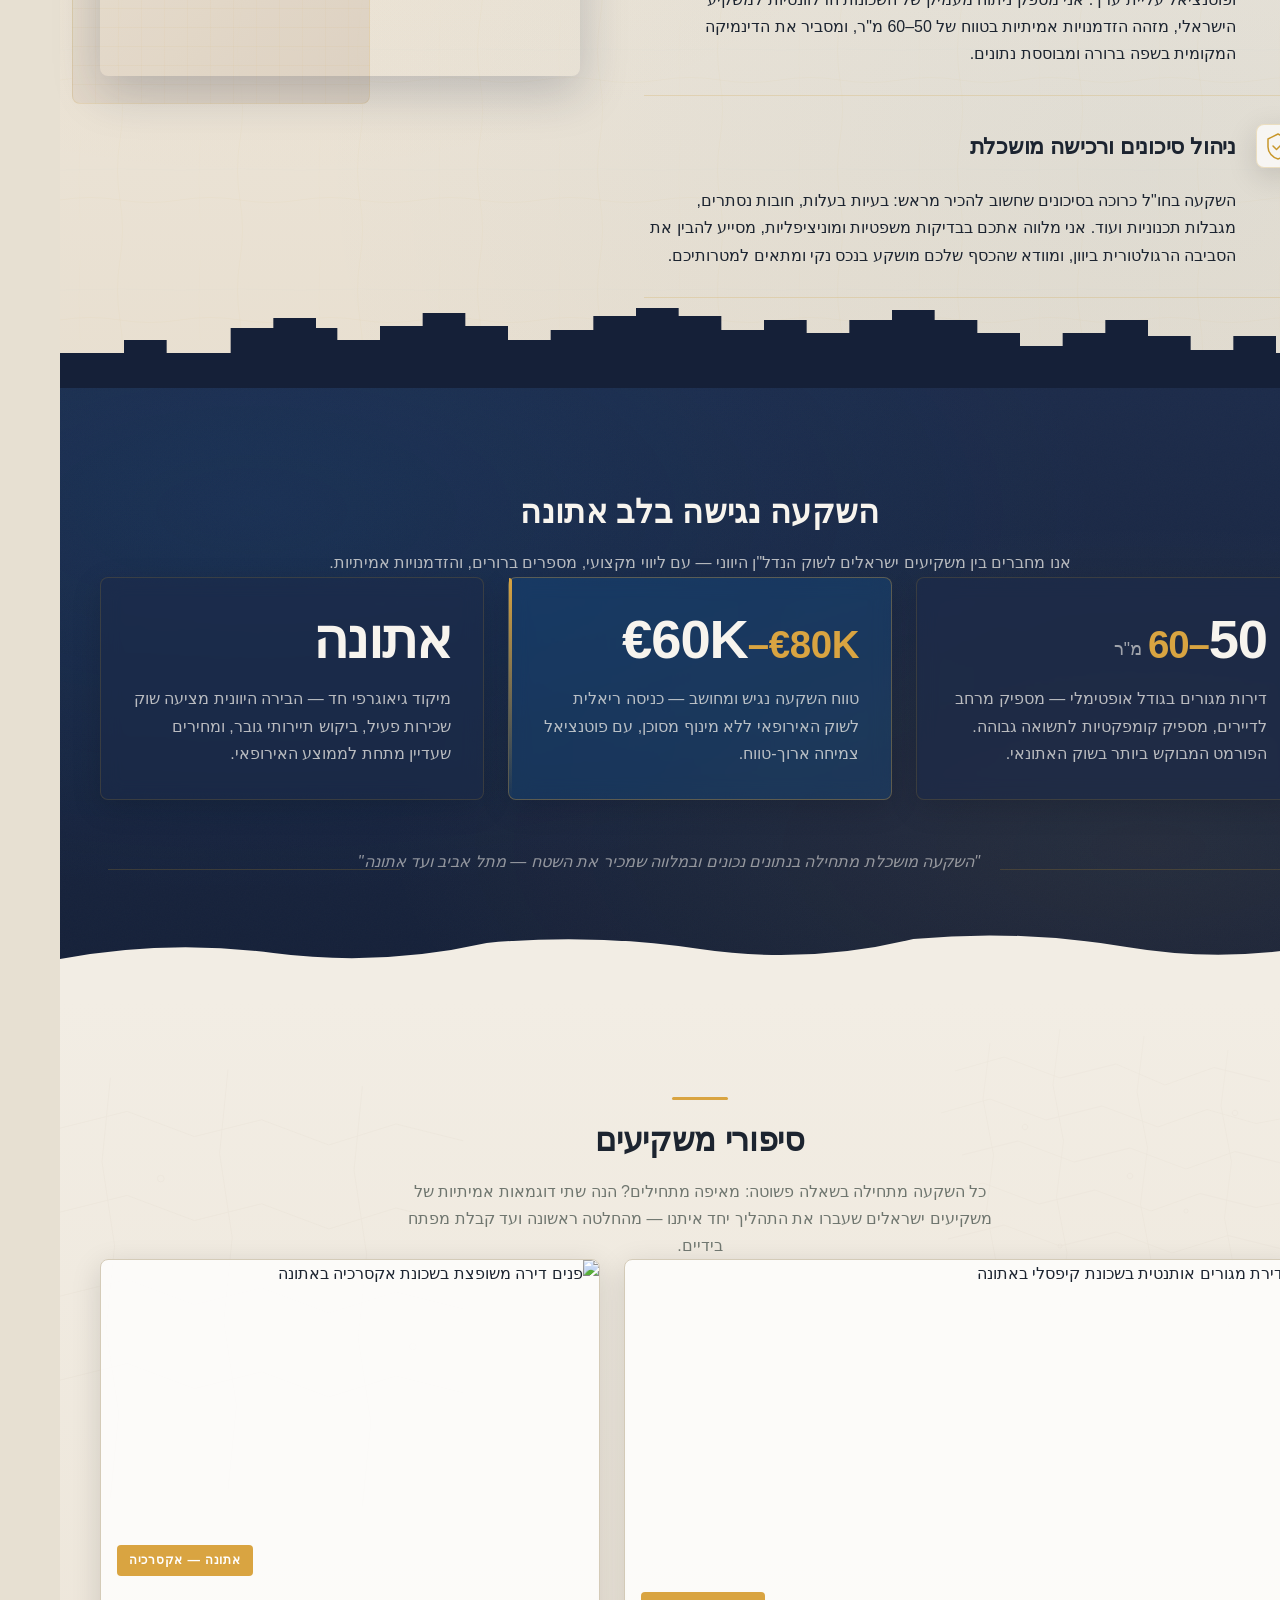
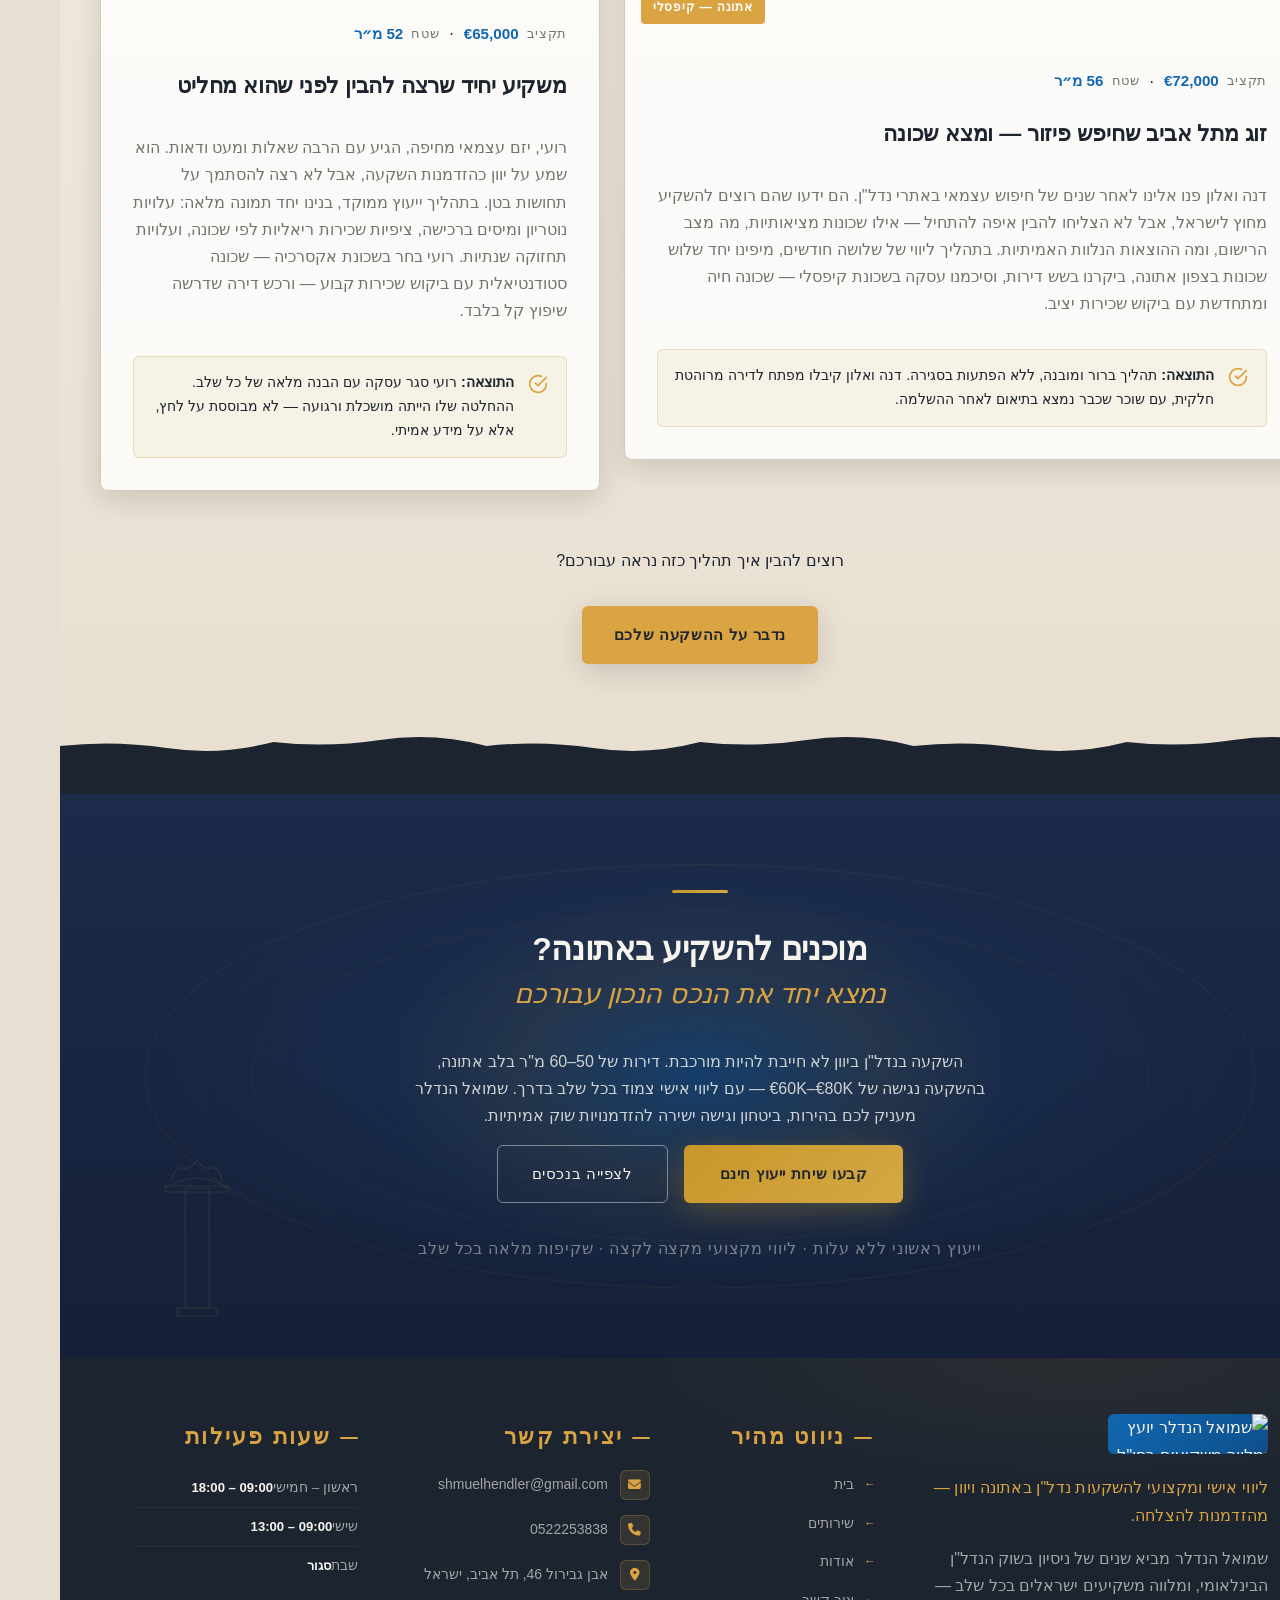
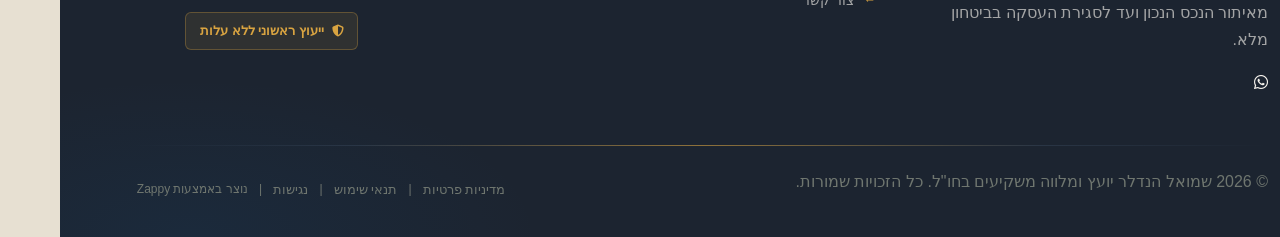
==== commit 924c5ee4: "Background sync: Progressive GitHub Sync" ====
--- a/public/index.html
+++ b/public/index.html
@@ -353,7 +353,7 @@
     </svg>
   </button>
 
-  <button class="phone-header-btn" data-phone="[business_phone]" aria-label="Call">
+  <button class="phone-header-btn" data-phone="0522253838" aria-label="Call">
     <svg width="20" height="20" viewBox="0 0 24 24" fill="currentColor">
       <path d="M22 16.92v3a2 2 0 0 1-2.18 2 19.79 19.79 0 0 1-8.63-3.07 19.5 19.5 0 0 1-6-6 19.79 19.79 0 0 1-3.07-8.67A2 2 0 0 1 4.11 2h3a2 2 0 0 1 2 1.72 12.84 12.84 0 0 0 .7 2.81 2 2 0 0 1-.45 2.11L8.09 9.91a16 16 0 0 0 6 6l1.27-1.27a2 2 0 0 1 2.11-.45 12.84 12.84 0 0 0 2.81.7A2 2 0 0 1 22 16.92z"></path>
     </svg>
@@ -795,7 +795,7 @@
         const phoneLinks = document.querySelectorAll('a[href^="tel:"]');
         const phoneNumber = phoneLinks.length > 0 
           ? phoneLinks[0].getAttribute('href').replace('tel:', '')
-          : '[business_phone]';
+          : '0522253838';
         
         window.location.href = 'tel:' + phoneNumber;
         console.log('[Navbar] Phone button clicked');
@@ -1195,9 +1195,9 @@
         <p class="footer-tagline">ליווי אישי ומקצועי להשקעות נדל"ן באתונה ויוון — מהזדמנות להצלחה.</p>
         <p class="footer-blurb">שמואל הנדלר מביא שנים של ניסיון בשוק הנדל"ן הבינלאומי, ומלווה משקיעים ישראלים בכל שלב — מאיתור הנכס הנכון ועד לסגירת העסקה בביטחון מלא.</p>
         <div class="footer-social" aria-label="רשתות חברתיות">
-          
-          
-          
+          <a href="https://wa.me/972522253838" target="_blank" rel="noopener noreferrer" aria-label="WhatsApp" class="footer-social-link">
+            <i class="fab fa-whatsapp"></i>
+          </a>
         </div>
       </div>
 
@@ -1218,14 +1218,14 @@
         <ul class="footer-contact" aria-label="פרטי יצירת קשר">
           <li>
             <span class="contact-icon"><i class="fas fa-envelope"></i></span>
-            <span class="contact-text"><a href="mailto:[business_email]">[business_email]</a></span>
+            <span class="contact-text"><a href="mailto:shmuelhendler@gmail.com">shmuelhendler@gmail.com</a></span>
           </li>
           <li>
             <span class="contact-icon"><i class="fas fa-phone"></i></span>
-            <span class="contact-text"><a href="tel:[business_phone]">[business_phone]</a></span>
+            <span class="contact-text"><a href="tel:0522253838">0522253838</a></span>
           </li>
           <li><a href="/"><span class="contact-icon"><i class="fas fa-map-marker-alt"></i></span>
-            <span class="contact-text">[business_address]</span></a></li>
+            <span class="contact-text">אבן גבירול 46, תל אביב, ישראל</span></a></li>
         </ul>
       </div>
 
@@ -1264,7 +1264,7 @@
   </div>
 </footer>
   
-  <a href="https://wa.me/[whatsapp_handle]" class="whatsapp-float" aria-label="WhatsApp">
+  <a href="https://wa.me/972522253838" class="whatsapp-float" aria-label="WhatsApp">
     <i class="fab fa-whatsapp"></i>
   </a>
   
